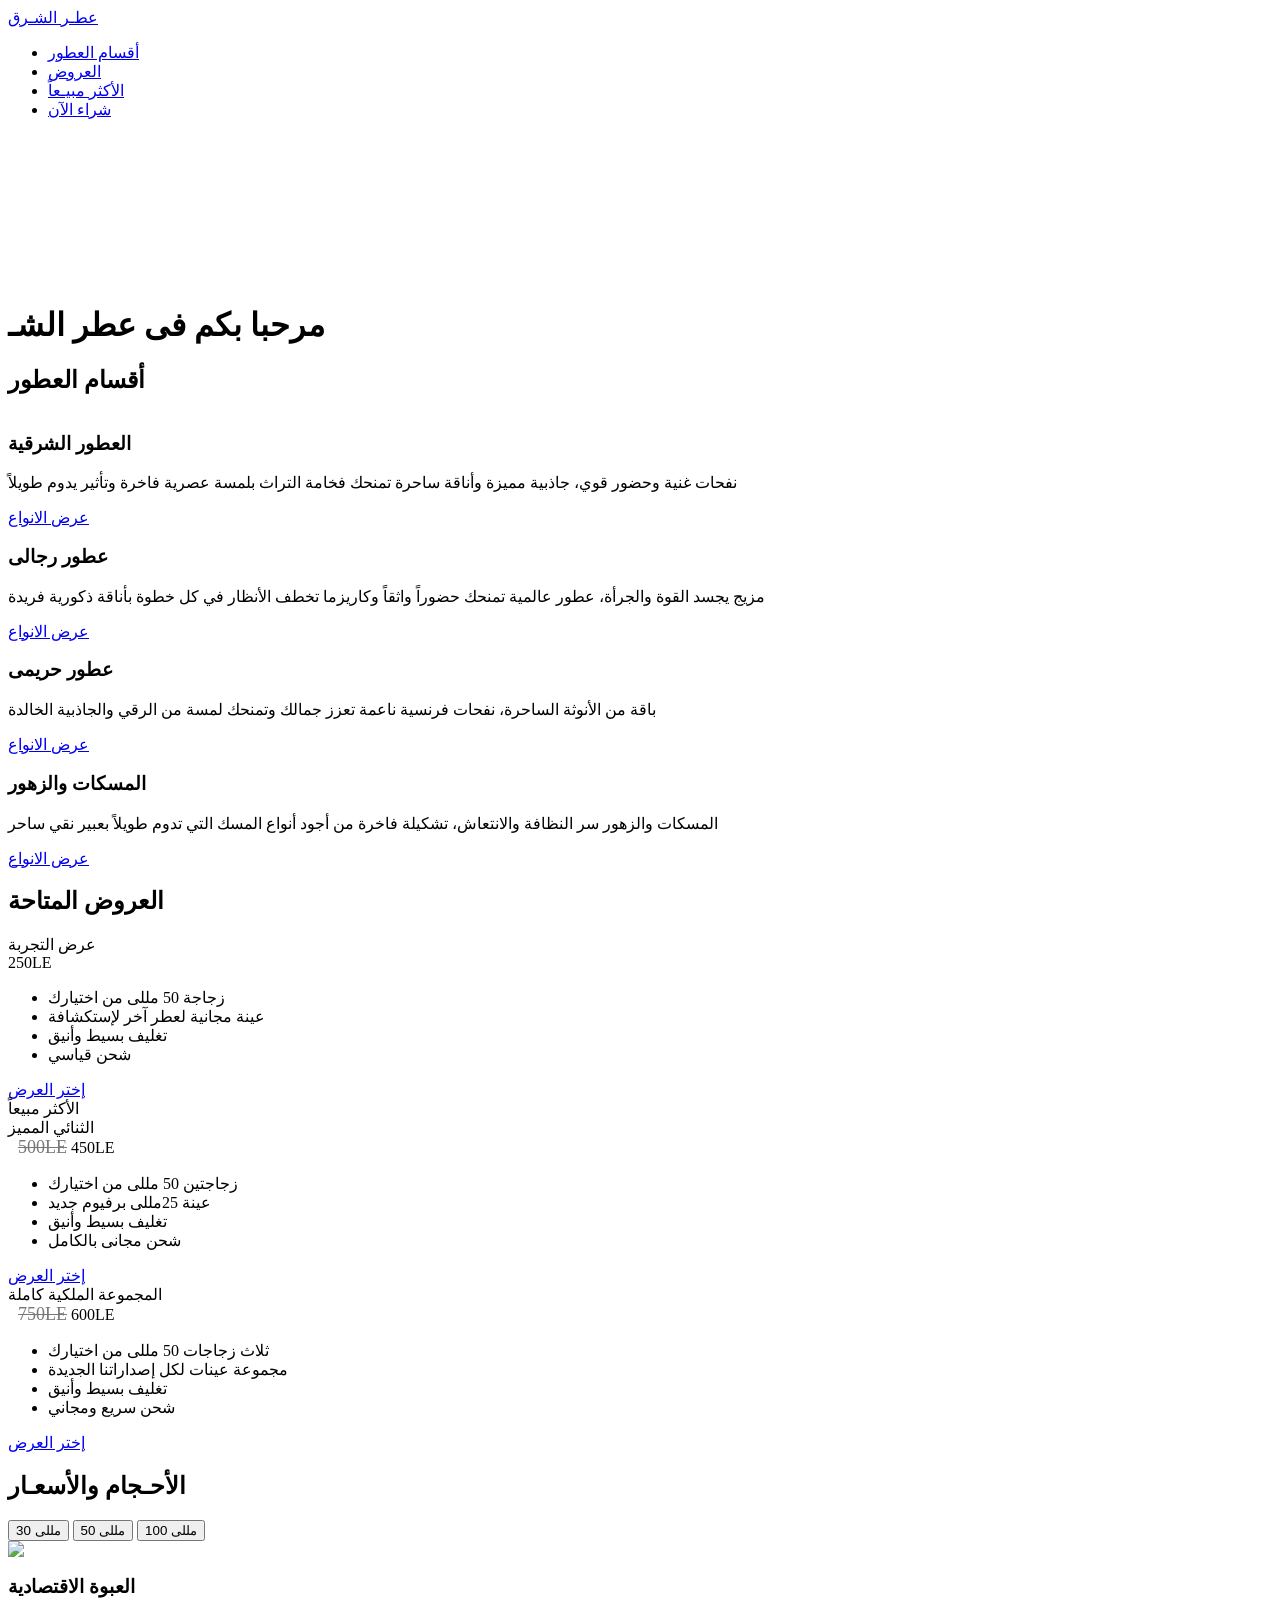
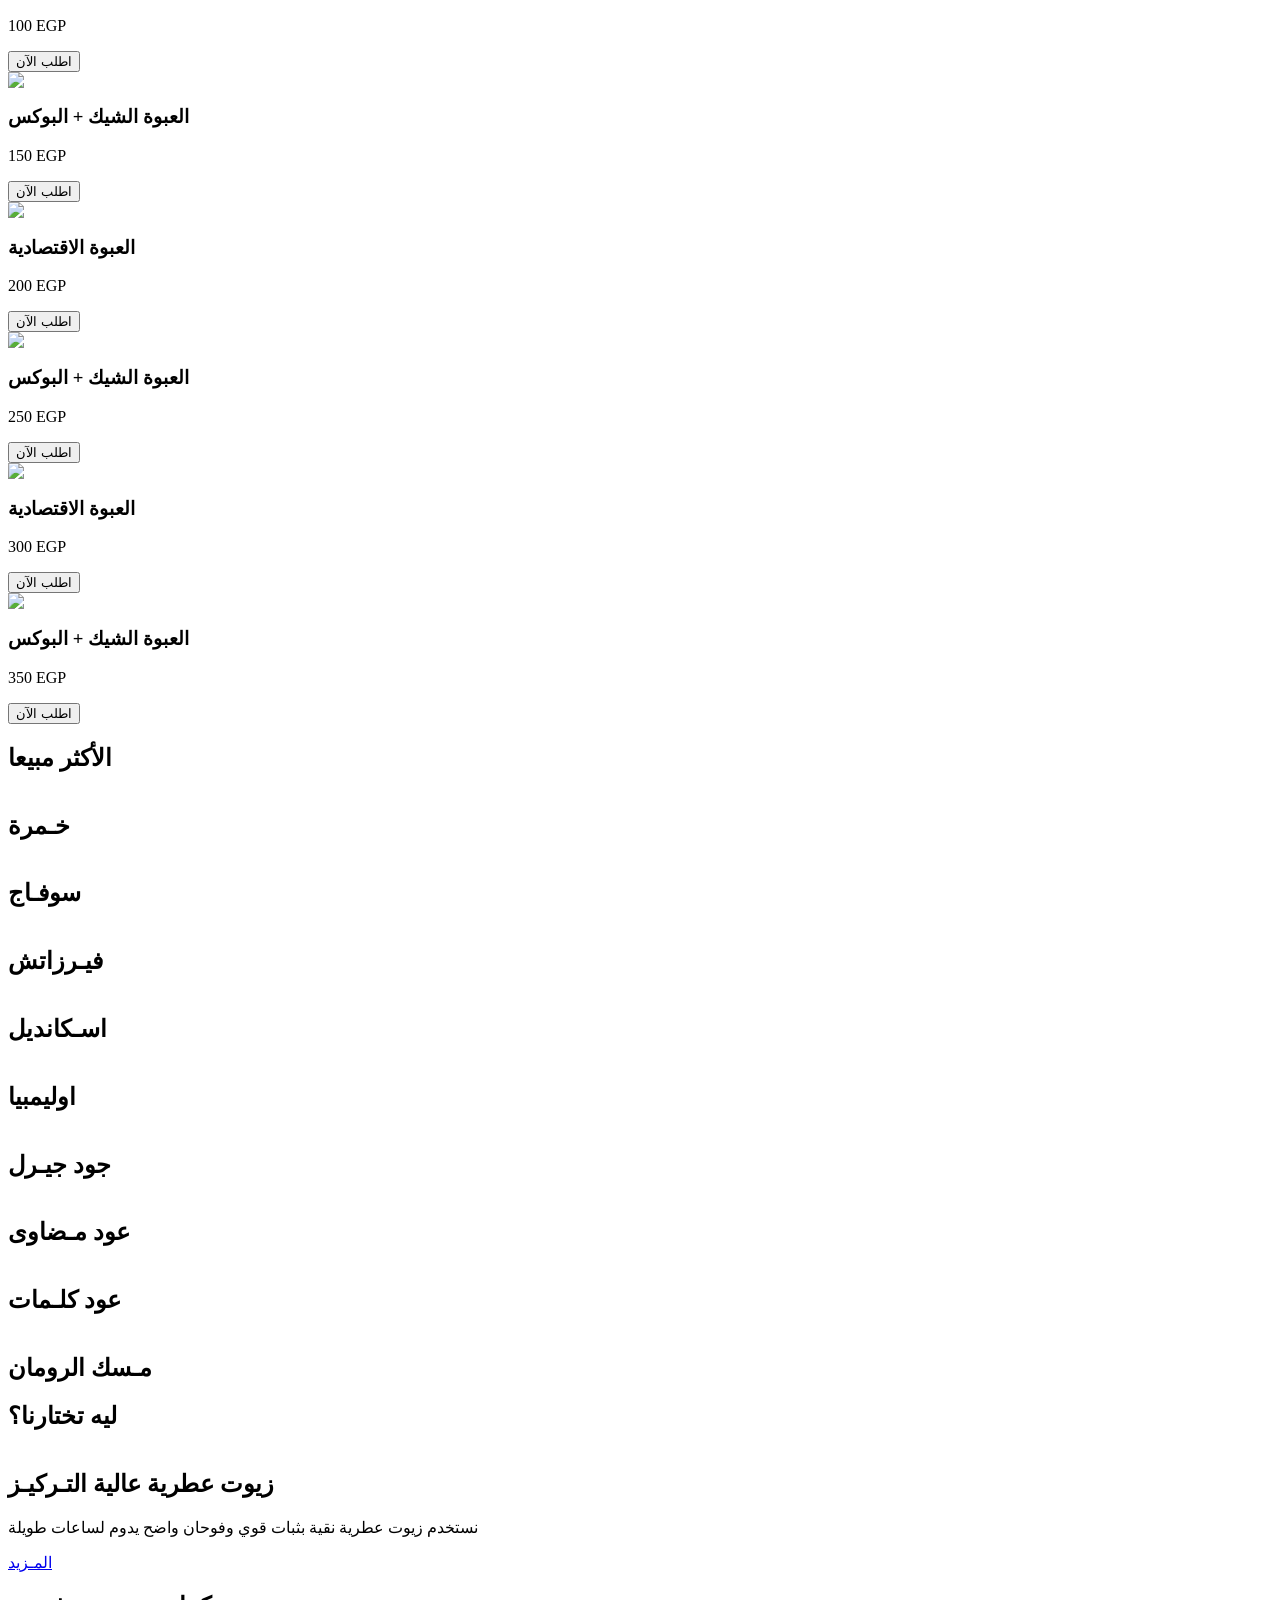
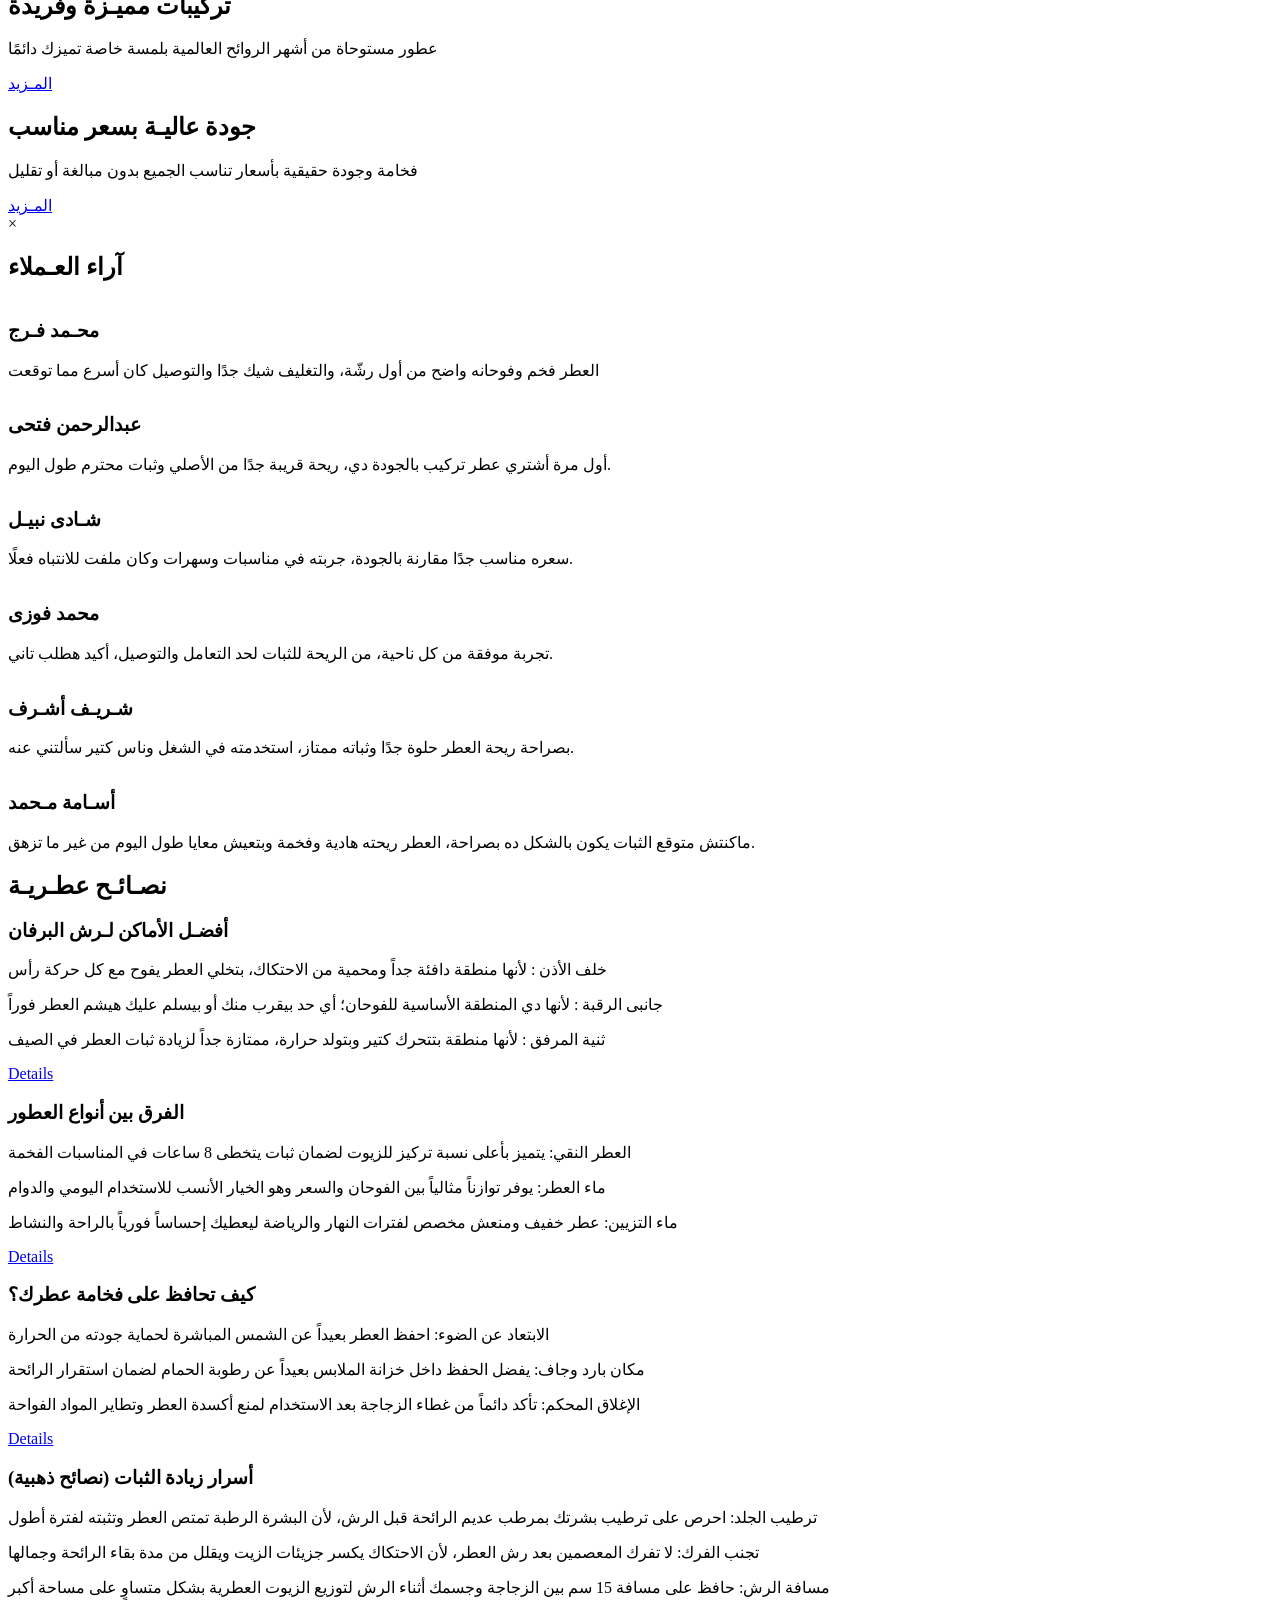
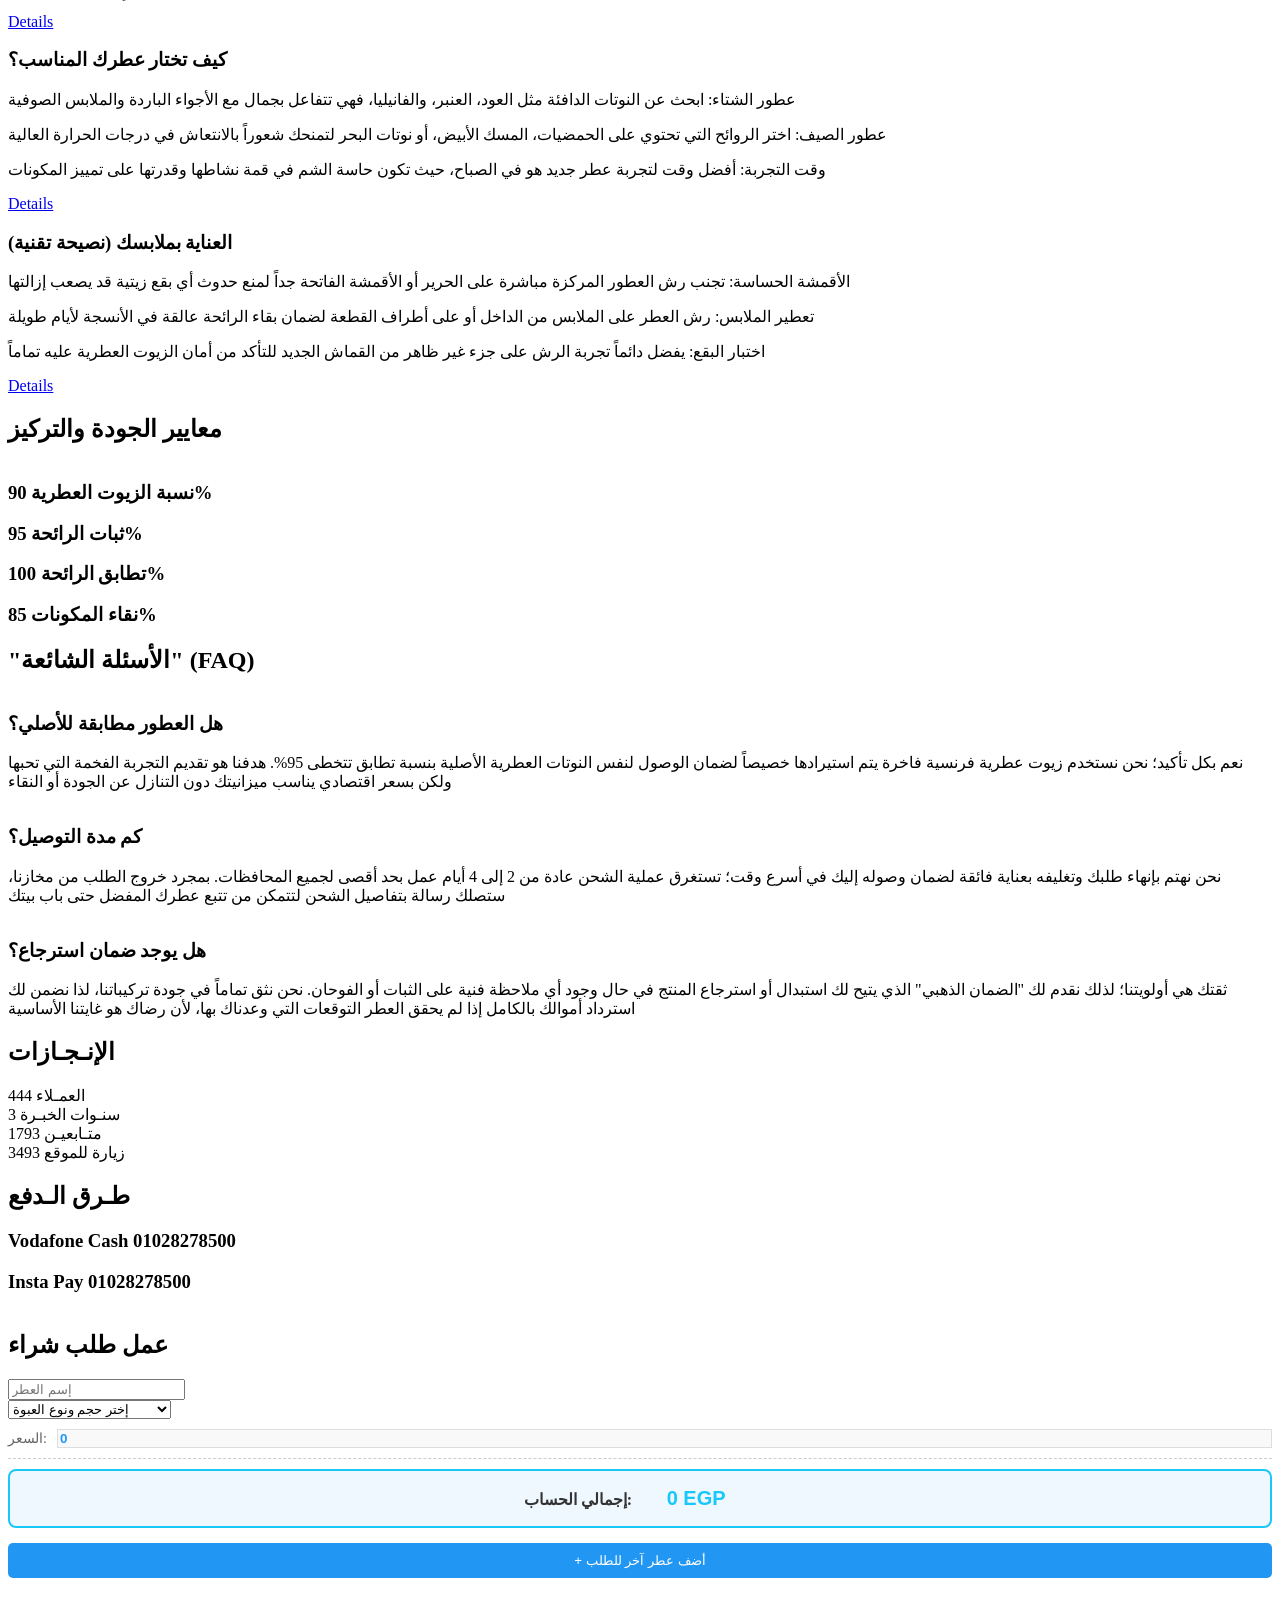
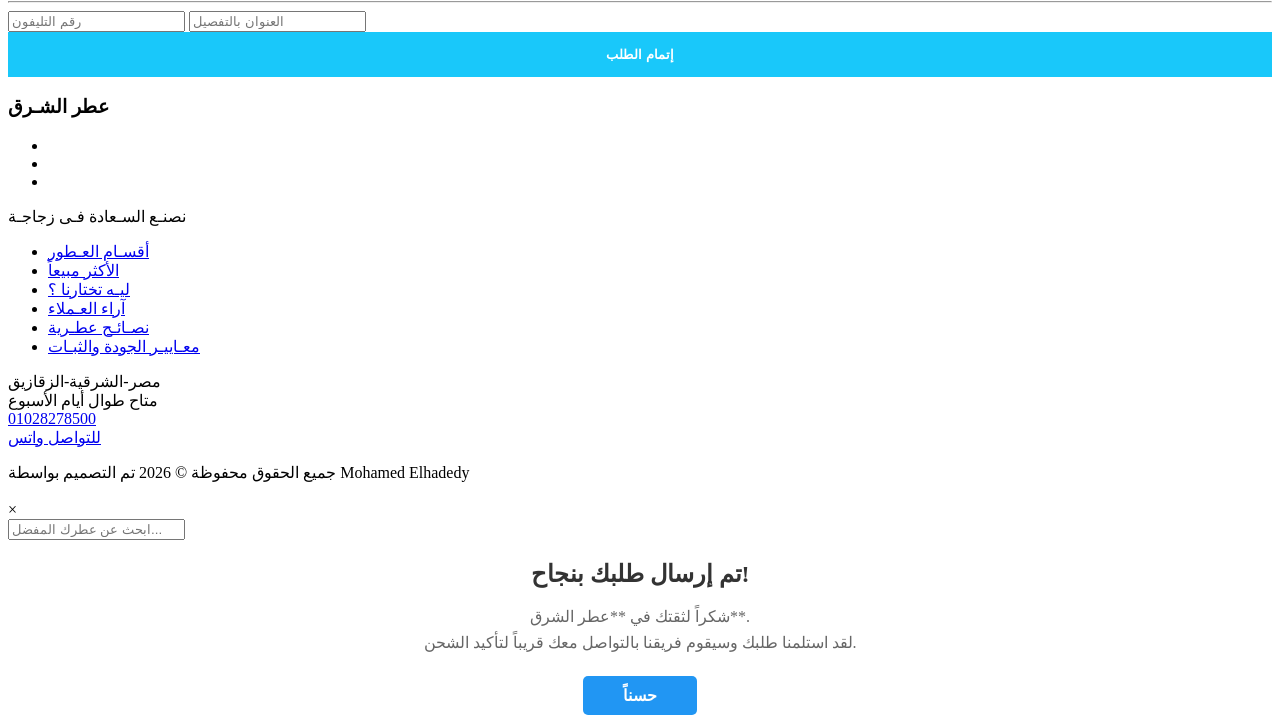
==== index.html @ 9617ff41 "إضافه عطور جديدة" ====
<head>
  <meta charset="UTF-8" />
  <meta http-equiv="X-UA-Compatible" content="IE=edge" />
  <meta name="viewport" content="width=device-width, initial-scale=1.0" />

  <title>عطر الشرق - Atr Elsharq - etr-elsharq.shop</title>

  <meta name="description"
    content="متجر عطر الشرق (etr elsharq) متخصص في أرقى أنواع العطور والزيوت العطرية. تسوق الآن من etr-elsharq.shop أو etr elshark.">

  <meta name="keywords" content="عطر الشرق, etr elsharq, etr elshark, etr-elsharq.shop, perfumes, عطور شرقية">

  <link rel="stylesheet" href="css/normalize.css?v=1.1" />
  <link rel="stylesheet" href="css/elzero.css?v=1.1" />
  <link rel="stylesheet" href="css/all.min.css?v=1.1" />

  <link rel="icon" type="imgs/icon.png" href="imgs/icon.png">
  <link rel="preconnect" href="https://fonts.googleapis.com" />
  <link rel="icon" type="image/png" href="home.screen.png">
  <link rel="apple-touch-icon" href="home.screen.png">
  <link rel="shortcut icon" href="home.screen.png">

  <link rel="manifest" href="manifest.json?v=1.1">

  <link rel="preconnect" href="https://fonts.gstatic.com" crossorigin />
  <link href="https://fonts.googleapis.com/css2?family=Cairo:wght@300;400;700&display=swap" rel="stylesheet" />
</head>

<body>
  <!-- Start Header -->
  <div class="header" id="header">
    <div class="container">
      <a href="#" class="logo">عطـر الشـرق</a>

      <div class="menu-toggle" id="menuToggle">
        <span></span>
        <span></span>
        <span></span>
      </div>
      <ul class="main-nav">
        <li><a href="#articles">أقسام العطور</a></li>
        <li><a href="#pricing"> العروض</a></li>
        <li><a href="#gallery">الأكثر مبيـعاً</a></li>
        <li><a href="#form"> شراء الآن</a></li>
      </ul>
    </div>
  </div>
  <!-- End Header -->

  <!-- Start Landing -->
  <div class="landing">
    <video autoplay loop muted playsinline class="back-video">
      <source src="videos/perfume.mp4" type="video/mp4">
    </video>

    <div class="video-overlay"></div>

    <div class="container">
      <div class="text">
        <h1 id="typewriter-h1"></h1>
        <p id="typewriter-p"></p>
      </div>
    </div>

    <a href="#articles" class="go-down">
      <i class="fas fa-angle-double-down fa-2x"></i>
    </a>
  </div>
  <!-- End landing -->



  <!-- Start Articles -->
  <div class="articles" id="articles">
    <h2 class="main-title">أقسام العطور</h2>
    <div class="container">
      <div class="box">
        <img src="imgs/cat-01.jpg" alt="" />
        <div class="content">
          <h3>العطور الشرقية</h3>
          <p>نفحات غنية وحضور قوي، جاذبية مميزة وأناقة ساحرة تمنحك فخامة التراث بلمسة عصرية فاخرة وتأثير يدوم طويلاً</p>
        </div>
        <div class="info">
          <a href="javascript:void(0)"
            onclick="openModal('عطور شرقية فاخرة', 
   '360 (العربية للعود)، اجار وود، ارمانى بلاك وود، استرونجر عود، العربية للعود، العود الاحمر، العود الخليجي، القمر الازرق، الحجر الاسود، السويداء، المدينة المنورة، بلاك افغانو، بلاك عود، تراب الذهب، توباكو عود، توم فورد عود، جوتشي عود، جولدن عود، حراء، خلطه القرشي، دعاء الجنة، رسالة (العربية للعود)، زهرة الخليج، سلطان العطور، شهرة، شيخ الشباب، عروق العود، عطر الجمعة، عطر الشرق، عنبر ملوكى، عود ابيض، عود اصفهانى، عود افغانو، عود بخور الذهب، عود بوكية، عود الجبل الاسود، عود الخشب، عود دارك، عود راكان، عود روز، عود سافرون، عود سعود، عود السلطان، عود عمانى، عود فورجريتنس، عود كابوس، عود كشخه، عود كمبودى، عود ليالى الشموع، عود مبخر، عود مود، غبار الذهب، فواكه سعودى، ماء الذهب، مخلط الحجاز، مخلط الشفاء، مخلط الفجر، مخلط عطر الشرق، مضاوي، مسك ابيض، مسك ابيض متسلق، مسك الذهب، مسك الصحراء، مسك الكعبة، مسك انجليزى، مسك روز، مسك شيخه، مسك عربى، مسك كارميل، ناكسوس زرجوف، نسائم الاقصي، وصال')">
            عرض الانواع
          </a>
          <i class="fas fa-long-arrow-alt-right"></i>
        </div>
      </div>
      <div class="box">
        <img src="imgs/cat-02.jpg" alt="" />
        <div class="content">
          <h3>عطور رجالى</h3>
          <p>مزيج يجسد القوة والجرأة، عطور عالمية تمنحك حضوراً واثقاً وكاريزما تخطف الأنظار في كل خطوة بأناقة ذكورية
            فريدة</p>
        </div>
        <div class="info">
          <a href="javascript:void(0)"
            onclick="openModal('عطور رجالى', 
    '212 Sexy، 212 vip، 3G، C.H، C.k، X.L، اترنتى، اجار وود، ازارو ونتيد، اسكيب، اسكلبشر، اسمياكى، اسنشيال سبورت، اكوا دي ارمانى، اكوا دي جو، اكوا ديجو برفومو، اكزريوس روج، اكسيندو (سيسبيرو)، الترا ميل، الوسام، اماريج، امريكانا سبورت، انا والشوق، انتينس كافية، انجل، انجلز ذا شير، انفكتوس، انفكتوس ليجاند، اوبن، اوزاج، اونلى ذا برايف، ايكون جولد، ايكون دنهل، ايروز فرزاتشي، ارمانى، استرونجر انتنسلى، اسنشيال لاكوست، باد بوى، باور، باى جفينشى، برادا، براوندا، بلاك اكس اس، بلاك اكسير، بلاك افغانو، بلاك اوركيد، بلاك هوم، بلاك ليجزس، بلاك مان، بلو سبورت، بوص انموشن، بوص بوتيلا، بوص ذا سنت، بوص وايت، بوما سبورت، بومب شيل، بيور اكس اس، بيانكو لاتيه، بى ام دبليو B.M.W، تراب الذهب، توباكو ريد، تومى فريدوم، تومى هيل، توى بوى، جاجوار بلاك، جاجوار جرين، جان بول، جوب، جوب جامب، جورج قرداحى، جولد، جيمى شو، جنتل مان، حكايات (الف ليلة وليلة)، دراكار، درهم، دبل سيجار، دربى جوى، دنهل، دنهل برسويت، دنهل ديزاير، دنهل فريش، دنهل لندن، ديزاير بلو، ديزل بلاك، ديجافو، ديور هوم، دولار، دارك مونتال، ذا وان، روشاز، روبيرتو كافلى، ريد توباكو، سلفر بلو، سلفر سنت، سلفر شادو، سوفاج، سوفاج الكسير، سيكسى سول، سيجار، سكاندل رجالى، شاليز، شامبيون دافى دوف، شانيل بلاتنيوم، شبسيدو ذن مان، شروتى، شغف، شوكولاته بلاك، شوكولاته وايت، فانتوم، فرزاتشي ايروس، فرزاتشي بلاك، فرى سكس ناو، فلد كالت، فلانتينو بورن ان روما، فندى، فوديكا، فوياج، فولد كالت، فنكراتش، فهرنهايت، فياجرا، قهوة، كاريزما، كروم ازارو، كروم ليجاند، كريد ايفنتوس، كريد بلاك، كريد سلفر، كوكو شانيل بلاك، كول وتر بلو، كول وتر مان، كوستا ازارو، كى، كيركي، لابيدوس، لاكوست اسنشيال، لاكوست جرين، لاكوست وايت، لاكوست يلو، لومال ان بورن، لومال الكسير، ليبرا، ماربرت مان، مالديف، مرسيدس، مضاوى، مليون لاكى، مون بلو ليجاند، ميجا مار، نيو بوص، نيو سبايس بوم اكسترينم، نيو سلفر، نيشان، نينا ريتش، هاج سنت، هامر، هريرا 212، هريرا اولد، هريرا برلمنتى، هيروس 212، هيفن (درعة)، هوجو اكس واى، هوجو انيرجى، هوجو بلاك، هوجو بوص 51، هوجو بوص سنت، هوجو ريد، واى (سان لوران)، وايت انتينس، وايت سلفر، وايت ليجزس، وان مان شو، وان مليون، وان مليون برايف، ازارو تويز، استرلى برفيوم، اكسبلوجن وودى، انكريدابول مى، اجنر بلاك، بوما جام، بلاى فور هوم، بلو شانيل، برسيف، بلاك فورس، بلو جينز، جوتشي جيلتى، جرين كاستيل، جاكومو، ديفيد بيكهام، ذيس اذ هير، رد جينز، سلفر بلاك، سفارى، لوست شيرى، ارطغرل، اسبلندد، اربابورا، اسد، وان مليون الكسير، الكسندريا من زرجوف، بورترية، باروندا، باتشون توت، زارا بلاك، زارا موف، سبريت ليجاند، اوراج، ناكسوس من زرجوف، سلطان العطور')">
            عرض الانواع
          </a>
          <i class="fas fa-long-arrow-alt-right"></i>
        </div>
      </div>
      <div class="box">
        <img src="imgs/cat-03.jpg" alt="" />
        <div class="content">
          <h3> عطور حريمى</h3>
          <p>باقة من الأنوثة الساحرة، نفحات فرنسية ناعمة تعزز جمالك وتمنحك لمسة من الرقي والجاذبية الخالدة</p>
        </div>
        <div class="info">
          <a href="javascript:void(0)"
            onclick="openModal('عطور حريمي راقية', 
    '212 sexy، 212 vip women، P.t، Si، Si armany، ارامس، ازارو جيرل، اسكادا تاج، اسكادا جرافيك، اسكادا شيرى، اسكادا كوليكشن، اسكادا ماجناتزيوم، اسكادا سبشيال، اسنشوال، اكلير لطافه، الف ليلة وليلة، امواج، انجل فيكتوريا، اوشن لونج، اورجانزا، اونلى ذا برايف، اوليمبيا، ايموشن، ايفوريا جولد، ايفوريا سى كى، ايلى صعب، ايلى صعب بلاك، باد جيرل، باربريز، باربري لندن، باربراى، باريس هيلتون، بكرات روج، بريتني سبيرز، بستاشيو، بوي جيرل، بون بون، بيبى دول، بيوتى ومان، بيور بيوتى، بينك روز، بينك شوجر، بلاك اوبميوم، بلو ليدى، تاتش لاكوست، تندر، تندر روز، توباكو فانيليا، توسكا، تريدى هيرميس، جادور، جود جيرل، جومانا، جوتشي بلوم، جوتشي جوتشي، جوتشي رش، دولسي جبانا، راش اسطنبول، راش فيكتوريا، رساله، رغبة، رويال، رومانزا، رومانس، رومبو، روميو وجوليت، روز ذا وان، روز فانيليا، ريتشي ريتشي، زهور الخليج، سباركل نايت، سويت ايس، سو سكاندل، سو سيكسي، سيكسي دي جي 5، سيكسي روج، سيكسي لوف، سيكسي ليتل، سيكسي نايت، سكاندل، شاليز، شمس الامارات، شوكولاته، فاراواي، فانيليا، فانيليا روبي، فانتاستيك، فرست هاواي، فلاور جوتشي، فلوت تاتش، فيكتوريا انجل، فيكتوريا سيكريت، فيكتوريا سيكرت شارم، قصة حب، كابوتين بنادورا، كاتي بيري، كارتير باشا، كارتير، كاسيليا، كان كان، كشمير، كنزو، كنزو فلاور، كوبرا، كوكو شانيل، كوكو نات، كريزي لوف، كريزى ميكس، لاف ان باريس، لاف از هيفينلي، لافلى، لافى اى بيل، لافى بيل روز، لابيل جان بول، لايف لاكوست، لوي فيتون، لوليتا لومبيكا، ليدى مليون، ليالى الحلمية، ليلة العمر، ماركيز، مانسيرا روز فانيليا، ماى سكاى، ماى واى، لمسة، ميس ديور بيوتي، ميس شيرى، مادونا، ميد نايت، مون سباركل، مونتانا، نرسيكو، نيشاني، هوت كوتيور، هوجو ومان، ويك اند، يارا')">
            عرض الانواع
          </a>
          <i class="fas fa-long-arrow-alt-right"></i>
        </div>
      </div>
      <div class="box">
        <img src="imgs/cat-04.jpg" alt="" />
        <div class="content">
          <h3> المسكات والزهور</h3>
          <p>المسكات والزهور سر النظافة والانتعاش، تشكيلة فاخرة من أجود أنواع المسك التي تدوم طويلاً بعبير نقي ساحر</p>
        </div>
        <div class="info">
          <a href="javascript:void(0)"
            onclick="openModal('عالم المسك والزهور الطبيعية', 
   'البنفسج، الورد الطائفى، الياسمين، جادور، جوتشي بلوم، زهرة الاوركيد، زهرة اللافندر، زهور الريف، فل، كنزو فلاور، لوتس، مسك الورد، مسك الجسم، مسك الطهاره، مسك بودر، مسك بودر لافندر ياسمين، مسك بودر فانيليا لافندر، مسك بطيخ، مسك توت، مسك رومان، مسك شوكولاتة، مسك فانيليا، مسك فانيليا لافندر، مسك كوكتيل، مسك لافندر، مسك لافندر ياسمين، مسك هاتون، ميس ديور، نرسيسو فلاور، ورد بلدى، ورد تركى')">
            عرض الانواع
          </a>
          <i class="fas fa-long-arrow-alt-right"></i>
        </div>
      </div>

    </div>
  </div>
  <div class="spikes"></div>
  <!-- End Articles -->

  <!-- Start pricing -->
  <div class="pricing" id="pricing">
    <div class="dots dots-up"></div>
    <div class="dots dots-down"></div>
    <h2 class="main-title">العروض المتاحة</h2>
    <div class="container">
      <div class="box">
        <div class="title">عرض التجربة</div>
        <img src="imgs/hosting-basic.png" alt="" />
        <div class="price"><span class="amount">250LE</span></div>
        <ul>
          <li>زجاجة 50 مللى من اختيارك</li>
          <li>عينة مجانية لعطر آخر لإستكشافة</li>
          <li>تغليف بسيط وأنيق</li>
          <li>شحن قياسي</li>
        </ul>
        <a href="javascript:void(0)" class="choose-btn" onclick="openOfferModal('عرض التجربة', 1)">إختر العرض</a>
      </div>

      <div class="box popular">
        <div class="label">الأكثر مبيعاً</div>
        <div class="title">الثنائي المميز</div>
        <img src="imgs/hosting-basic.png" alt="" />
        <div class="price">
          <span style="text-decoration: line-through; color: #777; font-size: 18px; margin-left: 10px;">500LE</span>
          <span class="amount">450LE</span>
        </div>
        <ul>
          <li>زجاجتين 50 مللى من اختيارك</li>
          <li>عينة 25مللى برفيوم جديد</li>
          <li>تغليف بسيط وأنيق</li>
          <li>شحن مجانى بالكامل</li>
        </ul>
        <a href="javascript:void(0)" class="choose-btn" onclick="openOfferModal('الثنائي المميز', 2)">إختر العرض</a>
      </div>

      <div class="box">
        <div class="title">المجموعة الملكية كاملة</div>
        <img src="imgs/hosting-basic.png" alt="" />
        <div class="price">
          <span class="old-price"
            style="text-decoration: line-through; color: #777; font-size: 18px; margin-left: 10px;">750LE</span>
          <span class="amount">600LE</span>
        </div>
        <ul>
          <li>ثلاث زجاجات 50 مللى من اختيارك</li>
          <li>مجموعة عينات لكل إصداراتنا الجديدة</li>
          <li>تغليف بسيط وأنيق</li>
          <li>شحن سريع ومجاني</li>
        </ul>
        <a href="javascript:void(0)" class="choose-btn" onclick="openOfferModal('المجموعة الملكية كاملة', 3)">إختر
          العرض</a>
      </div>
    </div>
  </div>
  <!-- End pricing -->
  <!-- قايمه الاسعار -->
  <section class="pricing-tabs-section">
    <h2 class="main-title"> الأحـجام والأسعـار </h2>

    <div class="tabs-container">
      <button class="tab-btn" onclick="openTab(event, 'size30')">30 مللى</button>
      <button class="tab-btn active" onclick="openTab(event, 'size50')">50 مللى</button>
      <button class="tab-btn" onclick="openTab(event, 'size100')">100 مللى</button>
    </div>

    <div id="size30" class="tab-content">
      <div class="cards-wrapper">
        <div class="card">
          <img src="imgs/popular-30.png">
          <h3>العبوة الاقتصادية</h3>
          <p class="price">100 EGP</p>
          <button class="buy-btn" onclick="selectAndGo('eco-30')">اطلب الآن</button>
        </div>
        <div class="card">
          <img src="imgs/premium-30.png">
          <h3>العبوة الشيك + البوكس</h3>
          <p class="price">150 EGP</p>
          <button class="buy-btn" onclick="selectAndGo('premium-30')">اطلب الآن</button>
        </div>
      </div>
    </div>

    <div id="size50" class="tab-content active-content">
      <div class="cards-wrapper">
        <div class="card">
          <img src="imgs/popular-50.png">
          <h3>العبوة الاقتصادية</h3>
          <p class="price">200 EGP</p>
          <button class="buy-btn" onclick="selectAndGo('eco-50')">اطلب الآن</button>
        </div>
        <div class="card">
          <img src="imgs/premium-50.png">
          <h3>العبوة الشيك + البوكس</h3>
          <p class="price">250 EGP</p>
          <button class="buy-btn" onclick="selectAndGo('premium-50')">اطلب الآن</button>
        </div>
      </div>
    </div>

    <div id="size100" class="tab-content">
      <div class="cards-wrapper">
        <div class="card">
          <img src="imgs/popular-100.jpg">
          <h3>العبوة الاقتصادية</h3>
          <p class="price">300 EGP</p>
          <button class="buy-btn" onclick="selectAndGo('eco-100')">اطلب الآن</button>
        </div>
        <div class="card">
          <img src="imgs/premium-100.png">
          <h3>العبوة الشيك + البوكس</h3>
          <p class="price">350 EGP</p>
          <button class="buy-btn" onclick="selectAndGo('premium-100')">اطلب الآن</button>
        </div>
      </div>
    </div>
  </section>
  <!-- نهاية قايمه الاسعار -->

  <!-- Start Gallery -->
  <div class="gallery" id="gallery">
    <h2 class="main-title">الأكثر مبيعا</h2>
    <div class="container">
      <div class="box">
        <div class="image">
          <img src="imgs/gallery-01.jpg" alt="" />
          <h2>خـمرة</h2>
        </div>
      </div>
      <div class="box">
        <div class="image">
          <img src="imgs/gallery-02.jpg" alt="" />
          <h2>سوفـاج</h2>
        </div>
      </div>
      <div class="box">
        <div class="image">
          <img src="imgs/gallery-03.jpg" alt="" />
          <h2>فيـرزاتش</h2>
        </div>
      </div>
      <div class="box">
        <div class="image">
          <img src="imgs/gallery-04.jpg" alt="" />
          <h2>اسـكانديل</h2>
        </div>
      </div>
      <div class="box">
        <div class="image">
          <img src="imgs/gallery-05.jpg" alt="" />
          <h2>اوليمبيا</h2>
        </div>
      </div>
      <div class="box">
        <div class="image">
          <img src="imgs/gallery-06.jpg" alt="" />
          <h2>جود جيـرل</h2>
        </div>
      </div>
      <div class="box">
        <div class="image">
          <img src="imgs/gallery-07.jpg" alt="" />
          <h2>عود مـضاوى</h2>
        </div>
      </div>
      <div class="box">
        <div class="image">
          <img src="imgs/gallery-08.jpg" alt="" />
          <h2>عود كلـمات</h2>
        </div>
      </div>
      <div class="box">
        <div class="image">
          <img src="imgs/gallery-09.jpg" alt="" />
          <h2>مـسك الرومان</h2>
        </div>
      </div>
    </div>
  </div>
  <!-- End Gallery -->
  <!-- Start Features -->
  <div class="features" id="features">
    <h2 class="main-title">ليه تختارنا؟</h2>
    <div class="container">
      <div class="box quality">
        <div class="img-holder"><img src="imgs/features-01.png" alt="" /></div>
        <h2>زيوت عطرية عالية التـركيـز</h2>
        <p>نستخدم زيوت عطرية نقية بثبات قوي وفوحان واضح يدوم لساعات طويلة</p>
        <a href="javascript:void(0)"
          onclick="openFeatureModal('فلسفة النقاء والتركيز العالي', 'في عطر الشرق، نؤمن أن الجودة تبدأ من الجوهر؛ لذا نستخلص زيوتنا من أعرق المقطرات العالمية لضمان نقاء استثنائي يليق بذائقتكم. \n\n بتركيز عطر (Parfum) يتجاوز الـ 30%، نمنحكم تجربة عطرية غنية تتسم بالثبات العميق والفوحان الهادئ الذي يرافقكم كظِلكم طوال اليوم. نحن لا نقدم مجرد رذاذ عطر، بل نصوغ جزيئات تدوم طويلاً لتترك أثراً غير مرئي، ولكنه عصيٌ على النسيان في كل مكان تمرون به.')">المـزيد</a>
      </div>

      <div class="box time">
        <div class="img-holder"><img src="imgs/features-02.png" alt="" /></div>
        <h2>تركيبات مميـزة وفريدة</h2>
        <p>عطور مستوحاة من أشهر الروائح العالمية بلمسة خاصة تميزك دائمًا</p>
        <a href="javascript:void(0)"
          onclick="openFeatureModal('تناغم النوتات العطرية', 'خلف كل زجاجة حكاية، ومزيج متقن يجمع بين سحر الشرق وعصرية الغرب في تناغم تام. نحن لا نكتفي بابتكار الروائح، بل نصقلها بلمسة فنية تمنحكم تفرداً لا يشبه أحداً. \n\n تمر زيوتنا بمراحل تعتيق دقيقة لتستقر نوتاتها العليا والوسطى بانسجام، مما يضمن لكم عطراً يتطور بجمال على بشرتكم بمرور الساعات. استمتعوا بتركيبات مستوحاة من أيقونات العطور العالمية، ولكن بجودة النيش الخاصة التي تعيد تعريف مفهوم التميز الشخصي.')">المـزيد</a>
      </div>

      <div class="box passion">
        <div class="img-holder"><img src="imgs/features-03.png" alt="" /></div>
        <h2>جودة عاليـة بسعر مناسب</h2>
        <p>فخامة وجودة حقيقية بأسعار تناسب الجميع بدون مبالغة أو تقليل</p>
        <a href="javascript:void(0)"
          onclick="openFeatureModal('مفهوم الفخامة المتاحة', 'لطالما ارتبطت العطور الراقية بالأسعار الباهظة، لكننا في عطر الشرق أعدنا صياغة هذه المعادلة لنضع الفخامة بين أيديكم بتقدير حقيقي لقيمة ما تدفعون. \n\n من خلال استثمارنا المباشر في جودة المكونات، وتصميم عبواتنا الأنيقة التي تليق بهدية فاخرة، استطعنا تقديم تجربة عطرية تضاهي أفخم الماركات العالمية دون مبالغة في التكاليف. نحن نؤمن أن الأناقة حق للجميع، وأن عطرك المفضل يجب أن يكون جزءاً من يومك دون مساومة على الجودة أو التفاصيل.')">المـزيد</a>
      </div>
    </div>
  </div>

  <div id="featureModal" class="modal">
    <div class="modal-content">
      <span class="close" onclick="closeModal('featureModal')">&times;</span>
      <h2 id="featureTitle" style="color: #2196f3; margin-bottom: 15px;"></h2>
      <p id="featureDescription" style="line-height: 1.8; color: #555; font-size: 16px;"></p>
    </div>
  </div>
  <!-- End Features -->
  <!-- Start Testimonials -->
  <div class="testimonials" id="testimonials">
    <h2 class="main-title">آراء العـملاء</h2>
    <div class="container">
      <div class="box">
        <img src="imgs/avatar-01.png" alt="" />
        <h3>محـمد فـرج</h3>
        <!-- <span class="title">Full Stack Developer</span> -->
        <div class="rate">
          <i class="filled fas fa-star"></i>
          <i class="filled fas fa-star"></i>
          <i class="filled fas fa-star"></i>
          <i class="filled fas fa-star"></i>
          <i class="far fa-star"></i>
        </div>
        <p>
          العطر فخم وفوحانه واضح من أول رشّة، والتغليف شيك جدًا والتوصيل كان أسرع مما توقعت
        </p>
      </div>
      <div class="box">
        <img src="imgs/avatar-02.png" alt="" />
        <h3> عبدالرحمن فتحى</h3>
        <!-- <span class="title">Full Stack Developer</span> -->
        <div class="rate">
          <i class="filled fas fa-star"></i>
          <i class="filled fas fa-star"></i>
          <i class="filled fas fa-star"></i>
          <i class="filled fas fa-star"></i>
          <i class="filled fas fa-star"></i>
        </div>
        <p>
          أول مرة أشتري عطر تركيب بالجودة دي، ريحة قريبة جدًا من الأصلي وثبات محترم طول اليوم.
        </p>
      </div>
      <div class="box">
        <img src="imgs/avatar-03.png" alt="" />
        <h3>شـادى نبيـل</h3>
        <!-- <span class="title">Full Stack Developer</span> -->
        <div class="rate">
          <i class="filled fas fa-star"></i>
          <i class="filled fas fa-star"></i>
          <i class="filled fas fa-star"></i>
          <i class="filled fas fa-star"></i>
          <i class="far fa-star"></i>
        </div>
        <p>
          سعره مناسب جدًا مقارنة بالجودة، جربته في مناسبات وسهرات وكان ملفت للانتباه فعلًا.
        </p>
      </div>
      <div class="box">
        <img src="imgs/avatar-04.png" alt="" />
        <h3> محمد فوزى</h3>
        <!-- <span class="title">Full Stack Developer</span> -->
        <div class="rate">
          <i class="filled fas fa-star"></i>
          <i class="filled fas fa-star"></i>
          <i class="filled fas fa-star"></i>
          <i class="filled fas fa-star"></i>
          <i class="filled fas fa-star"></i>
        </div>
        <p>
          تجربة موفقة من كل ناحية، من الريحة للثبات لحد التعامل والتوصيل، أكيد هطلب تاني.
        </p>
      </div>
      <div class="box">
        <img src="imgs/avatar-05.png" alt="" />
        <h3>شـريـف أشـرف</h3>
        <!-- <span class="title">Full Stack Developer</span> -->
        <div class="rate">
          <i class="filled fas fa-star"></i>
          <i class="filled fas fa-star"></i>
          <i class="filled fas fa-star"></i>
          <i class="filled fas fa-star"></i>
          <i class="filled fas fa-star"></i>
        </div>
        <p>
          بصراحة ريحة العطر حلوة جدًا وثباته ممتاز، استخدمته في الشغل وناس كتير سألتني عنه.
        </p>
      </div>
      <div class="box">
        <img src="imgs/avatar-06.png" alt="" />
        <h3>أسـامة مـحمد</h3>
        <!-- <span class="title">Full Stack Developer</span> -->
        <div class="rate">
          <i class="filled fas fa-star"></i>
          <i class="filled fas fa-star"></i>
          <i class="filled fas fa-star"></i>
          <i class="filled fas fa-star"></i>
          <i class="filled fas fa-star"></i>

        </div>
        <p>
          ماكنتش متوقع الثبات يكون بالشكل ده بصراحة، العطر ريحته هادية وفخمة وبتعيش معايا طول اليوم من غير ما تزهق.
        </p>
      </div>
    </div>
  </div>
  <!-- End Testimonials -->

  <!-- Start Services -->
  <div class="services" id="services">
    <h2 class="main-title">نصـائـح عطـريـة</h2>
    <div class="container">
      <div class="box">
        <i class="fas fa-map-marked-alt fa-4x"></i>
        <h3>أفضـل الأماكن لـرش البرفان </h3>
        <p>خلف الأذن : لأنها منطقة دافئة جداً ومحمية من الاحتكاك، بتخلي العطر يفوح مع كل حركة رأس</p>
        <p>جانبى الرقبة : لأنها دي المنطقة الأساسية للفوحان؛ أي حد بيقرب منك أو بيسلم عليك هيشم العطر فوراً</p>
        <p>ثنية المرفق : لأنها منطقة بتتحرك كتير وبتولد حرارة، ممتازة جداً لزيادة ثبات العطر في الصيف</p>
        <div class="info">
          <a href="#">Details</a>
        </div>
      </div>
      <div class="box">
        <i class="fas fa-tools fa-4x"></i>
        <h3>الفرق بين أنواع العطور </h3>
        <p>العطر النقي: يتميز بأعلى نسبة تركيز للزيوت لضمان ثبات يتخطى 8 ساعات في المناسبات الفخمة</p>
        <p>ماء العطر: يوفر توازناً مثالياً بين الفوحان والسعر وهو الخيار الأنسب للاستخدام اليومي والدوام</p>
        <p>ماء التزيين: عطر خفيف ومنعش مخصص لفترات النهار والرياضة ليعطيك إحساساً فورياً بالراحة والنشاط</p>
        <div class="info">
          <a href="#">Details</a>
        </div>
      </div>
      <div class="box">
        <i class="fas fa-user-shield fa-4x"></i>

        <h3>كيف تحافظ على فخامة عطرك؟</h3>
        <p>الابتعاد عن الضوء: احفظ العطر بعيداً عن الشمس المباشرة لحماية جودته من الحرارة</p>
        <p>مكان بارد وجاف: يفضل الحفظ داخل خزانة الملابس بعيداً عن رطوبة الحمام لضمان استقرار الرائحة</p>
        <p>الإغلاق المحكم: تأكد دائماً من غطاء الزجاجة بعد الاستخدام لمنع أكسدة العطر وتطاير المواد الفواحة</p>
        <div class="info">
          <a href="#">Details</a>
        </div>
      </div>
      <div class="box">
        <i class="fas fa-laptop-code fa-4x"></i>
        <h3>أسرار زيادة الثبات (نصائح ذهبية)</h3>
        <p>ترطيب الجلد: احرص على ترطيب بشرتك بمرطب عديم الرائحة قبل الرش، لأن البشرة الرطبة تمتص العطر وتثبته لفترة أطول
        </p>
        <p>تجنب الفرك: لا تفرك المعصمين بعد رش العطر، لأن الاحتكاك يكسر جزيئات الزيت ويقلل من مدة بقاء الرائحة وجمالها
        </p>
        <p>مسافة الرش: حافظ على مسافة 15 سم بين الزجاجة وجسمك أثناء الرش لتوزيع الزيوت العطرية بشكل متساوٍ على مساحة
          أكبر</p>
        <div class="info">
          <a href="#">Details</a>
        </div>
      </div>
      <div class="box">
        <i class="fas fa-palette fa-4x"></i>
        <h3>كيف تختار عطرك المناسب؟</h3>
        <p>عطور الشتاء: ابحث عن النوتات الدافئة مثل العود، العنبر، والفانيليا، فهي تتفاعل بجمال مع الأجواء الباردة
          والملابس الصوفية</p>
        <p>عطور الصيف: اختر الروائح التي تحتوي على الحمضيات، المسك الأبيض، أو نوتات البحر لتمنحك شعوراً بالانتعاش في
          درجات الحرارة العالية</p>
        <p>وقت التجربة: أفضل وقت لتجربة عطر جديد هو في الصباح، حيث تكون حاسة الشم في قمة نشاطها وقدرتها على تمييز
          المكونات</p>
        <div class="info">
          <a href="#">Details</a>
        </div>
      </div>
      <div class="box">
        <i class="fas fa-bullhorn fa-4x"></i>
        <h3>العناية بملابسك (نصيحة تقنية)</h3>
        <p>الأقمشة الحساسة: تجنب رش العطور المركزة مباشرة على الحرير أو الأقمشة الفاتحة جداً لمنع حدوث أي بقع زيتية قد
          يصعب إزالتها</p>
        <p>تعطير الملابس: رش العطر على الملابس من الداخل أو على أطراف القطعة لضمان بقاء الرائحة عالقة في الأنسجة لأيام
          طويلة</p>
        <p>اختبار البقع: يفضل دائماً تجربة الرش على جزء غير ظاهر من القماش الجديد للتأكد من أمان الزيوت العطرية عليه
          تماماً</p>
        <div class="info">
          <a href="#">Details</a>
        </div>
      </div>
    </div>
  </div>
  <!-- End Services -->
  <!-- Start Skills -->
  <div class="our-skills" id="our-skills">
    <h2 class="main-title">معايير الجودة والتركيز</h2>
    <div class="container">
      <img src="imgs/skills.png" alt="" />
      <div class="skills">
        <div class="skill">
          <h3>نسبة الزيوت العطرية <span>90%</span></h3>
          <div class="the-progress">
            <span style="width: 0" data-width="90%"></span>
          </div>
        </div>
        <div class="skill">
          <h3>ثبات الرائحة <span>95%</span></h3>
          <div class="the-progress">
            <span style="width: 0" data-width="95%"></span>
          </div>
        </div>
        <div class="skill">
          <h3>تطابق الرائحة <span>100%</span></h3>
          <div class="the-progress">
            <span style="width: 0" data-width="100%"></span>
          </div>
        </div>
        <div class="skill">
          <h3>نقاء المكونات <span>85%</span></h3>
          <div class="the-progress">
            <span style="width: 0" data-width="85%"></span>
          </div>
        </div>
      </div>
    </div>
  </div>
  <!-- End Skills -->
  <!-- Start Work Steps -->
  <div class="work-steps" id="work-steps">
    <h2 class="main-title">"الأسئلة الشائعة" (FAQ)</h2>
    <div class="container">
      <img src="imgs/work-steps.png" alt="" class="image" />
      <div class="info">
        <div class="box">
          <img src="imgs/work-steps-1.png" alt="" />
          <div class="text">
            <h3>هل العطور مطابقة للأصلي؟</h3>
            <p>
              نعم بكل تأكيد؛ نحن نستخدم زيوت عطرية فرنسية فاخرة يتم استيرادها خصيصاً لضمان الوصول لنفس النوتات العطرية
              الأصلية بنسبة تطابق تتخطى 95%. هدفنا هو تقديم التجربة الفخمة التي تحبها ولكن بسعر اقتصادي يناسب ميزانيتك
              دون التنازل عن الجودة أو النقاء
            </p>
          </div>
        </div>
        <div class="box">
          <img src="imgs/work-steps-2.png" alt="" />
          <div class="text">
            <h3>كم مدة التوصيل؟</h3>
            <p>
              نحن نهتم بإنهاء طلبك وتغليفه بعناية فائقة لضمان وصوله إليك في أسرع وقت؛ تستغرق عملية الشحن عادة من 2 إلى 4
              أيام عمل بحد أقصى لجميع المحافظات. بمجرد خروج الطلب من مخازنا، ستصلك رسالة بتفاصيل الشحن لتتمكن من تتبع
              عطرك المفضل حتى باب بيتك
            </p>
          </div>
        </div>
        <div class="box">
          <img src="imgs/work-steps-3.png" alt="" />
          <div class="text">
            <h3>هل يوجد ضمان استرجاع؟</h3>
            <p>
              ثقتك هي أولويتنا؛ لذلك نقدم لك "الضمان الذهبي" الذي يتيح لك استبدال أو استرجاع المنتج في حال وجود أي
              ملاحظة فنية على الثبات أو الفوحان. نحن نثق تماماً في جودة تركيباتنا، لذا نضمن لك استرداد أموالك بالكامل
              إذا لم يحقق العطر التوقعات التي وعدناك بها، لأن رضاك هو غايتنا الأساسية
            </p>
          </div>
        </div>
      </div>
    </div>
  </div>
  <!-- End Work Steps -->


  <div class="spikes"></div>

  <!-- Start Stats -->
  <div class="stats" id="stats">
    <h2>الإنـجـازات</h2>
    <div class="container">
      <div class="box">
        <i class="fas fa-user-tie fa-2x fa-fw"></i>
        <span class="number" data-goal="2750">350</span>
        <span class="text">العمـلاء</span>
      </div>
      <div class="box">
        <i class="fas fa-hourglass-half fa-2x fa-fw"></i>
        <span class="number" data-goal="15">0</span>
        <span class="text">سنـوات الخبـرة</span>
      </div>
      <div class="box">
        <i class="fas fa-users fa-2x fa-fw"></i>
        <span class="number" data-goal="6428">1700</span>
        <span class="text">متـابعيـن</span>
      </div>
      <div class="box">
        <i class="fas fa-eye fa-2x fa-fw"></i>
        <span class="number" data-goal="15217">3400</span>
        <span class="text">زيارة للموقع</span>
      </div>
    </div>
  </div>
  <!-- End Stats -->
  <!-- Start Discount -->
  <div class="discount" id="discount">
    <div class="image">
      <div class="content">
        <h2>طـرق الـدفع</h2>
        <h3>Vodafone Cash 01028278500</h3>
        <h3>Insta Pay 01028278500</h3>
        <img src="imgs/discount.png" alt="" />
      </div>
    </div>
    <div class="form" id="form">
      <div class="content">
        <h2>عمل طلب شراء</h2>
        <form action="https://formsubmit.co/Mohamed.elhadedy220@gmail.com" method="POST" id="orderForm" novalidate>
          <input type="hidden" name="_captcha" value="false">
          <input type="hidden" name="_subject" value="طلب شراء جديد من عطر الشرق 🌙">
          <input type="hidden" name="_template" value="table">

          <div id="perfumeItems">
            <div class="perfume-item"
              style="border-bottom: 1px dashed #ccc; padding-bottom: 10px; margin-bottom: 10px; position: relative;">
              <input class="input perfume-input" type="text" placeholder="إسم العطر" name="العطر_1" autocomplete="off"
                required />
              <div class="suggestions-container"></div>

              <select class="input size-select" name="الحجم_1" required onchange="updatePriceNow(this)">
                <option value="" disabled selected>إختر حجم ونوع العبوة</option>
                <option value="eco-30">30 مللى - اقتصادية</option>
                <option value="premium-30">30 مللى - شكل + بوكس</option>
                <option value="eco-50">50 مللى - اقتصادية</option>
                <option value="premium-50">50 مللى - شكل + بوكس</option>
                <option value="eco-100">100 مللى - اقتصادية</option>
                <option value="premium-100">100 مللى - شكل + بوكس</option>
                <option value="بلية صغيرة">بلية صغيرة</option>
                <option value="بلية وسط">بلية وسط</option>
                <option value="بلية كبيرة">بلية كبيرة</option>
              </select>

              <div style="margin-top: 10px; display: flex; align-items: center; gap: 10px;">
                <span style="font-size: 14px; color: #666;">السعر:</span>
                <input class="input price-input" type="text" name="السعر_1" value="0" readonly
                  style="background-color: #f9f9f9; color: #2196f3; font-weight: bold; border: 1px solid #ddd; cursor: not-allowed; flex: 1;" />
              </div>
            </div>
          </div>

          <div
            style="background: #f0f8ff; padding: 15px; border: 2px solid #19c8fa; border-radius: 8px; margin-bottom: 15px; text-align: center;">
            <strong style="color: #333;">إجمالي الحساب: </strong>
            <input type="text" id="total-amount" name="الاجمالي_الكلي" value="0 EGP" readonly
              style="background: transparent; border: none; font-size: 20px; font-weight: bold; color: #19c8fa; width: 120px; text-align: center;">
          </div>

          <button type="button" onclick="addAnotherPerfume()"
            style="width: 100%; background: #2196f3; color: white; border: none; padding: 10px; border-radius: 5px; cursor: pointer; margin-bottom: 15px;">
            + أضف عطر آخر للطلب
          </button>
          <hr>
          <input class="input" type="text" placeholder="رقم التليفون" name="الهاتف" required />
          <input class="input" type="text" placeholder="العنوان بالتفصيل" name="العنوان" required />
          <input type="button" value="إتمام الطلب" id="finalSubmitBtn" onclick="validateAndSend()"
            style="width: 100%; padding: 15px; background-color: #19c8fa; color: white; border: none; cursor: pointer; font-weight: bold;" />
        </form>
      </div>
    </div>
  </div>
  </div>
  <!-- End Discount -->
  <!-- Start Footer -->
  <div class="footer">
    <div class="container">
      <div class="box">
        <h3>عطر الشـرق</h3>
        <ul class="social">
          <li>
            <a href="https://www.facebook.com/profile.php?id=61586810105731" class="facebook" target="_blank">
              <i class="fab fa-facebook-f"></i>
            </a>
          </li>
          <li>
            <a href="https://wa.me/201028278500" class="whatsapp" target="_blank">
              <i class="fab fa-whatsapp"></i>
            </a>
          </li>
          <li>
            <a href="" class="youtube">
              <i class="fab fa-youtube"></i>
            </a>
          </li>
        </ul>
        <p class="text">
          نصنـع السـعادة فـى زجاجـة
        </p>
      </div>
      <div class="box">
        <ul class="links">
          <li><a href="#articles">أقسـام العـطور</a></li>
          <li><a href="#gallery">الأكثر مبيعاً</a></li>
          <li><a href="#features">ليـه تختارنا ؟</a></li>
          <li><a href="#testimonials">آراء العـملاء</a></li>
          <li><a href="#services">نصـائـح عطـرية</a></li>
          <li><a href="#our-skills">معـاييـر الجودة والثبـات</a></li>
        </ul>
      </div>
      <div class="box">
        <div class="line">
          <i class="fas fa-map-marker-alt fa-fw"></i>
          <div class="info">مصر-الشرقية-الزقازيق</div>
        </div>
        <div class="line">
          <i class="far fa-clock fa-fw"></i>
          <div class="info">متاح طوال أيام الأسبوع</div>
        </div>
        <div class="line">
          <i class="fas fa-phone-alt"></i>
          <div class="info">
            <a href="tel:+201028278500" class="contact-link">
              <span>01028278500</span>
            </a>
          </div>
        </div>
        <div class="line">
          <i class="fab fa-whatsapp fa-fw" style="color: #1da1f2;"></i>
          <div class="info">

            <a href="https://wa.me/201028278500?text=أهلاً%20بكم..%20أريد%20أن%20أبدأ%20رحلتي%20مع%20عطر%20الشرق%2C%20ما%20هي%20ترشيحاتكم%20لأفضل%20العطور%20الآن؟"
              target="_blank">للتواصل واتس </a>
          </div>
        </div>
      </div>
    </div>
    <p class="copyright">جميع الحقوق محفوظة &copy; 2026 تم التصميم بواسطة <span>Mohamed Elhadedy</span></p>
  </div>
  <!-- زرار الرجوع -->
  <button id="backToTop" style="
    display: none; 
    position: fixed; 
    bottom: 30px; 
    right: 30px; 
    z-index: 1000; 
    background-color: #007bff; 
    color: white; 
    border: none; 
    border-radius: 50%; 
    width: 50px; 
    height: 50px; 
    cursor: pointer; 
    font-size: 24px;
    box-shadow: 0 4px 8px rgba(0,0,0,0.2);
">↑</button>


  <a id="buyNow" href="#form"
    style="display: none; position: fixed; bottom: 90px; right: 30px; z-index: 1000; background-color: #2196f3; color: white; border: none; border-radius: 50%; width: 50px; height: 50px; cursor: pointer; font-size: 13px; font-weight: bold; box-shadow: 0 4px 8px rgba(0,0,0,0.2); align-items: center; justify-content: center; text-decoration: none; font-family: Arial, sans-serif;">شراء</a>
  <!-- End Footer -->
  <script src="js/main.js?v=1.1"></script>
  <script>
    const backToTopBtn = document.getElementById("backToTop");
    const buyNowBtn = document.getElementById("buyNow");

    // تنسيق زرار العودة للأعلى داخلياً
    if (backToTopBtn) {
      backToTopBtn.innerHTML = '<span style="position: relative; z-index: 2;">↑</span>';
      let innerCircle = document.createElement("div");
      innerCircle.style.cssText = `
            position: absolute;
            inset: 4px;
            background-color: #191919;
            border-radius: 50%;
            z-index: 1;
        `;
      backToTopBtn.style.position = "fixed";
      backToTopBtn.style.display = "none";
      backToTopBtn.style.alignItems = "center";
      backToTopBtn.style.justifyContent = "center";
      backToTopBtn.appendChild(innerCircle);
    }

    // مراقبة التمرير (Scroll) لظهار وإخفاء الأزرار وتحديث الدائرة
    window.addEventListener('scroll', function () {
      let scrollTop = window.scrollY;
      let docHeight = document.documentElement.scrollHeight - window.innerHeight;
      let scrollPercent = (scrollTop / docHeight) * 100;

      if (backToTopBtn) {
        // تحديث لون الإطار بناءً على التمرير
        backToTopBtn.style.background = `conic-gradient(#2196f3 ${scrollPercent}%, #333 ${scrollPercent}%)`;

        // إظهار وإخفاء الزرارين معاً بعد تخطي 300 بكسل
        if (scrollTop > 300) {
          backToTopBtn.style.display = "flex";
          buyNowBtn.style.display = "flex";
        } else {
          backToTopBtn.style.display = "none";
          buyNowBtn.style.display = "none";
        }
      }
    });

    // تنفيذ الصعود للأعلى عند الضغط على السهم
    backToTopBtn.addEventListener('click', function () {
      window.scrollTo({
        top: 0,
        behavior: "smooth"
      });
    });
  </script>
  <!-- Start Popap -->
  <!-- بوباب انواع العطور -->
  <div id="perfumeModal" class="modal">
    <div class="modal-content">
      <div class="modal-header">
        <h2 id="modalTitle"></h2>
        <span class="close" onclick="closeModal('perfumeModal')">&times;</span>
      </div>
      <div class="search-container">
        <input type="text" id="perfumeSearch" onkeyup="filterPerfumes()" placeholder="ابحث عن عطرك المفضل...">
      </div>
      <div class="modal-body">
        <div id="perfumeListContainer"></div>
      </div>
    </div>
  </div>
  <!-- End Popap -->
  <!-- بوباب الفورم طلب  -->
  <div id="successModal" class="modal">
    <div class="modal-content" style="text-align: center;">
      <div style="font-size: 60px; color: #2ecc71; margin-bottom: 15px;">
        <i class="fas fa-check-circle"></i>
      </div>
      <h2 style="color: #333; margin-bottom: 10px;">تم إرسال طلبك بنجاح!</h2>
      <p style="color: #666; margin-bottom: 20px; line-height: 1.6;">
        شكراً لثقتك في **عطر الشرق**. <br>
        لقد استلمنا طلبك وسيقوم فريقنا بالتواصل معك قريباً لتأكيد الشحن.
      </p>
      <button onclick="closeSuccessModal()" style="
      padding: 10px 40px; 
      background-color: #2196f3; 
      color: white; 
      border: none; 
      border-radius: 5px; 
      cursor: pointer; 
      font-size: 16px; 
      font-weight: bold;
      transition: 0.3s;">
        حسناً
      </button>
    </div>
  </div>
  <!-- انهاء بوباب الفورم -->
  <!-- بوباب العرض -->
  <div id="offerModal" class="modal" style="display:none;">
    <div class="modal-content" style="border: 3px solid #2196f3 !important; max-height: 90vh; overflow-y: auto;">
      <span class="close-btn" onclick="closeModal('offerModal')">&times;</span>
      <h2>طلب العرض الخاص</h2>
      <form id="offerForm" action="https://formsubmit.co/Mohamed.elhadedy220@gmail.com" method="POST">
        <input type="hidden" name="_captcha" value="false">
        <input type="hidden" name="Offer_Name" id="offerNameInput">

        <input type="text" name="Customer_Name" placeholder="الإسم بالكامل" required class="form-input">
        <input type="text" name="Phone_Number" placeholder="رقم التليفون" required class="form-input">
        <input type="text" name="Address" placeholder="العنوان بالتفصيل" required class="form-input">

        <div id="dynamicPerfumes"></div>

        <button type="submit" id="offerSubmitBtn">تأكيد طلب العرض</button>
      </form>
    </div>
  </div>
  <!-- انهاء بوباب العرض -->
  <!-- بدايه ظهور ال 3 شرط عن الموبايل -->

  <script>
    const menuToggle = document.getElementById('menuToggle');
    const header = document.getElementById('header');
    const navLinks = document.querySelectorAll('.main-nav li a');
    // لما تدوس على الـ 3 شرط (يفتح ويقفل)
    menuToggle.onclick = function () {
      header.classList.toggle('menu-open');
    };

    // لما تدوس على أي لينك جوه القائمة (يقفل المنيو فوراً)
    navLinks.forEach(link => {
      link.onclick = function () {
        header.classList.remove('menu-open');
      };
    });
  </script>
  <!-- نهايه ال 3 شرط -->

</body>

</html>
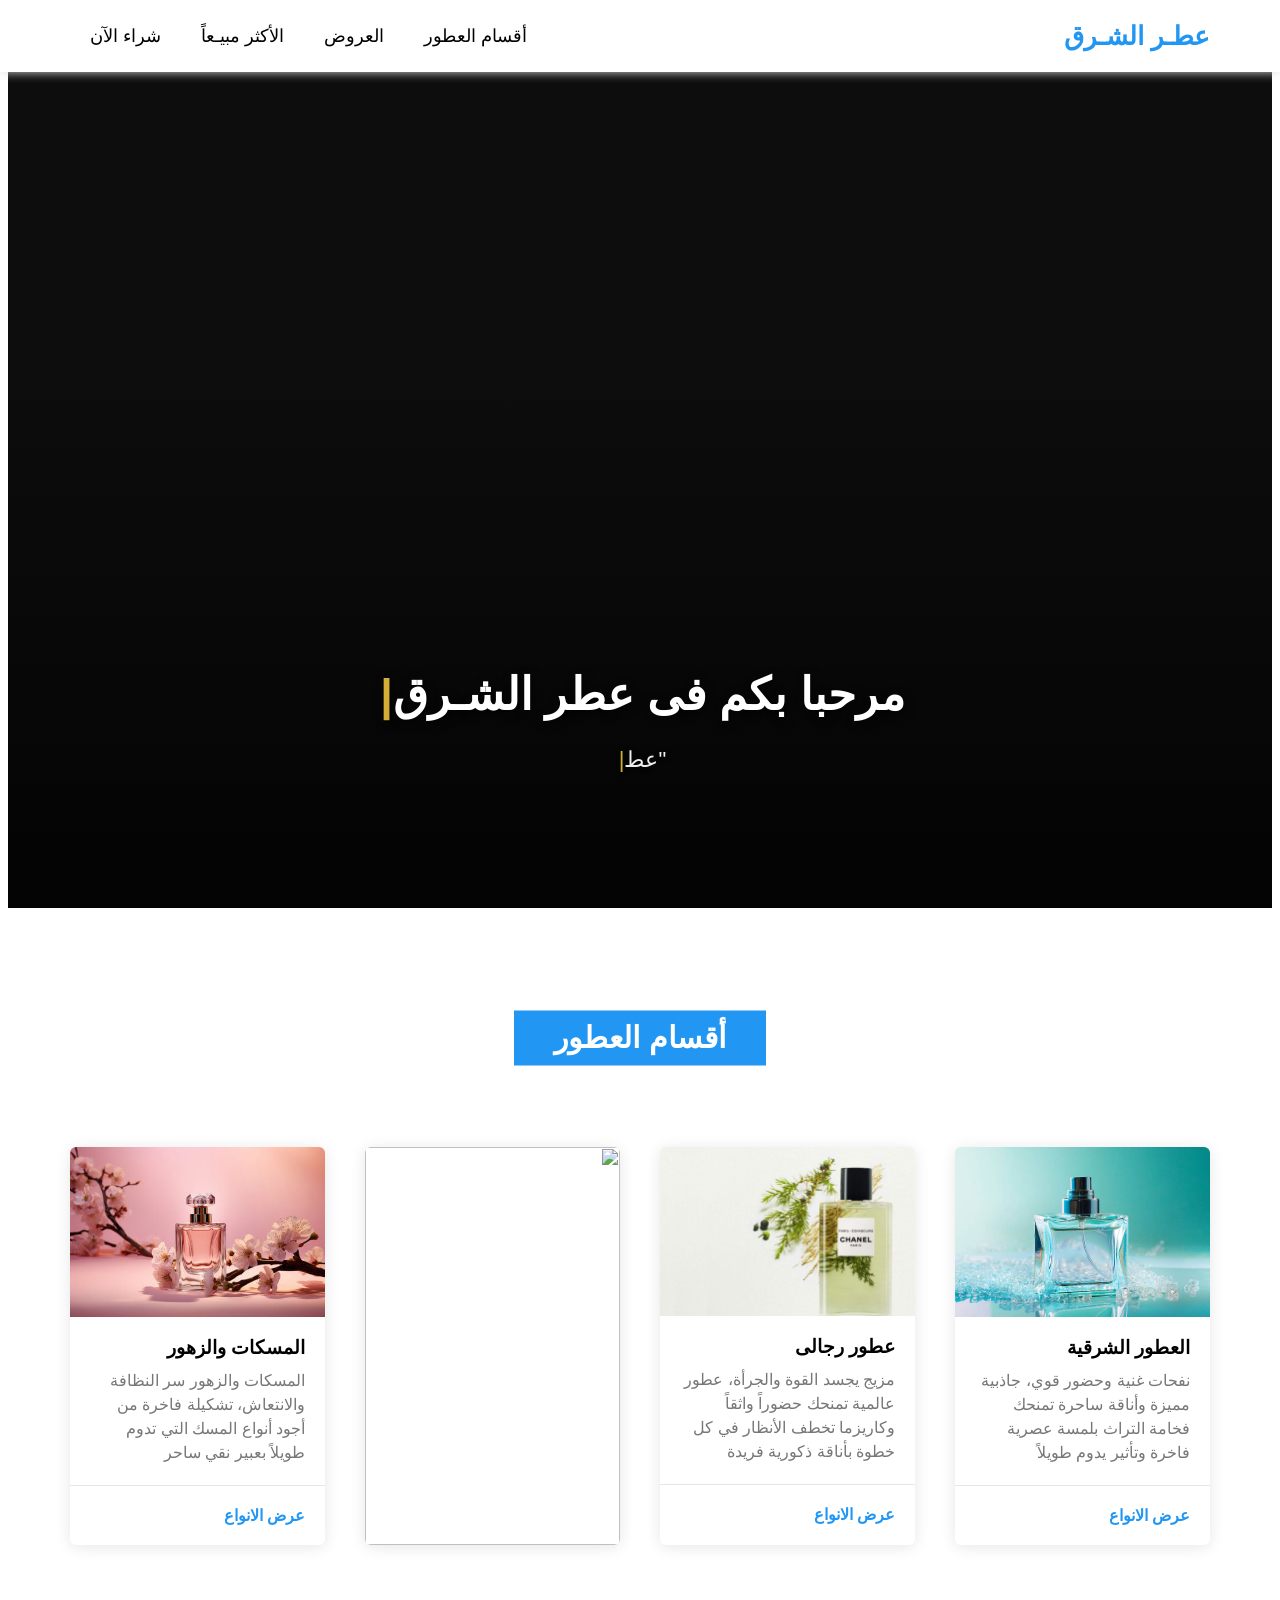
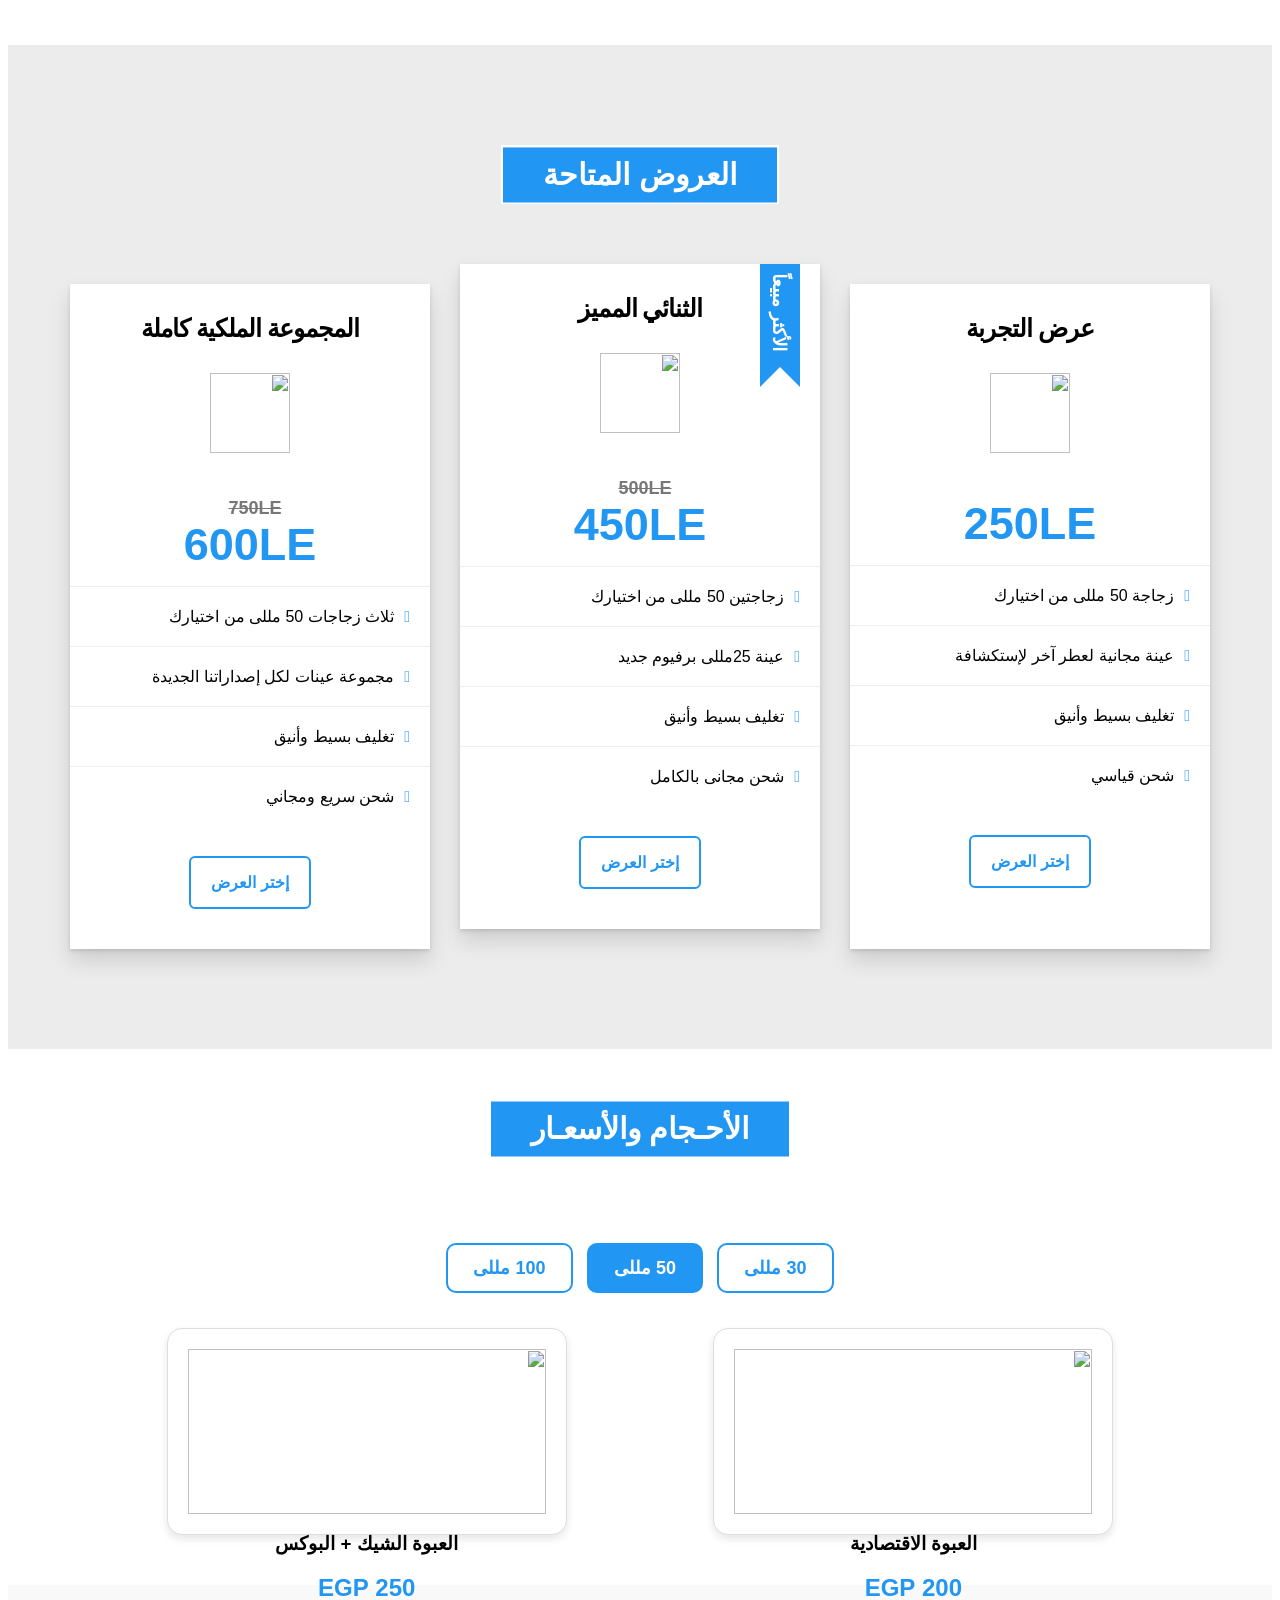
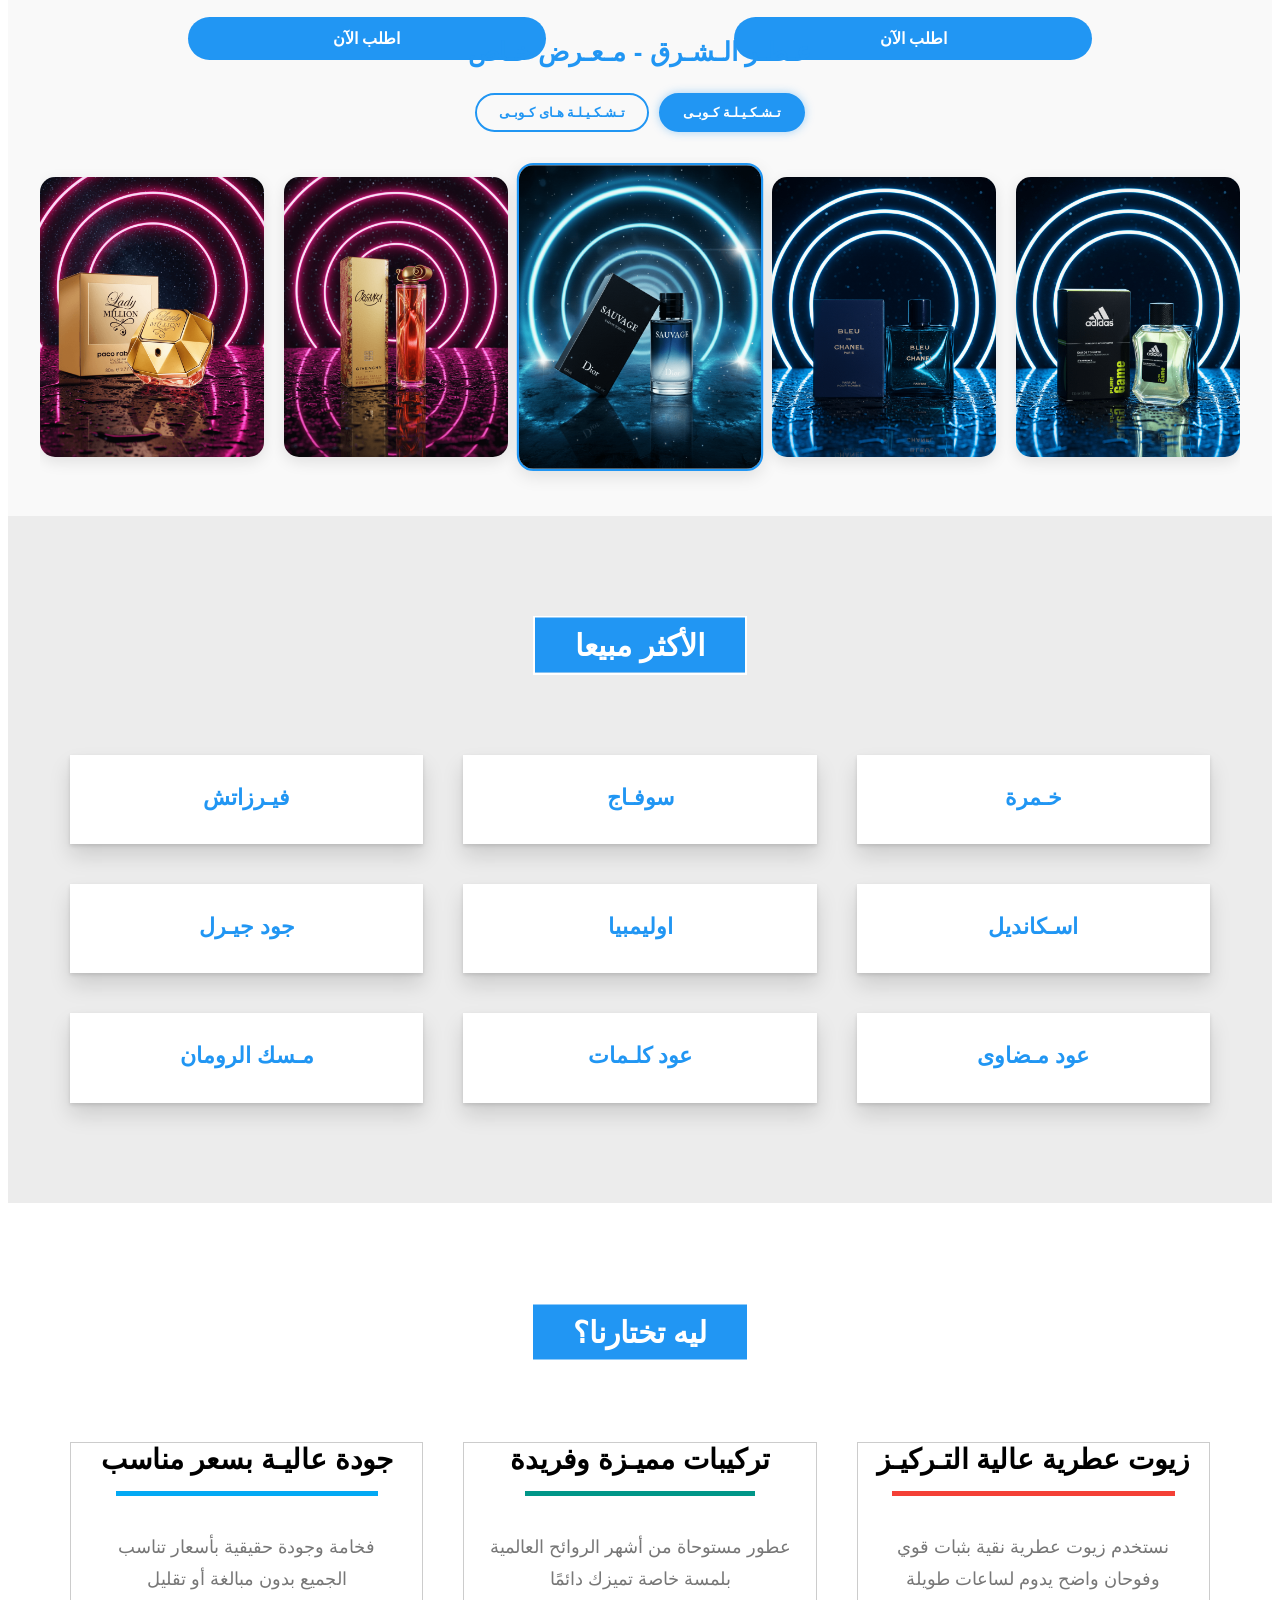
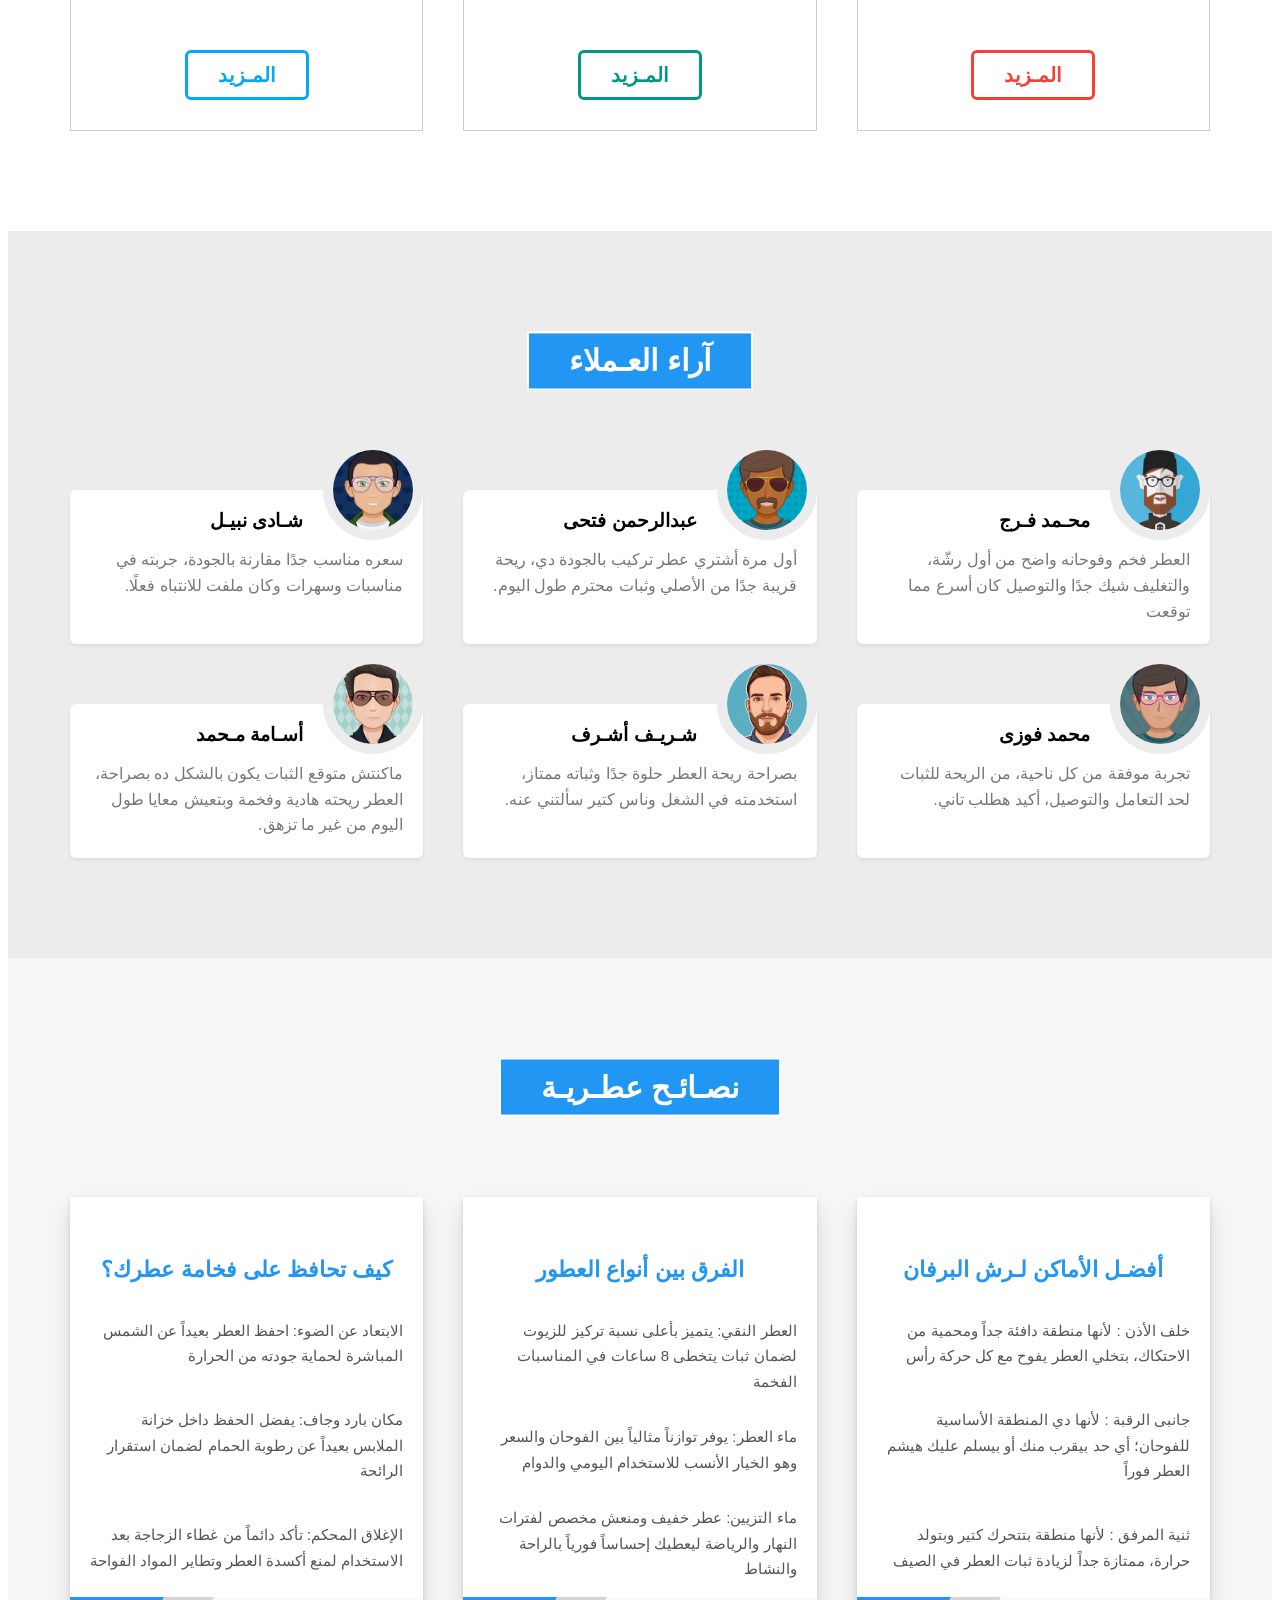
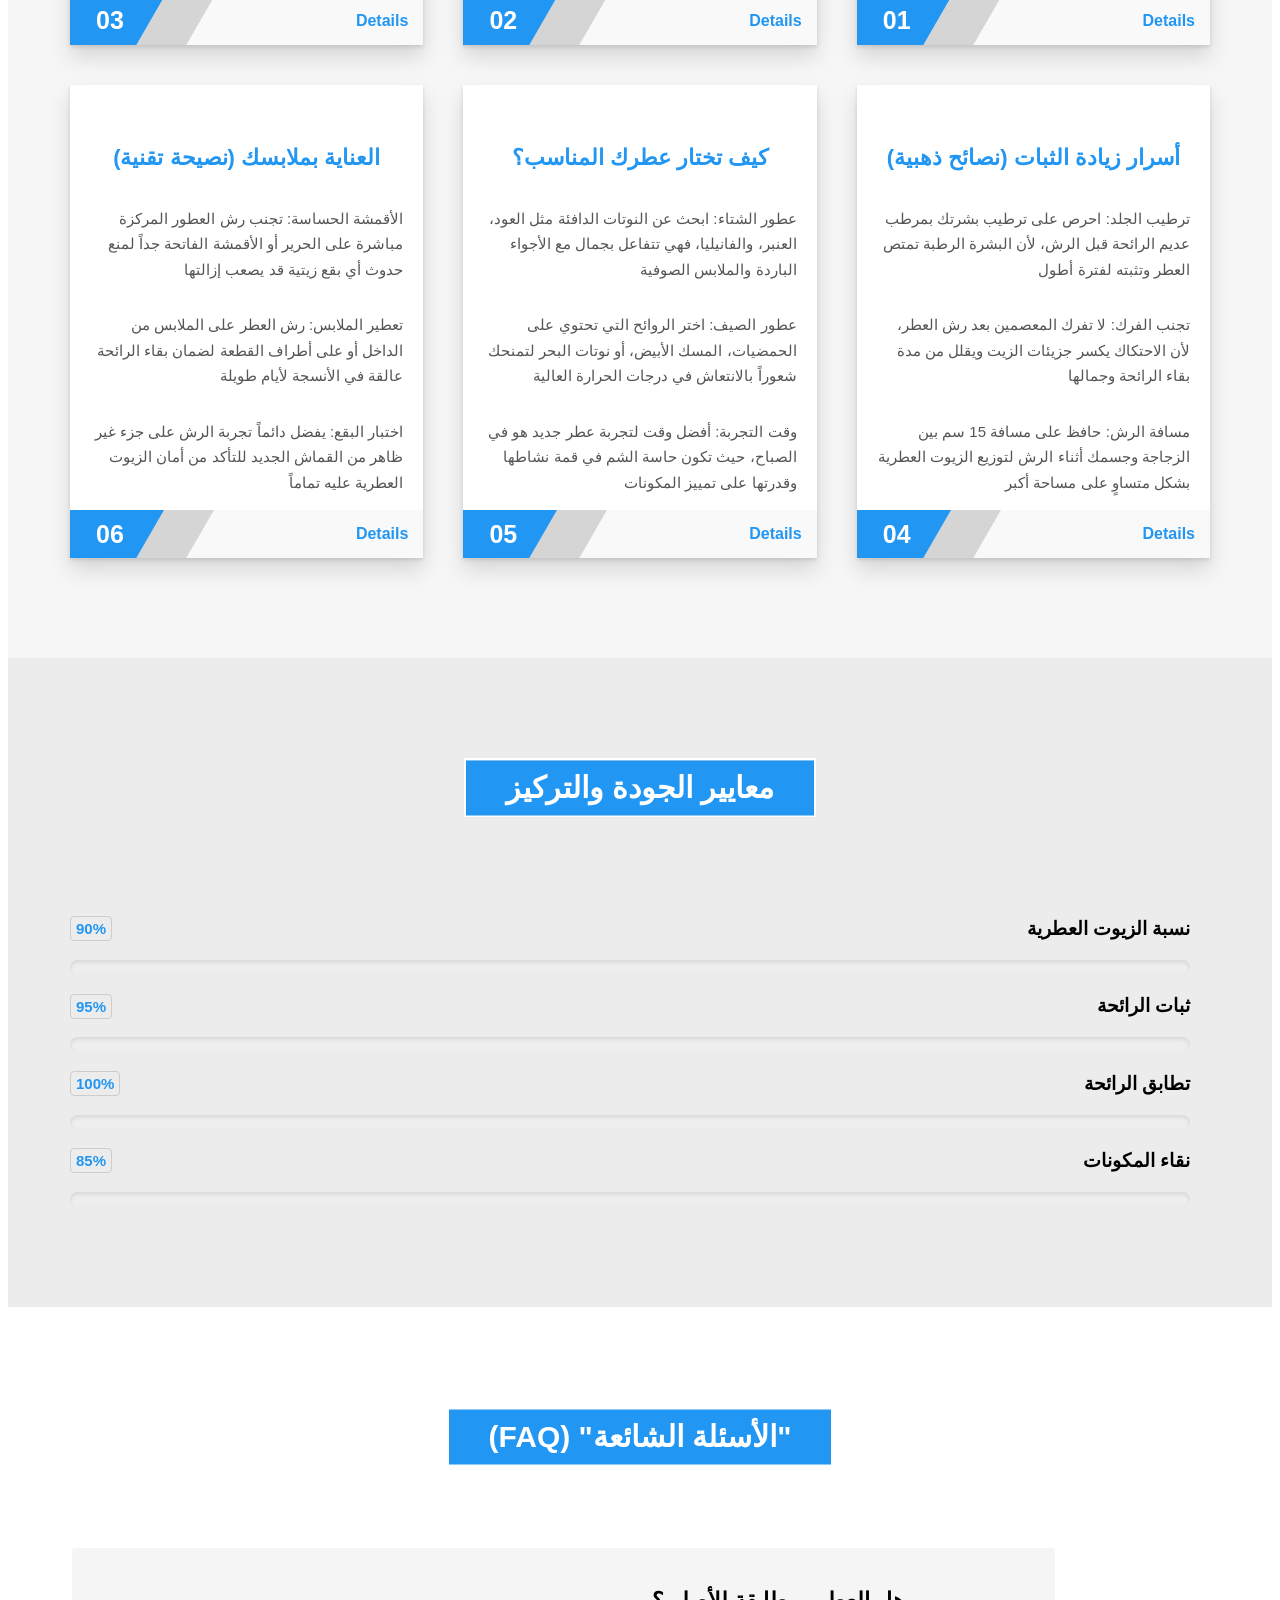
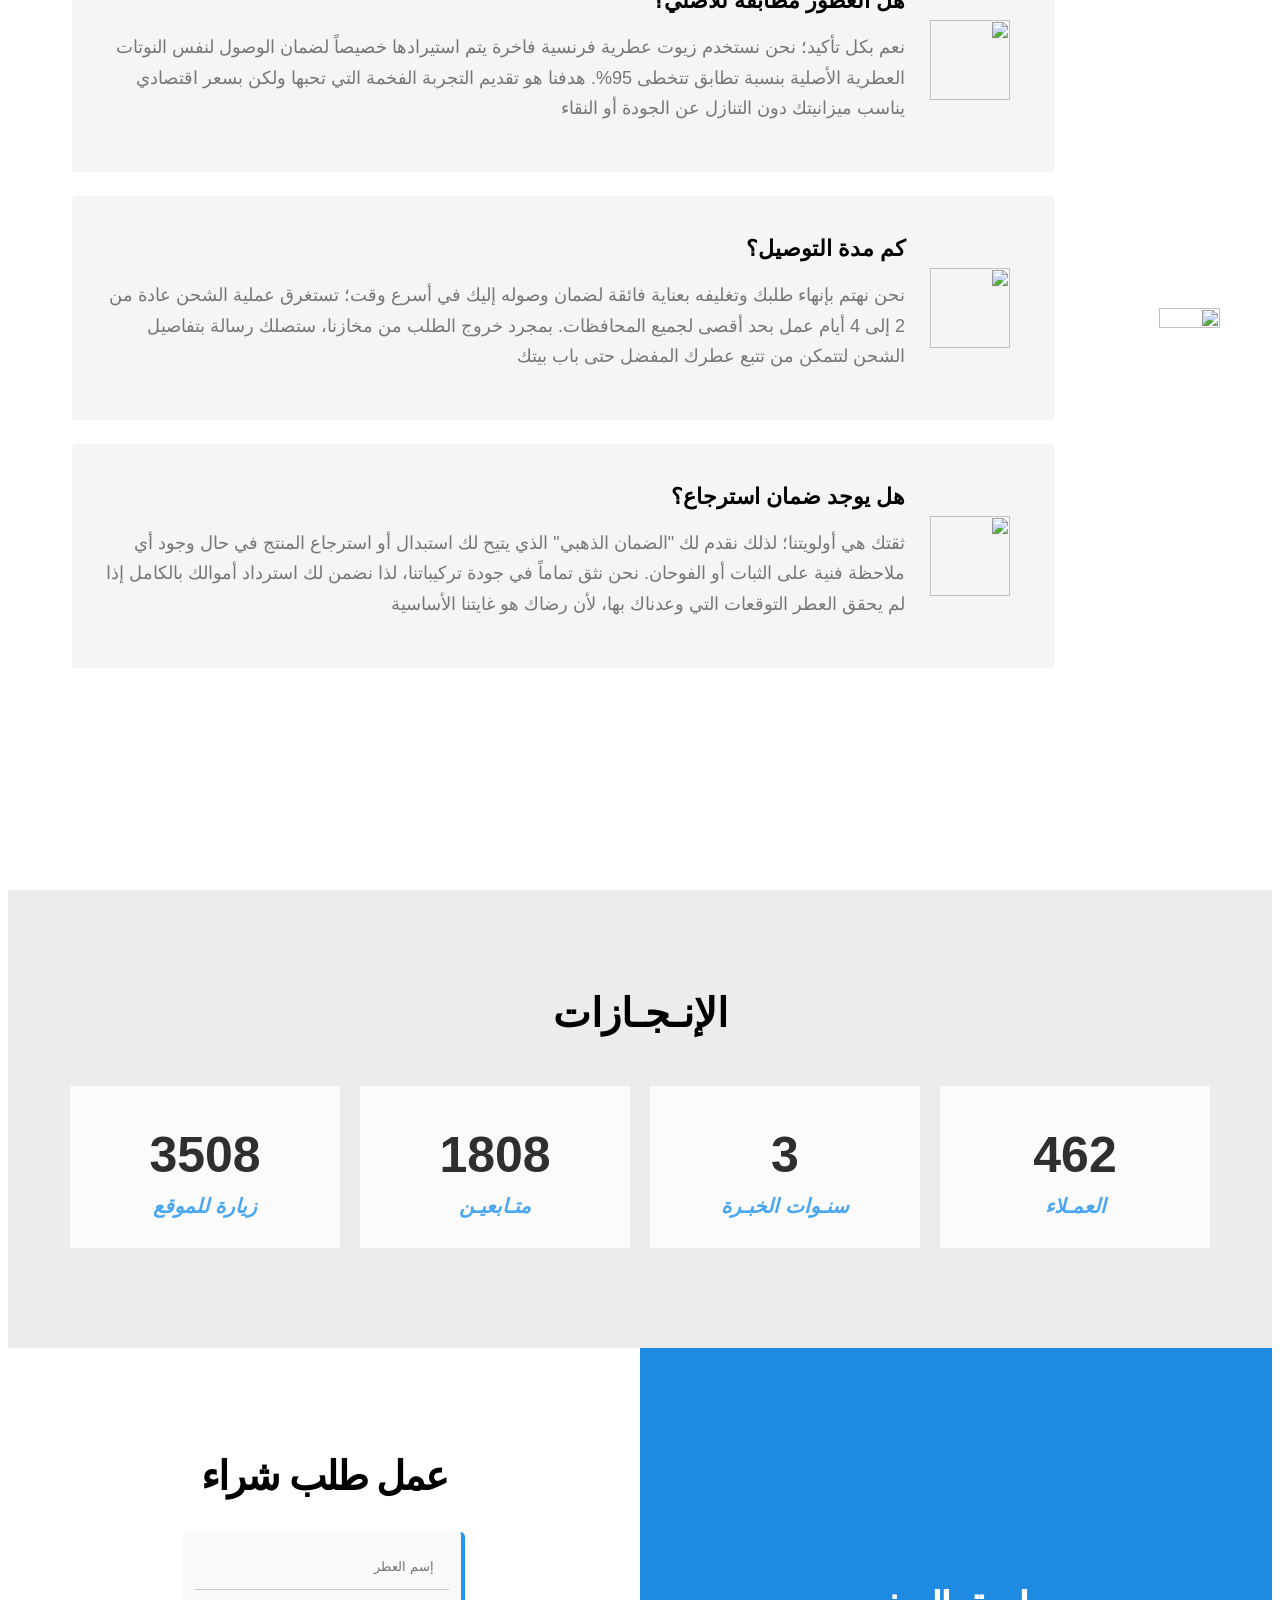
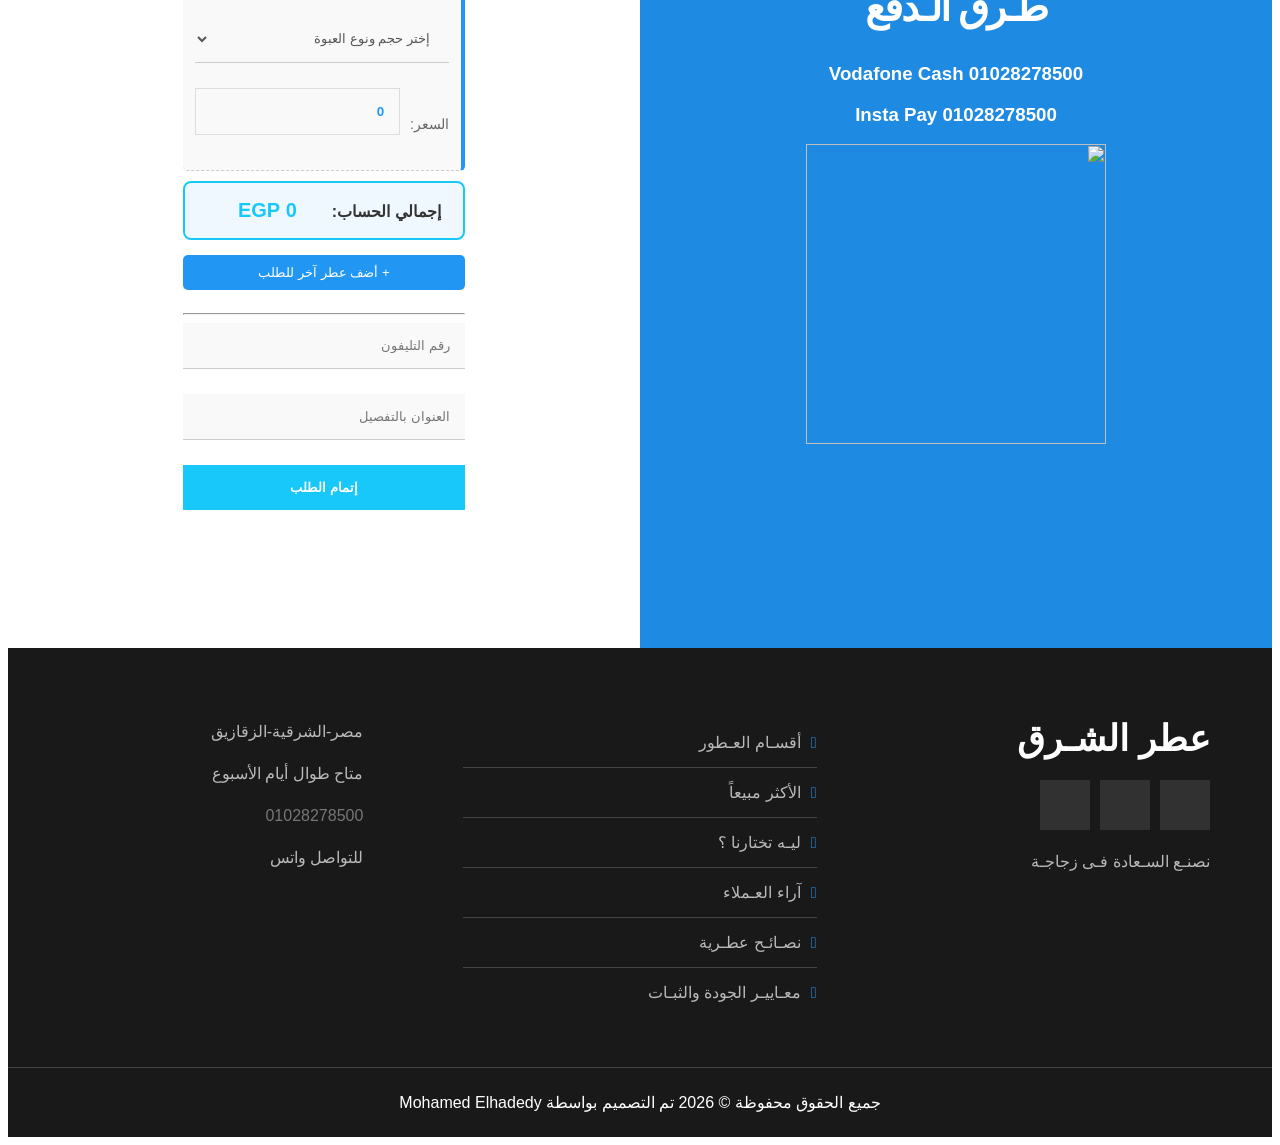
==== commit ef0349a3: "إضافة سيكشن البرفانات الجاهزة" ====
--- a/index.html
+++ b/index.html
@@ -10,9 +10,9 @@
 
   <meta name="keywords" content="عطر الشرق, etr elsharq, etr elshark, etr-elsharq.shop, perfumes, عطور شرقية">
 
-  <link rel="stylesheet" href="css/normalize.css?v=1.1" />
-  <link rel="stylesheet" href="css/elzero.css?v=1.1" />
-  <link rel="stylesheet" href="css/all.min.css?v=1.1" />
+  <link rel="stylesheet" href="css/normalize.css?v=1.2" />
+  <link rel="stylesheet" href="css/elzero.css?v=1.2" />
+  <link rel="stylesheet" href="css/all.min.css?v=1.2" />
 
   <link rel="icon" type="imgs/icon.png" href="imgs/icon.png">
   <link rel="preconnect" href="https://fonts.googleapis.com" />
@@ -20,10 +20,12 @@
   <link rel="apple-touch-icon" href="home.screen.png">
   <link rel="shortcut icon" href="home.screen.png">
 
-  <link rel="manifest" href="manifest.json?v=1.1">
+  <link rel="manifest" href="manifest.json?v=1.2">
 
   <link rel="preconnect" href="https://fonts.gstatic.com" crossorigin />
   <link href="https://fonts.googleapis.com/css2?family=Cairo:wght@300;400;700&display=swap" rel="stylesheet" />
+  <link rel="stylesheet" href="https://cdn.jsdelivr.net/npm/swiper@11/swiper-bundle.min.css" />
+  <script src="https://cdn.jsdelivr.net/npm/swiper@11/swiper-bundle.min.js"></script>
 </head>
 
 <body>
@@ -259,6 +261,138 @@
     </div>
   </section>
   <!-- نهاية قايمه الاسعار -->
+
+  <!-- بداية عرض البرفان الكوبي -->
+
+  <div class="atr-exclusive-zone" id="perfumeGallery">
+    <h2 class="atr-main-title">عـطـر الـشـرق - مـعـرض خـاص</h2>
+
+    <div class="atr-tabs-nav">
+      <button class="atr-tab-btn atr-active" onclick="switchAtrTab('ex-copy-box', this)">تـشـكـيـلـة كـوبـى</button>
+      <button class="atr-tab-btn" onclick="switchAtrTab('ex-high-copy-box', this)">تـشـكـيـلـة هـاى كـوبـى</button>
+    </div>
+
+    <div id="ex-copy-box" class="atr-panel-box atr-visible">
+      <div class="swiper myAtrSwiper">
+        <div class="swiper-wrapper">
+          <div class="swiper-slide"
+            onclick="openAtrModal('سوفاج كوبي', 'imgs/copy1.png', '80 EGP', 'عطر فواح وثبات ممتاز يناسب الاستخدام اليومي.')">
+            <img src="imgs/copy1.png"></div>
+          <div class="swiper-slide"
+            onclick="openAtrModal('بلو شانيل كوبي', 'imgs/copy2.png', '80 EGP', 'لمسة كلاسيكية عصرية تجذب الأنظار.')">
+            <img src="imgs/copy2.png"></div>
+          <div class="swiper-slide"
+            onclick="openAtrModal('اديداس كوبي', 'imgs/copy3.png', '80 EGP', 'عطر رياضي ومنعش يدوم طويلاً.')"><img
+              src="imgs/copy3.png"></div>
+          <div class="swiper-slide"
+            onclick="openAtrModal('اكس ال كوبي', 'imgs/copy4.png', '80 EGP', 'قوة وجاذبية في زجاجة واحدة.')"><img
+              src="imgs/copy4.png"></div>
+          <div class="swiper-slide"
+            onclick="openAtrModal('لابيدوس كوبي', 'imgs/copy5.png', '80 EGP', 'عطر شرقي أصيل بلمسة عصرية.')"><img
+              src="imgs/copy5.png"></div>
+          <div class="swiper-slide"
+            onclick="openAtrModal('هوجو كوبي', 'imgs/copy6.png', '80 EGP', 'تميز بإطلالة فريدة مع هذا العطر.')"><img
+              src="imgs/copy6.png"></div>
+          <div class="swiper-slide"
+            onclick="openAtrModal('دنهل ديزاير كوبي', 'imgs/copy7.png', '80 EGP', 'أناقة لا تنتهي مع عطر دنهل.')"><img
+              src="imgs/copy7.png"></div>
+          <div class="swiper-slide"
+            onclick="openAtrModal('اسكلبشر كوبي', 'imgs/copy88.png', '80 EGP', 'عطر الفخامة والتميز للرجل العصري.')">
+            <img src="imgs/copy88.png"></div>
+          <div class="swiper-slide"
+            onclick="openAtrModal('اولومبيا كوبي', 'imgs/copy8.png', '80 EGP', 'أنوثة طاغية بلمسات ناعمة.')"><img
+              src="imgs/copy8.png"></div>
+          <div class="swiper-slide"
+            onclick="openAtrModal('بلو ليدى كوبي', 'imgs/copy9.png', '80 EGP', 'سحر لا يقاوم لكل امرأة تعشق التميز.')">
+            <img src="imgs/copy9.png"></div>
+          <div class="swiper-slide"
+            onclick="openAtrModal('جادور كوبي', 'imgs/copy10.png', '80 EGP', 'أيقونة الجمال والجاذبية.')"><img
+              src="imgs/copy10.png"></div>
+          <div class="swiper-slide"
+            onclick="openAtrModal('رومبا كوبي', 'imgs/copy11.png', '80 EGP', 'عطر دافئ بلمحات رومانسية.')"><img
+              src="imgs/copy11.png"></div>
+          <div class="swiper-slide"
+            onclick="openAtrModal('شاليز كوبي', 'imgs/copy12.png', '80 EGP', 'لمسة من الرقي في كل رشة.')"><img
+              src="imgs/copy12.png"></div>
+          <div class="swiper-slide"
+            onclick="openAtrModal('كاسيليا كوبي', 'imgs/copy13.png', '80 EGP', 'أناقة فرنسية بلمسة شرقية.')"><img
+              src="imgs/copy13.png"></div>
+          <div class="swiper-slide"
+            onclick="openAtrModal('ليدي مليون كوبي', 'imgs/copy14.png', '80 EGP', 'تألقي كالملكة في كل مناسبة.')"><img
+              src="imgs/copy14.png"></div>
+          <div class="swiper-slide"
+            onclick="openAtrModal('اورجانزا كوبي', 'imgs/copy15.png', '80 EGP', 'عطر شرقي كلاسيكي مذهل.')"><img
+              src="imgs/copy15.png"></div>
+        </div>
+      </div>
+    </div>
+
+    <div id="ex-high-copy-box" class="atr-panel-box">
+      <div class="swiper myAtrSwiper">
+        <div class="swiper-wrapper">
+          <div class="swiper-slide"
+            onclick="openAtrModal('سوفاج هاي كوبي', 'imgs/coopy1.png', '200 EGP', 'أعلى جودة ثبات وفوحان كالأصلي تماماً.')">
+            <img src="imgs/coopy1.png"></div>
+          <div class="swiper-slide"
+            onclick="openAtrModal('انفكتوس هاي كوبي', 'imgs/coopy2.jpg', '200 EGP', 'عطر الانتصارات للرجل القوي.')"><img
+              src="imgs/coopy2.png"></div>
+          <div class="swiper-slide"
+            onclick="openAtrModal('مرسيدس هاي كوبي', 'imgs/coopy3.png', '200 EGP', 'فخامة مرسيدس في زجاجة عطر.')"><img
+              src="imgs/coopy3.png"></div>
+          <div class="swiper-slide"
+            onclick="openAtrModal('سلفرسنت هاي كوبي', 'imgs/coopy4.png', '200 EGP', 'قوة وتركيز يدوم لأيام.')"><img
+              src="imgs/coopy4.png"></div>
+          <div class="swiper-slide"
+            onclick="openAtrModal('خمرة هاي كوبي', 'imgs/coopy5.png', '200 EGP', 'من أشهر العطور العربية بجودة عالمية.')">
+            <img src="imgs/coopy5.png"></div>
+          <div class="swiper-slide"
+            onclick="openAtrModal('استرونجر وذ يو هاي كوبي', 'imgs/coopy6.png', '200 EGP', 'دفء وجاذبية لا تقاوم.')">
+            <img src="imgs/coopy6.png"></div>
+          <div class="swiper-slide"
+            onclick="openAtrModal('وان مليون هاي كوبي', 'imgs/coopy7.png', '200 EGP', 'نسخة الهاي كوبي الأكثر طلباً بمصر.')">
+            <img src="imgs/coopy7.png"></div>
+          <div class="swiper-slide"
+            onclick="openAtrModal('شامبيون دافى دوف هاي كوبي', 'imgs/coopy8.png', '200 EGP', 'عطر رياضي منعش عالي الثبات.')">
+            <img src="imgs/coopy8.png"></div>
+          <div class="swiper-slide"
+            onclick="openAtrModal('سكاندل هاي كوبي', 'imgs/coopy9.png', '200 EGP', 'عطر الإثارة والأنوثة الجريئة.')">
+            <img src="imgs/coopy9.png"></div>
+          <div class="swiper-slide"
+            onclick="openAtrModal('جود جيرل هاي كوبي', 'imgs/coopy10.png', '200 EGP', 'الأناقة والغموض في زجاجة عطرية فاخرة.')">
+            <img src="imgs/coopy10.png"></div>
+          <div class="swiper-slide"
+            onclick="openAtrModal('لافي بيل هاي كوبي', 'imgs/coopy11.png', '200 EGP', 'عبير السعادة والجمال للمرأة العصرية.')">
+            <img src="imgs/coopy11.png"></div>
+          <div class="swiper-slide"
+            onclick="openAtrModal('يارا هاي كوبي', 'imgs/coopy12.png', '200 EGP', 'من أرق العطور النسائية وأكثرها مبيعاً.')">
+            <img src="imgs/coopy12.png"></div>
+          <div class="swiper-slide"
+            onclick="openAtrModal('فيرزاتشي هاي كوبي', 'imgs/coopy13.png', '200 EGP', 'انتعاش الكريستال وفخامة فيرزاتشي.')">
+            <img src="imgs/coopy13.png"></div>
+          <div class="swiper-slide"
+            onclick="openAtrModal('كوكو شانيل هاي كوبي', 'imgs/coopy14.png', '200 EGP', 'كلاسيكية شانيل التي لا تنتهي بلمسة عصرية.')">
+            <img src="imgs/coopy14.png"></div>
+          <div class="swiper-slide"
+            onclick="openAtrModal('Si هاي كوبي', 'imgs/coopy15.png', '200 EGP', 'عطر الثقة والجاذبية للمرأة القوية.')">
+            <img src="imgs/coopy15.png"></div>
+        </div>
+      </div>
+    </div>
+
+    <div id="atrModalOverlay" class="atr-modal-bg">
+      <div class="atr-modal-box">
+        <span class="atr-modal-close" onclick="closeAtrModal()">&times;</span>
+        <img id="atrPopImg" src="">
+        <div class="atr-pop-info">
+          <h3 id="atrPopName"></h3>
+          <p id="atrPopDesc"></p>
+          <div class="atr-pop-price" id="atrPopPrice"></div>
+          <a id="atrPopWa" href="#" class="atr-pop-btn">اطلب عبر واتساب الآن</a>
+        </div>
+      </div>
+    </div>
+  </div>
+  <!-- نهاية البرفانات الكوبي  -->
 
   <!-- Start Gallery -->
   <div class="gallery" id="gallery">
@@ -798,7 +932,7 @@
   <a id="buyNow" href="#form"
     style="display: none; position: fixed; bottom: 90px; right: 30px; z-index: 1000; background-color: #2196f3; color: white; border: none; border-radius: 50%; width: 50px; height: 50px; cursor: pointer; font-size: 13px; font-weight: bold; box-shadow: 0 4px 8px rgba(0,0,0,0.2); align-items: center; justify-content: center; text-decoration: none; font-family: Arial, sans-serif;">شراء</a>
   <!-- End Footer -->
-  <script src="js/main.js?v=1.1"></script>
+  <script src="js/main.js?v=1.2"></script>
   <script>
     const backToTopBtn = document.getElementById("backToTop");
     const buyNowBtn = document.getElementById("buyNow");
--- a/css/elzero.css
+++ b/css/elzero.css
@@ -0,0 +1,2630 @@
+/* Start Global Rules */
+* {
+  -webkit-box-sizing: border-box;
+  -moz-box-sizing: border-box;
+  box-sizing: border-box;
+}
+
+:root {
+  --main-color: #2196f3;
+  --main-color-alt: #1787e0;
+  --main-transition: 0.3s;
+  --main-padding-top: 100px;
+  --main-padding-bottom: 100px;
+  --section-background: #ececec;
+}
+
+html {
+  scroll-behavior: smooth;
+}
+
+body {
+  font-family: "Cairo", sans-serif;
+  direction: rtl;
+  /* اتجاه الصفحة عربي */
+  overflow-x: hidden;
+  /* منع السكرول العرضي تماماً */
+}
+
+a {
+  text-decoration: none;
+}
+
+ul {
+  list-style: none;
+  margin: 0;
+  padding: 0;
+}
+
+.container {
+  padding-left: 15px;
+  padding-right: 15px;
+  margin-left: auto;
+  margin-right: auto;
+}
+
+/* Small */
+@media (min-width: 768px) {
+  .container {
+    width: 750px;
+  }
+}
+
+/* Medium */
+@media (min-width: 992px) {
+  .container {
+    width: 970px;
+  }
+}
+
+/* Large */
+@media (min-width: 1200px) {
+  .container {
+    width: 1170px;
+  }
+}
+/* 1. العنوان الرئيسي - تعديل المحاذاة للموبايل */
+/* --- تعديل العنوان الرئيسي لضبط العرض والأنميشن --- */
+
+.main-title {
+  text-transform: uppercase;
+  margin: 0 auto 80px;
+  border: 2px solid black;
+  padding: 10px 40px; 
+  font-size: 30px;
+  /* width: fit-content مهمة جداً عشان يفضل على قد الكلمة */
+  width: fit-content; 
+  position: relative;
+  z-index: 1;
+  transition: color 0.3s, border-color 0.3s;
+  /* منع خروج العنوان بره الشاشة في الموبايل */
+  max-width: 95%; 
+  text-align: center;
+}
+
+/* النقطتين الأساسيتين */
+.main-title::before,
+.main-title::after {
+  content: "";
+  width: 12px;
+  height: 12px;
+  background-color: var(--main-color);
+  position: absolute;
+  border-radius: 50%;
+  top: 50%;
+  transform: translateY(-50%);
+  z-index: -1;
+}
+
+.main-title::before { left: -30px; }
+.main-title::after { right: -30px; }
+
+/* تشغيل الضمة لما الكلاس active يتضاف بالسكرول */
+.main-title.active {
+  color: white;
+  border-color: white;
+  transition-delay: 0.3s;
+}
+
+.main-title.active::before {
+  animation: left-move 0.5s linear forwards;
+}
+
+.main-title.active::after {
+  animation: right-move 0.5s linear forwards;
+}
+
+/* --- تعديل الأنميشن عشان يملى المستطيل بس --- */
+@keyframes left-move {
+  50% {
+    left: 0;
+    width: 12px;
+    height: 12px;
+  }
+  100% {
+    left: 0;
+    border-radius: 0;
+    /* التعديل هنا: يملى نص المستطيل فقط */
+    width: 50.5%; 
+    height: 100%;
+  }
+}
+
+@keyframes right-move {
+  50% {
+    right: 0;
+    width: 12px;
+    height: 12px;
+  }
+  100% {
+    right: 0;
+    border-radius: 0;
+    /* التعديل هنا: يملى النص التاني فقط */
+    width: 50.5%; 
+    height: 100%;
+  }
+}
+
+/* ضبط الموبايل الصغير جداً عشان العنوان ميروحش يمين */
+@media (max-width: 767px) {
+  .main-title {
+    font-size: 22px;
+    padding: 10px 30px;
+  }
+  .main-title::before { left: -15px; }
+  .main-title::after { right: -15px; }
+}
+
+/* 3. صور النقط (الاستريكس) اللي في الجوانب - لازم تختفي في الموبايل */
+.dots {
+  background-image: url("../imgs/dots.png");
+  height: 186px;
+  width: 204px;
+  background-repeat: no-repeat;
+  position: absolute;
+}
+
+@media (max-width: 991px) {
+  .dots {
+    display: none; /* النقط دي بتبوظ شكل الموبايل وبتخرج بره، اخفيها أحسن */
+  }
+}
+
+/* End Global Rules */
+/* Start Header */
+/* Start Header */
+.header {
+  position: fixed !important;
+  top: 0 !important;
+  left: 0 !important;
+  width: 100% !important;
+  background-color: white !important;
+  z-index: 9999 !important;
+  box-shadow: 0 0 10px #ddd !important;
+}
+
+.header .container {
+  display: flex;
+  justify-content: space-between;
+  align-items: center;
+  position: relative;
+  padding: 0 15px; /* مسافة بسيطة من الجوانب */
+}
+
+.header .logo {
+  color: var(--main-color);
+  font-size: 26px;
+  font-weight: bold;
+  height: 72px;
+  display: flex;
+  align-items: center;
+  text-decoration: none;
+}
+
+/* تنسيق الـ 3 شرط (Menu Toggle) */
+.menu-toggle {
+  display: none; /* مخفي في الديسكتوب */
+  flex-direction: column;
+  cursor: pointer;
+  gap: 5px; /* المسافة بين الشرط */
+}
+
+.menu-toggle span {
+  display: block;
+  width: 28px;
+  height: 3px;
+  background-color: var(--main-color, #2196f3); /* لون الشرط */
+  transition: 0.3s;
+}
+
+.header .main-nav {
+  display: flex;
+  list-style: none;
+  margin: 0;
+  padding: 0;
+}
+
+.header .main-nav > li > a {
+  display: flex;
+  justify-content: center;
+  align-items: center;
+  height: 72px;
+  position: relative;
+  color: black;
+  padding: 0 20px;
+  font-size: 18px;
+  transition: 0.3s;
+  text-decoration: none;
+}
+
+/* تعديلات الموبايل (أقل من 767px) */
+@media (max-width: 767px) {
+  .header .container {
+    height: 60px; /* ارتفاع الهيدر في الموبايل */
+  }
+
+  .header .logo {
+    font-size: 22px;
+    height: 60px;
+  }
+
+  /* إظهار الـ 3 شرط */
+  .menu-toggle {
+    display: flex; 
+  }
+
+  /* تحويل القائمة لمنيو مخفية تظهر عند الضغط */
+  .header .main-nav {
+    display: none; /* مخفية افتراضياً */
+    position: absolute;
+    top: 100%;
+    left: 0;
+    width: 100%;
+    background-color: white;
+    flex-direction: column;
+    box-shadow: 0 5px 10px #ddd;
+    border-top: 1px solid #eee;
+  }
+
+  /* الكلاس ده هيتضاف بالـ JS لما تدوس على الزرار */
+  .header.menu-open .main-nav {
+    display: flex;
+  }
+
+  .header .main-nav > li > a {
+    height: 50px;
+    padding: 0;
+    font-size: 16px;
+    border-bottom: 1px solid #f6f6f6;
+  }
+}
+
+
+/* تأثير الخط العلوي عند الهوفر */
+.header .main-nav > li {
+  position: relative;
+}
+
+.header .main-nav > li > a::before {
+  content: "";
+  position: absolute;
+  width: 0; /* يبدأ بعرض صفر */
+  height: 4px;
+  background-color: var(--main-color); /* اللون الأزرق الأساسي */
+  top: 0; /* يظهر من الأعلى */
+  left: 0;
+  transition: var(--main-transition, 0.3s);
+}
+
+.header .main-nav > li > a:hover {
+  color: var(--main-color);
+  background-color: #fafafa;
+}
+
+.header .main-nav > li > a:hover::before {
+  width: 100%; /* يتمدد ليغطي عرض الكلمة بالكامل */
+}
+/* End Header */
+/* Start Landing */
+.landing {
+  position: relative;
+  height: 100vh;
+  display: flex;
+  align-items: flex-end; /* وضع المحتوى بالأسفل */
+  justify-content: center; /* توسيط المحتوى بالعرض */
+  overflow: hidden;
+  background-color: #101010; /* لون خلفية في حال تأخر الفيديو */
+}
+
+.back-video {
+  position: absolute;
+  top: 0;
+  left: 0;
+  width: 100%;
+  height: 100%;
+  object-fit: cover;
+  z-index: 1;
+}
+
+.video-overlay {
+  position: absolute;
+  top: 0;
+  left: 0;
+  width: 100%;
+  height: 100%;
+  /* تدريج لوني يجعل الأسفل أغمق ليظهر النص بوضوح */
+  background: linear-gradient(to top, rgba(0,0,0,0.8) 0%, rgba(0,0,0,0.2) 60%);
+  z-index: 2;
+}
+
+.landing .container {
+  position: relative;
+  z-index: 3;
+  padding-bottom: 100px; /* المسافة من أسفل الشاشة */
+  display: flex;
+  justify-content: center;
+  width: 100%;
+}
+
+.landing .text {
+  text-align: center;
+  max-width: 800px;
+  color: white;
+}
+
+.landing .text h1 {
+  font-size: 45px;
+  margin: 0 0 20px;
+  text-shadow: 2px 2px 10px rgba(0, 0, 0, 0.7);
+  min-height: 1.2em; /* يحافظ على مكانه قبل الكتابة */
+}
+
+.landing .text p {
+  font-size: 22px;
+  line-height: 1.6;
+  margin: 0;
+  color: #eee;
+  text-shadow: 1px 1px 5px rgba(0, 0, 0, 0.5);
+  min-height: 3em;
+}
+
+.landing .go-down {
+  color: #fff;
+  position: absolute;
+  bottom: 25px;
+  left: 50%;
+  transform: translateX(-50%);
+  transition: 0.3s;
+  z-index: 4;
+}
+
+.landing .go-down:hover {
+  color: var(--main-color, #d4af37);
+}
+
+.landing .go-down i {
+  animation: bouncing 1.5s infinite;
+}
+
+/* مؤشر الكتابة | */
+#typewriter-h1::after, #typewriter-p::after {
+  content: "|";
+  margin-left: 5px;
+  animation: blink 0.7s infinite;
+  color: #d4af37;
+}
+
+@keyframes blink {
+  0%, 100% { opacity: 1; }
+  50% { opacity: 0; }
+}
+
+/* للموبايل */
+@media (max-width: 767px) {
+  .landing .text h1 { font-size: 28px; }
+  .landing .text p { font-size: 18px; }
+  .landing .container { padding-bottom: 60px; }
+}
+/* End Landing */
+/* Start Articles */
+.articles {
+  padding-top: var(--main-padding-top);
+  padding-bottom: var(--main-padding-bottom);
+  position: relative;
+}
+
+.articles .container {
+  display: grid;
+  grid-template-columns: repeat(auto-fill, minmax(250px, 1fr));
+  gap: 40px;
+}
+
+.articles .box {
+  box-shadow: 0 2px 15px rgb(0 0 0 / 10%);
+  background-color: white;
+  border-radius: 6px;
+  overflow: hidden;
+  transition: transform var(--main-transition), box-shadow var(--main-transition);
+}
+
+.articles .box:hover {
+  transform: translateY(-10px);
+  box-shadow: 0 2px 15px rgb(0 0 0 / 20%);
+}
+
+.articles .box img {
+  width: 100%;
+  max-width: 100%;
+}
+
+.articles .box .content {
+  padding: 20px;
+}
+
+.articles .box .content h3 {
+  margin: 0;
+}
+
+.articles .box .content p {
+  margin: 10px 0 0;
+  line-height: 1.5;
+  color: #777;
+}
+
+.articles .box .info {
+  padding: 20px;
+  border-top: 1px solid #e6e6e7;
+  display: flex;
+  justify-content: space-between;
+  align-items: center;
+}
+
+.articles .box .info a {
+  color: var(--main-color);
+  font-weight: bold;
+}
+
+.articles .box .info i {
+  color: var(--main-color);
+}
+
+.articles .box:hover .info i {
+  animation: moving-arrow 0.6s linear infinite;
+}
+
+/* End Articles */
+
+/* بدايه اسعار الازاز */
+.pricing-tabs-section {
+    direction: rtl;
+    text-align: center;
+    padding: 50px 10px;
+    font-family: sans-serif;
+}
+
+.tabs-container {
+    margin-bottom: 30px;
+}
+
+.tab-btn {
+    padding: 12px 25px;
+    font-size: 18px;
+    border: 2px solid #2196f3;
+    background: #fff;
+    color: #2196f3;
+    cursor: pointer;
+    margin: 5px;
+    border-radius: 10px;
+    font-weight: bold;
+    transition: 0.3s;
+}
+
+.tab-btn.active {
+    background: #2196f3;
+    color: #fff;
+}
+
+.tab-content {
+    display: none;
+    width: 100%; /* عشان يملأ عرض السيكشن */
+}
+
+.active-content {
+    display: flex !important;
+}
+
+.cards-wrapper {
+    display: flex;
+    gap: 20px;
+    flex-wrap: wrap;
+    justify-content: space-evenly; /* بيوزع الفراغات بالتساوي ويخلي الكروت تملأ المساحة */
+    width: 100%;
+    max-width: 1200px; /* عشان على الشاشات الكبيرة أوي ميبعدوش عن بعض بشكل وحش */
+    margin: 0 auto;
+}
+
+/* تصميم الكارت للكمبيوتر */
+.card {
+    border: 1px solid #ddd;
+    border-radius: 15px;
+    padding: 20px;
+    width: calc(45% - 20px); /* بياخد حوالي نص المساحة مع مراعاة المسافات */
+    max-width: 400px; /* ليميت عشان ميكبرش بزيادة في الشاشات الواسعة */
+    box-shadow: 0 4px 8px rgba(0,0,0,0.1);
+    transition: 0.3s;
+    background: #fff;
+    box-sizing: border-box; /* عشان الـ padding ميأثرش على العرض */
+}
+
+.card:hover { transform: translateY(-5px); }
+
+.card img { width: 100%; height: auto; object-fit: contain; }
+
+.price {
+    font-size: 1.5rem;
+    color: #2196f3;
+    font-weight: bold;
+    margin: 15px 0;
+}
+
+.buy-btn {
+    background: #2196f3;
+    color: #fff;
+    border: none;
+    padding: 12px;
+    width: 100%;
+    border-radius: 25px;
+    font-size: 16px;
+    font-weight: bold;
+    cursor: pointer;
+    transition: 0.3s;
+}
+
+/* --- التعديل للموبايل عشان يفرش الشاشة --- */
+@media (max-width: 600px) {
+    .cards-wrapper {
+        display: flex !important;
+        flex-direction: row !important;
+        flex-wrap: nowrap !important;
+        gap: 10px !important;
+        padding: 10px;
+        justify-content: space-between !important; /* بيخلي الكرت اليمين في الآخر واليسار في الآخر */
+    }
+
+    .card {
+        width: 48% !important; /* الكارتين يملأوا الشاشة بالظبط مع فرق بسيط للـ gap */
+        max-width: unset !important;
+        padding: 15px 10px !important;
+    }
+
+    .card img {
+        height: 150px !important; /* تكبير الصورة شوية عشان المساحة بقت أكبر */
+    }
+}
+
+/* إخفاء التابات في البداية */
+.tab-content {
+    display: none;
+}
+
+/* إظهار التابة النشطة فقط */
+.active-content {
+    display: block !important;
+}
+/* نهاية الاسعار */
+/* Start Gallery - عطر الشرق */
+.gallery {
+  padding-top: var(--main-padding-top);
+  padding-bottom: var(--main-padding-bottom);
+  position: relative;
+  background-color: var(--section-background);
+}
+
+.gallery .container {
+  display: grid;
+  /* التعديل لـ 350px لضمان 3 كروت في الصف الواحد للشاشات الكبيرة */
+  grid-template-columns: repeat(auto-fill, minmax(350px, 1fr));
+  gap: 40px;
+}
+
+.gallery .box {
+  padding: 15px;
+  background-color: white;
+  box-shadow: 0px 12px 20px 0px rgb(0 0 0 / 13%), 0px 2px 4px 0px rgb(0 0 0 / 12%);
+  transition: var(--main-transition);
+}
+
+.gallery .box .image {
+  position: relative;
+  overflow: hidden;
+}
+
+.gallery .box .image::before {
+  content: "";
+  position: absolute;
+  top: 50%;
+  left: 50%;
+  transform: translate(-50%, -50%);
+  background-color: rgb(255 255 255 / 20%);
+  width: 0;
+  height: 0;
+  opacity: 0;
+  z-index: 2;
+}
+
+.gallery .box .image:hover::before {
+  animation: flashing 0.7s;
+}
+
+.gallery .box img {
+  max-width: 100%;
+  transition: var(--main-transition);
+}
+
+.gallery .box .image:hover img {
+  transform: rotate(5deg) scale(1.1);
+}
+
+/* تنسيق اسم العطر */
+.gallery .box h2 {
+  text-align: center;
+  margin-top: 15px;
+  color: var(--main-color);
+  font-size: 22px;
+}
+
+/* تأثير الفلاش */
+@keyframes flashing {
+  0%, 40% {
+    opacity: 1;
+  }
+  100% {
+    opacity: 0;
+    width: 200%;
+    height: 200%;
+  }
+}
+
+/* --- ضبط ميزان الموبايل (أهم جزء) --- */
+@media (max-width: 767px) {
+  .gallery .container {
+    /* يملأ الشاشة تماماً ويمنع الخروج يميناً أو يساراً */
+    grid-template-columns: repeat(auto-fill, minmax(100%, 1fr)) !important;
+    gap: 20px;
+  }
+  
+  .gallery .box h2 {
+    font-size: 18px;
+  }
+}
+/* End Gallery */
+
+/* بداية عرض البرفانات الكوبي */
+
+
+/* نهاية البرفانات الكوبي */
+
+/* Start Features */
+.features {
+  padding-top: var(--main-padding-top);
+  padding-bottom: var(--main-padding-bottom);
+  position: relative;
+  background-color: white;
+}
+
+.features .container {
+  display: grid;
+  /* ضبط الـ 350px لضمان ظهور 3 كروت في الصف الواحد للشاشات الكبيرة */
+  grid-template-columns: repeat(auto-fill, minmax(350px, 1fr));
+  gap: 40px;
+}
+
+.features .box {
+  text-align: center;
+  border: 1px solid #ccc;
+  background-color: white;
+}
+
+.features .box .img-holder {
+  position: relative;
+  overflow: hidden;
+}
+
+.features .box .img-holder::before {
+  content: "";
+  position: absolute;
+  left: 0;
+  top: -1px;
+  width: 100%;
+  height: 100%;
+}
+
+.features .box .img-holder::after {
+  content: "";
+  position: absolute;
+  bottom: 0;
+  right: 0;
+  border-style: solid;
+  /* تعديل الأبعاد لتناسب الـ 350px */
+  border-width: 0px 0px 170px 500px;
+  border-color: transparent transparent white transparent;
+  transition: var(--main-transition);
+  z-index: 2;
+}
+
+.features .box:hover .img-holder::after {
+  /* عكس اتجاه الميل عند الـ Hover */
+  border-width: 170px 500px 170px 0;
+}
+
+.features .box .img-holder img {
+  max-width: 100%;
+}
+
+.features .box h2 {
+  position: relative;
+  font-size: 28px; /* تصغير بسيط للميزان */
+  margin: auto;
+  width: fit-content;
+  z-index: 3;
+}
+
+.features .box h2::after {
+  content: "";
+  position: absolute;
+  bottom: -20px;
+  left: 15px;
+  height: 5px;
+  width: calc(100% - 30px);
+}
+
+.features .box p {
+  line-height: 1.8;
+  font-size: 18px;
+  margin: 30px 0;
+  padding: 25px;
+  color: #777;
+}
+
+.features .box a {
+  display: block;
+  border: 3px solid transparent;
+  width: fit-content;
+  margin: 0 auto 30px;
+  font-weight: bold;
+  font-size: 20px;
+  padding: 10px 30px;
+  border-radius: 6px;
+  transition: var(--main-transition);
+  text-decoration: none;
+}
+
+/* الألوان الخاصة بكل ميزة */
+.features .quality .img-holder::before { background-color: rgb(244 64 54 / 45%); }
+.features .quality h2::after { background-color: #f44036; }
+.features .quality a {
+  color: #f44036;
+  border-color: #f44036;
+  background: linear-gradient(to right, #f44036 50%, white 50%);
+  background-size: 200% 100%;
+  background-position: right bottom;
+}
+
+.features .time .img-holder::before { background-color: rgb(0 150 136 / 45%); }
+.features .time h2::after { background-color: #009688; }
+.features .time a {
+  color: #009688;
+  border-color: #009688;
+  background: linear-gradient(to right, #009688 50%, white 50%);
+  background-size: 200% 100%;
+  background-position: right bottom;
+}
+
+.features .passion .img-holder::before { background-color: rgb(3 169 244 / 45%); }
+.features .passion h2::after { background-color: #03a9f4; }
+.features .passion a {
+  color: #03a9f4;
+  border-color: #03a9f4;
+  background: linear-gradient(to right, #03a9f4 50%, white 50%);
+  background-size: 200% 100%;
+  background-position: right bottom;
+}
+
+.features .box:hover a {
+  background-position: left bottom;
+  color: white;
+}
+
+/* --- حماية الموبايل (الميزان) --- */
+@media (max-width: 767px) {
+  .features .container {
+    grid-template-columns: repeat(auto-fill, minmax(100%, 1fr)) !important;
+  }
+  .features .box h2 {
+    font-size: 24px;
+  }
+  .features .box p {
+    font-size: 16px;
+    padding: 15px;
+  }
+  /* ضبط الميل في الشاشات الصغيرة عشان ميخرمش الكارت */
+  .features .box .img-holder::after {
+      border-width: 0px 0px 100px 400px;
+  }
+}
+/* End Features */
+/* Start Testimonials - عطر الشرق المطور */
+.testimonials {
+  padding-top: var(--main-padding-top);
+  padding-bottom: var(--main-padding-bottom);
+  position: relative;
+  background-color: var(--section-background);
+}
+
+.testimonials .container {
+  display: grid;
+  /* الحفاظ على 3 كروت في الصف الواحد للشاشات الكبيرة */
+  grid-template-columns: repeat(auto-fill, minmax(350px, 1fr)); 
+  gap: 40px;
+}
+
+.testimonials .box {
+  padding: 20px;
+  background-color: white;
+  box-shadow: 0 2px 4px rgb(0 0 0 / 7%);
+  border-radius: 6px;
+  position: relative;
+  margin-top: 20px;
+  /* إضافة الانتقال السلس للحركة */
+  transition: var(--main-transition);
+  z-index: 1;
+}
+
+/* 1. حركة الطلوع لفوق عند الوقوف على الكارت */
+.testimonials .box:hover {
+  transform: translateY(-10px);
+}
+
+/* 2. الخط الأزرق اللي بيفرش من النص فوق الكارت */
+.testimonials .box::before {
+  content: "";
+  position: absolute;
+  left: 50%;
+  transform: translateX(-50%);
+  height: 3px;
+  top: -3px;
+  background-color: var(--main-color);
+  width: 0; /* البداية من صفر */
+  transition: var(--main-transition);
+}
+
+/* لما تعمل هوفر.. الخط يفرش بعرض الكارت */
+.testimonials .box:hover::before {
+  width: 100%;
+}
+
+.testimonials .box img {
+  position: absolute;
+  right: 0;
+  top: -50px;
+  width: 100px;
+  height: 100px;
+  border-radius: 50%;
+  border: 10px solid var(--section-background);
+}
+
+.testimonials .box h3 {
+  text-align: right;
+  margin: 0px 0px 10px;
+  padding-right: 100px;
+}
+
+.testimonials .box .rate {
+  text-align: right;
+  padding-right: 100px;
+}
+
+.testimonials .box .rate .filled {
+  color: #ffc107;
+}
+
+.testimonials .box p {
+  line-height: 1.6;
+  color: #777;
+  margin-top: 15px;
+  margin-bottom: 0;
+  text-align: right;
+}
+
+/* ضبط الموبايل لضمان الميزان */
+@media (max-width: 767px) {
+  .testimonials .container {
+    grid-template-columns: repeat(auto-fill, minmax(100%, 1fr)) !important;
+  }
+  .testimonials .box h3, 
+  .testimonials .box .rate {
+    padding-right: 0;
+    text-align: center;
+    margin-top: 40px;
+  }
+  .testimonials .box img {
+    right: 50%;
+    transform: translateX(50%);
+  }
+  .testimonials .box p {
+    text-align: center;
+  }
+}
+/* End Testimonials */
+/* End Testimonials */
+
+/* Start Services - عطر الشرق */
+.services {
+  padding-top: var(--main-padding-top);
+  padding-bottom: var(--main-padding-bottom);
+  position: relative;
+  background-color: #f6f6f6;
+}
+
+.services .container {
+  display: grid;
+  /* التعديل لـ 350px عشان يظهر 3 كروت بس في الشاشات الكبيرة */
+  grid-template-columns: repeat(auto-fill, minmax(350px, 1fr));
+  gap: 40px;
+}
+
+.services .box {
+  background-color: white;
+  box-shadow: 0 12px 20px 0 rgb(0 0 0 / 13%), 0 2px 4px 0 rgb(0 0 0 / 12%);
+  counter-increment: services;
+  transition: var(--main-transition);
+  position: relative;
+  /* لضمان توازي الكروت في الطول */
+  display: flex;
+  flex-direction: column;
+}
+
+.services .box p {
+  text-align: right; /* محاذاة لليمين عشان العربي */
+  direction: rtl;
+  padding: 0 20px;
+  line-height: 1.7;
+  color: #555;
+  margin-top: 15px;
+  margin-bottom: 15px;
+  font-size: 15px;
+  flex-grow: 1; /* دفع الجزء السفلي لآخر الكارت */
+}
+
+.services .box::before {
+  content: "";
+  left: 50%;
+  transform: translateX(-50%);
+  height: 3px;
+  top: -3px;
+  background-color: var(--main-color);
+  position: absolute;
+  width: 0;
+  transition: var(--main-transition);
+}
+
+.services .box:hover {
+  transform: translateY(-10px);
+}
+
+.services .box:hover::before {
+  width: 100%;
+}
+
+.services .box > i {
+  margin: 30px auto 20px;
+  display: block;
+  text-align: center;
+  color: #d5d5d5;
+}
+
+.services .box > h3 {
+  text-align: center;
+  margin: 10px 0 20px;
+  font-size: 22px;
+  color: var(--main-color);
+}
+
+.services .box .info {
+  padding: 15px;
+  position: relative;
+  background-color: #f9f9f9;
+  text-align: right;
+  margin-top: auto; /* الحفاظ على مكان التفاصيل أسفل الكارت */
+}
+
+.services .box .info::before {
+  content: "0" counter(services);
+  position: absolute;
+  background-color: var(--main-color);
+  color: white;
+  left: 0;
+  top: 0;
+  height: 100%;
+  width: 80px;
+  font-size: 25px;
+  font-weight: bold;
+  display: flex;
+  justify-content: center;
+  align-items: center;
+  padding-right: 15px;
+}
+
+.services .box .info::after {
+  content: "";
+  position: absolute;
+  background-color: #d5d5d5;
+  top: 0;
+  left: 80px;
+  width: 50px;
+  height: calc(100% + 0.4px);
+  transform: skewX(-30deg);
+}
+
+.services .box .info a {
+  color: var(--main-color);
+  font-weight: bold;
+  text-decoration: none;
+}
+
+/* --- ضبط ميزان الموبايل (أهم جزء) --- */
+@media (max-width: 767px) {
+  .services .container {
+    /* يملأ الشاشة تماماً ويمنع الخروج يميناً أو يساراً */
+    grid-template-columns: repeat(auto-fill, minmax(100%, 1fr)) !important;
+    gap: 20px;
+  }
+  
+  .services .box h3 {
+    font-size: 19px;
+  }
+
+  .services .box p {
+    font-size: 14px;
+    text-align: center; /* أشيك في الموبايل */
+  }
+}
+/* End Services */
+/* Start Skills */
+.our-skills {
+  padding-top: var(--main-padding-top);
+  padding-bottom: var(--main-padding-bottom);
+  position: relative;
+  background-color: #ececec;
+}
+
+.our-skills .container {
+  display: flex;
+  align-items: center;
+
+}
+
+@media (max-width: 991px) {
+  .our-skills img {
+    display: none;
+  }
+}
+
+.our-skills img {
+  max-width: 100%;
+  height: auto;
+  max-height: 413px;
+  object-fit: contain;
+  margin: 10px;
+}
+
+.our-skills .skills {
+  flex: 1;
+}
+
+.our-skills .skill h3 {
+  display: flex;
+  justify-content: space-between;
+  align-items: center;
+}
+
+.our-skills .skill h3 span {
+  font-size: 15px;
+  border: 1px solid #ccc;
+  padding: 3px 5px;
+  border-radius: 4px;
+  color: var(--main-color);
+}
+
+.our-skills .skill .the-progress {
+  height: 30px;
+  background-color: darkgray;
+  position: relative;
+}
+
+.our-skills .skill .the-progress span {
+  position: absolute;
+  top: 0;
+  left: 0;
+  height: 100%;
+  /* 1. تدرج لوني يخلي الشريط ليه أبعاد (اللون الأزرق مع درجة أغمق شوية) */
+  background: linear-gradient(90deg, var(--main-color) 0%, #1a73e8 100%);
+
+  /* 2. سرعة الزحف الهادئة اللي طلبته */
+  transition: width 2.5s ease-in-out;
+
+  /* 3. إضافة لمعة خفيفة (Glossy Effect) */
+  box-shadow: inset 0 1px 2px rgba(255, 255, 255, 0.3),
+    0 2px 4px rgba(0, 0, 0, 0.2);
+
+  border-radius: 4px;
+  /* جعل الحواف ناعمة */
+}
+
+/* 4. حركة "اللمعة" المتحركة (اختياري لكنه يعطي لمسة جمالية) */
+/* --- ستايل البروجريس بار الاحترافي لـ عطر الشرق --- */
+
+/* 1. الحاوية الخارجية للشريط */
+.our-skills .skill .the-progress {
+  height: 15px;
+  /* طول مناسب وشيك */
+  background-color: #eee;
+  /* لون الخلفية رمادي فاتح */
+  position: relative;
+  border-radius: 10px;
+  overflow: hidden;
+  /* ضروري عشان اللمعة متطلعش بره الحواف */
+  box-shadow: inset 0 2px 4px rgba(0, 0, 0, 0.1);
+  /* ظل داخلي بيدي عمق */
+}
+
+/* 2. الشريط المتحرك (الـ Span) */
+.our-skills .skill .the-progress span {
+  position: absolute;
+  top: 0;
+  right: 0;
+  /* التعديل هنا: يبدأ من اليمين للشمال */
+  height: 100%;
+
+  /* تدرج لوني فخم (من الأزرق الفاتح للأزرق الملكي) */
+  background: linear-gradient(270deg, var(--main-color) 0%, #1a73e8 100%);
+
+  /* السرعة الهادية (2.5 ثانية) مع حركة انسيابية */
+  transition: width 2.5s ease-in-out;
+
+  border-radius: 10px;
+  box-shadow: 0 1px 3px rgba(0, 0, 0, 0.2);
+}
+
+/* 3. إضافة تأثير اللمعة المتحركة (Glossy Effect) */
+.our-skills .skill .the-progress span::after {
+  content: "";
+  position: absolute;
+  top: 0;
+  right: 0;
+  width: 100%;
+  height: 100%;
+  /* لمعة بيضاء شفافة */
+  background: linear-gradient(90deg,
+      rgba(255, 255, 255, 0) 0%,
+      rgba(255, 255, 255, 0.3) 50%,
+      rgba(255, 255, 255, 0) 100%);
+  animation: shine 3s infinite;
+}
+
+/* 4. محرك حركة اللمعة */
+@keyframes shine {
+  0% {
+    transform: translateX(100%);
+  }
+
+  100% {
+    transform: translateX(-100%);
+  }
+}
+
+/* --- نهاية ستايل البروجريس --- */
+
+@keyframes shine {
+  0% {
+    transform: translateX(-100%);
+  }
+
+  100% {
+    transform: translateX(100%);
+  }
+}
+
+/* End Skills */
+/* Start Work Steps */
+.work-steps {
+  padding-top: var(--main-padding-top);
+  padding-bottom: var(--main-padding-bottom);
+  position: relative;
+  /* background-color: var(--section-background); */
+}
+
+.work-steps .container {
+  display: flex;
+  align-items: center;
+  justify-content: space-between;
+}
+
+@media (max-width: 991px) {
+  .work-steps .container {
+    flex-direction: column;
+  }
+}
+
+.work-steps .image {
+  width: 35%;
+  margin: -10px;
+}
+
+@media (max-width: 991px) {
+  .work-steps .image {
+    margin: 0 0 50px;
+  }
+}
+
+.work-steps .info .box {
+  background-color: #f6f5f5;
+  padding: 30px;
+  margin-bottom: 20px;
+  border-radius: 6px;
+  display: flex;
+  align-items: center;
+  border: 2px solid white;
+  position: relative;
+  z-index: 1;
+}
+
+@media (max-width: 767px) {
+  .work-steps .info .box {
+    flex-direction: column;
+    text-align: center;
+  }
+}
+
+.work-steps .info .box::before {
+  content: "";
+  left: 50%;
+  top: 50%;
+  position: absolute;
+  width: 0;
+  height: 0;
+  transform: translate(-50%, -50%);
+  background-color: #ededed;
+  z-index: -1;
+  transition: var(--main-transition);
+}
+
+.work-steps .info .box:hover::before {
+  width: 100%;
+  height: 100%;
+}
+
+.work-steps .info .box img {
+  margin: 15px;
+  width: 80px;
+}
+
+@media (max-width: 767px) {
+  .work-steps .info .box img {
+    margin: 0 0 30px;
+  }
+}
+
+.work-steps .info .box h3 {
+  margin: 10px;
+  font-size: 22px;
+}
+
+.work-steps .info .box p {
+  margin-right: 10px;
+  color: #777;
+  line-height: 1.7;
+  font-size: 18px;
+}
+
+/* End Work Steps */
+/* Start Events */
+.events {
+  padding-top: var(--main-padding-top);
+  padding-bottom: var(--main-padding-bottom);
+  position: relative;
+}
+
+.events .container {
+  display: flex;
+  align-items: center;
+  flex-wrap: wrap;
+}
+
+.events img {
+  max-width: 450px;
+}
+
+@media (max-width: 991px) {
+  .events img {
+    display: none;
+  }
+}
+
+.events .info {
+  flex: 1;
+}
+
+.events .info .time {
+  display: flex;
+  align-items: center;
+  margin: 20px auto;
+  gap: 10px;
+  justify-content: center;
+}
+
+.events .info .time .unit {
+  border: 1px solid #d4d4d4;
+  border-radius: 6px;
+  text-align: center;
+  width: 75px;
+  transition: var(--main-transition);
+}
+
+.events .info .time .unit span {
+  display: block;
+  transition: var(--main-transition);
+}
+
+.events .info .time .unit span:first-child {
+  font-size: 35px;
+  padding: 15px;
+  color: var(--main-color);
+  font-weight: bold;
+}
+
+.events .info .time .unit span:last-child {
+  padding: 8px 10px;
+  font-size: 13px;
+  border-top: 1px solid #d4d4d4;
+}
+
+.events .info .time .unit:hover,
+.events .info .time .unit:hover span:last-child {
+  border-color: var(--main-color);
+}
+
+.events .title {
+  text-align: center;
+  margin: 40px 0 0;
+  font-size: 30px;
+}
+
+.events .description {
+  text-align: center;
+  line-height: 1.7;
+  font-size: 19px;
+  color: #777;
+}
+
+.events .subscribe {
+  width: 100%;
+  margin-top: 50px;
+}
+
+.events .subscribe form {
+  width: 600px;
+  margin: 20px auto;
+  padding: 30px 40px;
+  background-color: #f6f5f5;
+  border-radius: 50px;
+  display: flex;
+  gap: 20px;
+}
+
+@media (max-width: 767px) {
+  .events .subscribe form {
+    max-width: 100%;
+    padding: 20px;
+    flex-direction: column;
+    border-radius: 0;
+  }
+}
+
+.events .subscribe form input[type="email"] {
+  padding: 20px;
+  border-radius: 50px;
+  border: none;
+  flex: 1;
+  caret-color: var(--main-color);
+}
+
+@media (max-width: 767px) {
+  .events .subscribe form input[type="email"] {
+    border-radius: 0;
+  }
+}
+
+.events .subscribe form input[type="email"]:focus {
+  outline: none;
+}
+
+.events .subscribe form input[type="email"]::placeholder {
+  transition: opacity var(--main-transition);
+}
+
+.events .subscribe form input[type="email"]:focus::placeholder {
+  opacity: 0;
+}
+
+.events .subscribe form input[type="submit"] {
+  border-radius: 50px;
+  border: none;
+  background-color: var(--main-color);
+  color: white;
+  font-weight: bold;
+  padding: 20px;
+  cursor: pointer;
+  transition: var(--main-transition);
+}
+
+@media (max-width: 767px) {
+  .events .subscribe form input[type="submit"] {
+    border-radius: 0;
+  }
+}
+
+.events .subscribe form input[type="submit"]:hover {
+  background-color: var(--main-color-alt);
+}
+
+/* End Events */
+/* Start Pricing */
+.pricing {
+  padding-top: var(--main-padding-top);
+  padding-bottom: var(--main-padding-bottom);
+  position: relative;
+  background-color: var(--section-background);
+}
+
+.pricing .container {
+  display: grid;
+  /* 350px لضمان ظهور 3 كروت جنب بعض في الشاشات الكبيرة */
+  grid-template-columns: repeat(auto-fill, minmax(350px, 1fr));
+  gap: 30px;
+}
+
+.pricing .box {
+  position: relative;
+  box-shadow: 0 12px 20px 0 rgb(0 0 0 / 13%), 0 2px 4px 0 rgb(0 0 0 / 12%);
+  transition: var(--main-transition);
+  background: white;
+  text-align: center;
+  z-index: 1;
+}
+
+/* تأثير الـ Hover الخلفي */
+.pricing .box::before,
+.pricing .box::after {
+  content: "";
+  width: 0;
+  height: 50%;
+  background-color: #f6f6f6;
+  position: absolute;
+  z-index: -1;
+  transition: var(--main-transition);
+}
+.pricing .box::before { left: 0; top: 0; }
+.pricing .box::after { right: 0; bottom: 0; }
+
+.pricing .box:hover::before,
+.pricing .box:hover::after {
+  width: 100%;
+}
+
+@media (min-width: 1200px) {
+  .pricing .box.popular {
+    top: -20px;
+  }
+}
+
+/* علامة الأكثر مبيعاً */
+.pricing .box.popular .label {
+  position: absolute;
+  writing-mode: vertical-rl;
+  background-color: var(--main-color);
+  color: white;
+  font-weight: bold;
+  padding: 10px 10px 35px 10px;
+  font-size: 18px;
+  right: 20px;
+  width: 40px;
+}
+
+.pricing .box.popular .label::before {
+  content: "";
+  position: absolute;
+  bottom: 0;
+  right: 0;
+  border-style: solid;
+  border-color: transparent transparent white;
+  border-width: 20px;
+}
+
+.pricing .box .title {
+  font-weight: bold;
+  margin: 30px 0;
+  font-size: 25px; /* تصغير بسيط عشان العناوين الطويلة */
+  letter-spacing: -1px;
+}
+
+.pricing .box img {
+  width: 80px;
+  margin-bottom: 30px;
+}
+
+.pricing .box .amount {
+  display: block;
+  font-size: 45px; /* ميزان أفضل */
+  font-weight: bold;
+  margin-bottom: 5px;
+  color: var(--main-color);
+}
+
+.pricing .box ul {
+  list-style: none;
+  padding: 0;
+}
+
+.pricing .box ul li {
+  text-align: right;
+  padding: 20px;
+  border-top: 1px solid #eee;
+  direction: rtl;
+}
+
+/* تعديل علامة الصح لتناسب العربي */
+.pricing .box ul li::before {
+  font-family: "Font Awesome 5 Free";
+  content: "\f00c";
+  margin-left: 10px; /* المسافة من اليسار لأن الكلام عربي */
+  font-weight: 900;
+  color: var(--main-color);
+}
+
+.pricing .box a {
+  display: block;
+  width: fit-content;
+  border: 2px solid var(--main-color);
+  color: var(--main-color);
+  margin: 30px auto 40px;
+  padding: 15px 20px;
+  border-radius: 6px;
+  font-weight: bold;
+  transition: var(--main-transition);
+  text-decoration: none;
+}
+
+.pricing .box a:hover {
+  background-color: var(--main-color-alt);
+  border-color: var(--main-color-alt);
+  color: white;
+}
+
+/* --- حماية الموبايل (أهم جزء) --- */
+@media (max-width: 767px) {
+  .pricing .container {
+    grid-template-columns: repeat(auto-fill, minmax(100%, 1fr)) !important;
+  }
+  .pricing .box.popular {
+    top: 0; /* إلغاء الإزاحة في الموبايل */
+  }
+  .dots {
+    display: none; /* إخفاء النقط لمنع السكرول العرضي */
+  }
+}
+.suggestion-box {
+    position: absolute; background: white; border: 1px solid #2196f3;
+    width: 100%; max-height: 150px; overflow-y: auto; z-index: 1000;
+    border-radius: 0 0 10px 10px; box-shadow: 0 4px 10px rgba(0,0,0,0.1);
+}
+.suggest-item { padding: 10px; cursor: pointer; text-align: right; border-bottom: 1px solid #eee; }
+.suggest-item:hover { background: #e3f2fd; }
+/* End Pricing */
+/* Start Videos */
+.videos {
+  padding-top: var(--main-padding-top);
+  padding-bottom: var(--main-padding-bottom);
+}
+
+.videos .holder {
+  display: flex;
+  justify-content: center;
+  background-color: var(--section-background);
+  border: 1px solid #ddd;
+}
+
+@media (max-width: 991px) {
+  .videos .holder {
+    flex-direction: column;
+  }
+}
+
+.videos .holder .list {
+  min-width: 300px;
+  background-color: white;
+}
+
+.videos .holder .list .name {
+  display: flex;
+  justify-content: space-between;
+  padding: 20px;
+  background-color: #f4f4f4;
+  font-weight: bold;
+  /* color: var(--main-color);*/
+}
+
+.videos .holder .list ul li {
+  padding: 20px;
+  border-top: 1px solid var(--section-background);
+  cursor: pointer;
+  transition: var(--main-transition);
+}
+
+.videos .holder .list ul li:hover {
+  background-color: #fafafa;
+  color: var(--main-color);
+}
+
+.videos .holder .list ul li span {
+  display: block;
+  margin-top: 10px;
+  color: #777;
+}
+
+.videos .holder .preview {
+  background-color: #e2e2e2;
+  padding: 10px;
+  display: flex;
+  flex-direction: column;
+  justify-content: space-between;
+}
+
+.videos .holder .preview img {
+  max-width: 100%;
+}
+
+.videos .holder .preview .info {
+  padding: 20px;
+  background-color: white;
+  margin-top: 10px;
+}
+
+/* End Videos */
+/* Start Stats - عطر الشرق */
+.stats {
+  /* 1. المسافة البيضاء الفاصلة بين السكاشن */
+  margin-top: var(--main-padding-top); 
+  
+  /* 2. المسافات الداخلية جوه السيكشن نفسه */
+  padding-top: var(--main-padding-top);
+  padding-bottom: var(--main-padding-bottom);
+  
+  position: relative;
+  background-color: var(--section-background);
+}
+
+.stats h2 {
+  font-weight: bold;
+  font-size: 40px;
+  width: fit-content;
+  margin: 0 auto 50px;
+  position: relative;
+}
+
+.stats .container {
+  display: grid;
+  grid-template-columns: repeat(auto-fill, minmax(250px, 1fr));
+  gap: 20px;
+}
+
+.stats .box {
+  background-color: white;
+  padding: 30px 15px;
+  text-align: center;
+  position: relative;
+  opacity: 0.8;
+  transition: var(--main-transition);
+  z-index: 1;
+}
+
+/* حركة الخطوط الزرقاء */
+.stats .box::before,
+.stats .box::after {
+  content: "";
+  position: absolute;
+  width: 2px;
+  /* background-color: var(--main-color); */
+  transition: 0.6s;
+  height: 0;
+}
+.stats .box::before { top: 0; right: 0; }
+.stats .box::after { left: 0; bottom: 0; }
+
+/* الأنميشن (الطلوع لفوق والخطوط) */
+.stats .box:hover {
+  opacity: 1;
+  transform: translateY(-10px);
+}
+
+.stats .box:hover::before,
+.stats .box:hover::after {
+  height: 100%;
+}
+
+.stats .box .number {
+  display: block;
+  font-size: 50px;
+  font-weight: bold;
+  margin-top: 10px;
+  margin-bottom: 10px;
+}
+
+.stats .box .text {
+  color: var(--main-color);
+  font-style: italic;
+  font-size: 20px;
+  font-weight: bold;
+}
+
+/* ضبط الموبايل */
+@media (max-width: 767px) {
+  .stats {
+    margin-top: calc(var(--main-padding-top) / 2);
+    padding-top: calc(var(--main-padding-top) / 2);
+    padding-bottom: calc(var(--main-padding-bottom) / 2);
+  }
+  .stats .container {
+    grid-template-columns: repeat(auto-fill, minmax(100%, 1fr)) !important;
+  }
+  .stats h2 {
+    font-size: 30px;
+  }
+  .stats .box .number {
+    font-size: 35px;
+  }
+}
+/* End Stats */
+/* Start Discount */
+.discount {
+  min-height: 100vh;
+  display: flex;
+  flex-wrap: wrap;
+}
+
+.discount .image {
+  background-image: url(../imgs/discount-background1.jpg);
+  background-size: cover;
+  color: white;
+  flex-basis: 50%;
+  display: flex;
+  align-items: center;
+  justify-content: center;
+  position: relative;
+  z-index: 1;
+  animation: change-background 10s linear infinite;
+}
+
+.discount .image::before {
+  content: "";
+  position: absolute;
+  left: 0;
+  top: 0;
+  width: 100%;
+  height: 100%;
+  background-color: rgb(23 135 224 / 97%);
+  z-index: -1;
+}
+
+@media (max-width: 991px) {
+  .discount .image {
+    flex-basis: 100%;
+  }
+}
+
+.discount .form {
+  display: flex;
+  align-items: center;
+  justify-content: center;
+  flex-basis: 50%;
+  padding-bottom: 50px;
+}
+
+@media (max-width: 991px) {
+  .discount .form {
+    flex-basis: 100%;
+  }
+}
+
+.discount .form .input {
+  display: block;
+  width: 100%;
+  margin-bottom: 25px;
+  padding: 15px;
+  border: none;
+  border-bottom: 1px solid #ccc;
+  background-color: #f9f9f9;
+  caret-color: var(--main-color);
+}
+
+.discount .form textarea.input {
+  resize: none;
+  height: 200px;
+}
+
+.discount .form .input:focus {
+  outline: none;
+}
+
+.discount .form [type="submit"] {
+  display: block;
+  width: 100%;
+  padding: 15px;
+  background-color: var(--main-color);
+  color: white;
+  font-weight: bold;
+  font-size: 20px;
+  border: none;
+  cursor: pointer;
+  transition: var(--main-transition);
+}
+
+.discount .form select {
+  color: #575454;
+}
+
+.discount .form [type="submit"]:hover {
+  background-color: var(--main-color-alt);
+}
+
+.discount .content {
+  text-align: center;
+  padding: 0 20px;
+}
+
+.discount .content h2 {
+  font-size: 40px;
+  letter-spacing: -2px;
+}
+
+.discount .content p {
+  line-height: 1.6;
+  font-size: 18px;
+  max-width: 500px;
+}
+
+.discount .content img {
+  width: 300px;
+  max-width: 100%;
+}
+
+/* End Discount */
+/* Start Footer */
+/* --- بداية قسم الفوتر المطور (3 أعمدة) --- */
+.footer {
+  background-color: #191919;
+  padding: 70px 0 0;
+}
+
+@media (max-width: 767px) {
+  .footer {
+    text-align: center;
+  }
+}
+
+.footer .container {
+  display: grid;
+  /* التعديل هنا: جعلنا الأعمدة 3 بشكل صريح مع الحفاظ على المرونة */
+  grid-template-columns: repeat(auto-fill, minmax(300px, 1fr));
+  gap: 40px;
+}
+
+/* لضمان ثبات الـ 3 أعمدة في الشاشات الكبيرة (Desktop) */
+@media (min-width: 1200px) {
+  .footer .container {
+    grid-template-columns: repeat(3, 1fr);
+  }
+}
+
+.footer .box h3 {
+  color: white;
+  font-size: 36px;
+  margin: 0 0 20px;
+  font-family: 'Arabic Calligraphy', sans-serif;
+  /* تماشياً مع هوية عطر الشرق */
+}
+
+.footer .box .social {
+  display: flex;
+}
+
+@media (max-width: 767px) {
+  .footer .box .social {
+    justify-content: center;
+  }
+}
+
+.footer .box .social li {
+  margin-left: 10px;
+  /* تعديل للمحاذاة العربية */
+}
+
+.footer .box .social li a {
+  background-color: #313131;
+  color: #b9b9b9;
+  display: inline-flex;
+  justify-content: center;
+  align-items: center;
+  width: 50px;
+  height: 50px;
+  font-size: 20px;
+  transition: 0.3s;
+}
+
+.footer .box .social .facebook:hover {
+  background-color: #1877f2;
+}
+
+.footer .box .social .whatsapp:hover {
+  background-color: #25D366;
+}
+
+.footer .box .social .youtube:hover {
+  background-color: #ff0000;
+}
+
+.footer .box .text {
+  line-height: 2;
+  color: #b9b9b9;
+}
+
+.footer .box .links li {
+  padding: 15px 0;
+  transition: 0.3s;
+}
+
+.footer .box .links li:not(:last-child) {
+  border-bottom: 1px solid #444;
+}
+
+.footer .box .links li:hover {
+  padding-right: 10px;
+  /* تعديل الاتجاه للغة العربية */
+}
+
+.footer .box .links li:hover a {
+  color: white;
+}
+
+.footer .box .links li a {
+  color: #b9b9b9;
+  transition: 0.3s;
+}
+
+.footer .box .links li a::before {
+  font-family: "Font Awesome 5 Free";
+  content: "\f100";
+  /* سهم يتجه لليسار بما يتناسب مع العربي */
+  font-weight: 900;
+  margin-left: 10px;
+  color: #2196f3;
+}
+
+.footer .box .line {
+  display: flex;
+  align-items: center;
+  color: #b9b9b9;
+  margin-bottom: 15px;
+}
+.footer .box .line  {
+  color: #b9b9b9;
+}
+.footer .box .line  a{
+  color: #b9b9b9;
+}
+
+@media (max-width: 767px) {
+  .footer .box .line {
+    flex-direction: column;
+  }
+}
+
+.footer .box .line i {
+  padding: 10px;
+  font-size: 25px;
+  color: #2196f3;
+  margin-left: 40px;
+}
+
+@media (max-width: 767px) {
+  .footer .box .line i {
+    margin-left: 0;
+    margin-bottom: 15px;
+  }
+}
+
+.footer .box .line .info {
+  line-height: 1.7;
+  flex: 1;
+}
+
+.footer .box .line .info span{
+  color: #777;
+}
+
+.footer .box .line .info span {
+  display: block;
+}
+
+.footer .copyright {
+  padding: 25px 0;
+  text-align: center;
+  color: white;
+  margin: 50px 0 0;
+  border-top: 1px solid #444;
+}
+
+/* --- نهاية قسم الفوتر --- */
+/* End Footer */
+
+
+
+/* Start Animation */
+@keyframes up-and-down {
+
+  0%,
+  100% {
+    top: 0;
+  }
+
+  50% {
+    top: -50px;
+  }
+}
+
+@keyframes bouncing {
+
+  0%,
+  10%,
+  20%,
+  50%,
+  80%,
+  100% {
+    transform: translateY(0);
+  }
+
+  40%,
+  60% {
+    transform: translateY(-15px);
+  }
+}
+
+@keyframes left-move {
+  50% {
+    left: 0;
+    width: 12px;
+    height: 12px;
+  }
+
+  100% {
+    left: 0;
+    border-radius: 0;
+    width: 50%;
+    height: 100%;
+  }
+}
+
+@keyframes right-move {
+  50% {
+    right: 0;
+    width: 12px;
+    height: 12px;
+  }
+
+  100% {
+    right: 0;
+    border-radius: 0;
+    width: 50%;
+    height: 100%;
+  }
+}
+
+@keyframes moving-arrow {
+  100% {
+    transform: translateX(10px);
+  }
+}
+
+@keyframes flashing {
+
+  0%,
+  40% {
+    opacity: 1;
+  }
+
+  100% {
+    opacity: 0;
+    width: 200%;
+    height: 200%;
+  }
+}
+
+@keyframes change-background {
+
+  0%,
+  100% {
+    background-image: url("../imgs/discount-background1.jpg");
+  }
+
+  50% {
+    background-image: url("../imgs/discount-background2.jpg");
+  }
+}
+
+/* End Animation */
+/* Start Popap - المطور مع خانة البحث */
+/* Start Popap - المطور مع خانة البحث */
+
+/* الخلفية السوداء الشفافة */
+.modal {
+  display: none;
+  position: fixed;
+  z-index: 10001;
+  left: 0;
+  top: 0;
+  width: 100%;
+  height: 100%;
+  background-color: rgba(0, 0, 0, 0.8);
+  /* خليناها أغمق شوية عشان الشياكة */
+}
+
+/* صندوق المحتوى */
+.modal-content {
+  background-color: #fefefe;
+  margin: 5% auto;
+  padding: 0;
+  /* خلينا البادينج صفر عشان نتحكم فيه جوه الأقسام */
+  width: 90%;
+  max-width: 600px;
+  border-radius: 15px;
+  text-align: right;
+  direction: rtl;
+  max-height: 85vh;
+  display: flex;
+  flex-direction: column;
+  overflow: hidden;
+  /* عشان الحواف تظل دائرية */
+  box-shadow: 0 5px 20px rgba(0, 0, 0, 0.3);
+}
+
+/* الهيدر (العنوان وزر الإغلاق) */
+.modal-header {
+  padding: 15px 20px;
+  border-bottom: 1px solid #eee;
+  display: flex;
+  justify-content: space-between;
+  align-items: center;
+}
+
+#modalTitle {
+  margin: 0;
+  font-size: 1.2rem;
+  color: #333;
+}
+
+.close {
+  color: #aaa;
+  font-size: 28px;
+  font-weight: bold;
+  cursor: pointer;
+  line-height: 1;
+}
+
+.close:hover {
+  color: #ff0000;
+}
+
+/* سيكشن البحث الجديد */
+.search-container {
+  padding: 15px 20px;
+  background-color: #f9f9f9;
+  border-bottom: 1px solid #eee;
+}
+
+#perfumeSearch {
+  width: 100%;
+  padding: 12px 15px;
+  border: 2px solid #ddd;
+  border-radius: 8px;
+  text-align: right;
+  outline: none;
+  font-size: 16px;
+  transition: 0.3s;
+}
+
+#perfumeSearch:focus {
+  border-color: #2196f3;
+  /* اللون الأزرق اللي أنت مستخدمه */
+  box-shadow: 0 0 5px rgba(33, 150, 243, 0.2);
+}
+
+/* جسم المودال - مكان عرض العطور */
+.modal-body {
+  padding: 20px;
+  overflow-y: auto;
+  /* تفعيل السكرول هنا */
+  flex-grow: 1;
+}
+
+/* تنسيق القائمة (نفس نظامك القديم المفضل) */
+#perfumeListContainer {
+  display: grid;
+  grid-template-columns: repeat(2, 1fr);
+  gap: 15px 20px;
+  list-style: none;
+  margin: 0;
+}
+
+/* تنسيق كل عطر (نفس الـ Li اللي كنت عامله) */
+.perfume-item {
+  background-color: #f9f9f9;
+  padding: 12px;
+  border-radius: 5px;
+  border-right: 4px solid #2196f3;
+  /* الخط الجمالي بتاعك */
+  font-size: 14px;
+  color: #333;
+  transition: 0.3s;
+  display: block;
+  /* عشان ياخد مساحة الجريد */
+}
+
+.perfume-item:hover {
+  background-color: #f1f1f1;
+  transform: translateX(-5px);
+}
+
+/* للموبايل: نخليهم سطر واحد */
+@media (max-width: 480px) {
+  #perfumeListContainer {
+    grid-template-columns: 1fr;
+  }
+}
+
+/* شكل السكرول بار الشيك */
+.modal-body::-webkit-scrollbar {
+  width: 6px;
+}
+
+.modal-body::-webkit-scrollbar-track {
+  background: #f1f1f1;
+}
+
+.modal-body::-webkit-scrollbar-thumb {
+  background: #2196f3;
+  border-radius: 10px;
+}
+
+/* تنسيق قائمة الاقتراحات الذكية */
+.suggestions-container {
+  position: absolute;
+  background: white;
+  border: 1px solid #ddd;
+  border-radius: 8px;
+  max-height: 200px;
+  /* طول القائمة */
+  overflow-y: auto;
+  /* سكرول داخلي */
+  width: 100%;
+  /* هتاخد عرض خانة الإدخال */
+  z-index: 1000;
+  box-shadow: 0 4px 15px rgba(0, 0, 0, 0.1);
+  display: none;
+  /* مخفية وهتظهر لما العميل يكتب */
+}
+
+.suggestion-item {
+  padding: 10px 15px;
+  cursor: pointer;
+  text-align: right;
+  border-bottom: 1px solid #f9f9f9;
+  transition: 0.2s;
+  font-size: 14px;
+  color: #333;
+}
+
+.suggestion-item:hover {
+  background-color: #2196f3;
+  color: white;
+}
+
+/* عشان نضمن إن الاقتراحات تظهر تحت الخانة بالظبط */
+.perfume-item {
+  position: relative;
+}
+
+/* End Popap */
+/* End Popap */
+
+
+
+
+/* بوباب العرض */
+
+/* تنسيق البوب آب الأساسي */
+.modal {
+  display: none;
+  position: fixed;
+  z-index: 9999;
+  left: 0;
+  top: 0;
+  width: 100%;
+  height: 100%;
+  background-color: rgba(0, 0, 0, 0.6);
+  /* تعتيم الخلفية */
+  backdrop-filter: blur(5px);
+  /* تأثير الضبابية للخلفية */
+}
+
+/* صندوق المحتوى */
+.modal-content {
+  background-color: #ffffff;
+  margin: 10% auto;
+  padding: 30px;
+  border-radius: 15px;
+  width: 90%;
+  max-width: 500px;
+  position: relative;
+  direction: rtl;
+  /* الكتابة من اليمين للشمال */
+  box-shadow: 0 10px 30px rgba(0, 0, 0, 0.2);
+  animation: fadeIn 0.4s ease;
+  /* حركة ظهور ناعمة */
+}
+
+/* عنوان الفورم */
+.modal-content h2 {
+  text-align: center;
+  color: #333;
+  margin-bottom: 25px;
+  font-size: 24px;
+  font-weight: bold;
+}
+
+/* تنسيق خانات الإدخال */
+.form-input {
+  width: 100%;
+  padding: 12px 15px;
+  margin-bottom: 20px;
+  border: 1px solid #ddd;
+  border-radius: 8px;
+  font-size: 16px;
+  outline: none;
+  transition: 0.3s;
+  box-sizing: border-box;
+  /* عشان الـ Padding ميبوظش العرض */
+}
+
+.form-input:focus {
+  border-color: #2196f3;
+  /* تغيير اللون عند الوقوف على الخانة */
+  box-shadow: 0 0 8px rgba(33, 150, 243, 0.2);
+}
+
+/* زرار الإرسال */
+#offerSubmitBtn {
+  width: 100%;
+  padding: 15px;
+  background-color: #2196f3;
+  color: white;
+  border: none;
+  border-radius: 8px;
+  cursor: pointer;
+  font-size: 18px;
+  font-weight: bold;
+  transition: 0.3s;
+}
+
+#offerSubmitBtn:hover {
+  background-color: #1976d2;
+  transform: translateY(-2px);
+  /* رفعة بسيطة عند الماوس */
+}
+
+#offerSubmitBtn:disabled {
+  background-color: #ccc;
+  cursor: not-allowed;
+}
+
+/* زرار الإغلاق (X) */
+.close-btn {
+  position: absolute;
+  left: 20px;
+  top: 15px;
+  font-size: 28px;
+  cursor: pointer;
+  color: #999;
+  transition: 0.3s;
+}
+
+.close-btn:hover {
+  color: #ff4d4d;
+}
+
+/* بوب آب النجاح (الكارت الأخضر) */
+.success-card {
+  text-align: center;
+  padding: 40px 30px;
+}
+
+.check-icon {
+  width: 80px;
+  height: 80px;
+  background: #2ecc71;
+  color: white;
+  border-radius: 50%;
+  display: flex;
+  align-items: center;
+  justify-content: center;
+  font-size: 40px;
+  margin: 0 auto 20px;
+  box-shadow: 0 4px 15px rgba(46, 204, 113, 0.3);
+}
+
+.ok-btn {
+  width: 100%;
+  padding: 12px;
+  background: #2196f3;
+  color: white;
+  border: none;
+  border-radius: 8px;
+  cursor: pointer;
+  font-size: 18px;
+  margin-top: 20px;
+}
+
+/* أنيميشن الظهور */
+@keyframes fadeIn {
+  from {
+    opacity: 0;
+    transform: translateY(-20px);
+  }
+
+  to {
+    opacity: 1;
+    transform: translateY(0);
+  }
+}
+
+/* انهاء بوباب العرض */
+/* بداية برفانات الكوبي  */
+.atr-exclusive-zone {
+    padding: 30px 0 !important;
+    background: #f9f9f9; /* الخلفية الفاتحة اللي طلبتها */
+    direction: ltr !important;
+    text-align: center;
+    min-height: auto !important;
+    height: 60%;
+}
+
+/* العنوان بلون موقعك الأزرق */
+.atr-main-title { color: #2196f3; font-size: 26px; margin-bottom: 25px; direction: rtl; }
+
+.atr-tabs-nav { display: flex; justify-content: center; gap: 10px; margin-bottom: 25px; direction: rtl; }
+
+/* أزرار التبديل بالأزرق */
+.atr-tab-btn {
+    padding: 10px 22px; 
+    border: 2px solid #2196f3; 
+    background: transparent;
+    color: #2196f3; 
+    cursor: pointer; 
+    border-radius: 30px; 
+    font-weight: bold;
+}
+
+/* الزرار النشط */
+.atr-tab-btn.atr-active { 
+    background: #2196f3; 
+    color: #fff; 
+    box-shadow: 0 0 10px rgba(33, 150, 243, 0.4); 
+}
+
+.atr-panel-box { display: none !important; }
+.atr-visible { display: block !important; height: auto !important; }
+
+.atr-exclusive-zone .swiper { width: 100%; padding: 20px 0 !important; max-width: 1200px; margin: 0 auto; height: auto !important; }
+.atr-exclusive-zone .swiper-slide { height: auto !important; background: transparent !important; cursor: pointer; display: flex; justify-content: center; }
+
+.atr-exclusive-zone .swiper-slide img {
+    width: 100%; max-width: 230px; height: 280px; object-fit: cover;
+    border-radius: 15px; box-shadow: 0 5px 15px rgba(0,0,0,0.1); /* ظل خفيف ليناسب الخلفية الفاتحة */
+}
+
+/* الصورة النشطة بإطار أزرق */
+.atr-exclusive-zone .swiper-slide-active img { border: 2px solid #2196f3; transform: scale(1.1); }
+
+/* إلغاء الظلال الوهمية التي تمط الحجم */
+.swiper-slide-shadow-top, .swiper-slide-shadow-bottom, 
+.swiper-slide-shadow-left, .swiper-slide-shadow-right { display: none !important; }
+
+/* البوب اب */
+.atr-modal-bg {
+    display: none; 
+    position: fixed; 
+    z-index: 10001; 
+    left: 0; top: 0;
+    width: 100%; height: 100%; 
+    background: rgba(0,0,0,0.7); /* تقليل الشفافية شوية عشان الخلفية فاتحة */
+    align-items: center; 
+    justify-content: center; 
+    backdrop-filter: blur(8px);
+}
+
+/* جسم البوب آب */
+.atr-modal-box {
+    background: #ffffff; /* خلفية البوب اب بيضاء عشان الكلام يبان */
+    width: 95%; 
+    max-width: 800px; 
+    border-radius: 20px;
+    position: relative; 
+    border: 2px solid #2196f3; 
+    direction: rtl;
+    overflow: hidden;
+    display: flex; 
+    flex-wrap: wrap;
+    box-shadow: 0 10px 30px rgba(0,0,0,0.2);
+}
+
+.atr-modal-box img { 
+    width: 100% !important; 
+    flex: 1 1 400px; 
+    height: 450px !important; 
+    object-fit: cover; 
+    border-radius: 0; 
+    background: #eee;
+}
+
+/* تنسيق الكلام */
+.atr-pop-info { 
+    flex: 1 1 300px; 
+    padding: 30px; 
+    color: #333 !important; /* اللون الرمادي الغامق اللي طلبته */
+    text-align: center;
+    display: flex;
+    flex-direction: column;
+    justify-content: center;
+}
+
+.atr-pop-info h3 { 
+    color: #2196f3 !important; 
+    font-size: 28px; 
+    margin-bottom: 15px; 
+}
+
+/* السعر بلون موقعك بردو */
+.atr-pop-price { 
+    color: #2196f3 !important; 
+    font-size: 24px; 
+    font-weight: bold; 
+    margin: 15px 0; 
+}
+
+.atr-modal-close { 
+    position: absolute; 
+    right: 15px; 
+    top: 10px; 
+    font-size: 40px; 
+    color: #2196f3 !important; 
+    cursor: pointer; 
+    z-index: 10002;
+    font-weight: bold;
+}
+
+.atr-pop-btn { 
+    display: block; 
+    background: #2196f3; 
+    color: #fff !important; 
+    text-decoration: none; 
+    padding: 15px; 
+    border-radius: 50px; 
+    font-weight: bold;
+    font-size: 18px;
+    margin-top: 10px;
+}
+
+@media (max-width: 600px) {
+    .atr-modal-box img { height: 300px !important; }
+    .atr-pop-info { padding: 20px; }
+}
+/* نهاية البرفانات الكوبي */
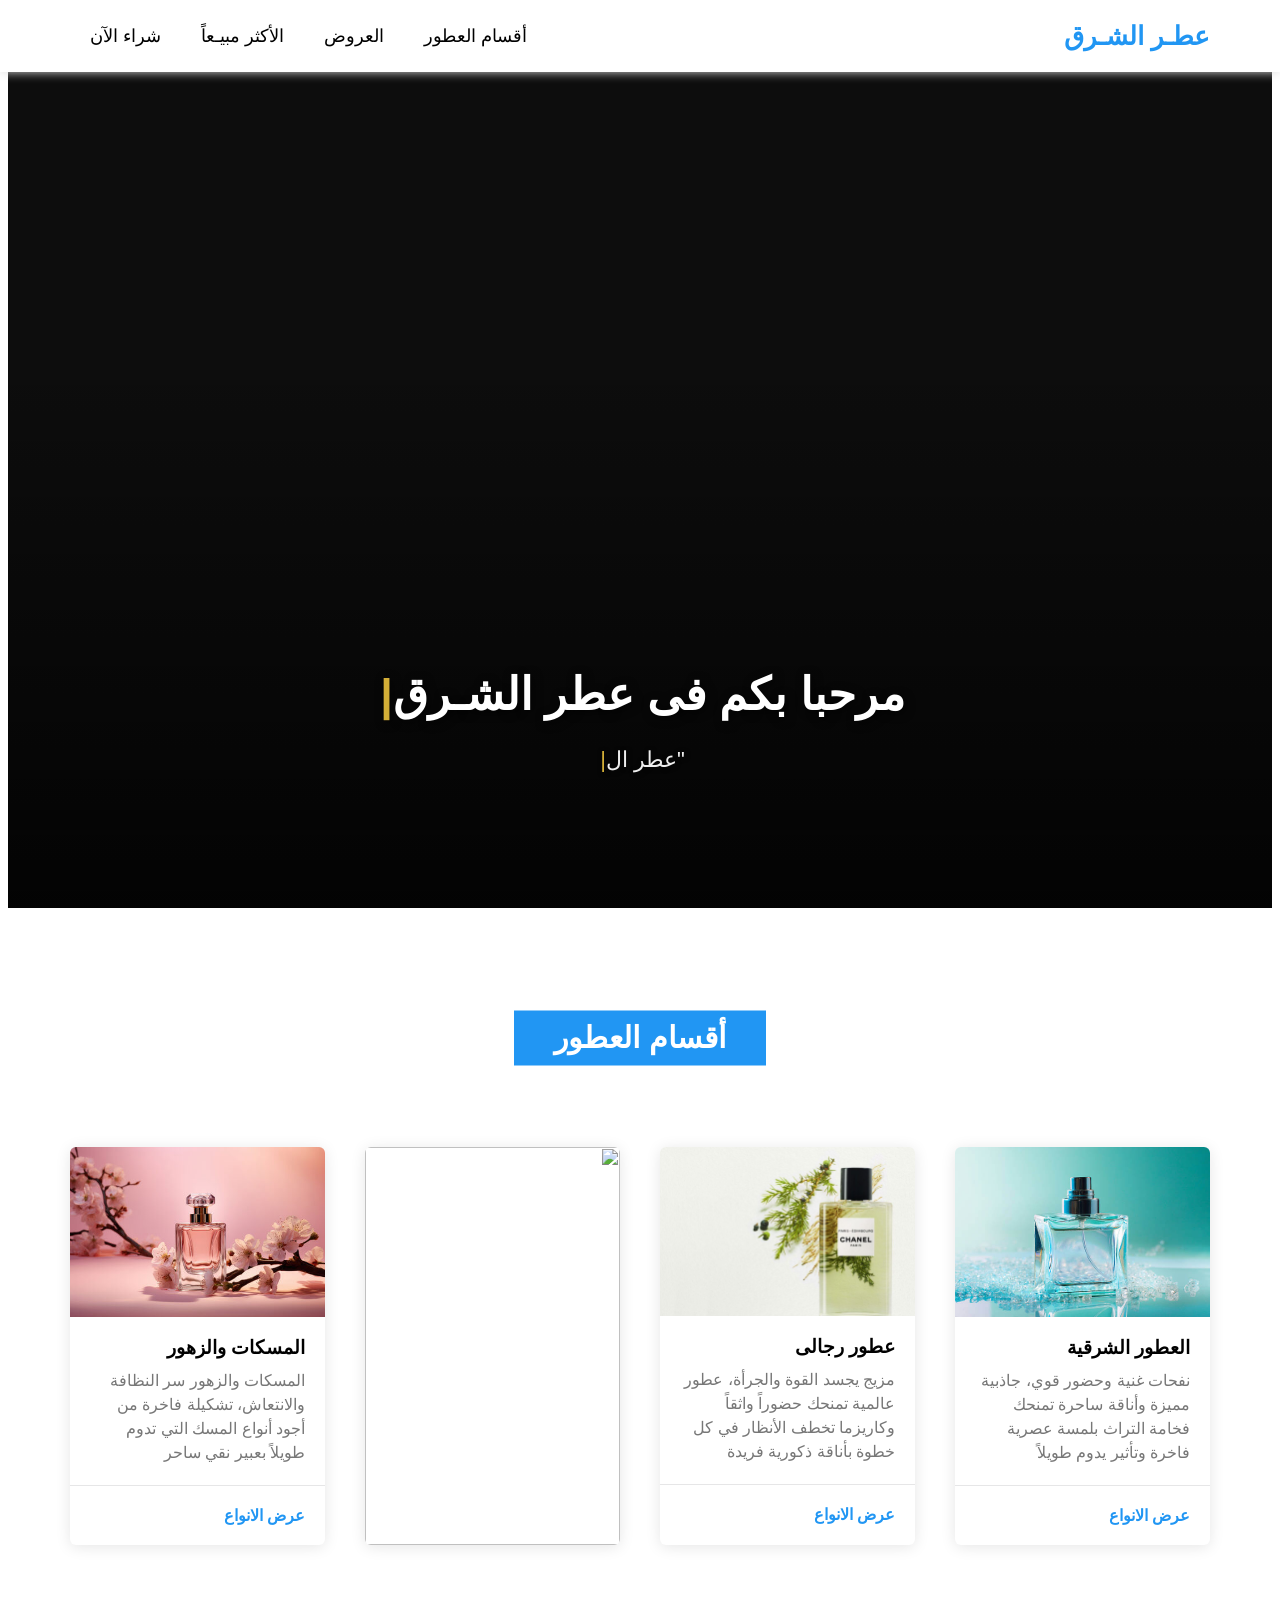
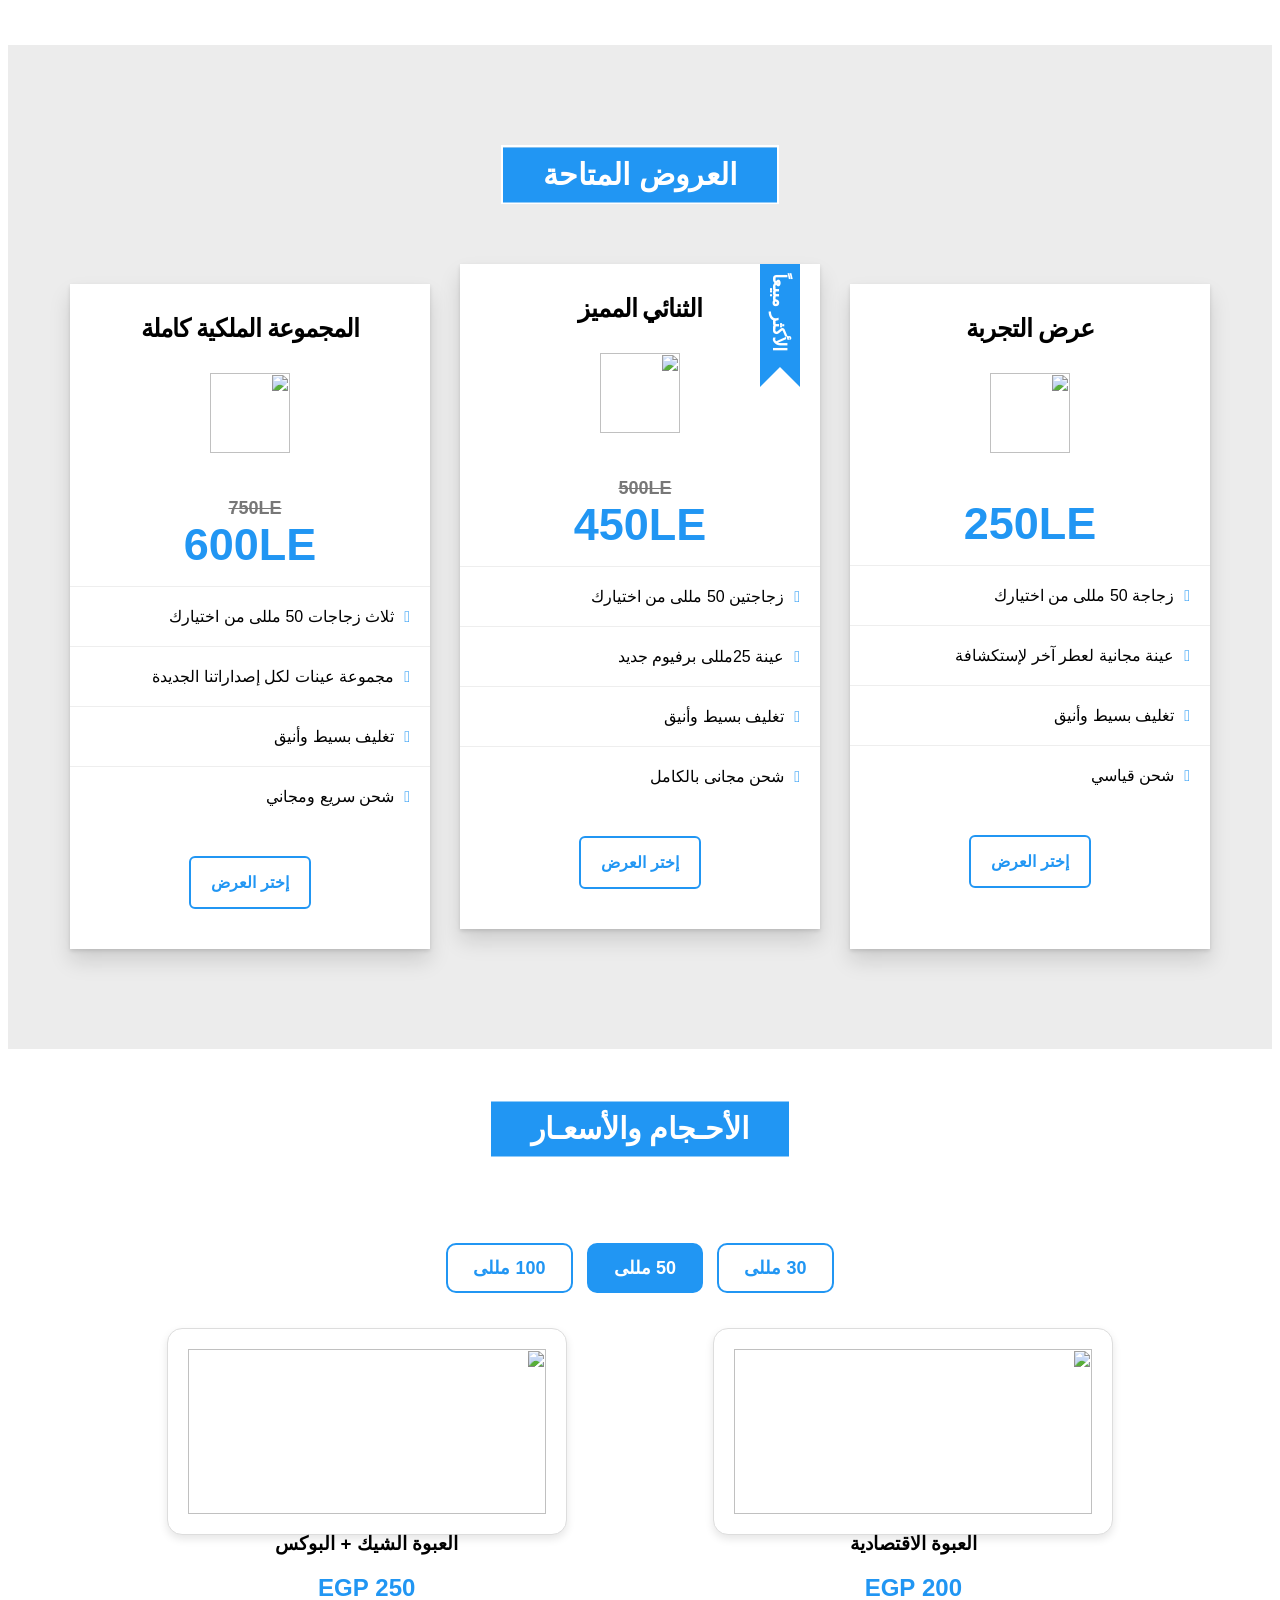
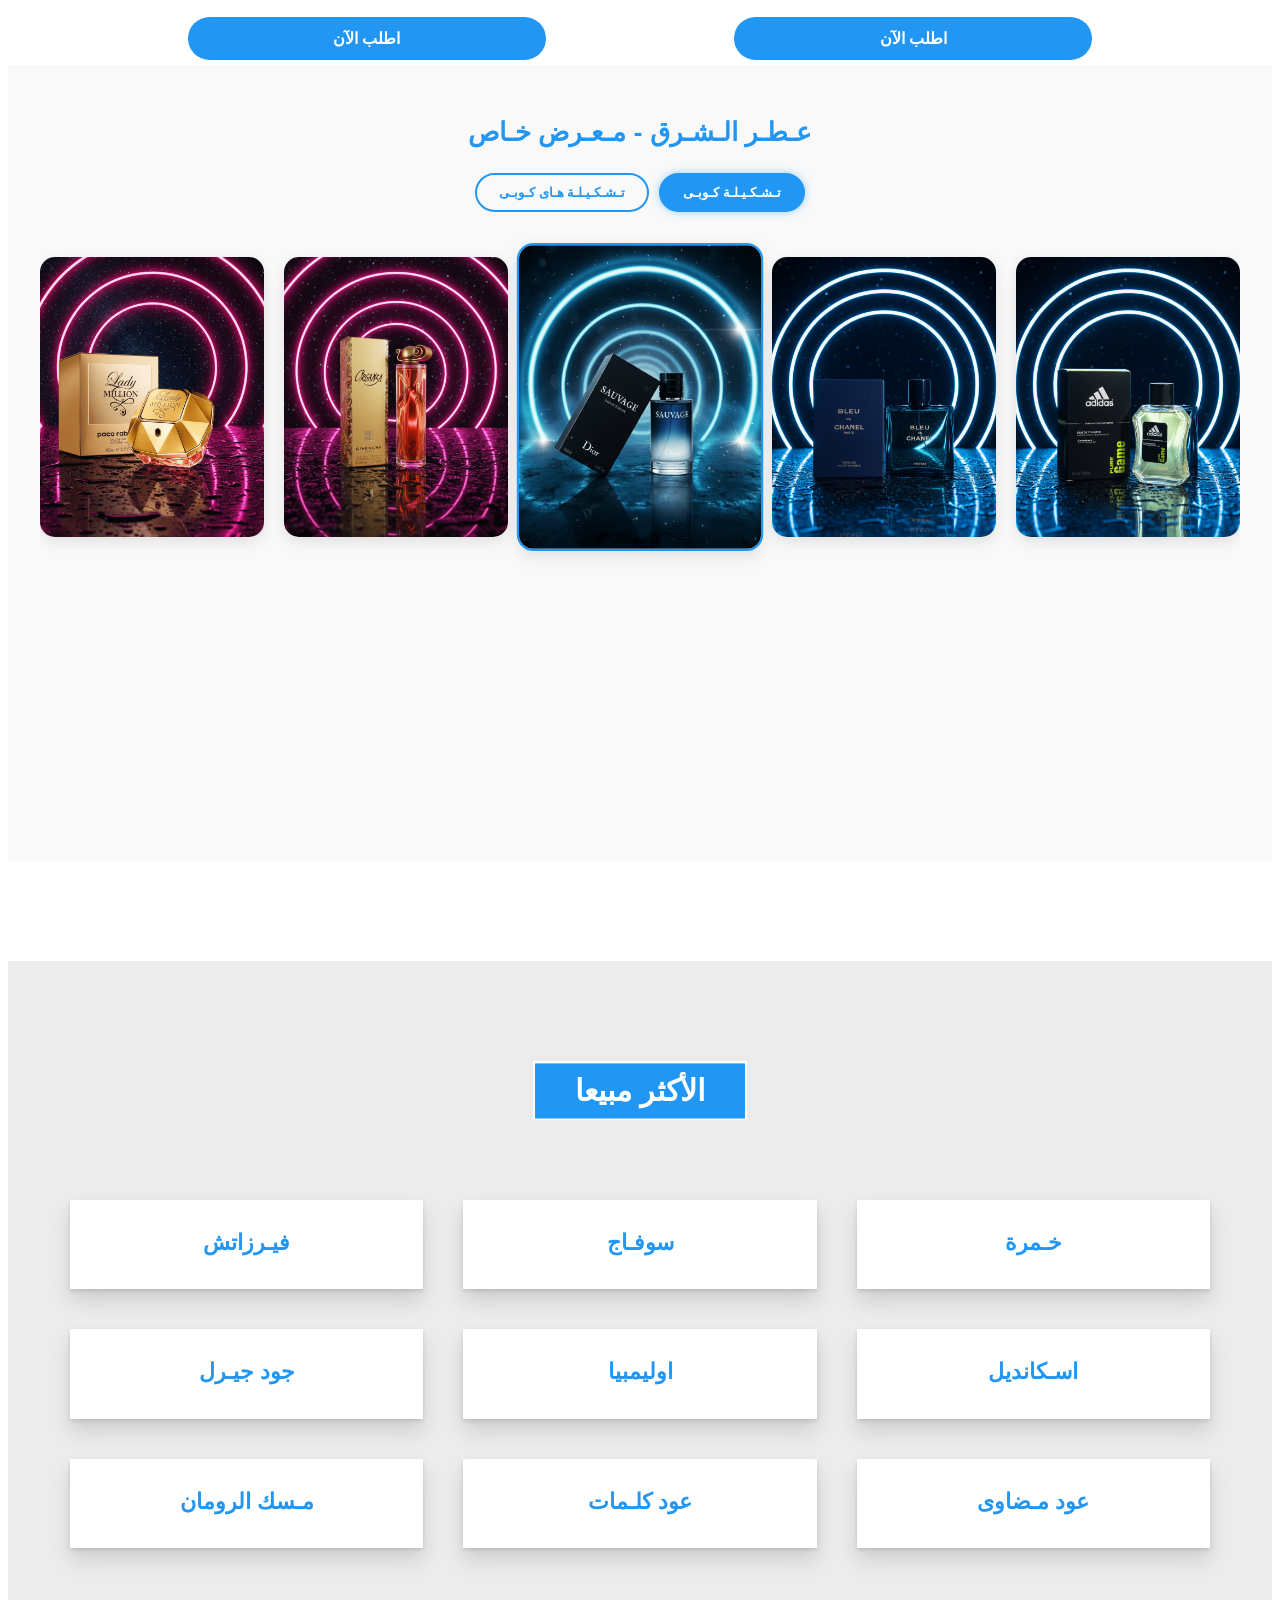
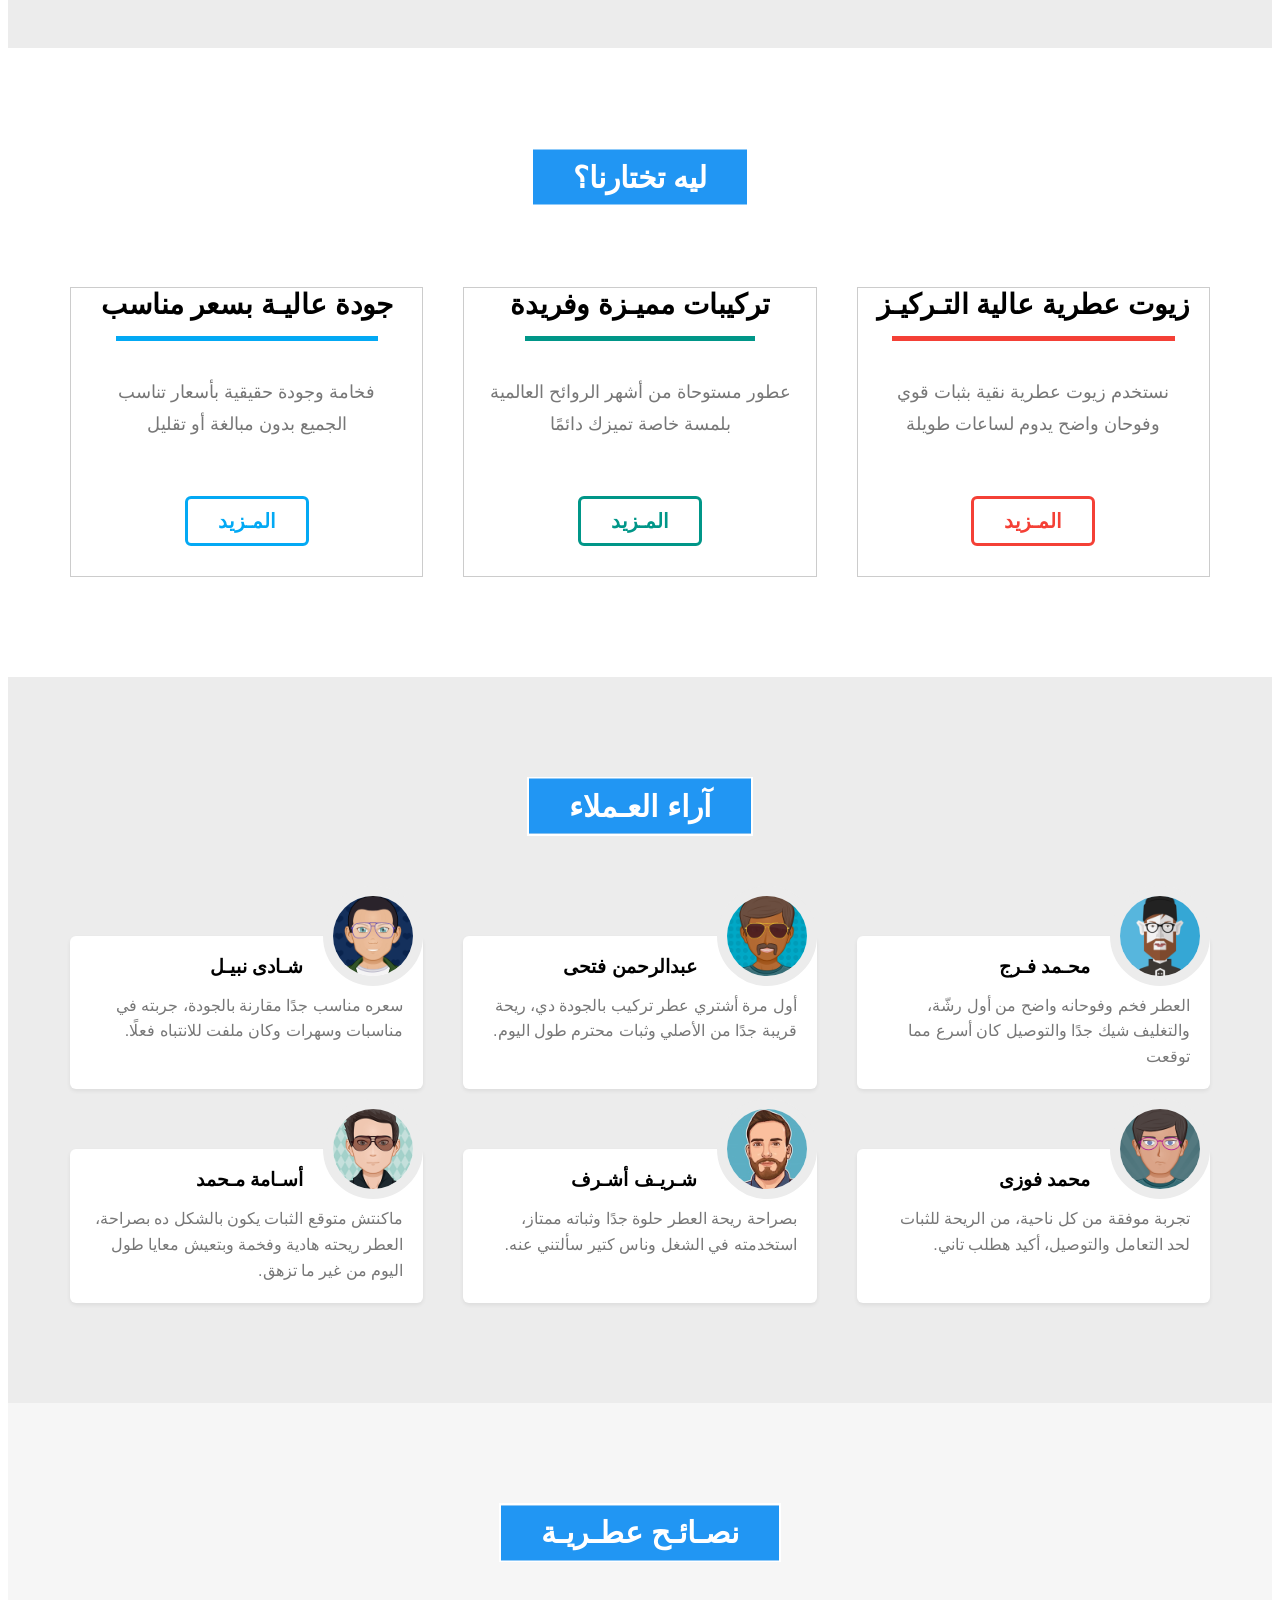
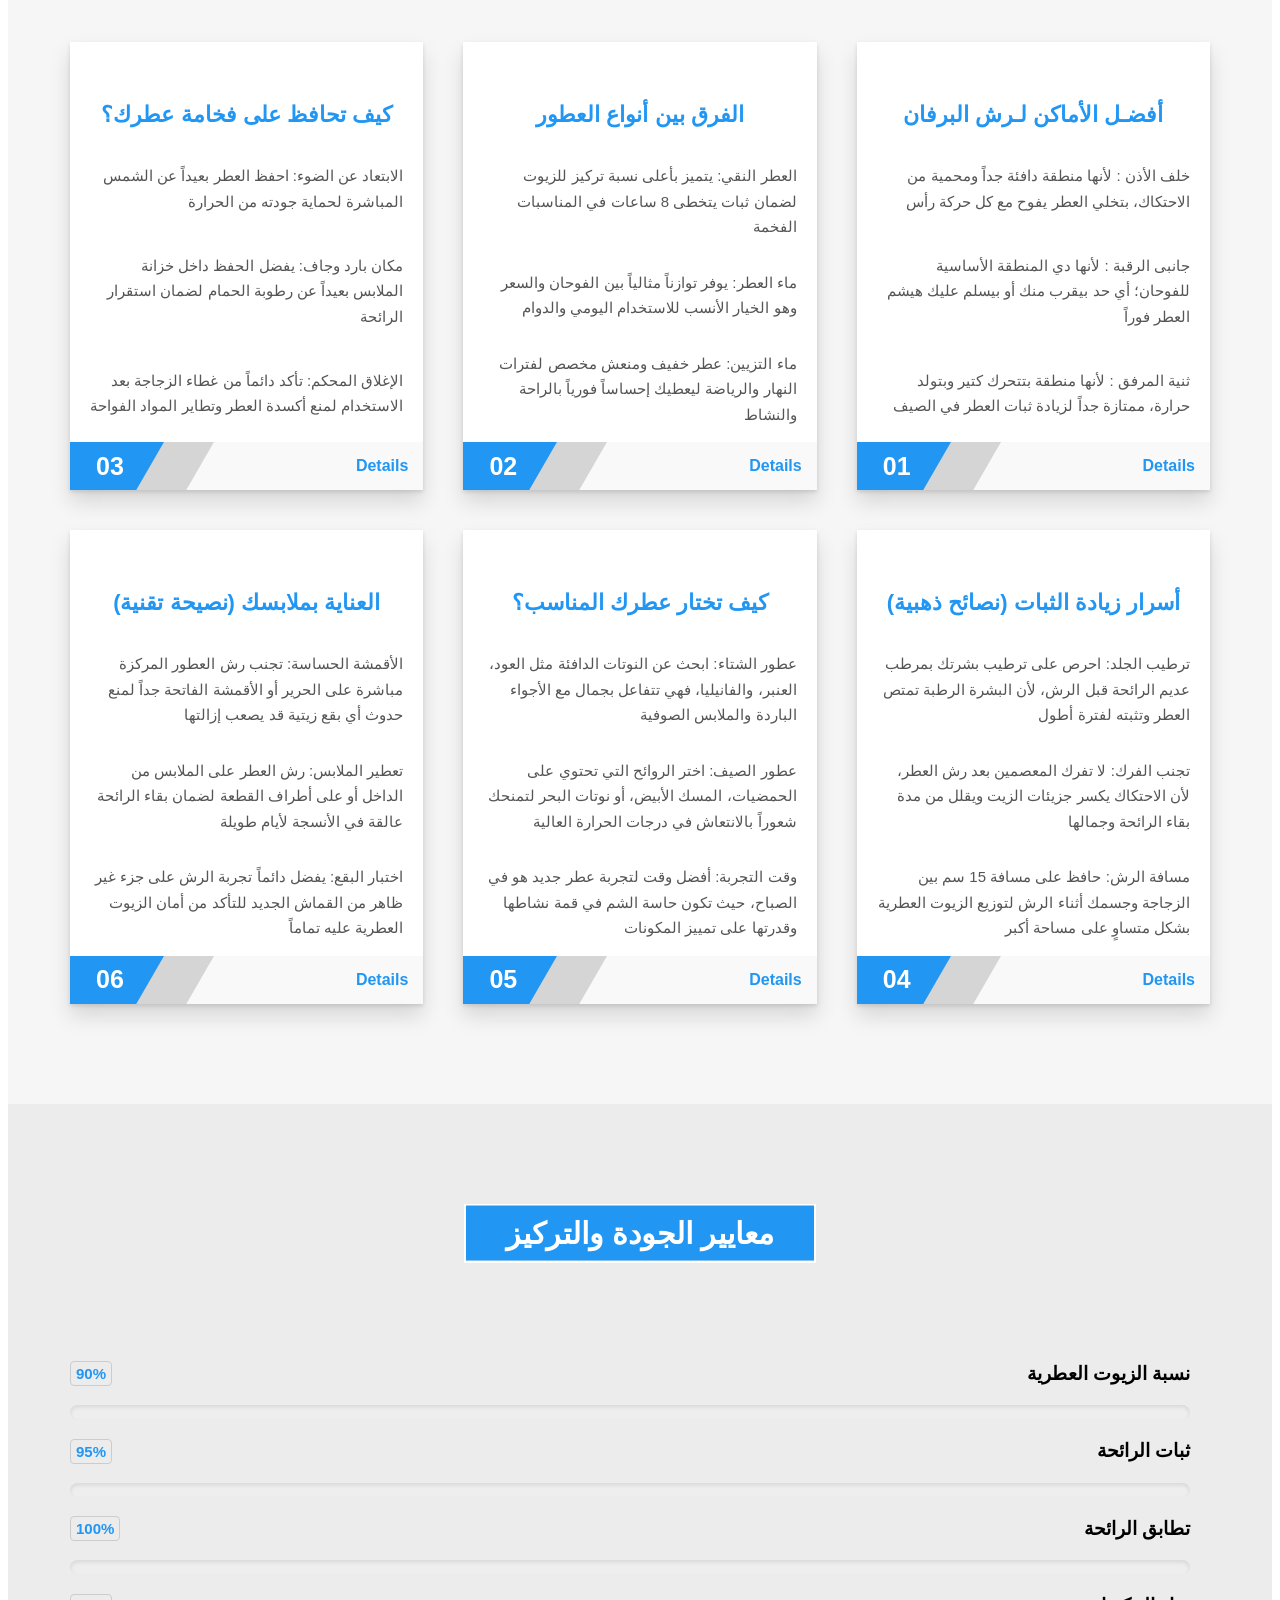
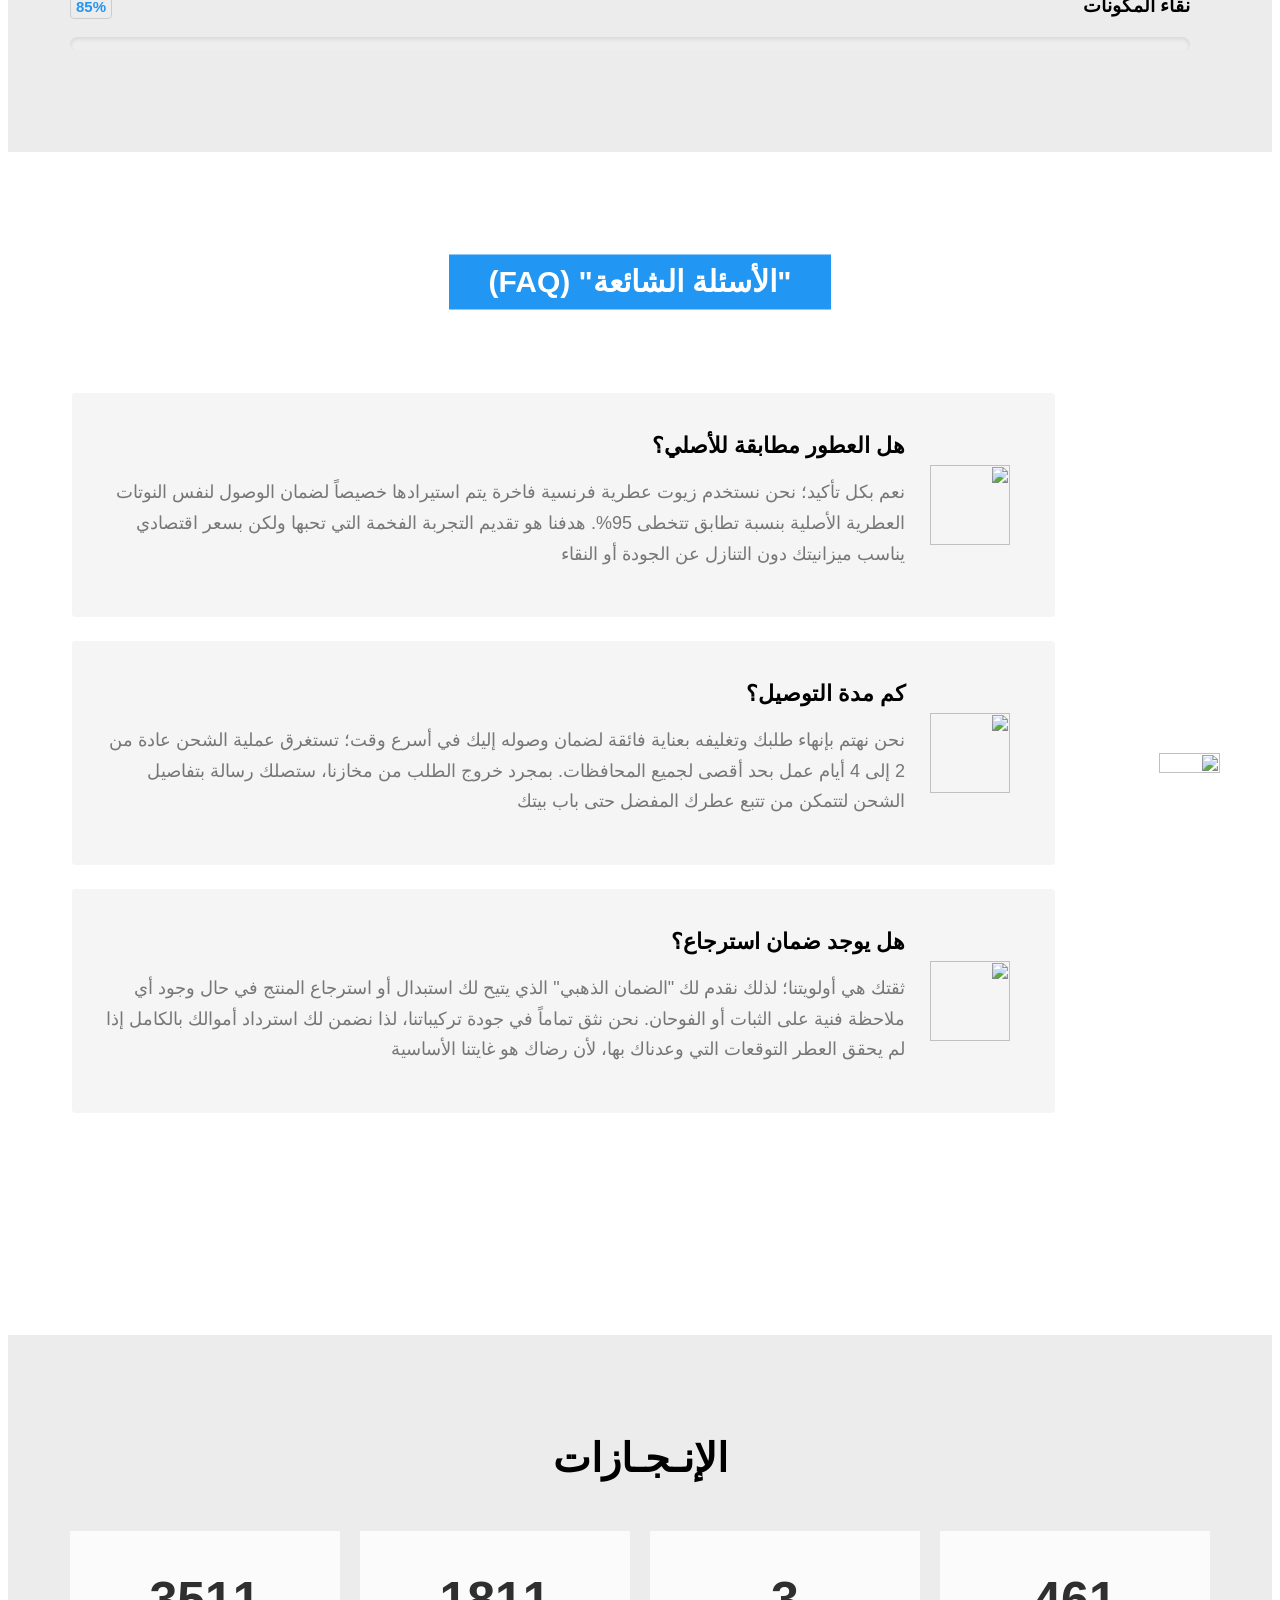
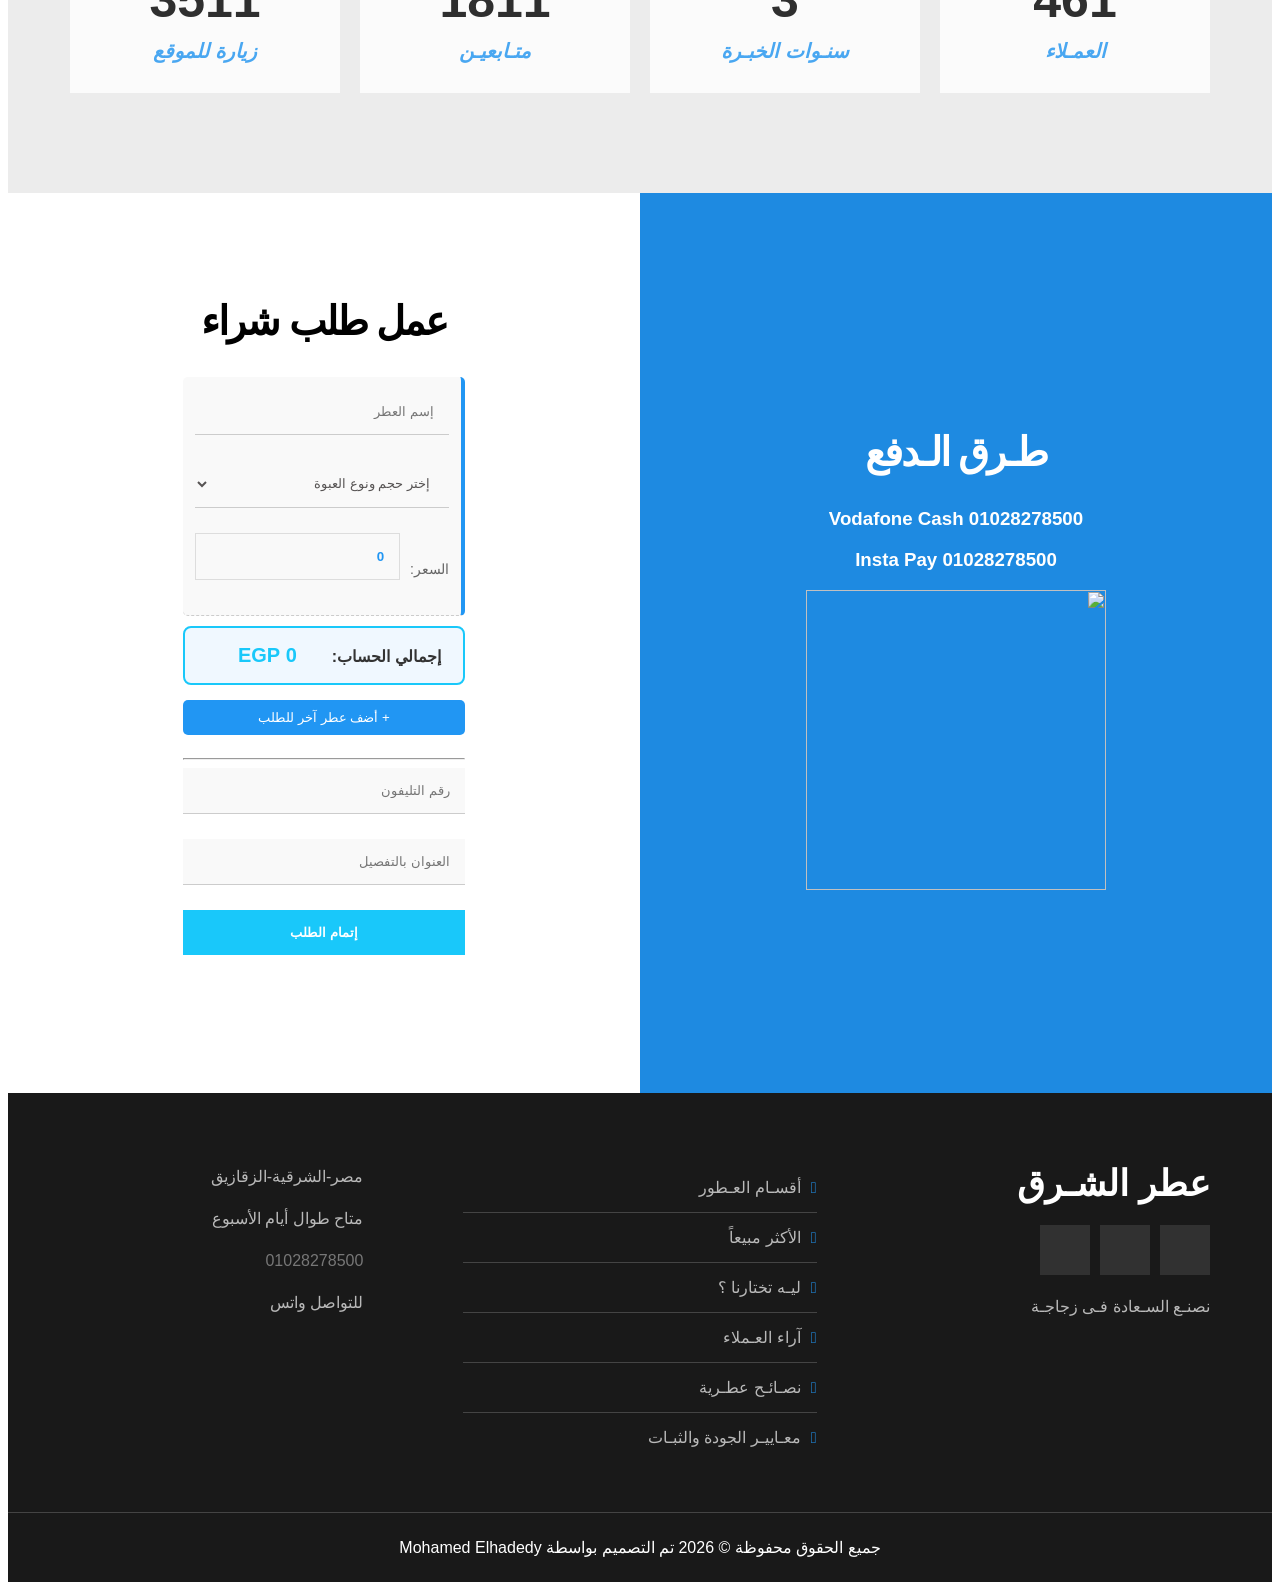
==== commit 2a2add60: "تعديل اسعار الكوبى + إضافة عطر جديد" ====
--- a/index.html
+++ b/index.html
@@ -101,7 +101,7 @@
         <div class="info">
           <a href="javascript:void(0)"
             onclick="openModal('عطور رجالى', 
-    '212 Sexy، 212 vip، 3G، C.H، C.k، X.L، اترنتى، اجار وود، ازارو ونتيد، اسكيب، اسكلبشر، اسمياكى، اسنشيال سبورت، اكوا دي ارمانى، اكوا دي جو، اكوا ديجو برفومو، اكزريوس روج، اكسيندو (سيسبيرو)، الترا ميل، الوسام، اماريج، امريكانا سبورت، انا والشوق، انتينس كافية، انجل، انجلز ذا شير، انفكتوس، انفكتوس ليجاند، اوبن، اوزاج، اونلى ذا برايف، ايكون جولد، ايكون دنهل، ايروز فرزاتشي، ارمانى، استرونجر انتنسلى، اسنشيال لاكوست، باد بوى، باور، باى جفينشى، برادا، براوندا، بلاك اكس اس، بلاك اكسير، بلاك افغانو، بلاك اوركيد، بلاك هوم، بلاك ليجزس، بلاك مان، بلو سبورت، بوص انموشن، بوص بوتيلا، بوص ذا سنت، بوص وايت، بوما سبورت، بومب شيل، بيور اكس اس، بيانكو لاتيه، بى ام دبليو B.M.W، تراب الذهب، توباكو ريد، تومى فريدوم، تومى هيل، توى بوى، جاجوار بلاك، جاجوار جرين، جان بول، جوب، جوب جامب، جورج قرداحى، جولد، جيمى شو، جنتل مان، حكايات (الف ليلة وليلة)، دراكار، درهم، دبل سيجار، دربى جوى، دنهل، دنهل برسويت، دنهل ديزاير، دنهل فريش، دنهل لندن، ديزاير بلو، ديزل بلاك، ديجافو، ديور هوم، دولار، دارك مونتال، ذا وان، روشاز، روبيرتو كافلى، ريد توباكو، سلفر بلو، سلفر سنت، سلفر شادو، سوفاج، سوفاج الكسير، سيكسى سول، سيجار، سكاندل رجالى، شاليز، شامبيون دافى دوف، شانيل بلاتنيوم، شبسيدو ذن مان، شروتى، شغف، شوكولاته بلاك، شوكولاته وايت، فانتوم، فرزاتشي ايروس، فرزاتشي بلاك، فرى سكس ناو، فلد كالت، فلانتينو بورن ان روما، فندى، فوديكا، فوياج، فولد كالت، فنكراتش، فهرنهايت، فياجرا، قهوة، كاريزما، كروم ازارو، كروم ليجاند، كريد ايفنتوس، كريد بلاك، كريد سلفر، كوكو شانيل بلاك، كول وتر بلو، كول وتر مان، كوستا ازارو، كى، كيركي، لابيدوس، لاكوست اسنشيال، لاكوست جرين، لاكوست وايت، لاكوست يلو، لومال ان بورن، لومال الكسير، ليبرا، ماربرت مان، مالديف، مرسيدس، مضاوى، مليون لاكى، مون بلو ليجاند، ميجا مار، نيو بوص، نيو سبايس بوم اكسترينم، نيو سلفر، نيشان، نينا ريتش، هاج سنت، هامر، هريرا 212، هريرا اولد، هريرا برلمنتى، هيروس 212، هيفن (درعة)، هوجو اكس واى، هوجو انيرجى، هوجو بلاك، هوجو بوص 51، هوجو بوص سنت، هوجو ريد، واى (سان لوران)، وايت انتينس، وايت سلفر، وايت ليجزس، وان مان شو، وان مليون، وان مليون برايف، ازارو تويز، استرلى برفيوم، اكسبلوجن وودى، انكريدابول مى، اجنر بلاك، بوما جام، بلاى فور هوم، بلو شانيل، برسيف، بلاك فورس، بلو جينز، جوتشي جيلتى، جرين كاستيل، جاكومو، ديفيد بيكهام، ذيس اذ هير، رد جينز، سلفر بلاك، سفارى، لوست شيرى، ارطغرل، اسبلندد، اربابورا، اسد، وان مليون الكسير، الكسندريا من زرجوف، بورترية، باروندا، باتشون توت، زارا بلاك، زارا موف، سبريت ليجاند، اوراج، ناكسوس من زرجوف، سلطان العطور')">
+    '212 Sexy، 212 vip، 3G، C.H، C.k، X.L، اترنتى، اجار وود، ازارو ونتيد، اسكيب، اسكلبشر، اسمياكى، اسنشيال سبورت، اكوا دي ارمانى، اكوا دي جو، اكوا ديجو برفومو، اكزريوس روج، اكسيندو (سيسبيرو)، الترا ميل، الوسام، اماريج، امريكانا سبورت، انا والشوق، انتينس كافية، انجل، انجلز ذا شير، انفكتوس، انفكتوس ليجاند، اوبن، اوزاج، اونلى ذا برايف، ايكون جولد، ايكون دنهل، ايروز فرزاتشي، ارمانى، استرونجر انتنسلى، اسنشيال لاكوست، باد بوى، باور، باى جفينشى، برادا، براوندا، بلاك اكس اس، بلاك اكسير، بلاك افغانو، بلاك اوركيد، بلاك هوم، بلاك ليجزس، بلاك مان، بلو سبورت، بوص انموشن، بوص بوتيلا، بوص ذا سنت، بوص وايت، بوما سبورت، بومب شيل، بيور اكس اس، بيانكو لاتيه، بى ام دبليو B.M.W، تراب الذهب، توباكو ريد، تومى فريدوم، تومى هيل، توى بوى، جاجوار بلاك، جاجوار جرين، جان بول، جوب، جوب جامب، جورج قرداحى، جولد، جيمى شو، جنتل مان، حكايات (الف ليلة وليلة)، دراكار، درهم، dبل سيجار، دربى جوى، دنهل، دنهل برسويت، دنهل ديزاير، دنهل فريش، دنهل لندن، ديزاير بلو، ديزل بلاك، ديجافو، ديور هوم، دولار، دارك مونتال، ذا وان، روشاز، روبيرتو كافلى، ريد توباكو، سلفر بلو، سلفر سنت، سلفر شادو، سوفاج، سوفاج الكسير، سيكسى سول، سيجار، سكاندل رجالى، شاليز، شامبيون دافى دوف، شانيل بلاتنيوم، شبسيدو ذن مان، شروتى، شغف، شوكولاته بلاك، شوكولاته وايت، فانتوم، فرزاتشي ايروس، فرزاتشي بلاك، فرى سكس ناو، فلد كالت، فلانتينو بورن ان روما، فندى، فوديكا، فوياج، فولد كالت، فنكراتش، فهرنهايت، فياجرا، قهوة، كاريزما، كروم ازارو، كروم ليجاند، كريد ايفنتوس، كريد بلاك، كريد سلفر، كوكو شانيل بلاك، كول وتر بلو، كول وتر مان، كوستا ازارو، كى، كيركي، لابيدوس، لاكوست اسنشيال، لاكوست بلاك، لاكوست جرين، لاكوست وايت، لاكوست يلو، لومال ان بورن، لومال الكسير، ماربرت مان، مالديف، مرسيدس، مضاوى، مليون لاكى، مون بلو ليجاند، ميجا مار، نيو بوص، نيو سبايس بوم اكسترينم، نيو سلفر، نيشان، نينا ريتش، هاج سنت، هامر، هريرا 212، هريرا اولد، هريرا برلمنتى، هيروس 212، هيفن (درعة)، هوجو اكس واى، هوجو انيرجى، هوجو بلاك، هوجو بوص 51، هوجو بوص سنت، هوجو ريد، واى (سان لوران)، وايت انتينس، وايت سلفر، وايت ليجزس، وان مان شو، وان مليون، وان مليون برايف، ازارو تويز، استرلى برفيوم، اكسبلوجن وودى، انكريدابول مى، اجنر بلاك، بوما جام، بلاى فور هوم، بلو شانيل، برسيف، بلاك فورس، بلو جينز، جوتشي جيلتى، جرين كاستيل، جاكومو، ديفيد بيكهام، ذيس اذ هير، رد جينز، سلفر بلاك، سفارى، لوست شيرى، ارطغرل، اسبلندد، اربابورا، اسد، وان مليون الكسير، الكسندريا من زرجوف، بورترية، باروندا، باتشون توت، زارا بلاك، زارا موف، سبريت ليجاند، اوراج، ناكسوس من زرجوف، سلطان العطور')">
             عرض الانواع
           </a>
           <i class="fas fa-long-arrow-alt-right"></i>
@@ -116,7 +116,7 @@
         <div class="info">
           <a href="javascript:void(0)"
             onclick="openModal('عطور حريمي راقية', 
-    '212 sexy، 212 vip women، P.t، Si، Si armany، ارامس، ازارو جيرل، اسكادا تاج، اسكادا جرافيك، اسكادا شيرى، اسكادا كوليكشن، اسكادا ماجناتزيوم، اسكادا سبشيال، اسنشوال، اكلير لطافه، الف ليلة وليلة، امواج، انجل فيكتوريا، اوشن لونج، اورجانزا، اونلى ذا برايف، اوليمبيا، ايموشن، ايفوريا جولد، ايفوريا سى كى، ايلى صعب، ايلى صعب بلاك، باد جيرل، باربريز، باربري لندن، باربراى، باريس هيلتون، بكرات روج، بريتني سبيرز، بستاشيو، بوي جيرل، بون بون، بيبى دول، بيوتى ومان، بيور بيوتى، بينك روز، بينك شوجر، بلاك اوبميوم، بلو ليدى، تاتش لاكوست، تندر، تندر روز، توباكو فانيليا، توسكا، تريدى هيرميس، جادور، جود جيرل، جومانا، جوتشي بلوم، جوتشي جوتشي، جوتشي رش، دولسي جبانا، راش اسطنبول، راش فيكتوريا، رساله، رغبة، رويال، رومانزا، رومانس، رومبو، روميو وجوليت، روز ذا وان، روز فانيليا، ريتشي ريتشي، زهور الخليج، سباركل نايت، سويت ايس، سو سكاندل، سو سيكسي، سيكسي دي جي 5، سيكسي روج، سيكسي لوف، سيكسي ليتل، سيكسي نايت، سكاندل، شاليز، شمس الامارات، شوكولاته، فاراواي، فانيليا، فانيليا روبي، فانتاستيك، فرست هاواي، فلاور جوتشي، فلوت تاتش، فيكتوريا انجل، فيكتوريا سيكريت، فيكتوريا سيكرت شارم، قصة حب، كابوتين بنادورا، كاتي بيري، كارتير باشا، كارتير، كاسيليا، كان كان، كشمير، كنزو، كنزو فلاور، كوبرا، كوكو شانيل، كوكو نات، كريزي لوف، كريزى ميكس، لاف ان باريس، لاف از هيفينلي، لافلى، لافى اى بيل، لافى بيل روز، لابيل جان بول، لايف لاكوست، لوي فيتون، لوليتا لومبيكا، ليدى مليون، ليالى الحلمية، ليلة العمر، ماركيز، مانسيرا روز فانيليا، ماى سكاى، ماى واى، لمسة، ميس ديور بيوتي، ميس شيرى، مادونا، ميد نايت، مون سباركل، مونتانا، نرسيكو، نيشاني، هوت كوتيور، هوجو ومان، ويك اند، يارا')">
+    '212 sexy، 212 vip women، P.t، Si، Si armany، ارامس، ازارو جيرل، اسكادا تاج، اسكادا جرافيك، اسكادا شيرى، اسكادا كوليكشن، اسكادا ماجناتزيوم، اسكادا سبشيال، اسنشوال، اكلير لطافه، الف ليلة وليلة، امواج، انجل فيكتوريا، اوشن لونج، اورجانزا، اونلى ذا برايف، اوليمبيا، ايموشن، ايفوريا جولد، ايفوريا سى كى، ايلى صعب، ايلى صعب بلاك، باد جيرل، باربريز، باربري لندن، باربراى، باريس هيلتون، بكرات روج، بريتني سبيرز، بستاشيو، بوي جيرل، بون بون، بيبى دول، بيوتى ومان، بيور بيوتى، بينك روز، بينك شوجر، بلاك اوبميوم، بلو ليدى، تاتش لاكوست، تندر، تندر روز، توباكو فانيليا، توسكا، تريدى هيرميس، جادور، جود جيرل، جومانا، جوتشي بلوم، جوتشي جوتشي، جوتشي رش، دولسي جبانا، راش اسطنبول، راش فيكتوريا، رساله، رغبة، رويال، رومانزا، رومانس، رومبو، روميو وجوليت، روز ذا وان، روز فانيليا، ريتشي ريتشي، زهور الخليج، سباركل نايت، سويت ايس، سو سكاندل، سو سيكسي، سيكسي دي جي 5، سيكسي روج، سيكسي لوف، سيكسي ليتل، سيكسي نايت، سكاندل، شاليز، شمس الامارات، شوكولاته، فاراواي، فانيليا، فانيليا روبي، فانتاستيك، فرست هاواي، فلاور جوتشي، فلوت تاتش، فيكتوريا انجل، فيكتوريا سيكريت، فيكتوريا سيكرت شارم، قصة حب، كابوتين بنادورا، كاتي بيري، كارتير باشا، كارتير، كاسيليا، كان كان، كشمير، كنزو، كنزو فلاور، كوبرا، كوكو شانيل، كوكو نات، كريزي لوف، كريزى ميكس، ليبرا، لاف ان باريس، لاف از هيفينلي، لافلى، لافى اى بيل، لافى بيل روز، لابيل جان بول، لايف لاكوست، لوي فيتون، لوليتا لومبيكا، ليدى مليون، ليالى الحلمية، ليلة العمر، ماركيز، مانسيرا روز فانيليا، ماى سكاى، ماى واى، لمسة، ميس ديور بيوتي، ميس شيرى، مادونا، ميد نايت، مون سباركل، مونتانا، نرسيكو، نيشاني، هوت كوتيور، هوجو ومان، ويك اند، يارا')">
             عرض الانواع
           </a>
           <i class="fas fa-long-arrow-alt-right"></i>
@@ -277,10 +277,12 @@
         <div class="swiper-wrapper">
           <div class="swiper-slide"
             onclick="openAtrModal('سوفاج كوبي', 'imgs/copy1.png', '80 EGP', 'عطر فواح وثبات ممتاز يناسب الاستخدام اليومي.')">
-            <img src="imgs/copy1.png"></div>
+            <img src="imgs/copy1.png">
+          </div>
           <div class="swiper-slide"
             onclick="openAtrModal('بلو شانيل كوبي', 'imgs/copy2.png', '80 EGP', 'لمسة كلاسيكية عصرية تجذب الأنظار.')">
-            <img src="imgs/copy2.png"></div>
+            <img src="imgs/copy2.png">
+          </div>
           <div class="swiper-slide"
             onclick="openAtrModal('اديداس كوبي', 'imgs/copy3.png', '80 EGP', 'عطر رياضي ومنعش يدوم طويلاً.')"><img
               src="imgs/copy3.png"></div>
@@ -298,13 +300,15 @@
               src="imgs/copy7.png"></div>
           <div class="swiper-slide"
             onclick="openAtrModal('اسكلبشر كوبي', 'imgs/copy88.png', '80 EGP', 'عطر الفخامة والتميز للرجل العصري.')">
-            <img src="imgs/copy88.png"></div>
+            <img src="imgs/copy88.png">
+          </div>
           <div class="swiper-slide"
             onclick="openAtrModal('اولومبيا كوبي', 'imgs/copy8.png', '80 EGP', 'أنوثة طاغية بلمسات ناعمة.')"><img
               src="imgs/copy8.png"></div>
           <div class="swiper-slide"
             onclick="openAtrModal('بلو ليدى كوبي', 'imgs/copy9.png', '80 EGP', 'سحر لا يقاوم لكل امرأة تعشق التميز.')">
-            <img src="imgs/copy9.png"></div>
+            <img src="imgs/copy9.png">
+          </div>
           <div class="swiper-slide"
             onclick="openAtrModal('جادور كوبي', 'imgs/copy10.png', '80 EGP', 'أيقونة الجمال والجاذبية.')"><img
               src="imgs/copy10.png"></div>
@@ -331,50 +335,62 @@
       <div class="swiper myAtrSwiper">
         <div class="swiper-wrapper">
           <div class="swiper-slide"
-            onclick="openAtrModal('سوفاج هاي كوبي', 'imgs/coopy1.png', '200 EGP', 'أعلى جودة ثبات وفوحان كالأصلي تماماً.')">
-            <img src="imgs/coopy1.png"></div>
-          <div class="swiper-slide"
-            onclick="openAtrModal('انفكتوس هاي كوبي', 'imgs/coopy2.jpg', '200 EGP', 'عطر الانتصارات للرجل القوي.')"><img
+            onclick="openAtrModal('سوفاج هاي كوبي', 'imgs/coopy1.png', '250 EGP', 'أعلى جودة ثبات وفوحان كالأصلي تماماً.')">
+            <img src="imgs/coopy1.png">
+          </div>
+          <div class="swiper-slide"
+            onclick="openAtrModal('انفكتوس هاي كوبي', 'imgs/coopy2.png', '250 EGP', 'عطر الانتصارات للرجل القوي.')"><img
               src="imgs/coopy2.png"></div>
           <div class="swiper-slide"
-            onclick="openAtrModal('مرسيدس هاي كوبي', 'imgs/coopy3.png', '200 EGP', 'فخامة مرسيدس في زجاجة عطر.')"><img
+            onclick="openAtrModal('مرسيدس هاي كوبي', 'imgs/coopy3.png', '250 EGP', 'فخامة مرسيدس في زجاجة عطر.')"><img
               src="imgs/coopy3.png"></div>
           <div class="swiper-slide"
-            onclick="openAtrModal('سلفرسنت هاي كوبي', 'imgs/coopy4.png', '200 EGP', 'قوة وتركيز يدوم لأيام.')"><img
+            onclick="openAtrModal('سلفرسنت هاي كوبي', 'imgs/coopy4.png', '250 EGP', 'قوة وتركيز يدوم لأيام.')"><img
               src="imgs/coopy4.png"></div>
           <div class="swiper-slide"
-            onclick="openAtrModal('خمرة هاي كوبي', 'imgs/coopy5.png', '200 EGP', 'من أشهر العطور العربية بجودة عالمية.')">
-            <img src="imgs/coopy5.png"></div>
-          <div class="swiper-slide"
-            onclick="openAtrModal('استرونجر وذ يو هاي كوبي', 'imgs/coopy6.png', '200 EGP', 'دفء وجاذبية لا تقاوم.')">
-            <img src="imgs/coopy6.png"></div>
-          <div class="swiper-slide"
-            onclick="openAtrModal('وان مليون هاي كوبي', 'imgs/coopy7.png', '200 EGP', 'نسخة الهاي كوبي الأكثر طلباً بمصر.')">
-            <img src="imgs/coopy7.png"></div>
-          <div class="swiper-slide"
-            onclick="openAtrModal('شامبيون دافى دوف هاي كوبي', 'imgs/coopy8.png', '200 EGP', 'عطر رياضي منعش عالي الثبات.')">
-            <img src="imgs/coopy8.png"></div>
-          <div class="swiper-slide"
-            onclick="openAtrModal('سكاندل هاي كوبي', 'imgs/coopy9.png', '200 EGP', 'عطر الإثارة والأنوثة الجريئة.')">
-            <img src="imgs/coopy9.png"></div>
-          <div class="swiper-slide"
-            onclick="openAtrModal('جود جيرل هاي كوبي', 'imgs/coopy10.png', '200 EGP', 'الأناقة والغموض في زجاجة عطرية فاخرة.')">
-            <img src="imgs/coopy10.png"></div>
-          <div class="swiper-slide"
-            onclick="openAtrModal('لافي بيل هاي كوبي', 'imgs/coopy11.png', '200 EGP', 'عبير السعادة والجمال للمرأة العصرية.')">
-            <img src="imgs/coopy11.png"></div>
-          <div class="swiper-slide"
-            onclick="openAtrModal('يارا هاي كوبي', 'imgs/coopy12.png', '200 EGP', 'من أرق العطور النسائية وأكثرها مبيعاً.')">
-            <img src="imgs/coopy12.png"></div>
-          <div class="swiper-slide"
-            onclick="openAtrModal('فيرزاتشي هاي كوبي', 'imgs/coopy13.png', '200 EGP', 'انتعاش الكريستال وفخامة فيرزاتشي.')">
-            <img src="imgs/coopy13.png"></div>
-          <div class="swiper-slide"
-            onclick="openAtrModal('كوكو شانيل هاي كوبي', 'imgs/coopy14.png', '200 EGP', 'كلاسيكية شانيل التي لا تنتهي بلمسة عصرية.')">
-            <img src="imgs/coopy14.png"></div>
-          <div class="swiper-slide"
-            onclick="openAtrModal('Si هاي كوبي', 'imgs/coopy15.png', '200 EGP', 'عطر الثقة والجاذبية للمرأة القوية.')">
-            <img src="imgs/coopy15.png"></div>
+            onclick="openAtrModal('خمرة هاي كوبي', 'imgs/coopy5.png', '250 EGP', 'من أشهر العطور العربية بجودة عالمية.')">
+            <img src="imgs/coopy5.png">
+          </div>
+          <div class="swiper-slide"
+            onclick="openAtrModal('استرونجر وذ يو هاي كوبي', 'imgs/coopy6.png', '250 EGP', 'دفء وجاذبية لا تقاوم.')">
+            <img src="imgs/coopy6.png">
+          </div>
+          <div class="swiper-slide"
+            onclick="openAtrModal('وان مليون هاي كوبي', 'imgs/coopy7.png', '250 EGP', 'نسخة الهاي كوبي الأكثر طلباً بمصر.')">
+            <img src="imgs/coopy7.png">
+          </div>
+          <div class="swiper-slide"
+            onclick="openAtrModal('شامبيون دافى دوف هاي كوبي', 'imgs/coopy8.png', '250 EGP', 'عطر رياضي منعش عالي الثبات.')">
+            <img src="imgs/coopy8.png">
+          </div>
+          <div class="swiper-slide"
+            onclick="openAtrModal('سكاندل هاي كوبي', 'imgs/coopy9.png', '250 EGP', 'عطر الإثارة والأنوثة الجريئة.')">
+            <img src="imgs/coopy9.png">
+          </div>
+          <div class="swiper-slide"
+            onclick="openAtrModal('جود جيرل هاي كوبي', 'imgs/coopy10.png', '250 EGP', 'الأناقة والغموض في زجاجة عطرية فاخرة.')">
+            <img src="imgs/coopy10.png">
+          </div>
+          <div class="swiper-slide"
+            onclick="openAtrModal('لافي بيل هاي كوبي', 'imgs/coopy11.png', '250 EGP', 'عبير السعادة والجمال للمرأة العصرية.')">
+            <img src="imgs/coopy11.png">
+          </div>
+          <div class="swiper-slide"
+            onclick="openAtrModal('يارا هاي كوبي', 'imgs/coopy12.png', '250 EGP', 'من أرق العطور النسائية وأكثرها مبيعاً.')">
+            <img src="imgs/coopy12.png">
+          </div>
+          <div class="swiper-slide"
+            onclick="openAtrModal('فيرزاتشي هاي كوبي', 'imgs/coopy13.png', '250 EGP', 'انتعاش الكريستال وفخامة فيرزاتشي.')">
+            <img src="imgs/coopy13.png">
+          </div>
+          <div class="swiper-slide"
+            onclick="openAtrModal('كوكو شانيل هاي كوبي', 'imgs/coopy14.png', '250 EGP', 'كلاسيكية شانيل التي لا تنتهي بلمسة عصرية.')">
+            <img src="imgs/coopy14.png">
+          </div>
+          <div class="swiper-slide"
+            onclick="openAtrModal('Si هاي كوبي', 'imgs/coopy15.png', '250 EGP', 'عطر الثقة والجاذبية للمرأة القوية.')">
+            <img src="imgs/coopy15.png">
+          </div>
         </div>
       </div>
     </div>
--- a/css/elzero.css
+++ b/css/elzero.css
@@ -63,6 +63,7 @@
     width: 1170px;
   }
 }
+
 /* 1. العنوان الرئيسي - تعديل المحاذاة للموبايل */
 /* --- تعديل العنوان الرئيسي لضبط العرض والأنميشن --- */
 
@@ -70,15 +71,15 @@
   text-transform: uppercase;
   margin: 0 auto 80px;
   border: 2px solid black;
-  padding: 10px 40px; 
+  padding: 10px 40px;
   font-size: 30px;
   /* width: fit-content مهمة جداً عشان يفضل على قد الكلمة */
-  width: fit-content; 
+  width: fit-content;
   position: relative;
   z-index: 1;
   transition: color 0.3s, border-color 0.3s;
   /* منع خروج العنوان بره الشاشة في الموبايل */
-  max-width: 95%; 
+  max-width: 95%;
   text-align: center;
 }
 
@@ -96,8 +97,13 @@
   z-index: -1;
 }
 
-.main-title::before { left: -30px; }
-.main-title::after { right: -30px; }
+.main-title::before {
+  left: -30px;
+}
+
+.main-title::after {
+  right: -30px;
+}
 
 /* تشغيل الضمة لما الكلاس active يتضاف بالسكرول */
 .main-title.active {
@@ -121,11 +127,12 @@
     width: 12px;
     height: 12px;
   }
+
   100% {
     left: 0;
     border-radius: 0;
     /* التعديل هنا: يملى نص المستطيل فقط */
-    width: 50.5%; 
+    width: 50.5%;
     height: 100%;
   }
 }
@@ -136,11 +143,12 @@
     width: 12px;
     height: 12px;
   }
+
   100% {
     right: 0;
     border-radius: 0;
     /* التعديل هنا: يملى النص التاني فقط */
-    width: 50.5%; 
+    width: 50.5%;
     height: 100%;
   }
 }
@@ -151,8 +159,14 @@
     font-size: 22px;
     padding: 10px 30px;
   }
-  .main-title::before { left: -15px; }
-  .main-title::after { right: -15px; }
+
+  .main-title::before {
+    left: -15px;
+  }
+
+  .main-title::after {
+    right: -15px;
+  }
 }
 
 /* 3. صور النقط (الاستريكس) اللي في الجوانب - لازم تختفي في الموبايل */
@@ -166,7 +180,8 @@
 
 @media (max-width: 991px) {
   .dots {
-    display: none; /* النقط دي بتبوظ شكل الموبايل وبتخرج بره، اخفيها أحسن */
+    display: none;
+    /* النقط دي بتبوظ شكل الموبايل وبتخرج بره، اخفيها أحسن */
   }
 }
 
@@ -188,7 +203,8 @@
   justify-content: space-between;
   align-items: center;
   position: relative;
-  padding: 0 15px; /* مسافة بسيطة من الجوانب */
+  padding: 0 15px;
+  /* مسافة بسيطة من الجوانب */
 }
 
 .header .logo {
@@ -203,17 +219,20 @@
 
 /* تنسيق الـ 3 شرط (Menu Toggle) */
 .menu-toggle {
-  display: none; /* مخفي في الديسكتوب */
+  display: none;
+  /* مخفي في الديسكتوب */
   flex-direction: column;
   cursor: pointer;
-  gap: 5px; /* المسافة بين الشرط */
+  gap: 5px;
+  /* المسافة بين الشرط */
 }
 
 .menu-toggle span {
   display: block;
   width: 28px;
   height: 3px;
-  background-color: var(--main-color, #2196f3); /* لون الشرط */
+  background-color: var(--main-color, #2196f3);
+  /* لون الشرط */
   transition: 0.3s;
 }
 
@@ -224,7 +243,7 @@
   padding: 0;
 }
 
-.header .main-nav > li > a {
+.header .main-nav>li>a {
   display: flex;
   justify-content: center;
   align-items: center;
@@ -240,7 +259,8 @@
 /* تعديلات الموبايل (أقل من 767px) */
 @media (max-width: 767px) {
   .header .container {
-    height: 60px; /* ارتفاع الهيدر في الموبايل */
+    height: 60px;
+    /* ارتفاع الهيدر في الموبايل */
   }
 
   .header .logo {
@@ -250,12 +270,13 @@
 
   /* إظهار الـ 3 شرط */
   .menu-toggle {
-    display: flex; 
+    display: flex;
   }
 
   /* تحويل القائمة لمنيو مخفية تظهر عند الضغط */
   .header .main-nav {
-    display: none; /* مخفية افتراضياً */
+    display: none;
+    /* مخفية افتراضياً */
     position: absolute;
     top: 100%;
     left: 0;
@@ -271,7 +292,7 @@
     display: flex;
   }
 
-  .header .main-nav > li > a {
+  .header .main-nav>li>a {
     height: 50px;
     padding: 0;
     font-size: 16px;
@@ -281,39 +302,47 @@
 
 
 /* تأثير الخط العلوي عند الهوفر */
-.header .main-nav > li {
-  position: relative;
-}
-
-.header .main-nav > li > a::before {
+.header .main-nav>li {
+  position: relative;
+}
+
+.header .main-nav>li>a::before {
   content: "";
   position: absolute;
-  width: 0; /* يبدأ بعرض صفر */
+  width: 0;
+  /* يبدأ بعرض صفر */
   height: 4px;
-  background-color: var(--main-color); /* اللون الأزرق الأساسي */
-  top: 0; /* يظهر من الأعلى */
+  background-color: var(--main-color);
+  /* اللون الأزرق الأساسي */
+  top: 0;
+  /* يظهر من الأعلى */
   left: 0;
   transition: var(--main-transition, 0.3s);
 }
 
-.header .main-nav > li > a:hover {
+.header .main-nav>li>a:hover {
   color: var(--main-color);
   background-color: #fafafa;
 }
 
-.header .main-nav > li > a:hover::before {
-  width: 100%; /* يتمدد ليغطي عرض الكلمة بالكامل */
-}
+.header .main-nav>li>a:hover::before {
+  width: 100%;
+  /* يتمدد ليغطي عرض الكلمة بالكامل */
+}
+
 /* End Header */
 /* Start Landing */
 .landing {
   position: relative;
   height: 100vh;
   display: flex;
-  align-items: flex-end; /* وضع المحتوى بالأسفل */
-  justify-content: center; /* توسيط المحتوى بالعرض */
+  align-items: flex-end;
+  /* وضع المحتوى بالأسفل */
+  justify-content: center;
+  /* توسيط المحتوى بالعرض */
   overflow: hidden;
-  background-color: #101010; /* لون خلفية في حال تأخر الفيديو */
+  background-color: #101010;
+  /* لون خلفية في حال تأخر الفيديو */
 }
 
 .back-video {
@@ -333,14 +362,15 @@
   width: 100%;
   height: 100%;
   /* تدريج لوني يجعل الأسفل أغمق ليظهر النص بوضوح */
-  background: linear-gradient(to top, rgba(0,0,0,0.8) 0%, rgba(0,0,0,0.2) 60%);
+  background: linear-gradient(to top, rgba(0, 0, 0, 0.8) 0%, rgba(0, 0, 0, 0.2) 60%);
   z-index: 2;
 }
 
 .landing .container {
   position: relative;
   z-index: 3;
-  padding-bottom: 100px; /* المسافة من أسفل الشاشة */
+  padding-bottom: 100px;
+  /* المسافة من أسفل الشاشة */
   display: flex;
   justify-content: center;
   width: 100%;
@@ -356,7 +386,8 @@
   font-size: 45px;
   margin: 0 0 20px;
   text-shadow: 2px 2px 10px rgba(0, 0, 0, 0.7);
-  min-height: 1.2em; /* يحافظ على مكانه قبل الكتابة */
+  min-height: 1.2em;
+  /* يحافظ على مكانه قبل الكتابة */
 }
 
 .landing .text p {
@@ -387,7 +418,8 @@
 }
 
 /* مؤشر الكتابة | */
-#typewriter-h1::after, #typewriter-p::after {
+#typewriter-h1::after,
+#typewriter-p::after {
   content: "|";
   margin-left: 5px;
   animation: blink 0.7s infinite;
@@ -395,16 +427,32 @@
 }
 
 @keyframes blink {
-  0%, 100% { opacity: 1; }
-  50% { opacity: 0; }
+
+  0%,
+  100% {
+    opacity: 1;
+  }
+
+  50% {
+    opacity: 0;
+  }
 }
 
 /* للموبايل */
 @media (max-width: 767px) {
-  .landing .text h1 { font-size: 28px; }
-  .landing .text p { font-size: 18px; }
-  .landing .container { padding-bottom: 60px; }
-}
+  .landing .text h1 {
+    font-size: 28px;
+  }
+
+  .landing .text p {
+    font-size: 18px;
+  }
+
+  .landing .container {
+    padding-bottom: 60px;
+  }
+}
+
 /* End Landing */
 /* Start Articles */
 .articles {
@@ -476,121 +524,137 @@
 
 /* بدايه اسعار الازاز */
 .pricing-tabs-section {
-    direction: rtl;
-    text-align: center;
-    padding: 50px 10px;
-    font-family: sans-serif;
+  direction: rtl;
+  text-align: center;
+  padding: 50px 10px;
+  font-family: sans-serif;
 }
 
 .tabs-container {
-    margin-bottom: 30px;
+  margin-bottom: 30px;
 }
 
 .tab-btn {
-    padding: 12px 25px;
-    font-size: 18px;
-    border: 2px solid #2196f3;
-    background: #fff;
-    color: #2196f3;
-    cursor: pointer;
-    margin: 5px;
-    border-radius: 10px;
-    font-weight: bold;
-    transition: 0.3s;
+  padding: 12px 25px;
+  font-size: 18px;
+  border: 2px solid #2196f3;
+  background: #fff;
+  color: #2196f3;
+  cursor: pointer;
+  margin: 5px;
+  border-radius: 10px;
+  font-weight: bold;
+  transition: 0.3s;
 }
 
 .tab-btn.active {
-    background: #2196f3;
-    color: #fff;
+  background: #2196f3;
+  color: #fff;
 }
 
 .tab-content {
-    display: none;
-    width: 100%; /* عشان يملأ عرض السيكشن */
+  display: none;
+  width: 100%;
+  /* عشان يملأ عرض السيكشن */
 }
 
 .active-content {
-    display: flex !important;
+  display: flex !important;
 }
 
 .cards-wrapper {
-    display: flex;
-    gap: 20px;
-    flex-wrap: wrap;
-    justify-content: space-evenly; /* بيوزع الفراغات بالتساوي ويخلي الكروت تملأ المساحة */
-    width: 100%;
-    max-width: 1200px; /* عشان على الشاشات الكبيرة أوي ميبعدوش عن بعض بشكل وحش */
-    margin: 0 auto;
+  display: flex;
+  gap: 20px;
+  flex-wrap: wrap;
+  justify-content: space-evenly;
+  /* بيوزع الفراغات بالتساوي ويخلي الكروت تملأ المساحة */
+  width: 100%;
+  max-width: 1200px;
+  /* عشان على الشاشات الكبيرة أوي ميبعدوش عن بعض بشكل وحش */
+  margin: 0 auto;
 }
 
 /* تصميم الكارت للكمبيوتر */
 .card {
-    border: 1px solid #ddd;
-    border-radius: 15px;
-    padding: 20px;
-    width: calc(45% - 20px); /* بياخد حوالي نص المساحة مع مراعاة المسافات */
-    max-width: 400px; /* ليميت عشان ميكبرش بزيادة في الشاشات الواسعة */
-    box-shadow: 0 4px 8px rgba(0,0,0,0.1);
-    transition: 0.3s;
-    background: #fff;
-    box-sizing: border-box; /* عشان الـ padding ميأثرش على العرض */
-}
-
-.card:hover { transform: translateY(-5px); }
-
-.card img { width: 100%; height: auto; object-fit: contain; }
+  border: 1px solid #ddd;
+  border-radius: 15px;
+  padding: 20px;
+  width: calc(45% - 20px);
+  /* بياخد حوالي نص المساحة مع مراعاة المسافات */
+  max-width: 400px;
+  /* ليميت عشان ميكبرش بزيادة في الشاشات الواسعة */
+  box-shadow: 0 4px 8px rgba(0, 0, 0, 0.1);
+  transition: 0.3s;
+  background: #fff;
+  box-sizing: border-box;
+  /* عشان الـ padding ميأثرش على العرض */
+}
+
+.card:hover {
+  transform: translateY(-5px);
+}
+
+.card img {
+  width: 100%;
+  height: auto;
+  object-fit: contain;
+}
 
 .price {
-    font-size: 1.5rem;
-    color: #2196f3;
-    font-weight: bold;
-    margin: 15px 0;
+  font-size: 1.5rem;
+  color: #2196f3;
+  font-weight: bold;
+  margin: 15px 0;
 }
 
 .buy-btn {
-    background: #2196f3;
-    color: #fff;
-    border: none;
-    padding: 12px;
-    width: 100%;
-    border-radius: 25px;
-    font-size: 16px;
-    font-weight: bold;
-    cursor: pointer;
-    transition: 0.3s;
+  background: #2196f3;
+  color: #fff;
+  border: none;
+  padding: 12px;
+  width: 100%;
+  border-radius: 25px;
+  font-size: 16px;
+  font-weight: bold;
+  cursor: pointer;
+  transition: 0.3s;
 }
 
 /* --- التعديل للموبايل عشان يفرش الشاشة --- */
 @media (max-width: 600px) {
-    .cards-wrapper {
-        display: flex !important;
-        flex-direction: row !important;
-        flex-wrap: nowrap !important;
-        gap: 10px !important;
-        padding: 10px;
-        justify-content: space-between !important; /* بيخلي الكرت اليمين في الآخر واليسار في الآخر */
-    }
-
-    .card {
-        width: 48% !important; /* الكارتين يملأوا الشاشة بالظبط مع فرق بسيط للـ gap */
-        max-width: unset !important;
-        padding: 15px 10px !important;
-    }
-
-    .card img {
-        height: 150px !important; /* تكبير الصورة شوية عشان المساحة بقت أكبر */
-    }
+  .cards-wrapper {
+    display: flex !important;
+    flex-direction: row !important;
+    flex-wrap: nowrap !important;
+    gap: 10px !important;
+    padding: 10px;
+    justify-content: space-between !important;
+    /* بيخلي الكرت اليمين في الآخر واليسار في الآخر */
+  }
+
+  .card {
+    width: 48% !important;
+    /* الكارتين يملأوا الشاشة بالظبط مع فرق بسيط للـ gap */
+    max-width: unset !important;
+    padding: 15px 10px !important;
+  }
+
+  .card img {
+    height: 150px !important;
+    /* تكبير الصورة شوية عشان المساحة بقت أكبر */
+  }
 }
 
 /* إخفاء التابات في البداية */
 .tab-content {
-    display: none;
+  display: none;
 }
 
 /* إظهار التابة النشطة فقط */
 .active-content {
-    display: block !important;
-}
+  display: block !important;
+}
+
 /* نهاية الاسعار */
 /* Start Gallery - عطر الشرق */
 .gallery {
@@ -655,9 +719,12 @@
 
 /* تأثير الفلاش */
 @keyframes flashing {
-  0%, 40% {
+
+  0%,
+  40% {
     opacity: 1;
   }
+
   100% {
     opacity: 0;
     width: 200%;
@@ -672,11 +739,12 @@
     grid-template-columns: repeat(auto-fill, minmax(100%, 1fr)) !important;
     gap: 20px;
   }
-  
+
   .gallery .box h2 {
     font-size: 18px;
   }
 }
+
 /* End Gallery */
 
 /* بداية عرض البرفانات الكوبي */
@@ -743,7 +811,8 @@
 
 .features .box h2 {
   position: relative;
-  font-size: 28px; /* تصغير بسيط للميزان */
+  font-size: 28px;
+  /* تصغير بسيط للميزان */
   margin: auto;
   width: fit-content;
   z-index: 3;
@@ -780,8 +849,14 @@
 }
 
 /* الألوان الخاصة بكل ميزة */
-.features .quality .img-holder::before { background-color: rgb(244 64 54 / 45%); }
-.features .quality h2::after { background-color: #f44036; }
+.features .quality .img-holder::before {
+  background-color: rgb(244 64 54 / 45%);
+}
+
+.features .quality h2::after {
+  background-color: #f44036;
+}
+
 .features .quality a {
   color: #f44036;
   border-color: #f44036;
@@ -790,8 +865,14 @@
   background-position: right bottom;
 }
 
-.features .time .img-holder::before { background-color: rgb(0 150 136 / 45%); }
-.features .time h2::after { background-color: #009688; }
+.features .time .img-holder::before {
+  background-color: rgb(0 150 136 / 45%);
+}
+
+.features .time h2::after {
+  background-color: #009688;
+}
+
 .features .time a {
   color: #009688;
   border-color: #009688;
@@ -800,8 +881,14 @@
   background-position: right bottom;
 }
 
-.features .passion .img-holder::before { background-color: rgb(3 169 244 / 45%); }
-.features .passion h2::after { background-color: #03a9f4; }
+.features .passion .img-holder::before {
+  background-color: rgb(3 169 244 / 45%);
+}
+
+.features .passion h2::after {
+  background-color: #03a9f4;
+}
+
 .features .passion a {
   color: #03a9f4;
   border-color: #03a9f4;
@@ -820,18 +907,22 @@
   .features .container {
     grid-template-columns: repeat(auto-fill, minmax(100%, 1fr)) !important;
   }
+
   .features .box h2 {
     font-size: 24px;
   }
+
   .features .box p {
     font-size: 16px;
     padding: 15px;
   }
+
   /* ضبط الميل في الشاشات الصغيرة عشان ميخرمش الكارت */
   .features .box .img-holder::after {
-      border-width: 0px 0px 100px 400px;
-  }
-}
+    border-width: 0px 0px 100px 400px;
+  }
+}
+
 /* End Features */
 /* Start Testimonials - عطر الشرق المطور */
 .testimonials {
@@ -844,7 +935,7 @@
 .testimonials .container {
   display: grid;
   /* الحفاظ على 3 كروت في الصف الواحد للشاشات الكبيرة */
-  grid-template-columns: repeat(auto-fill, minmax(350px, 1fr)); 
+  grid-template-columns: repeat(auto-fill, minmax(350px, 1fr));
   gap: 40px;
 }
 
@@ -874,7 +965,8 @@
   height: 3px;
   top: -3px;
   background-color: var(--main-color);
-  width: 0; /* البداية من صفر */
+  width: 0;
+  /* البداية من صفر */
   transition: var(--main-transition);
 }
 
@@ -921,20 +1013,24 @@
   .testimonials .container {
     grid-template-columns: repeat(auto-fill, minmax(100%, 1fr)) !important;
   }
-  .testimonials .box h3, 
+
+  .testimonials .box h3,
   .testimonials .box .rate {
     padding-right: 0;
     text-align: center;
     margin-top: 40px;
   }
+
   .testimonials .box img {
     right: 50%;
     transform: translateX(50%);
   }
+
   .testimonials .box p {
     text-align: center;
   }
 }
+
 /* End Testimonials */
 /* End Testimonials */
 
@@ -965,7 +1061,8 @@
 }
 
 .services .box p {
-  text-align: right; /* محاذاة لليمين عشان العربي */
+  text-align: right;
+  /* محاذاة لليمين عشان العربي */
   direction: rtl;
   padding: 0 20px;
   line-height: 1.7;
@@ -973,7 +1070,8 @@
   margin-top: 15px;
   margin-bottom: 15px;
   font-size: 15px;
-  flex-grow: 1; /* دفع الجزء السفلي لآخر الكارت */
+  flex-grow: 1;
+  /* دفع الجزء السفلي لآخر الكارت */
 }
 
 .services .box::before {
@@ -996,14 +1094,14 @@
   width: 100%;
 }
 
-.services .box > i {
+.services .box>i {
   margin: 30px auto 20px;
   display: block;
   text-align: center;
   color: #d5d5d5;
 }
 
-.services .box > h3 {
+.services .box>h3 {
   text-align: center;
   margin: 10px 0 20px;
   font-size: 22px;
@@ -1015,7 +1113,8 @@
   position: relative;
   background-color: #f9f9f9;
   text-align: right;
-  margin-top: auto; /* الحفاظ على مكان التفاصيل أسفل الكارت */
+  margin-top: auto;
+  /* الحفاظ على مكان التفاصيل أسفل الكارت */
 }
 
 .services .box .info::before {
@@ -1059,16 +1158,18 @@
     grid-template-columns: repeat(auto-fill, minmax(100%, 1fr)) !important;
     gap: 20px;
   }
-  
+
   .services .box h3 {
     font-size: 19px;
   }
 
   .services .box p {
     font-size: 14px;
-    text-align: center; /* أشيك في الموبايل */
-  }
-}
+    text-align: center;
+    /* أشيك في الموبايل */
+  }
+}
+
 /* End Services */
 /* Start Skills */
 .our-skills {
@@ -1494,8 +1595,16 @@
   z-index: -1;
   transition: var(--main-transition);
 }
-.pricing .box::before { left: 0; top: 0; }
-.pricing .box::after { right: 0; bottom: 0; }
+
+.pricing .box::before {
+  left: 0;
+  top: 0;
+}
+
+.pricing .box::after {
+  right: 0;
+  bottom: 0;
+}
 
 .pricing .box:hover::before,
 .pricing .box:hover::after {
@@ -1534,7 +1643,8 @@
 .pricing .box .title {
   font-weight: bold;
   margin: 30px 0;
-  font-size: 25px; /* تصغير بسيط عشان العناوين الطويلة */
+  font-size: 25px;
+  /* تصغير بسيط عشان العناوين الطويلة */
   letter-spacing: -1px;
 }
 
@@ -1545,7 +1655,8 @@
 
 .pricing .box .amount {
   display: block;
-  font-size: 45px; /* ميزان أفضل */
+  font-size: 45px;
+  /* ميزان أفضل */
   font-weight: bold;
   margin-bottom: 5px;
   color: var(--main-color);
@@ -1567,7 +1678,8 @@
 .pricing .box ul li::before {
   font-family: "Font Awesome 5 Free";
   content: "\f00c";
-  margin-left: 10px; /* المسافة من اليسار لأن الكلام عربي */
+  margin-left: 10px;
+  /* المسافة من اليسار لأن الكلام عربي */
   font-weight: 900;
   color: var(--main-color);
 }
@@ -1596,20 +1708,41 @@
   .pricing .container {
     grid-template-columns: repeat(auto-fill, minmax(100%, 1fr)) !important;
   }
+
   .pricing .box.popular {
-    top: 0; /* إلغاء الإزاحة في الموبايل */
-  }
+    top: 0;
+    /* إلغاء الإزاحة في الموبايل */
+  }
+
   .dots {
-    display: none; /* إخفاء النقط لمنع السكرول العرضي */
-  }
-}
+    display: none;
+    /* إخفاء النقط لمنع السكرول العرضي */
+  }
+}
+
 .suggestion-box {
-    position: absolute; background: white; border: 1px solid #2196f3;
-    width: 100%; max-height: 150px; overflow-y: auto; z-index: 1000;
-    border-radius: 0 0 10px 10px; box-shadow: 0 4px 10px rgba(0,0,0,0.1);
-}
-.suggest-item { padding: 10px; cursor: pointer; text-align: right; border-bottom: 1px solid #eee; }
-.suggest-item:hover { background: #e3f2fd; }
+  position: absolute;
+  background: white;
+  border: 1px solid #2196f3;
+  width: 100%;
+  max-height: 150px;
+  overflow-y: auto;
+  z-index: 1000;
+  border-radius: 0 0 10px 10px;
+  box-shadow: 0 4px 10px rgba(0, 0, 0, 0.1);
+}
+
+.suggest-item {
+  padding: 10px;
+  cursor: pointer;
+  text-align: right;
+  border-bottom: 1px solid #eee;
+}
+
+.suggest-item:hover {
+  background: #e3f2fd;
+}
+
 /* End Pricing */
 /* Start Videos */
 .videos {
@@ -1684,12 +1817,12 @@
 /* Start Stats - عطر الشرق */
 .stats {
   /* 1. المسافة البيضاء الفاصلة بين السكاشن */
-  margin-top: var(--main-padding-top); 
-  
+  margin-top: var(--main-padding-top);
+
   /* 2. المسافات الداخلية جوه السيكشن نفسه */
   padding-top: var(--main-padding-top);
   padding-bottom: var(--main-padding-bottom);
-  
+
   position: relative;
   background-color: var(--section-background);
 }
@@ -1728,8 +1861,16 @@
   transition: 0.6s;
   height: 0;
 }
-.stats .box::before { top: 0; right: 0; }
-.stats .box::after { left: 0; bottom: 0; }
+
+.stats .box::before {
+  top: 0;
+  right: 0;
+}
+
+.stats .box::after {
+  left: 0;
+  bottom: 0;
+}
 
 /* الأنميشن (الطلوع لفوق والخطوط) */
 .stats .box:hover {
@@ -1764,16 +1905,20 @@
     padding-top: calc(var(--main-padding-top) / 2);
     padding-bottom: calc(var(--main-padding-bottom) / 2);
   }
+
   .stats .container {
     grid-template-columns: repeat(auto-fill, minmax(100%, 1fr)) !important;
   }
+
   .stats h2 {
     font-size: 30px;
   }
+
   .stats .box .number {
     font-size: 35px;
   }
 }
+
 /* End Stats */
 /* Start Discount */
 .discount {
@@ -2006,10 +2151,12 @@
   color: #b9b9b9;
   margin-bottom: 15px;
 }
-.footer .box .line  {
+
+.footer .box .line {
   color: #b9b9b9;
 }
-.footer .box .line  a{
+
+.footer .box .line a {
   color: #b9b9b9;
 }
 
@@ -2038,7 +2185,7 @@
   flex: 1;
 }
 
-.footer .box .line .info span{
+.footer .box .line .info span {
   color: #777;
 }
 
@@ -2489,142 +2636,198 @@
 /* انهاء بوباب العرض */
 /* بداية برفانات الكوبي  */
 .atr-exclusive-zone {
-    padding: 30px 0 !important;
-    background: #f9f9f9; /* الخلفية الفاتحة اللي طلبتها */
-    direction: ltr !important;
-    text-align: center;
-    min-height: auto !important;
-    height: 60%;
+  padding: 30px 0 !important;
+  background: #f9f9f9;
+  /* الخلفية الفاتحة اللي طلبتها */
+  direction: ltr !important;
+  text-align: center;
+  /* min-height: auto !important; */
+  margin-top: 80px;
+  margin-bottom: 100px;
+height: 90%;
 }
 
 /* العنوان بلون موقعك الأزرق */
-.atr-main-title { color: #2196f3; font-size: 26px; margin-bottom: 25px; direction: rtl; }
-
-.atr-tabs-nav { display: flex; justify-content: center; gap: 10px; margin-bottom: 25px; direction: rtl; }
+.atr-main-title {
+  color: #2196f3;
+  font-size: 26px;
+  margin-bottom: 25px;
+  direction: rtl;
+}
+
+.atr-tabs-nav {
+  display: flex;
+  justify-content: center;
+  gap: 10px;
+  margin-bottom: 25px;
+  direction: rtl;
+}
 
 /* أزرار التبديل بالأزرق */
 .atr-tab-btn {
-    padding: 10px 22px; 
-    border: 2px solid #2196f3; 
-    background: transparent;
-    color: #2196f3; 
-    cursor: pointer; 
-    border-radius: 30px; 
-    font-weight: bold;
+  padding: 10px 22px;
+  border: 2px solid #2196f3;
+  background: transparent;
+  color: #2196f3;
+  cursor: pointer;
+  border-radius: 30px;
+  font-weight: bold;
 }
 
 /* الزرار النشط */
-.atr-tab-btn.atr-active { 
-    background: #2196f3; 
-    color: #fff; 
-    box-shadow: 0 0 10px rgba(33, 150, 243, 0.4); 
-}
-
-.atr-panel-box { display: none !important; }
-.atr-visible { display: block !important; height: auto !important; }
-
-.atr-exclusive-zone .swiper { width: 100%; padding: 20px 0 !important; max-width: 1200px; margin: 0 auto; height: auto !important; }
-.atr-exclusive-zone .swiper-slide { height: auto !important; background: transparent !important; cursor: pointer; display: flex; justify-content: center; }
+.atr-tab-btn.atr-active {
+  background: #2196f3;
+  color: #fff;
+  box-shadow: 0 0 10px rgba(33, 150, 243, 0.4);
+}
+
+.atr-panel-box {
+  display: none !important;
+}
+
+.atr-visible {
+  display: block !important;
+  height: auto !important;
+}
+
+.atr-exclusive-zone .swiper {
+  width: 100%;
+  padding: 20px 0 !important;
+  max-width: 1200px;
+  margin: 0 auto;
+  height: auto !important;
+}
+
+.atr-exclusive-zone .swiper-slide {
+  height: auto !important;
+  background: transparent !important;
+  cursor: pointer;
+  display: flex;
+  justify-content: center;
+}
 
 .atr-exclusive-zone .swiper-slide img {
-    width: 100%; max-width: 230px; height: 280px; object-fit: cover;
-    border-radius: 15px; box-shadow: 0 5px 15px rgba(0,0,0,0.1); /* ظل خفيف ليناسب الخلفية الفاتحة */
+  width: 100%;
+  max-width: 230px;
+  height: 280px;
+  object-fit: cover;
+  border-radius: 15px;
+  box-shadow: 0 5px 15px rgba(0, 0, 0, 0.1);
+  /* ظل خفيف ليناسب الخلفية الفاتحة */
 }
 
 /* الصورة النشطة بإطار أزرق */
-.atr-exclusive-zone .swiper-slide-active img { border: 2px solid #2196f3; transform: scale(1.1); }
+.atr-exclusive-zone .swiper-slide-active img {
+  border: 2px solid #2196f3;
+  transform: scale(1.1);
+}
 
 /* إلغاء الظلال الوهمية التي تمط الحجم */
-.swiper-slide-shadow-top, .swiper-slide-shadow-bottom, 
-.swiper-slide-shadow-left, .swiper-slide-shadow-right { display: none !important; }
+.swiper-slide-shadow-top,
+.swiper-slide-shadow-bottom,
+.swiper-slide-shadow-left,
+.swiper-slide-shadow-right {
+  display: none !important;
+}
 
 /* البوب اب */
 .atr-modal-bg {
-    display: none; 
-    position: fixed; 
-    z-index: 10001; 
-    left: 0; top: 0;
-    width: 100%; height: 100%; 
-    background: rgba(0,0,0,0.7); /* تقليل الشفافية شوية عشان الخلفية فاتحة */
-    align-items: center; 
-    justify-content: center; 
-    backdrop-filter: blur(8px);
+  display: none;
+  position: fixed;
+  z-index: 10001;
+  left: 0;
+  top: 0;
+  width: 100%;
+  height: 100%;
+  background: rgba(0, 0, 0, 0.7);
+  /* تقليل الشفافية شوية عشان الخلفية فاتحة */
+  align-items: center;
+  justify-content: center;
+  backdrop-filter: blur(8px);
 }
 
 /* جسم البوب آب */
 .atr-modal-box {
-    background: #ffffff; /* خلفية البوب اب بيضاء عشان الكلام يبان */
-    width: 95%; 
-    max-width: 800px; 
-    border-radius: 20px;
-    position: relative; 
-    border: 2px solid #2196f3; 
-    direction: rtl;
-    overflow: hidden;
-    display: flex; 
-    flex-wrap: wrap;
-    box-shadow: 0 10px 30px rgba(0,0,0,0.2);
-}
-
-.atr-modal-box img { 
-    width: 100% !important; 
-    flex: 1 1 400px; 
-    height: 450px !important; 
-    object-fit: cover; 
-    border-radius: 0; 
-    background: #eee;
+  background: #ffffff;
+  /* خلفية البوب اب بيضاء عشان الكلام يبان */
+  width: 95%;
+  max-width: 800px;
+  border-radius: 20px;
+  position: relative;
+  border: 2px solid #2196f3;
+  direction: rtl;
+  overflow: hidden;
+  display: flex;
+  flex-wrap: wrap;
+  box-shadow: 0 10px 30px rgba(0, 0, 0, 0.2);
+}
+
+.atr-modal-box img {
+  width: 100% !important;
+  flex: 1 1 400px;
+  height: 450px !important;
+  object-fit: cover;
+  border-radius: 0;
+  background: #eee;
 }
 
 /* تنسيق الكلام */
-.atr-pop-info { 
-    flex: 1 1 300px; 
-    padding: 30px; 
-    color: #333 !important; /* اللون الرمادي الغامق اللي طلبته */
-    text-align: center;
-    display: flex;
-    flex-direction: column;
-    justify-content: center;
-}
-
-.atr-pop-info h3 { 
-    color: #2196f3 !important; 
-    font-size: 28px; 
-    margin-bottom: 15px; 
+.atr-pop-info {
+  flex: 1 1 300px;
+  padding: 30px;
+  color: #333 !important;
+  /* اللون الرمادي الغامق اللي طلبته */
+  text-align: center;
+  display: flex;
+  flex-direction: column;
+  justify-content: center;
+}
+
+.atr-pop-info h3 {
+  color: #2196f3 !important;
+  font-size: 28px;
+  margin-bottom: 15px;
 }
 
 /* السعر بلون موقعك بردو */
-.atr-pop-price { 
-    color: #2196f3 !important; 
-    font-size: 24px; 
-    font-weight: bold; 
-    margin: 15px 0; 
-}
-
-.atr-modal-close { 
-    position: absolute; 
-    right: 15px; 
-    top: 10px; 
-    font-size: 40px; 
-    color: #2196f3 !important; 
-    cursor: pointer; 
-    z-index: 10002;
-    font-weight: bold;
-}
-
-.atr-pop-btn { 
-    display: block; 
-    background: #2196f3; 
-    color: #fff !important; 
-    text-decoration: none; 
-    padding: 15px; 
-    border-radius: 50px; 
-    font-weight: bold;
-    font-size: 18px;
-    margin-top: 10px;
+.atr-pop-price {
+  color: #2196f3 !important;
+  font-size: 24px;
+  font-weight: bold;
+  margin: 15px 0;
+}
+
+.atr-modal-close {
+  position: absolute;
+  right: 15px;
+  top: 10px;
+  font-size: 40px;
+  color: #2196f3 !important;
+  cursor: pointer;
+  z-index: 10002;
+  font-weight: bold;
+}
+
+.atr-pop-btn {
+  display: block;
+  background: #2196f3;
+  color: #fff !important;
+  text-decoration: none;
+  padding: 15px;
+  border-radius: 50px;
+  font-weight: bold;
+  font-size: 18px;
+  margin-top: 10px;
 }
 
 @media (max-width: 600px) {
-    .atr-modal-box img { height: 300px !important; }
-    .atr-pop-info { padding: 20px; }
-}
+  .atr-modal-box img {
+    height: 300px !important;
+  }
+
+  .atr-pop-info {
+    padding: 20px;
+  }
+}
+
 /* نهاية البرفانات الكوبي */
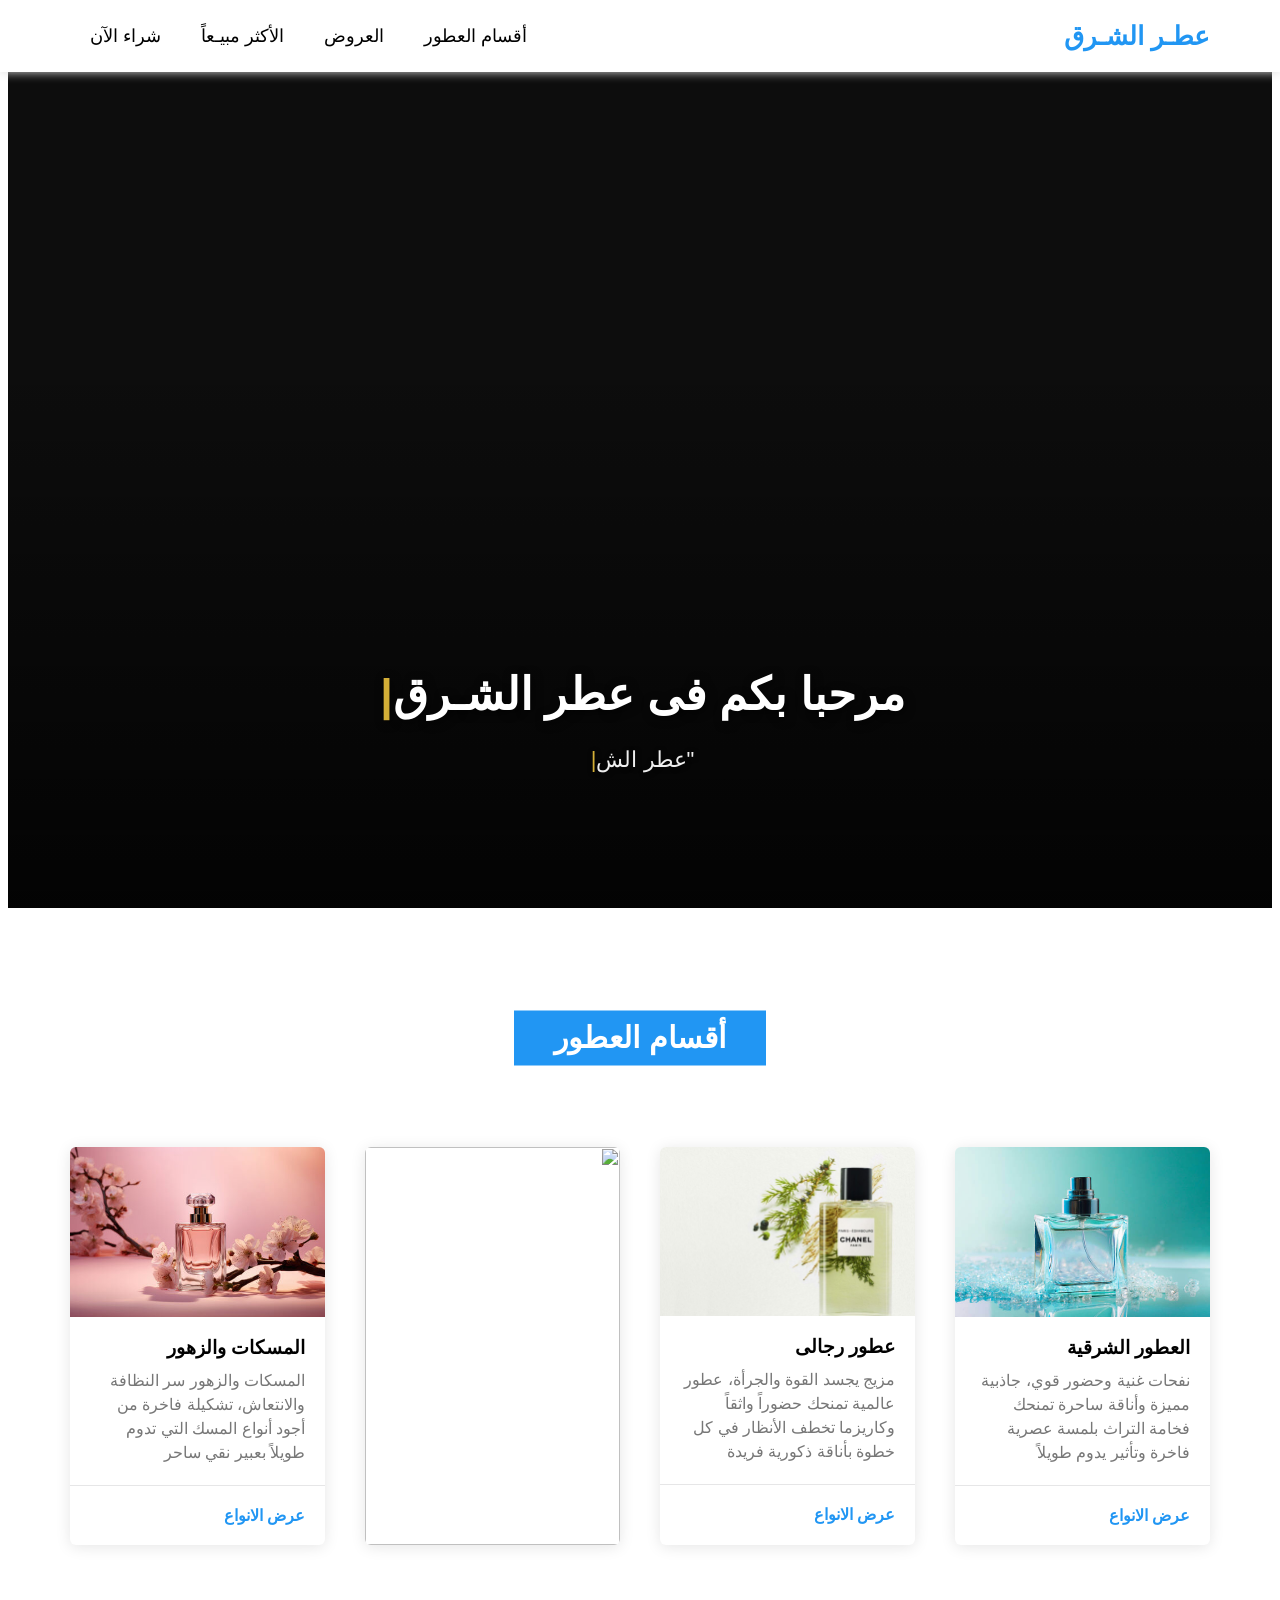
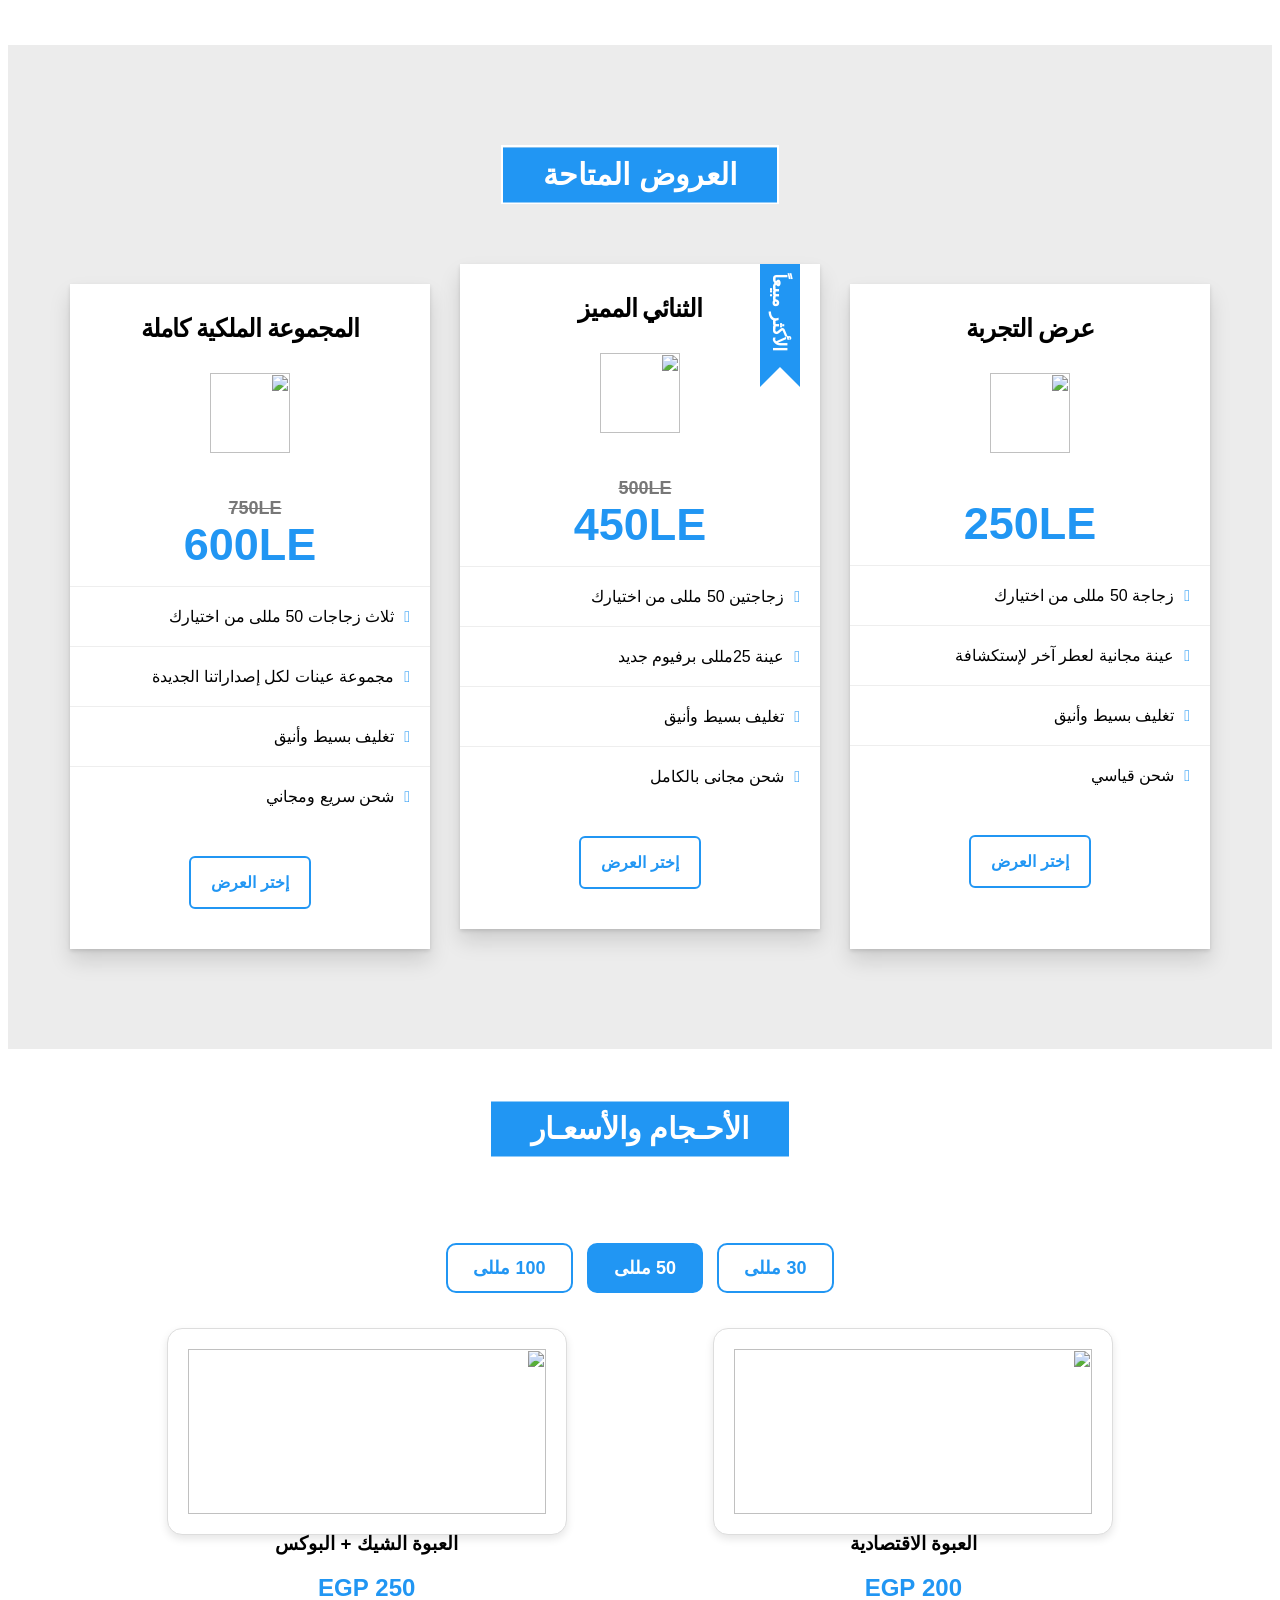
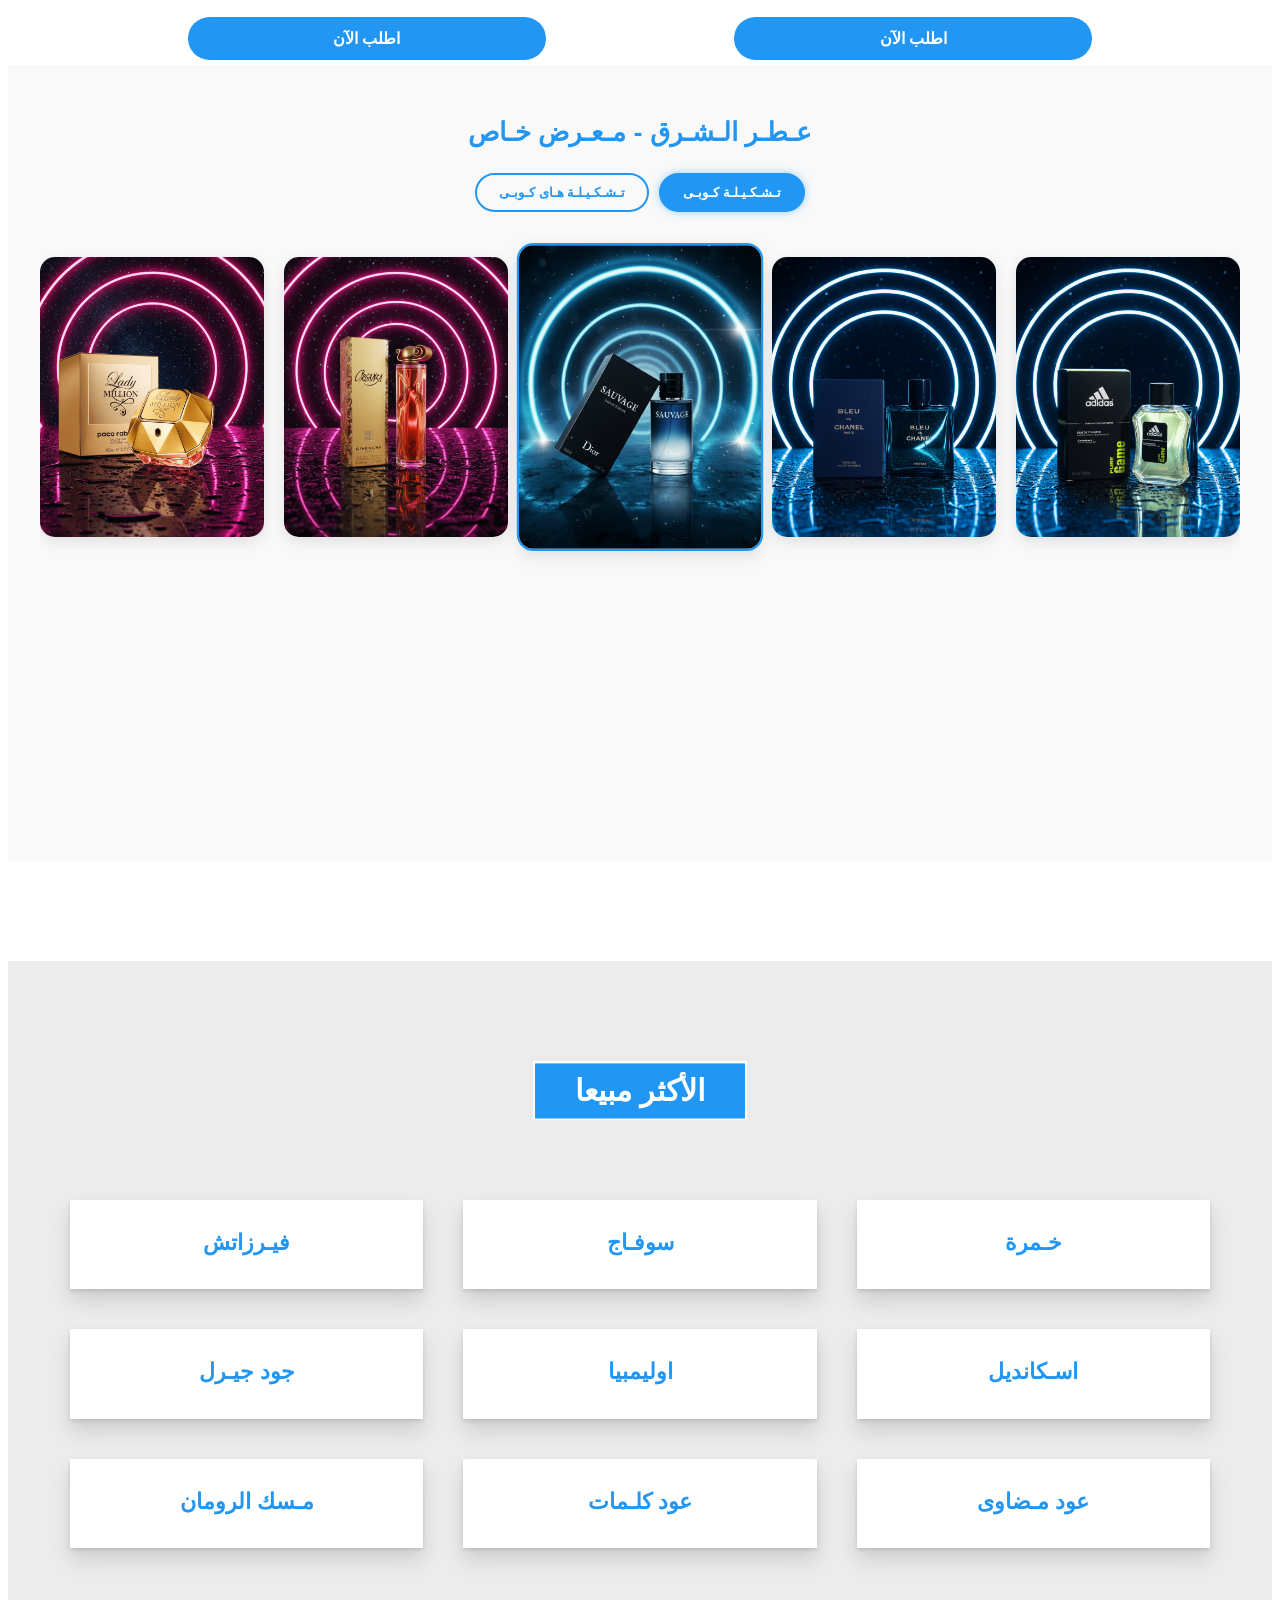
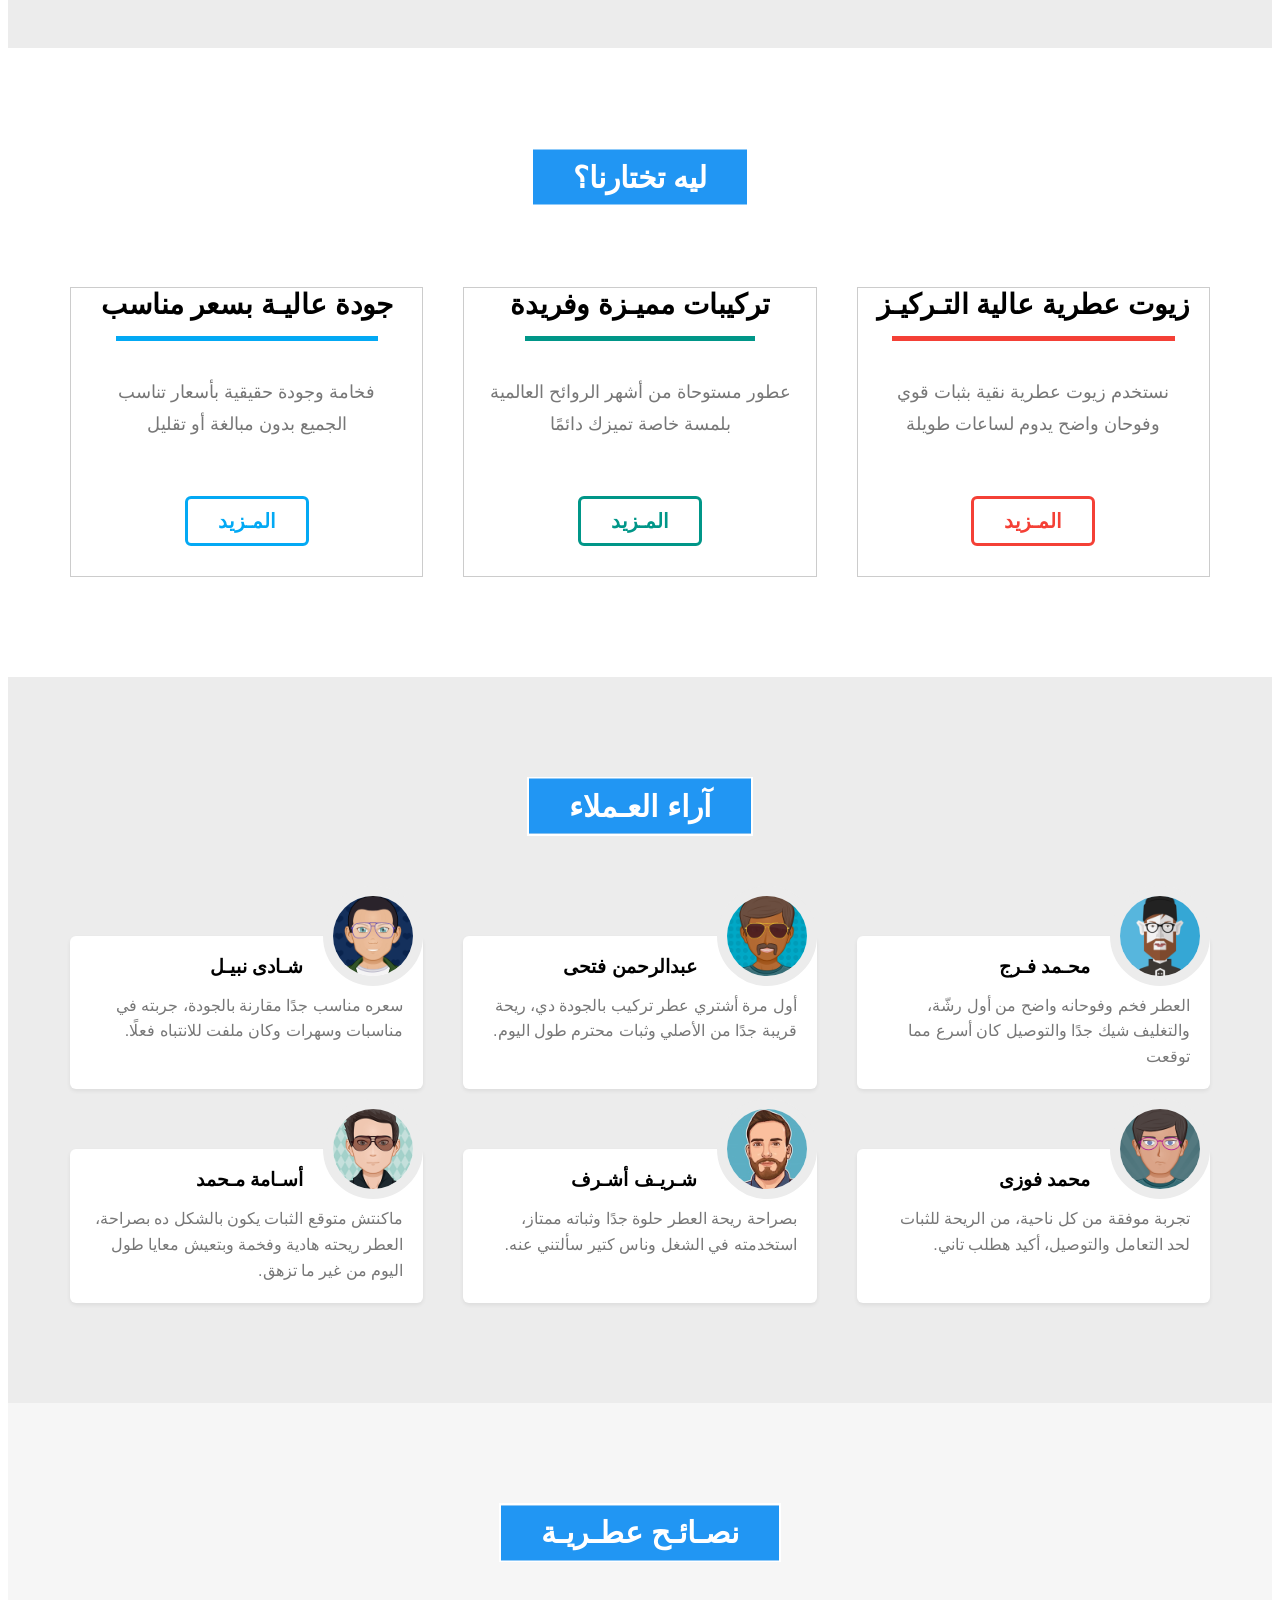
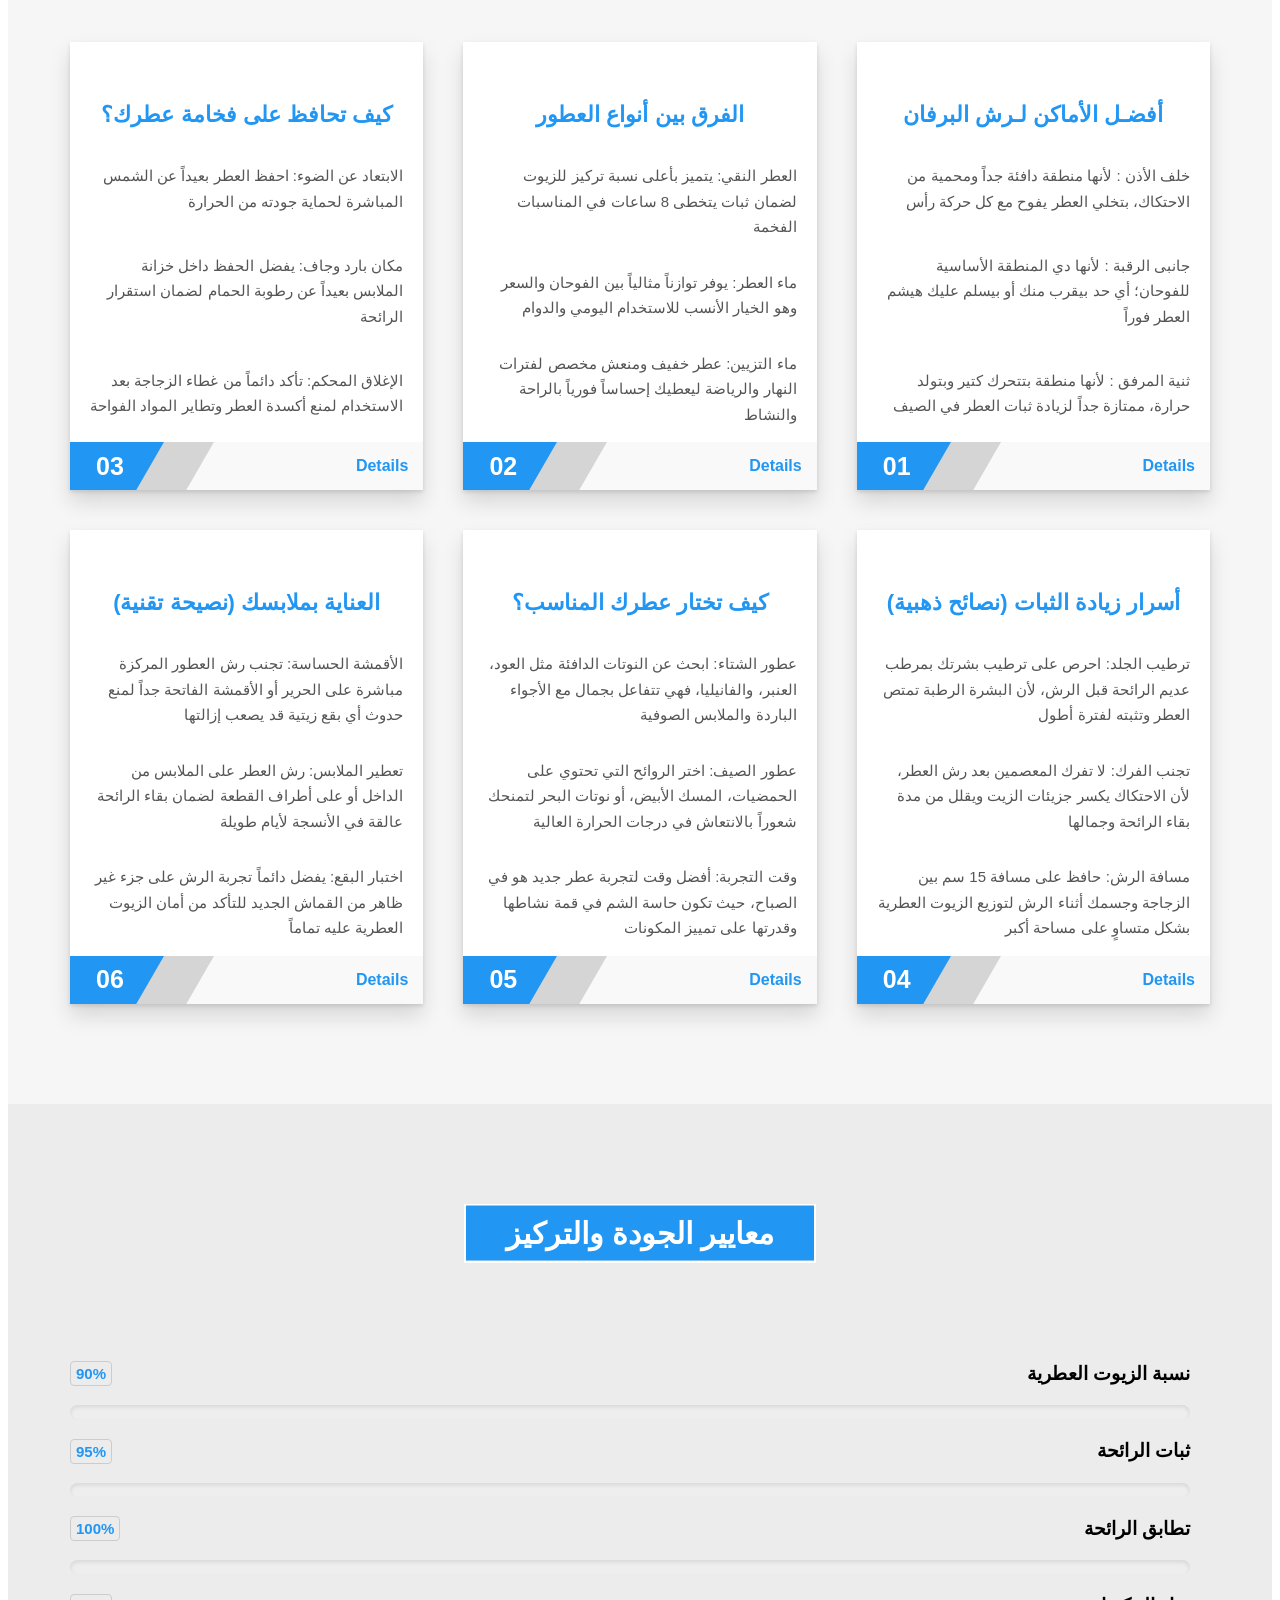
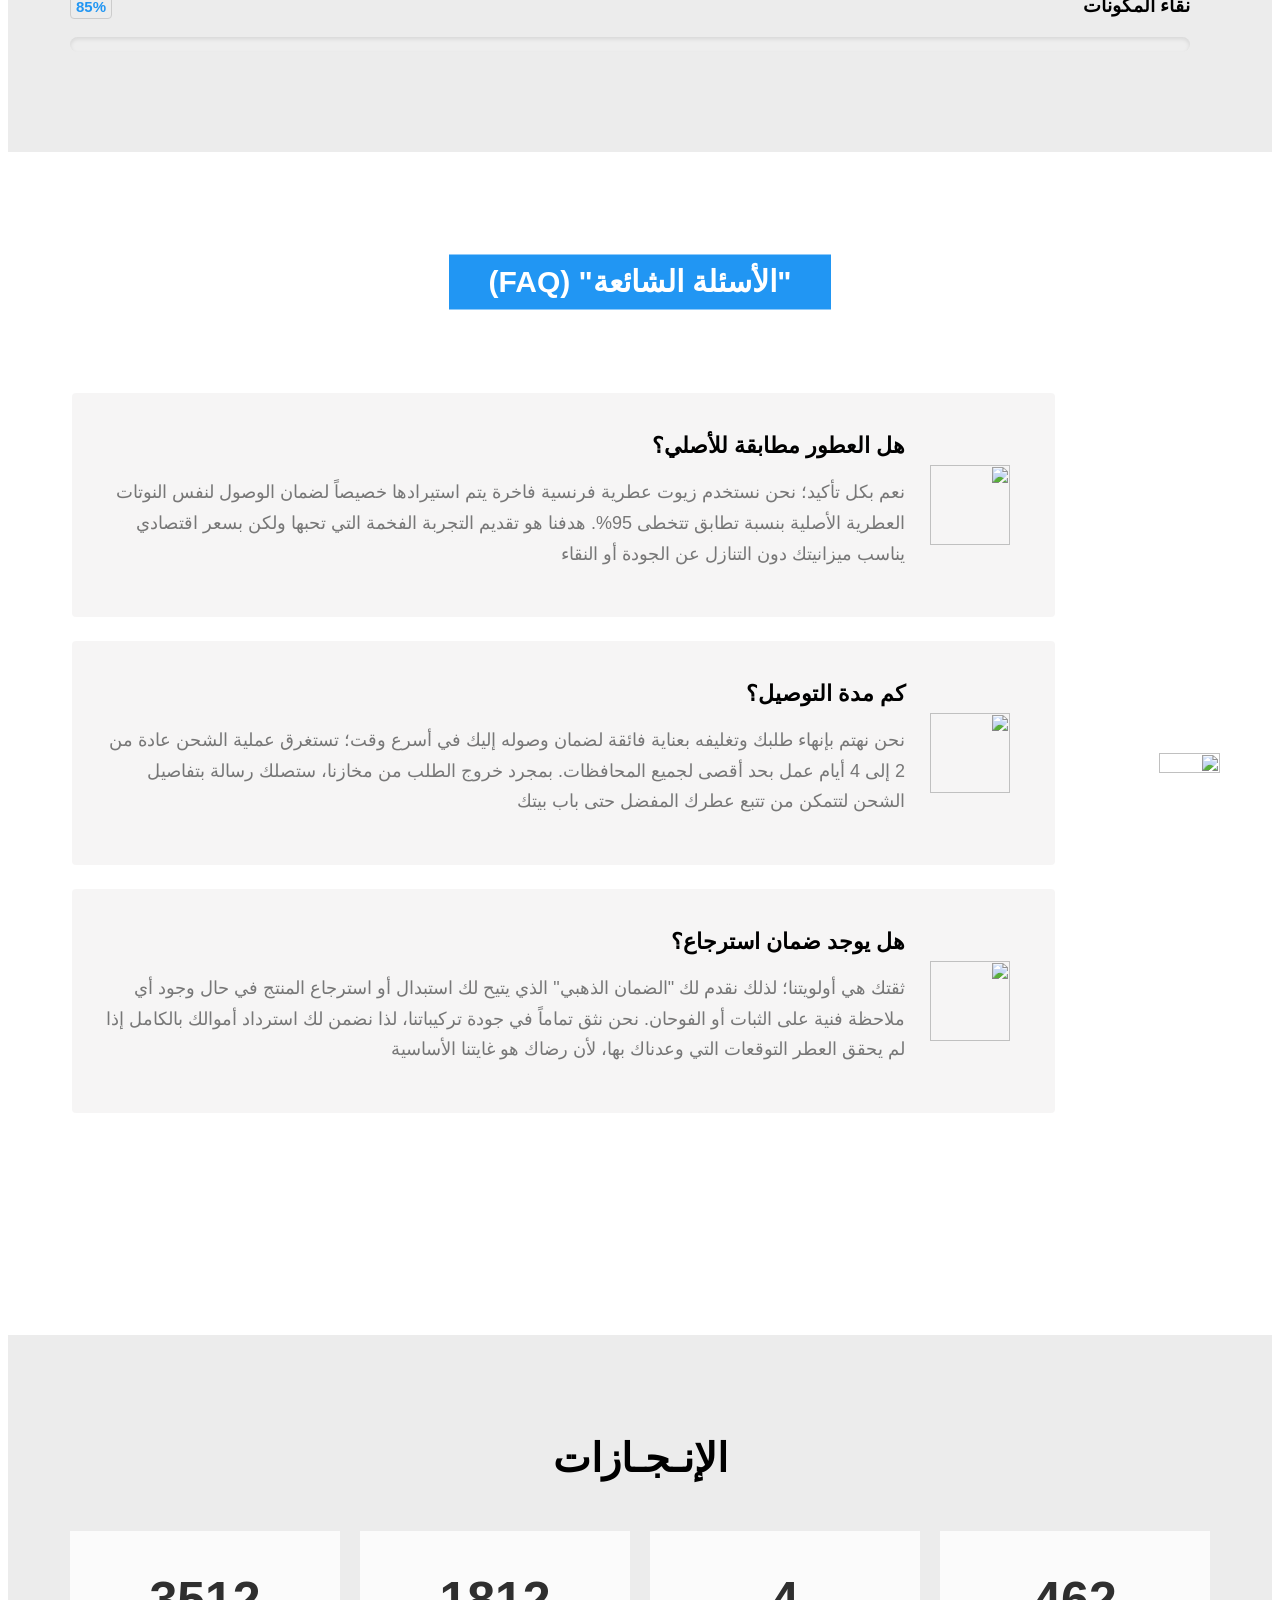
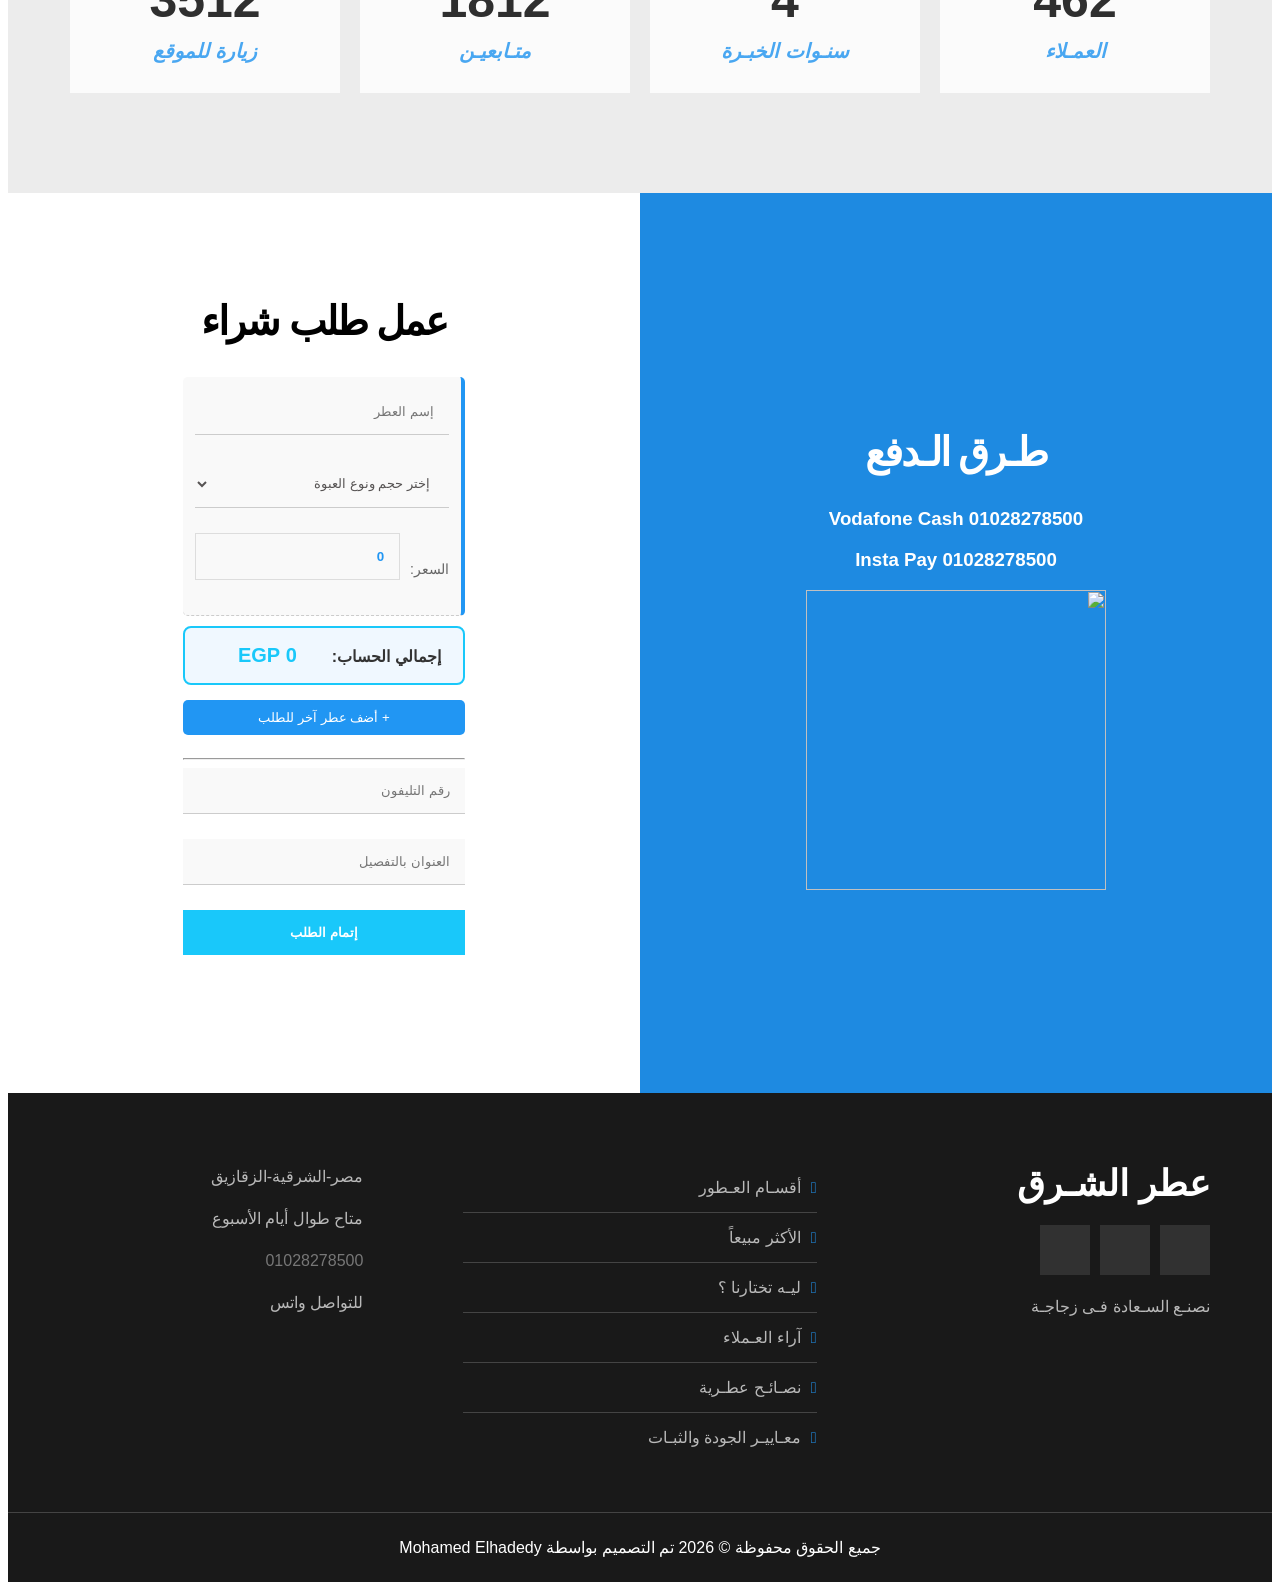
==== commit d945d90e: "تحديث إصدار" ====
--- a/index.html
+++ b/index.html
@@ -10,9 +10,9 @@
 
   <meta name="keywords" content="عطر الشرق, etr elsharq, etr elshark, etr-elsharq.shop, perfumes, عطور شرقية">
 
-  <link rel="stylesheet" href="css/normalize.css?v=1.2" />
-  <link rel="stylesheet" href="css/elzero.css?v=1.2" />
-  <link rel="stylesheet" href="css/all.min.css?v=1.2" />
+  <link rel="stylesheet" href="css/normalize.css?v=1.3" />
+  <link rel="stylesheet" href="css/elzero.css?v=1.3" />
+  <link rel="stylesheet" href="css/all.min.css?v=1.3" />
 
   <link rel="icon" type="imgs/icon.png" href="imgs/icon.png">
   <link rel="preconnect" href="https://fonts.googleapis.com" />
@@ -20,7 +20,7 @@
   <link rel="apple-touch-icon" href="home.screen.png">
   <link rel="shortcut icon" href="home.screen.png">
 
-  <link rel="manifest" href="manifest.json?v=1.2">
+  <link rel="manifest" href="manifest.json?v=1.3">
 
   <link rel="preconnect" href="https://fonts.gstatic.com" crossorigin />
   <link href="https://fonts.googleapis.com/css2?family=Cairo:wght@300;400;700&display=swap" rel="stylesheet" />
@@ -948,7 +948,7 @@
   <a id="buyNow" href="#form"
     style="display: none; position: fixed; bottom: 90px; right: 30px; z-index: 1000; background-color: #2196f3; color: white; border: none; border-radius: 50%; width: 50px; height: 50px; cursor: pointer; font-size: 13px; font-weight: bold; box-shadow: 0 4px 8px rgba(0,0,0,0.2); align-items: center; justify-content: center; text-decoration: none; font-family: Arial, sans-serif;">شراء</a>
   <!-- End Footer -->
-  <script src="js/main.js?v=1.2"></script>
+  <script src="js/main.js?v=1.3"></script>
   <script>
     const backToTopBtn = document.getElementById("backToTop");
     const buyNowBtn = document.getElementById("buyNow");
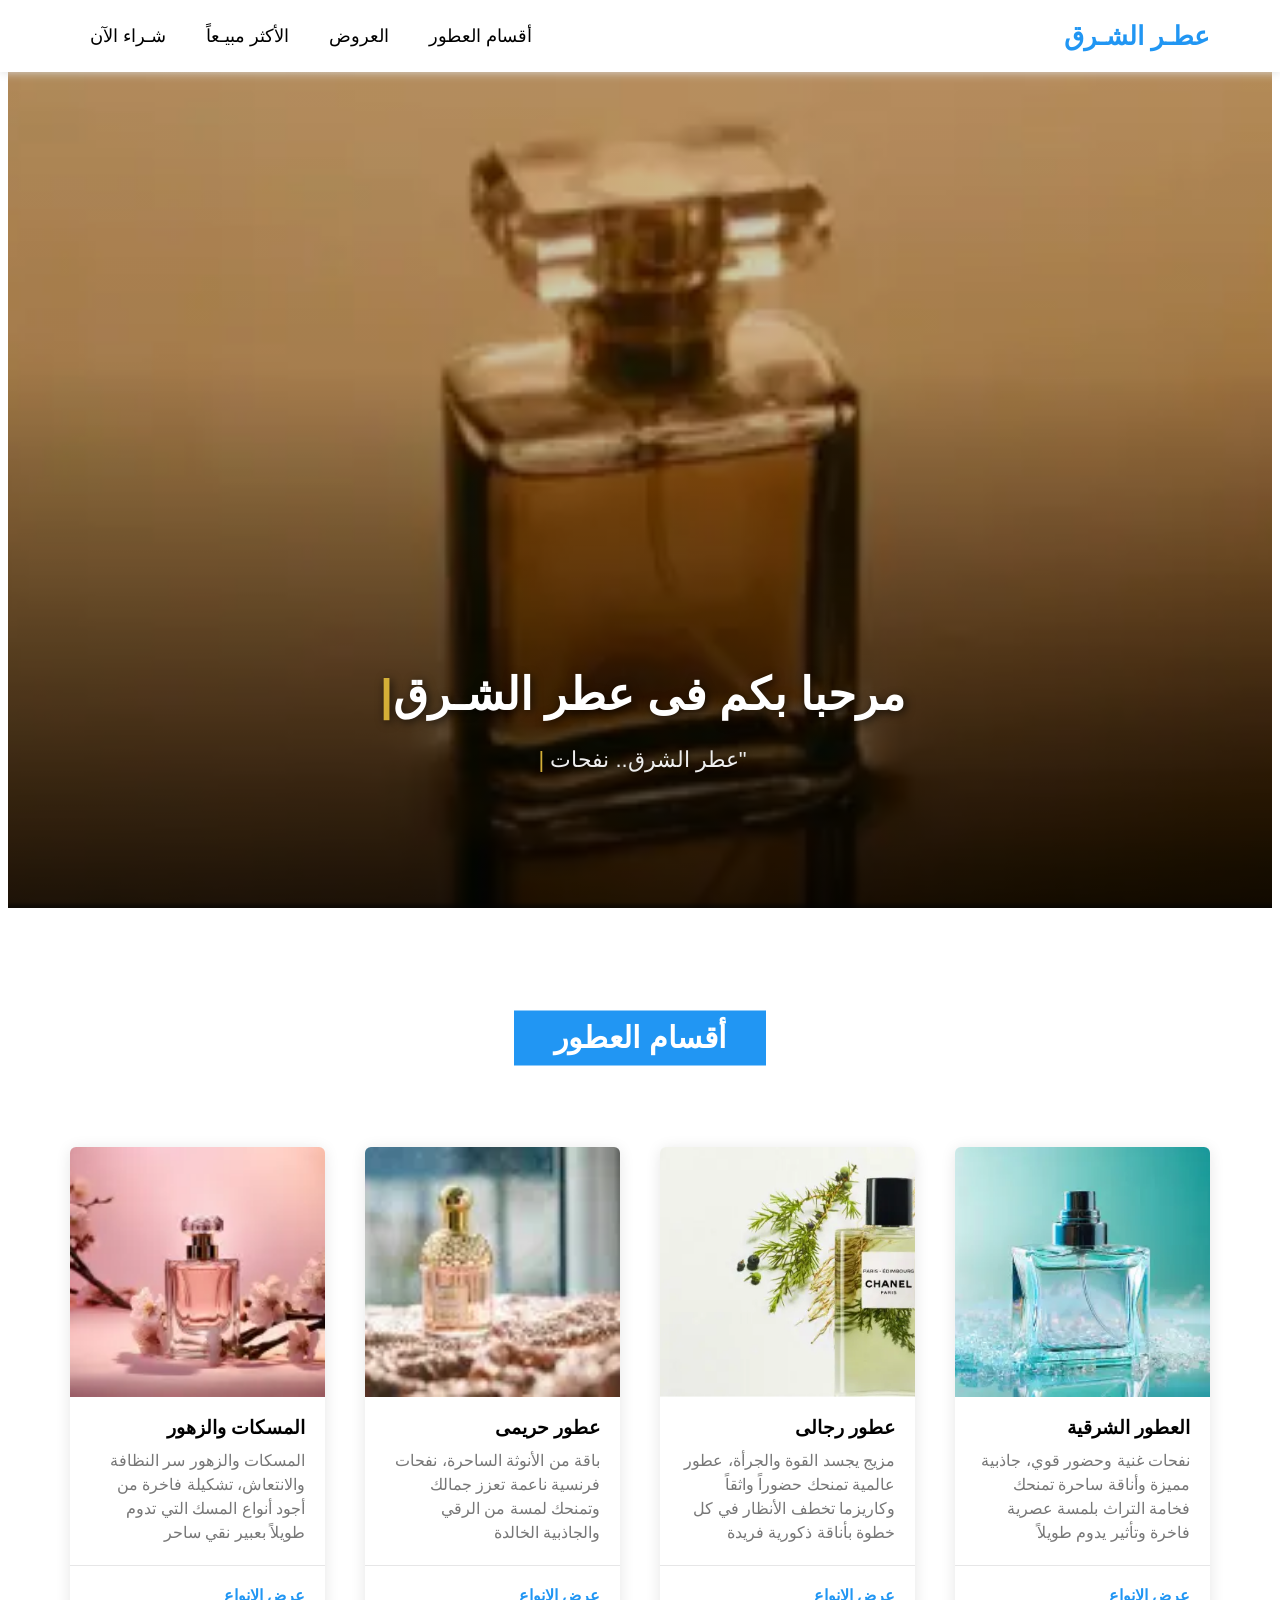
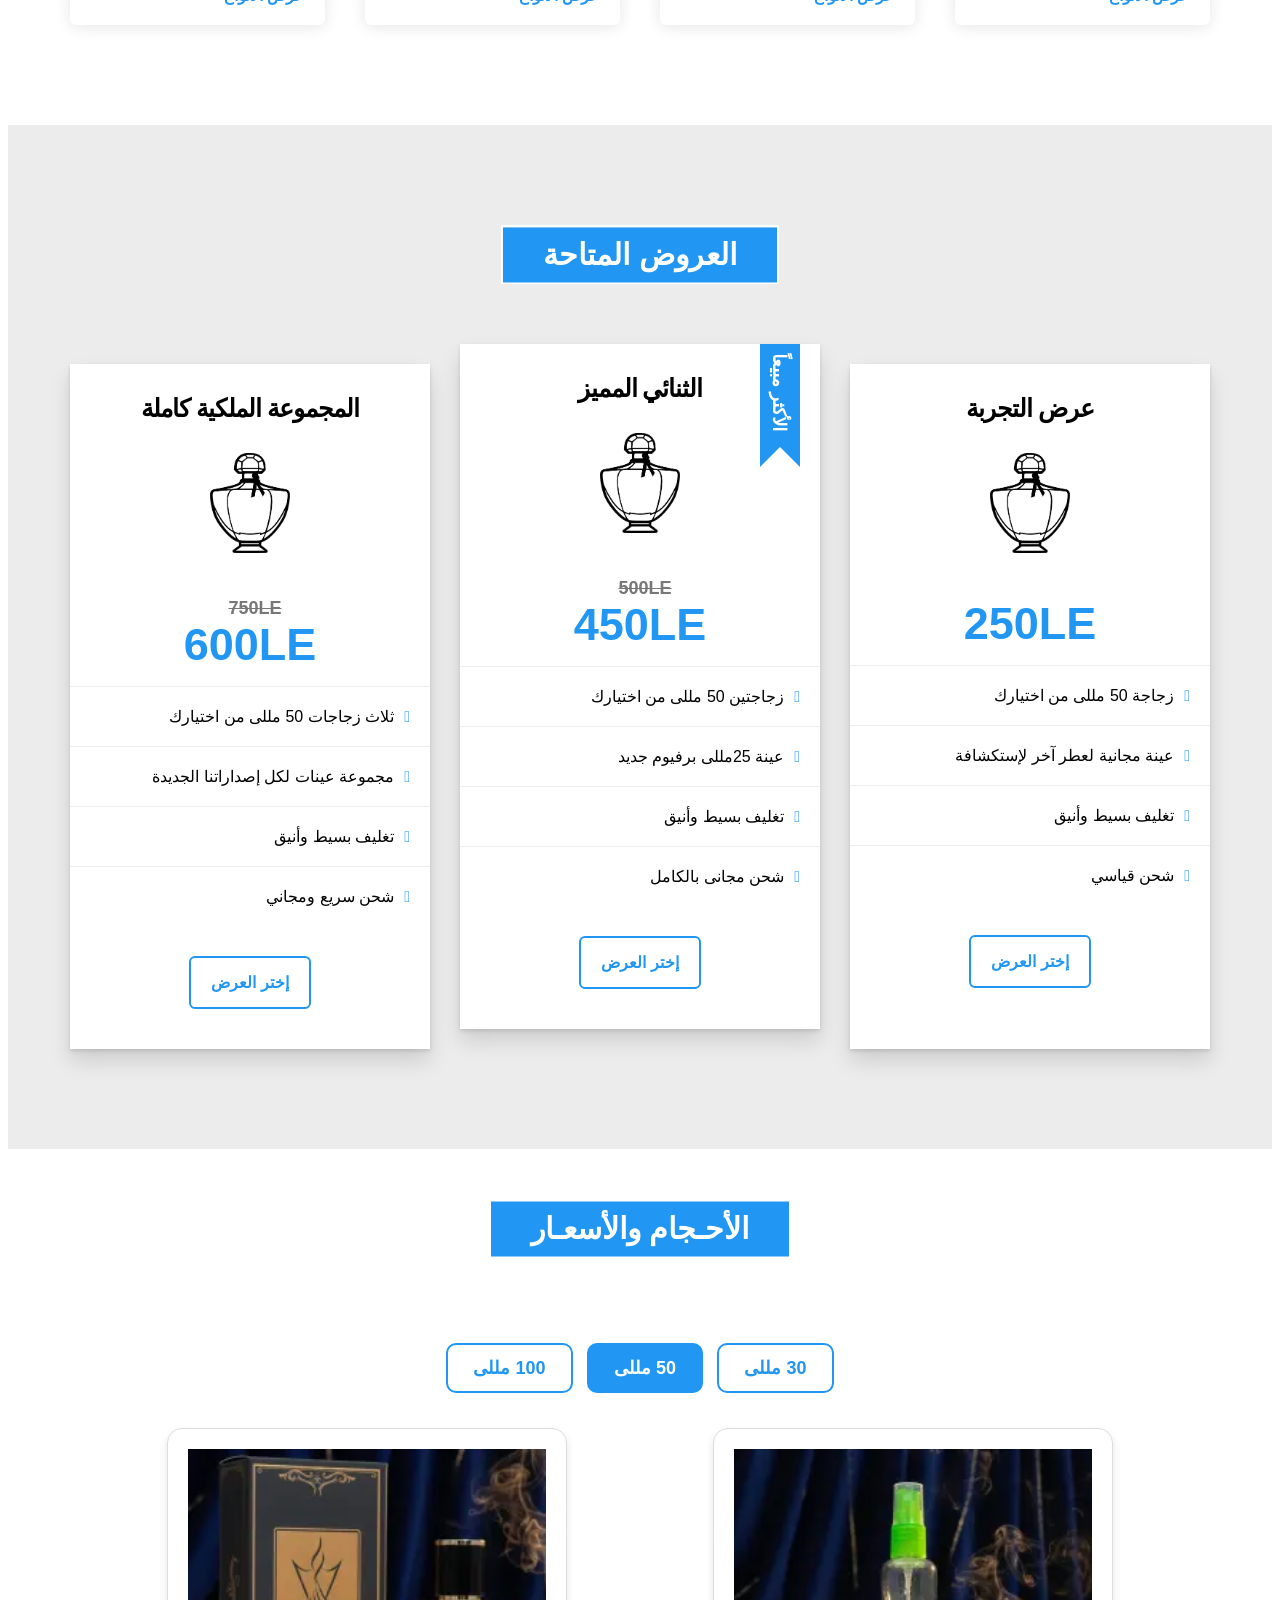
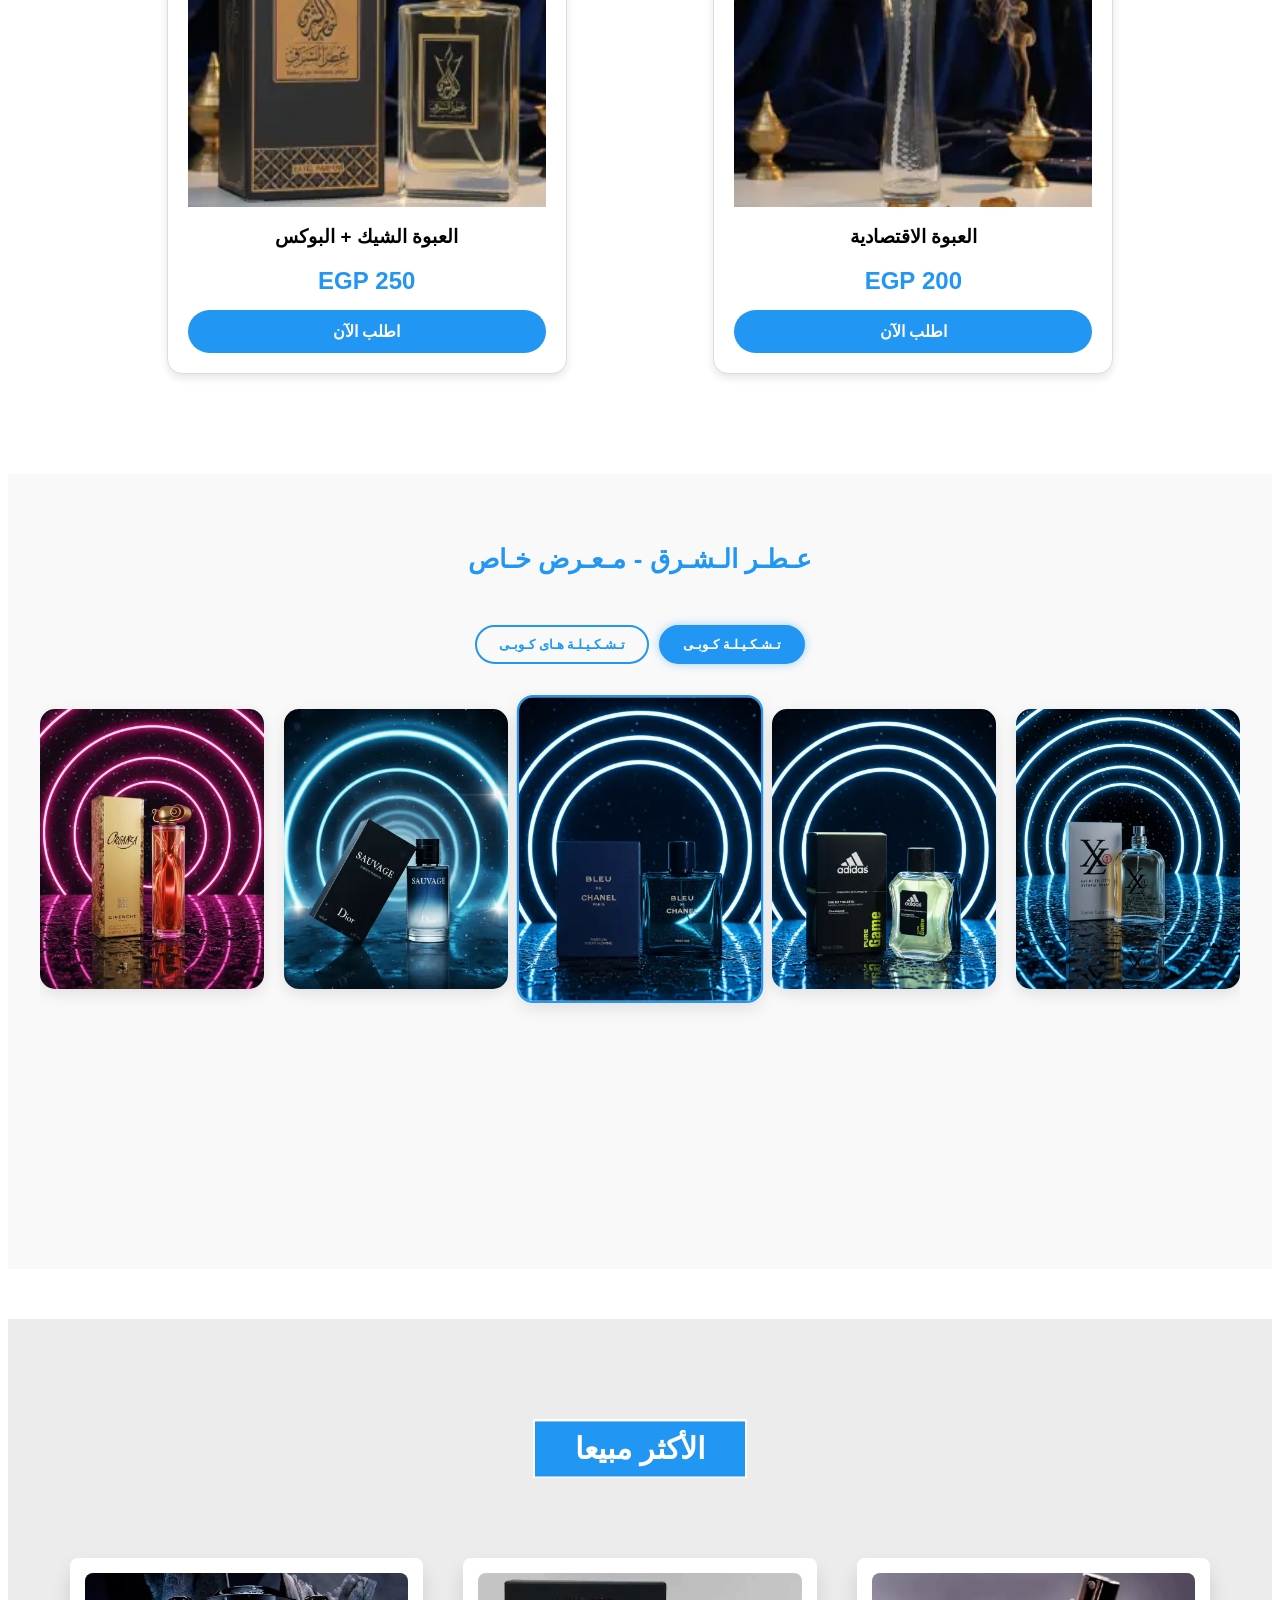
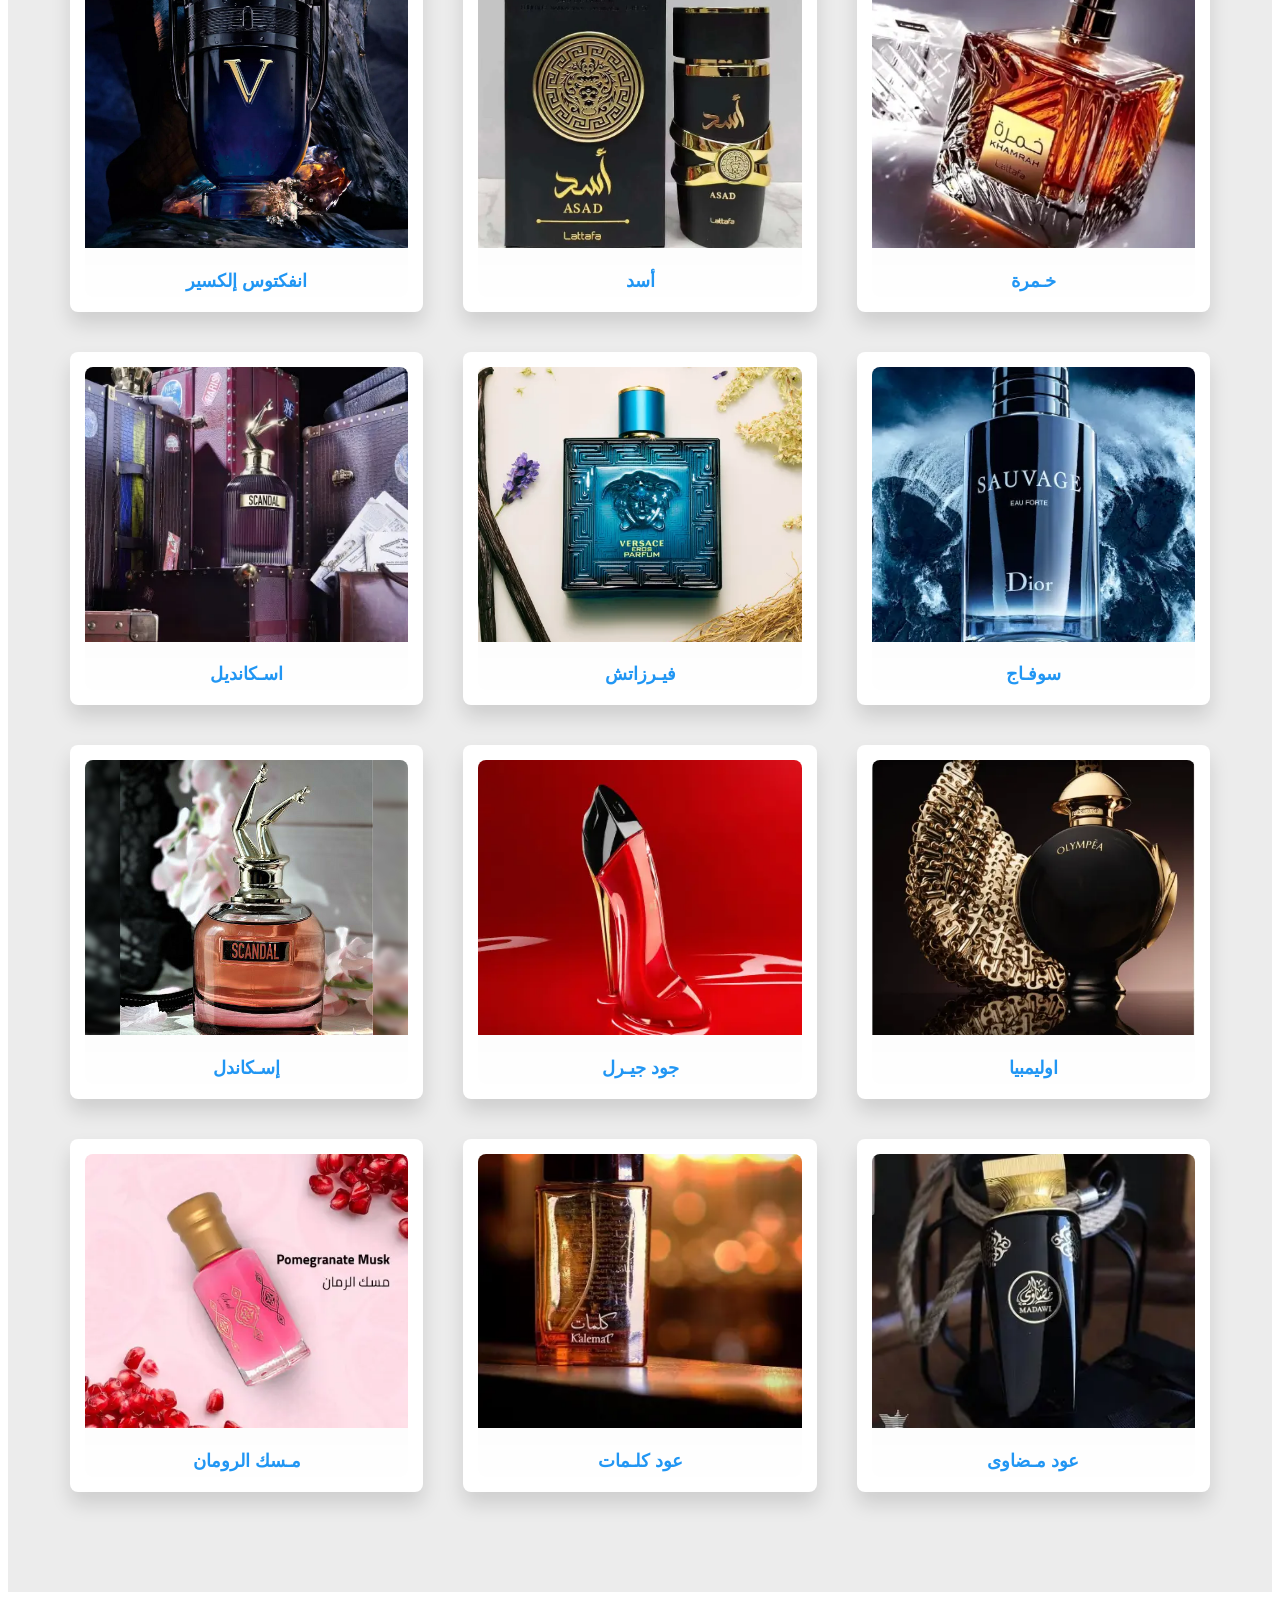
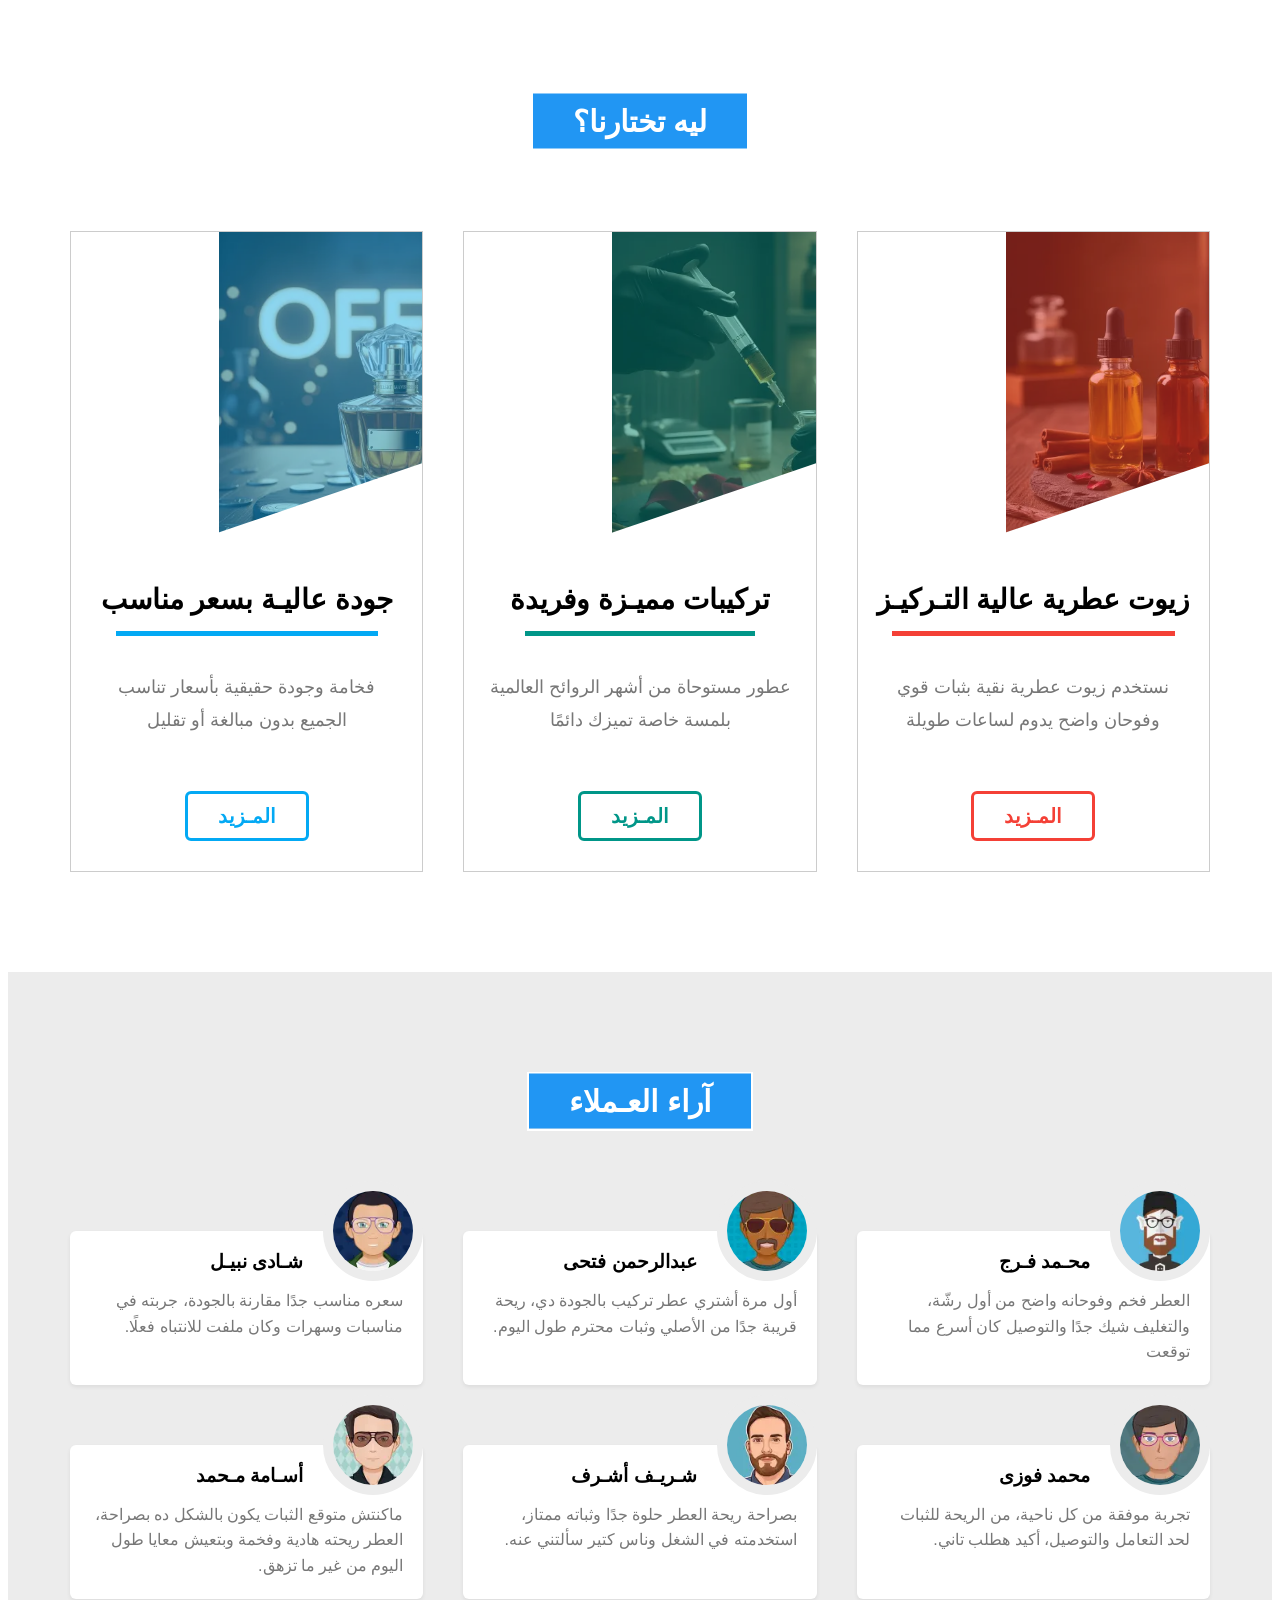
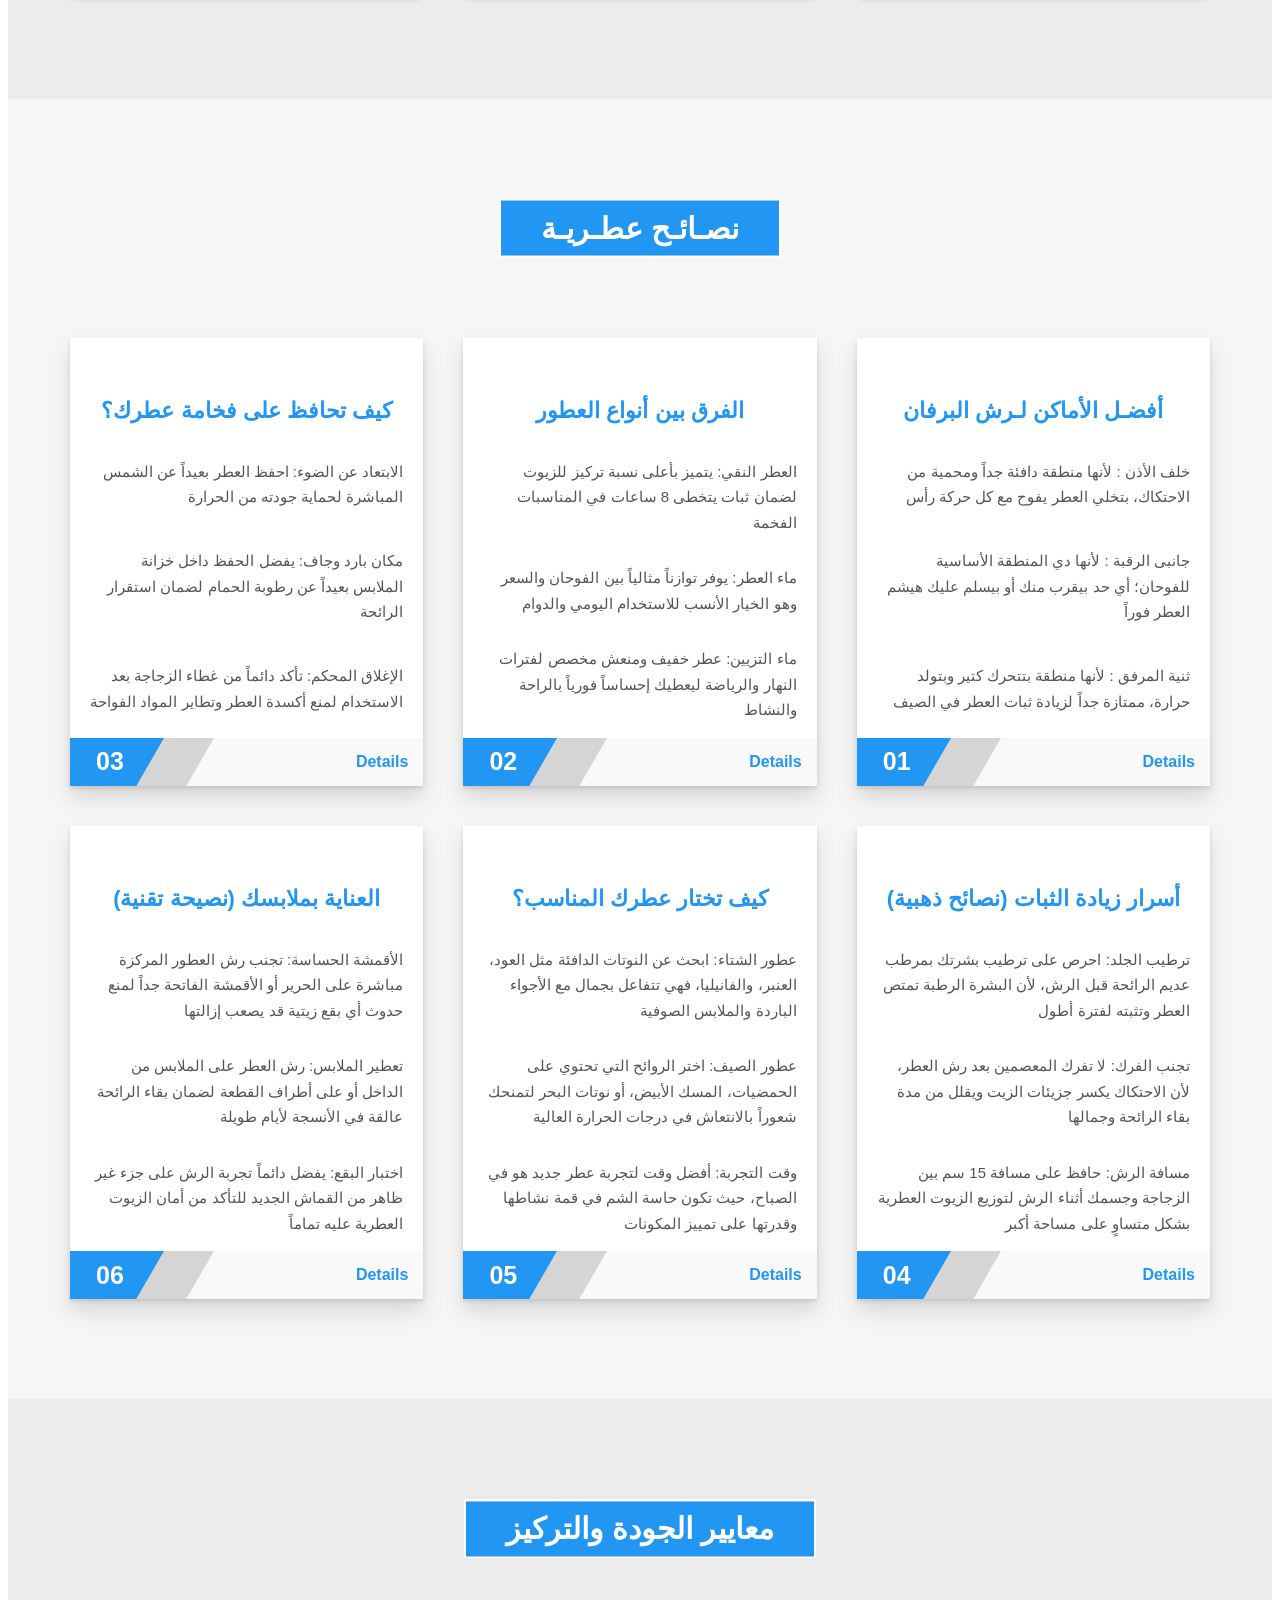
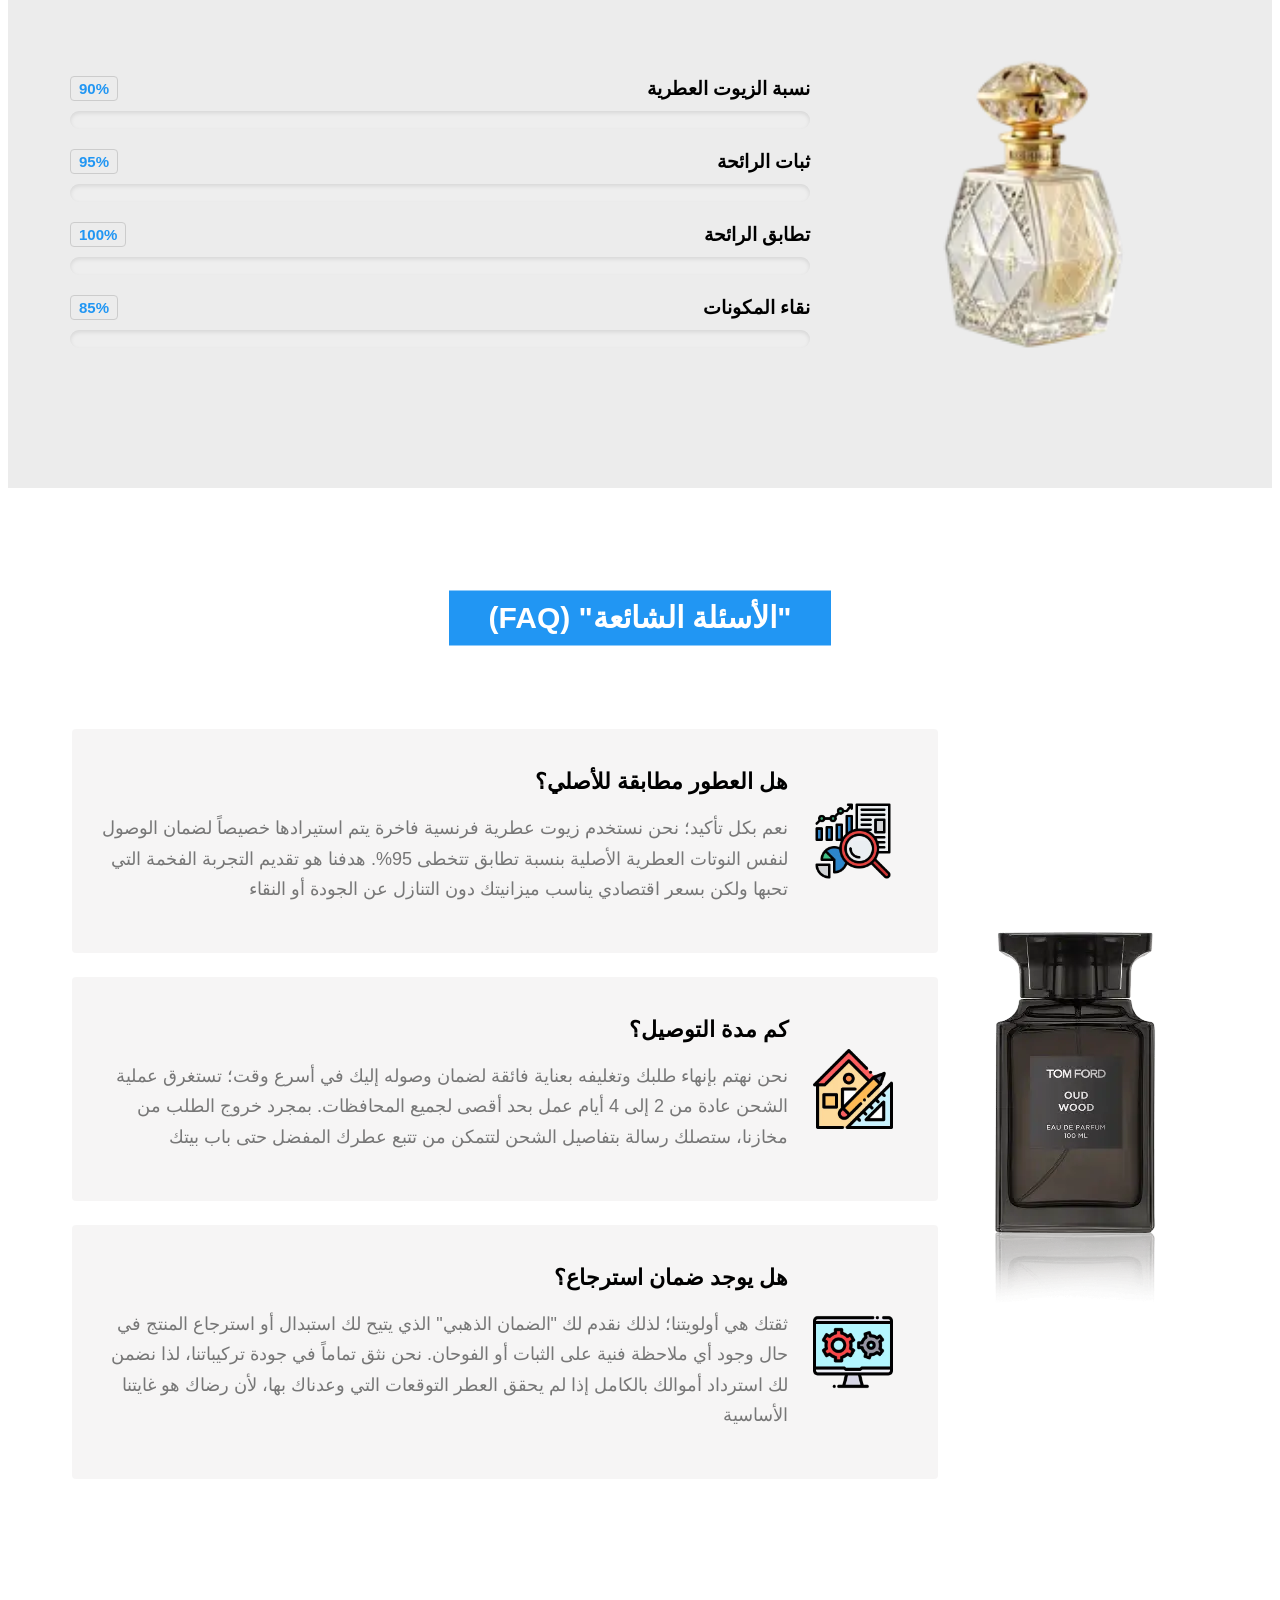
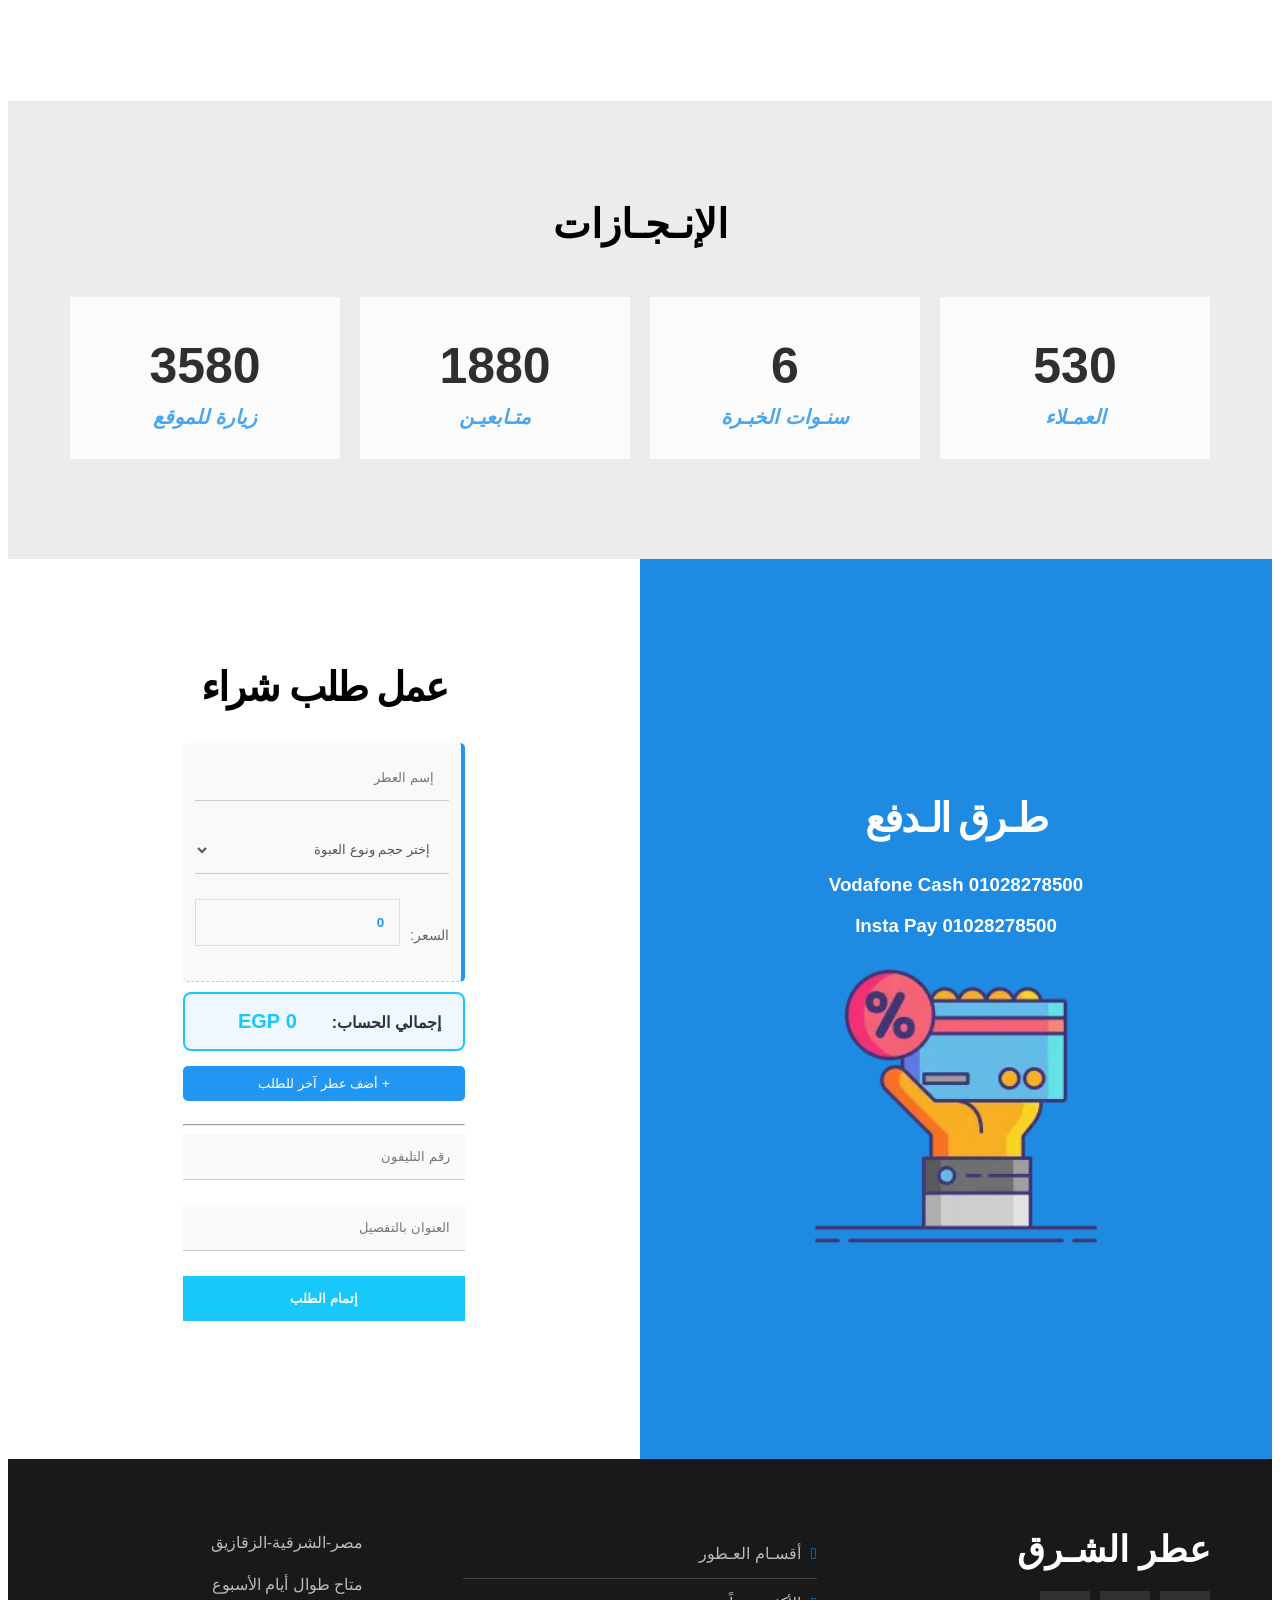
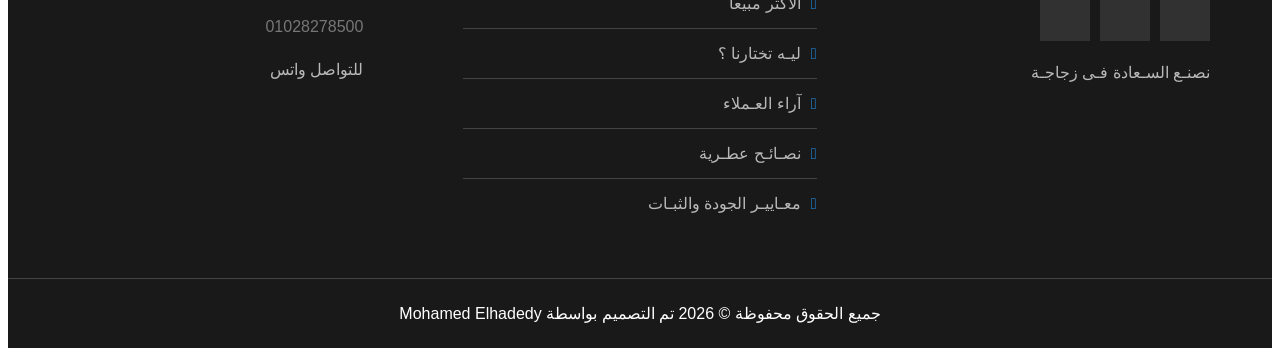
==== commit cf2616c7: "تعديل فى سرعة الويب سايت" ====
--- a/index.html
+++ b/index.html
@@ -10,17 +10,17 @@
 
   <meta name="keywords" content="عطر الشرق, etr elsharq, etr elshark, etr-elsharq.shop, perfumes, عطور شرقية">
 
-  <link rel="stylesheet" href="css/normalize.css?v=1.3" />
-  <link rel="stylesheet" href="css/elzero.css?v=1.3" />
-  <link rel="stylesheet" href="css/all.min.css?v=1.3" />
-
-  <link rel="icon" type="imgs/icon.png" href="imgs/icon.png">
+  <link rel="stylesheet" href="css/normalize.css?v=1.4" />
+  <link rel="stylesheet" href="css/elzero.css?v=1.4" />
+  <link rel="stylesheet" href="css/all.min.css?v=1.4" />
+
+  <link rel="icon" type="imgs/icon.webp" href="imgs/icon.webp">
   <link rel="preconnect" href="https://fonts.googleapis.com" />
-  <link rel="icon" type="image/png" href="home.screen.png">
-  <link rel="apple-touch-icon" href="home.screen.png">
-  <link rel="shortcut icon" href="home.screen.png">
-
-  <link rel="manifest" href="manifest.json?v=1.3">
+  <link rel="icon" type="image/webp" href="home.screen.webp">
+  <link rel="apple-touch-icon" href="home.screen.webp">
+  <link rel="shortcut icon" href="home.screen.webp">
+
+  <link rel="manifest" href="manifest.json?v=1.4">
 
   <link rel="preconnect" href="https://fonts.gstatic.com" crossorigin />
   <link href="https://fonts.googleapis.com/css2?family=Cairo:wght@300;400;700&display=swap" rel="stylesheet" />
@@ -43,7 +43,7 @@
         <li><a href="#articles">أقسام العطور</a></li>
         <li><a href="#pricing"> العروض</a></li>
         <li><a href="#gallery">الأكثر مبيـعاً</a></li>
-        <li><a href="#form"> شراء الآن</a></li>
+        <li><a href="#form"> شـراء الآن</a></li>
       </ul>
     </div>
   </div>
@@ -51,7 +51,7 @@
 
   <!-- Start Landing -->
   <div class="landing">
-    <video autoplay loop muted playsinline class="back-video">
+    <video autoplay loop muted playsinline poster="imgs/poster.webp" class="back-video">
       <source src="videos/perfume.mp4" type="video/mp4">
     </video>
 
@@ -77,67 +77,53 @@
     <h2 class="main-title">أقسام العطور</h2>
     <div class="container">
       <div class="box">
-        <img src="imgs/cat-01.jpg" alt="" />
+        <img src="imgs/cat-01.webp" alt="العطور الشرقية الفاخرة - عطر الشرق" loading="lazy" />
         <div class="content">
           <h3>العطور الشرقية</h3>
           <p>نفحات غنية وحضور قوي، جاذبية مميزة وأناقة ساحرة تمنحك فخامة التراث بلمسة عصرية فاخرة وتأثير يدوم طويلاً</p>
         </div>
         <div class="info">
-          <a href="javascript:void(0)"
-            onclick="openModal('عطور شرقية فاخرة', 
-   '360 (العربية للعود)، اجار وود، ارمانى بلاك وود، استرونجر عود، العربية للعود، العود الاحمر، العود الخليجي، القمر الازرق، الحجر الاسود، السويداء، المدينة المنورة، بلاك افغانو، بلاك عود، تراب الذهب، توباكو عود، توم فورد عود، جوتشي عود، جولدن عود، حراء، خلطه القرشي، دعاء الجنة، رسالة (العربية للعود)، زهرة الخليج، سلطان العطور، شهرة، شيخ الشباب، عروق العود، عطر الجمعة، عطر الشرق، عنبر ملوكى، عود ابيض، عود اصفهانى، عود افغانو، عود بخور الذهب، عود بوكية، عود الجبل الاسود، عود الخشب، عود دارك، عود راكان، عود روز، عود سافرون، عود سعود، عود السلطان، عود عمانى، عود فورجريتنس، عود كابوس، عود كشخه، عود كمبودى، عود ليالى الشموع، عود مبخر، عود مود، غبار الذهب، فواكه سعودى، ماء الذهب، مخلط الحجاز، مخلط الشفاء، مخلط الفجر، مخلط عطر الشرق، مضاوي، مسك ابيض، مسك ابيض متسلق، مسك الذهب، مسك الصحراء، مسك الكعبة، مسك انجليزى، مسك روز، مسك شيخه، مسك عربى، مسك كارميل، ناكسوس زرجوف، نسائم الاقصي، وصال')">
-            عرض الانواع
-          </a>
+          <a href="javascript:void(0)" onclick="openPerfumeCategory('oriental')">عرض الانواع</a>
           <i class="fas fa-long-arrow-alt-right"></i>
         </div>
       </div>
-      <div class="box">
-        <img src="imgs/cat-02.jpg" alt="" />
+
+      <div class="box">
+        <img src="imgs/cat-02.webp" alt="عطور رجالى عالمية - عطر الشرق" loading="lazy" />
         <div class="content">
           <h3>عطور رجالى</h3>
           <p>مزيج يجسد القوة والجرأة، عطور عالمية تمنحك حضوراً واثقاً وكاريزما تخطف الأنظار في كل خطوة بأناقة ذكورية
             فريدة</p>
         </div>
         <div class="info">
-          <a href="javascript:void(0)"
-            onclick="openModal('عطور رجالى', 
-    '212 Sexy، 212 vip، 3G، C.H، C.k، X.L، اترنتى، اجار وود، ازارو ونتيد، اسكيب، اسكلبشر، اسمياكى، اسنشيال سبورت، اكوا دي ارمانى، اكوا دي جو، اكوا ديجو برفومو، اكزريوس روج، اكسيندو (سيسبيرو)، الترا ميل، الوسام، اماريج، امريكانا سبورت، انا والشوق، انتينس كافية، انجل، انجلز ذا شير، انفكتوس، انفكتوس ليجاند، اوبن، اوزاج، اونلى ذا برايف، ايكون جولد، ايكون دنهل، ايروز فرزاتشي، ارمانى، استرونجر انتنسلى، اسنشيال لاكوست، باد بوى، باور، باى جفينشى، برادا، براوندا، بلاك اكس اس، بلاك اكسير، بلاك افغانو، بلاك اوركيد، بلاك هوم، بلاك ليجزس، بلاك مان، بلو سبورت، بوص انموشن، بوص بوتيلا، بوص ذا سنت، بوص وايت، بوما سبورت، بومب شيل، بيور اكس اس، بيانكو لاتيه، بى ام دبليو B.M.W، تراب الذهب، توباكو ريد، تومى فريدوم، تومى هيل، توى بوى، جاجوار بلاك، جاجوار جرين، جان بول، جوب، جوب جامب، جورج قرداحى، جولد، جيمى شو، جنتل مان، حكايات (الف ليلة وليلة)، دراكار، درهم، dبل سيجار، دربى جوى، دنهل، دنهل برسويت، دنهل ديزاير، دنهل فريش، دنهل لندن، ديزاير بلو، ديزل بلاك، ديجافو، ديور هوم، دولار، دارك مونتال، ذا وان، روشاز، روبيرتو كافلى، ريد توباكو، سلفر بلو، سلفر سنت، سلفر شادو، سوفاج، سوفاج الكسير، سيكسى سول، سيجار، سكاندل رجالى، شاليز، شامبيون دافى دوف، شانيل بلاتنيوم، شبسيدو ذن مان، شروتى، شغف، شوكولاته بلاك، شوكولاته وايت، فانتوم، فرزاتشي ايروس، فرزاتشي بلاك، فرى سكس ناو، فلد كالت، فلانتينو بورن ان روما، فندى، فوديكا، فوياج، فولد كالت، فنكراتش، فهرنهايت، فياجرا، قهوة، كاريزما، كروم ازارو، كروم ليجاند، كريد ايفنتوس، كريد بلاك، كريد سلفر، كوكو شانيل بلاك، كول وتر بلو، كول وتر مان، كوستا ازارو، كى، كيركي، لابيدوس، لاكوست اسنشيال، لاكوست بلاك، لاكوست جرين، لاكوست وايت، لاكوست يلو، لومال ان بورن، لومال الكسير، ماربرت مان، مالديف، مرسيدس، مضاوى، مليون لاكى، مون بلو ليجاند، ميجا مار، نيو بوص، نيو سبايس بوم اكسترينم، نيو سلفر، نيشان، نينا ريتش، هاج سنت، هامر، هريرا 212، هريرا اولد، هريرا برلمنتى، هيروس 212، هيفن (درعة)، هوجو اكس واى، هوجو انيرجى، هوجو بلاك، هوجو بوص 51، هوجو بوص سنت، هوجو ريد، واى (سان لوران)، وايت انتينس، وايت سلفر، وايت ليجزس، وان مان شو، وان مليون، وان مليون برايف، ازارو تويز، استرلى برفيوم، اكسبلوجن وودى، انكريدابول مى، اجنر بلاك، بوما جام، بلاى فور هوم، بلو شانيل، برسيف، بلاك فورس، بلو جينز، جوتشي جيلتى، جرين كاستيل، جاكومو، ديفيد بيكهام، ذيس اذ هير، رد جينز، سلفر بلاك، سفارى، لوست شيرى، ارطغرل، اسبلندد، اربابورا، اسد، وان مليون الكسير، الكسندريا من زرجوف، بورترية، باروندا، باتشون توت، زارا بلاك، زارا موف، سبريت ليجاند، اوراج، ناكسوس من زرجوف، سلطان العطور')">
-            عرض الانواع
-          </a>
+          <a href="javascript:void(0)" onclick="openPerfumeCategory('men')">عرض الانواع</a>
           <i class="fas fa-long-arrow-alt-right"></i>
         </div>
       </div>
-      <div class="box">
-        <img src="imgs/cat-03.jpg" alt="" />
+
+      <div class="box">
+        <img src="imgs/cat-03.webp" alt="عطور حريمى راقية - عطر الشرق" loading="lazy" />
         <div class="content">
           <h3> عطور حريمى</h3>
           <p>باقة من الأنوثة الساحرة، نفحات فرنسية ناعمة تعزز جمالك وتمنحك لمسة من الرقي والجاذبية الخالدة</p>
         </div>
         <div class="info">
-          <a href="javascript:void(0)"
-            onclick="openModal('عطور حريمي راقية', 
-    '212 sexy، 212 vip women، P.t، Si، Si armany، ارامس، ازارو جيرل، اسكادا تاج، اسكادا جرافيك، اسكادا شيرى، اسكادا كوليكشن، اسكادا ماجناتزيوم، اسكادا سبشيال، اسنشوال، اكلير لطافه، الف ليلة وليلة، امواج، انجل فيكتوريا، اوشن لونج، اورجانزا، اونلى ذا برايف، اوليمبيا، ايموشن، ايفوريا جولد، ايفوريا سى كى، ايلى صعب، ايلى صعب بلاك، باد جيرل، باربريز، باربري لندن، باربراى، باريس هيلتون، بكرات روج، بريتني سبيرز، بستاشيو، بوي جيرل، بون بون، بيبى دول، بيوتى ومان، بيور بيوتى، بينك روز، بينك شوجر، بلاك اوبميوم، بلو ليدى، تاتش لاكوست، تندر، تندر روز، توباكو فانيليا، توسكا، تريدى هيرميس، جادور، جود جيرل، جومانا، جوتشي بلوم، جوتشي جوتشي، جوتشي رش، دولسي جبانا، راش اسطنبول، راش فيكتوريا، رساله، رغبة، رويال، رومانزا، رومانس، رومبو، روميو وجوليت، روز ذا وان، روز فانيليا، ريتشي ريتشي، زهور الخليج، سباركل نايت، سويت ايس، سو سكاندل، سو سيكسي، سيكسي دي جي 5، سيكسي روج، سيكسي لوف، سيكسي ليتل، سيكسي نايت، سكاندل، شاليز، شمس الامارات، شوكولاته، فاراواي، فانيليا، فانيليا روبي، فانتاستيك، فرست هاواي، فلاور جوتشي، فلوت تاتش، فيكتوريا انجل، فيكتوريا سيكريت، فيكتوريا سيكرت شارم، قصة حب، كابوتين بنادورا، كاتي بيري، كارتير باشا، كارتير، كاسيليا، كان كان، كشمير، كنزو، كنزو فلاور، كوبرا، كوكو شانيل، كوكو نات، كريزي لوف، كريزى ميكس، ليبرا، لاف ان باريس، لاف از هيفينلي، لافلى، لافى اى بيل، لافى بيل روز، لابيل جان بول، لايف لاكوست، لوي فيتون، لوليتا لومبيكا، ليدى مليون، ليالى الحلمية، ليلة العمر، ماركيز، مانسيرا روز فانيليا، ماى سكاى، ماى واى، لمسة، ميس ديور بيوتي، ميس شيرى، مادونا، ميد نايت، مون سباركل، مونتانا، نرسيكو، نيشاني، هوت كوتيور، هوجو ومان، ويك اند، يارا')">
-            عرض الانواع
-          </a>
+          <a href="javascript:void(0)" onclick="openPerfumeCategory('women')">عرض الانواع</a>
           <i class="fas fa-long-arrow-alt-right"></i>
         </div>
       </div>
-      <div class="box">
-        <img src="imgs/cat-04.jpg" alt="" />
+
+      <div class="box">
+        <img src="imgs/cat-04.webp" alt="المسكات والزهور الطبيعية - عطر الشرق" loading="lazy" />
         <div class="content">
           <h3> المسكات والزهور</h3>
           <p>المسكات والزهور سر النظافة والانتعاش، تشكيلة فاخرة من أجود أنواع المسك التي تدوم طويلاً بعبير نقي ساحر</p>
         </div>
         <div class="info">
-          <a href="javascript:void(0)"
-            onclick="openModal('عالم المسك والزهور الطبيعية', 
-   'البنفسج، الورد الطائفى، الياسمين، جادور، جوتشي بلوم، زهرة الاوركيد، زهرة اللافندر، زهور الريف، فل، كنزو فلاور، لوتس، مسك الورد، مسك الجسم، مسك الطهاره، مسك بودر، مسك بودر لافندر ياسمين، مسك بودر فانيليا لافندر، مسك بطيخ، مسك توت، مسك رومان، مسك شوكولاتة، مسك فانيليا، مسك فانيليا لافندر، مسك كوكتيل، مسك لافندر، مسك لافندر ياسمين، مسك هاتون، ميس ديور، نرسيسو فلاور، ورد بلدى، ورد تركى')">
-            عرض الانواع
-          </a>
+          <a href="javascript:void(0)" onclick="openPerfumeCategory('musk')">عرض الانواع</a>
           <i class="fas fa-long-arrow-alt-right"></i>
         </div>
       </div>
-
     </div>
   </div>
   <div class="spikes"></div>
@@ -151,7 +137,7 @@
     <div class="container">
       <div class="box">
         <div class="title">عرض التجربة</div>
-        <img src="imgs/hosting-basic.png" alt="" />
+        <img src="imgs/hosting-basic.webp" alt="" />
         <div class="price"><span class="amount">250LE</span></div>
         <ul>
           <li>زجاجة 50 مللى من اختيارك</li>
@@ -165,7 +151,7 @@
       <div class="box popular">
         <div class="label">الأكثر مبيعاً</div>
         <div class="title">الثنائي المميز</div>
-        <img src="imgs/hosting-basic.png" alt="" />
+        <img src="imgs/hosting-basic.webp" alt="" />
         <div class="price">
           <span style="text-decoration: line-through; color: #777; font-size: 18px; margin-left: 10px;">500LE</span>
           <span class="amount">450LE</span>
@@ -181,7 +167,7 @@
 
       <div class="box">
         <div class="title">المجموعة الملكية كاملة</div>
-        <img src="imgs/hosting-basic.png" alt="" />
+        <img src="imgs/hosting-basic.webp" alt="" />
         <div class="price">
           <span class="old-price"
             style="text-decoration: line-through; color: #777; font-size: 18px; margin-left: 10px;">750LE</span>
@@ -212,13 +198,13 @@
     <div id="size30" class="tab-content">
       <div class="cards-wrapper">
         <div class="card">
-          <img src="imgs/popular-30.png">
+          <img src="imgs/popular-30.webp" alt="زجاجة عطر عطر الشرق 30 مللى اقتصادية" loading="lazy">
           <h3>العبوة الاقتصادية</h3>
           <p class="price">100 EGP</p>
           <button class="buy-btn" onclick="selectAndGo('eco-30')">اطلب الآن</button>
         </div>
         <div class="card">
-          <img src="imgs/premium-30.png">
+          <img src="imgs/premium-30.webp" alt="زجاجة عطر عطر الشرق 30 مللى بريميوم" loading="lazy">
           <h3>العبوة الشيك + البوكس</h3>
           <p class="price">150 EGP</p>
           <button class="buy-btn" onclick="selectAndGo('premium-30')">اطلب الآن</button>
@@ -229,13 +215,13 @@
     <div id="size50" class="tab-content active-content">
       <div class="cards-wrapper">
         <div class="card">
-          <img src="imgs/popular-50.png">
+          <img src="imgs/popular-50.webp" alt="زجاجة عطر عطر الشرق 50 مللى اقتصادية" loading="lazy">
           <h3>العبوة الاقتصادية</h3>
           <p class="price">200 EGP</p>
           <button class="buy-btn" onclick="selectAndGo('eco-50')">اطلب الآن</button>
         </div>
         <div class="card">
-          <img src="imgs/premium-50.png">
+          <img src="imgs/premium-50.webp" alt="زجاجة عطر عطر الشرق 50 مللى بريميوم" loading="lazy">
           <h3>العبوة الشيك + البوكس</h3>
           <p class="price">250 EGP</p>
           <button class="buy-btn" onclick="selectAndGo('premium-50')">اطلب الآن</button>
@@ -246,13 +232,13 @@
     <div id="size100" class="tab-content">
       <div class="cards-wrapper">
         <div class="card">
-          <img src="imgs/popular-100.jpg">
+          <img src="imgs/popular-100.webp" alt="زجاجة عطر عطر الشرق 100 مللى اقتصادية" loading="lazy">
           <h3>العبوة الاقتصادية</h3>
           <p class="price">300 EGP</p>
           <button class="buy-btn" onclick="selectAndGo('eco-100')">اطلب الآن</button>
         </div>
         <div class="card">
-          <img src="imgs/premium-100.png">
+          <img src="imgs/premium-100.webp" alt="زجاجة عطر عطر الشرق 100 مللى بريميوم" loading="lazy">
           <h3>العبوة الشيك + البوكس</h3>
           <p class="price">350 EGP</p>
           <button class="buy-btn" onclick="selectAndGo('premium-100')">اطلب الآن</button>
@@ -263,8 +249,7 @@
   <!-- نهاية قايمه الاسعار -->
 
   <!-- بداية عرض البرفان الكوبي -->
-
-  <div class="atr-exclusive-zone" id="perfumeGallery">
+ <div class="atr-exclusive-zone" id="perfumeGallery">
     <h2 class="atr-main-title">عـطـر الـشـرق - مـعـرض خـاص</h2>
 
     <div class="atr-tabs-nav">
@@ -275,58 +260,54 @@
     <div id="ex-copy-box" class="atr-panel-box atr-visible">
       <div class="swiper myAtrSwiper">
         <div class="swiper-wrapper">
-          <div class="swiper-slide"
-            onclick="openAtrModal('سوفاج كوبي', 'imgs/copy1.png', '80 EGP', 'عطر فواح وثبات ممتاز يناسب الاستخدام اليومي.')">
-            <img src="imgs/copy1.png">
-          </div>
-          <div class="swiper-slide"
-            onclick="openAtrModal('بلو شانيل كوبي', 'imgs/copy2.png', '80 EGP', 'لمسة كلاسيكية عصرية تجذب الأنظار.')">
-            <img src="imgs/copy2.png">
-          </div>
-          <div class="swiper-slide"
-            onclick="openAtrModal('اديداس كوبي', 'imgs/copy3.png', '80 EGP', 'عطر رياضي ومنعش يدوم طويلاً.')"><img
-              src="imgs/copy3.png"></div>
-          <div class="swiper-slide"
-            onclick="openAtrModal('اكس ال كوبي', 'imgs/copy4.png', '80 EGP', 'قوة وجاذبية في زجاجة واحدة.')"><img
-              src="imgs/copy4.png"></div>
-          <div class="swiper-slide"
-            onclick="openAtrModal('لابيدوس كوبي', 'imgs/copy5.png', '80 EGP', 'عطر شرقي أصيل بلمسة عصرية.')"><img
-              src="imgs/copy5.png"></div>
-          <div class="swiper-slide"
-            onclick="openAtrModal('هوجو كوبي', 'imgs/copy6.png', '80 EGP', 'تميز بإطلالة فريدة مع هذا العطر.')"><img
-              src="imgs/copy6.png"></div>
-          <div class="swiper-slide"
-            onclick="openAtrModal('دنهل ديزاير كوبي', 'imgs/copy7.png', '80 EGP', 'أناقة لا تنتهي مع عطر دنهل.')"><img
-              src="imgs/copy7.png"></div>
-          <div class="swiper-slide"
-            onclick="openAtrModal('اسكلبشر كوبي', 'imgs/copy88.png', '80 EGP', 'عطر الفخامة والتميز للرجل العصري.')">
-            <img src="imgs/copy88.png">
-          </div>
-          <div class="swiper-slide"
-            onclick="openAtrModal('اولومبيا كوبي', 'imgs/copy8.png', '80 EGP', 'أنوثة طاغية بلمسات ناعمة.')"><img
-              src="imgs/copy8.png"></div>
-          <div class="swiper-slide"
-            onclick="openAtrModal('بلو ليدى كوبي', 'imgs/copy9.png', '80 EGP', 'سحر لا يقاوم لكل امرأة تعشق التميز.')">
-            <img src="imgs/copy9.png">
-          </div>
-          <div class="swiper-slide"
-            onclick="openAtrModal('جادور كوبي', 'imgs/copy10.png', '80 EGP', 'أيقونة الجمال والجاذبية.')"><img
-              src="imgs/copy10.png"></div>
-          <div class="swiper-slide"
-            onclick="openAtrModal('رومبا كوبي', 'imgs/copy11.png', '80 EGP', 'عطر دافئ بلمحات رومانسية.')"><img
-              src="imgs/copy11.png"></div>
-          <div class="swiper-slide"
-            onclick="openAtrModal('شاليز كوبي', 'imgs/copy12.png', '80 EGP', 'لمسة من الرقي في كل رشة.')"><img
-              src="imgs/copy12.png"></div>
-          <div class="swiper-slide"
-            onclick="openAtrModal('كاسيليا كوبي', 'imgs/copy13.png', '80 EGP', 'أناقة فرنسية بلمسة شرقية.')"><img
-              src="imgs/copy13.png"></div>
-          <div class="swiper-slide"
-            onclick="openAtrModal('ليدي مليون كوبي', 'imgs/copy14.png', '80 EGP', 'تألقي كالملكة في كل مناسبة.')"><img
-              src="imgs/copy14.png"></div>
-          <div class="swiper-slide"
-            onclick="openAtrModal('اورجانزا كوبي', 'imgs/copy15.png', '80 EGP', 'عطر شرقي كلاسيكي مذهل.')"><img
-              src="imgs/copy15.png"></div>
+          <div class="swiper-slide" onclick="openAtrModal('سوفاج كوبي', 'imgs/copy1.webp', '80 EGP', 'عطر فواح وثبات ممتاز يناسب الاستخدام اليومي.')">
+            <img src="imgs/copy1.webp" alt="سوفاج كوبي" loading="lazy">
+          </div>
+          <div class="swiper-slide" onclick="openAtrModal('بلو شانيل كوبي', 'imgs/copy2.webp', '80 EGP', 'لمسة كلاسيكية عصرية تجذب الأنظار.')">
+            <img src="imgs/copy2.webp" alt="بلو شانيل كوبي" loading="lazy">
+          </div>
+          <div class="swiper-slide" onclick="openAtrModal('اديداس كوبي', 'imgs/copy3.webp', '80 EGP', 'عطر رياضي ومنعش يدوم طويلاً.')">
+            <img src="imgs/copy3.webp" alt="اديداس كوبي" loading="lazy">
+          </div>
+          <div class="swiper-slide" onclick="openAtrModal('اكس ال كوبي', 'imgs/copy4.webp', '80 EGP', 'قوة وجاذبية في زجاجة واحدة.')">
+            <img src="imgs/copy4.webp" alt="اكس ال كوبي" loading="lazy">
+          </div>
+          <div class="swiper-slide" onclick="openAtrModal('لابيدوس كوبي', 'imgs/copy5.webp', '80 EGP', 'عطر شرقي أصيل بلمسة عصرية.')">
+            <img src="imgs/copy5.webp" alt="لابيدوس كوبي" loading="lazy">
+          </div>
+          <div class="swiper-slide" onclick="openAtrModal('هوجو كوبي', 'imgs/copy6.webp', '80 EGP', 'تميز بإطلالة فريدة مع هذا العطر.')">
+            <img src="imgs/copy6.webp" alt="هوجو كوبي" loading="lazy">
+          </div>
+          <div class="swiper-slide" onclick="openAtrModal('دنهل ديزاير كوبي', 'imgs/copy7.webp', '80 EGP', 'أناقة لا تنتهي مع عطر دنهل.')">
+            <img src="imgs/copy7.webp" alt="دنهل ديزاير كوبي" loading="lazy">
+          </div>
+          <div class="swiper-slide" onclick="openAtrModal('اسكلبشر كوبي', 'imgs/copy88.webp', '80 EGP', 'عطر الفخامة والتميز للرجل العصري.')">
+            <img src="imgs/copy88.webp" alt="اسكلبشر كوبي" loading="lazy">
+          </div>
+          <div class="swiper-slide" onclick="openAtrModal('اولومبيا كوبي', 'imgs/copy8.webp', '80 EGP', 'أنوثة طاغية بلمسات ناعمة.')">
+            <img src="imgs/copy8.webp" alt="اولومبيا كوبي" loading="lazy">
+          </div>
+          <div class="swiper-slide" onclick="openAtrModal('بلو ليدى كوبي', 'imgs/copy9.webp', '80 EGP', 'سحر لا يقاوم لكل امرأة تعشق التميز.')">
+            <img src="imgs/copy9.webp" alt="بلو ليدى كوبي" loading="lazy">
+          </div>
+          <div class="swiper-slide" onclick="openAtrModal('جادور كوبي', 'imgs/copy10.webp', '80 EGP', 'أيقونة الجمال والجاذبية.')">
+            <img src="imgs/copy10.webp" alt="جادور كوبي" loading="lazy">
+          </div>
+          <div class="swiper-slide" onclick="openAtrModal('رومبا كوبي', 'imgs/copy11.webp', '80 EGP', 'عطر دافئ بلمحات رومانسية.')">
+            <img src="imgs/copy11.webp" alt="رومبا كوبي" loading="lazy">
+          </div>
+          <div class="swiper-slide" onclick="openAtrModal('شاليز كوبي', 'imgs/copy12.webp', '80 EGP', 'لمسة من الرقي في كل رشة.')">
+            <img src="imgs/copy12.webp" alt="شاليز كوبي" loading="lazy">
+          </div>
+          <div class="swiper-slide" onclick="openAtrModal('كاسيليا كوبي', 'imgs/copy13.webp', '80 EGP', 'أناقة فرنسية بلمسة شرقية.')">
+            <img src="imgs/copy13.webp" alt="كاسيليا كوبي" loading="lazy">
+          </div>
+          <div class="swiper-slide" onclick="openAtrModal('ليدي مليون كوبي', 'imgs/copy14.webp', '80 EGP', 'تألقي كالملكة في كل مناسبة.')">
+            <img src="imgs/copy14.webp" alt="ليدي مليون كوبي" loading="lazy">
+          </div>
+          <div class="swiper-slide" onclick="openAtrModal('اورجانزا كوبي', 'imgs/copy15.webp', '80 EGP', 'عطر شرقي كلاسيكي مذهل.')">
+            <img src="imgs/copy15.webp" alt="اورجانزا كوبي" loading="lazy">
+          </div>
         </div>
       </div>
     </div>
@@ -334,62 +315,50 @@
     <div id="ex-high-copy-box" class="atr-panel-box">
       <div class="swiper myAtrSwiper">
         <div class="swiper-wrapper">
-          <div class="swiper-slide"
-            onclick="openAtrModal('سوفاج هاي كوبي', 'imgs/coopy1.png', '250 EGP', 'أعلى جودة ثبات وفوحان كالأصلي تماماً.')">
-            <img src="imgs/coopy1.png">
-          </div>
-          <div class="swiper-slide"
-            onclick="openAtrModal('انفكتوس هاي كوبي', 'imgs/coopy2.png', '250 EGP', 'عطر الانتصارات للرجل القوي.')"><img
-              src="imgs/coopy2.png"></div>
-          <div class="swiper-slide"
-            onclick="openAtrModal('مرسيدس هاي كوبي', 'imgs/coopy3.png', '250 EGP', 'فخامة مرسيدس في زجاجة عطر.')"><img
-              src="imgs/coopy3.png"></div>
-          <div class="swiper-slide"
-            onclick="openAtrModal('سلفرسنت هاي كوبي', 'imgs/coopy4.png', '250 EGP', 'قوة وتركيز يدوم لأيام.')"><img
-              src="imgs/coopy4.png"></div>
-          <div class="swiper-slide"
-            onclick="openAtrModal('خمرة هاي كوبي', 'imgs/coopy5.png', '250 EGP', 'من أشهر العطور العربية بجودة عالمية.')">
-            <img src="imgs/coopy5.png">
-          </div>
-          <div class="swiper-slide"
-            onclick="openAtrModal('استرونجر وذ يو هاي كوبي', 'imgs/coopy6.png', '250 EGP', 'دفء وجاذبية لا تقاوم.')">
-            <img src="imgs/coopy6.png">
-          </div>
-          <div class="swiper-slide"
-            onclick="openAtrModal('وان مليون هاي كوبي', 'imgs/coopy7.png', '250 EGP', 'نسخة الهاي كوبي الأكثر طلباً بمصر.')">
-            <img src="imgs/coopy7.png">
-          </div>
-          <div class="swiper-slide"
-            onclick="openAtrModal('شامبيون دافى دوف هاي كوبي', 'imgs/coopy8.png', '250 EGP', 'عطر رياضي منعش عالي الثبات.')">
-            <img src="imgs/coopy8.png">
-          </div>
-          <div class="swiper-slide"
-            onclick="openAtrModal('سكاندل هاي كوبي', 'imgs/coopy9.png', '250 EGP', 'عطر الإثارة والأنوثة الجريئة.')">
-            <img src="imgs/coopy9.png">
-          </div>
-          <div class="swiper-slide"
-            onclick="openAtrModal('جود جيرل هاي كوبي', 'imgs/coopy10.png', '250 EGP', 'الأناقة والغموض في زجاجة عطرية فاخرة.')">
-            <img src="imgs/coopy10.png">
-          </div>
-          <div class="swiper-slide"
-            onclick="openAtrModal('لافي بيل هاي كوبي', 'imgs/coopy11.png', '250 EGP', 'عبير السعادة والجمال للمرأة العصرية.')">
-            <img src="imgs/coopy11.png">
-          </div>
-          <div class="swiper-slide"
-            onclick="openAtrModal('يارا هاي كوبي', 'imgs/coopy12.png', '250 EGP', 'من أرق العطور النسائية وأكثرها مبيعاً.')">
-            <img src="imgs/coopy12.png">
-          </div>
-          <div class="swiper-slide"
-            onclick="openAtrModal('فيرزاتشي هاي كوبي', 'imgs/coopy13.png', '250 EGP', 'انتعاش الكريستال وفخامة فيرزاتشي.')">
-            <img src="imgs/coopy13.png">
-          </div>
-          <div class="swiper-slide"
-            onclick="openAtrModal('كوكو شانيل هاي كوبي', 'imgs/coopy14.png', '250 EGP', 'كلاسيكية شانيل التي لا تنتهي بلمسة عصرية.')">
-            <img src="imgs/coopy14.png">
-          </div>
-          <div class="swiper-slide"
-            onclick="openAtrModal('Si هاي كوبي', 'imgs/coopy15.png', '250 EGP', 'عطر الثقة والجاذبية للمرأة القوية.')">
-            <img src="imgs/coopy15.png">
+          <div class="swiper-slide" onclick="openAtrModal('سوفاج هاي كوبي', 'imgs/coopy1.webp', '250 EGP', 'أعلى جودة ثبات وفوحان كالأصلي تماماً.')">
+            <img src="imgs/coopy1.webp" alt="سوفاج هاي كوبي" loading="lazy">
+          </div>
+          <div class="swiper-slide" onclick="openAtrModal('انفكتوس هاي كوبي', 'imgs/coopy2.webp', '250 EGP', 'عطر الانتصارات للرجل القوي.')">
+            <img src="imgs/coopy2.webp" alt="انفكتوس هاي كوبي" loading="lazy">
+          </div>
+          <div class="swiper-slide" onclick="openAtrModal('مرسيدس هاي كوبي', 'imgs/coopy3.webp', '250 EGP', 'فخامة مرسيدس في زجاجة عطر.')">
+            <img src="imgs/coopy3.webp" alt="مرسيدس هاي كوبي" loading="lazy">
+          </div>
+          <div class="swiper-slide" onclick="openAtrModal('سلفرسنت هاي كوبي', 'imgs/coopy4.webp', '250 EGP', 'قوة وتركيز يدوم لأيام.')">
+            <img src="imgs/coopy4.webp" alt="سلفرسنت هاي كوبي" loading="lazy">
+          </div>
+          <div class="swiper-slide" onclick="openAtrModal('خمرة هاي كوبي', 'imgs/coopy5.webp', '250 EGP', 'من أشهر العطور العربية بجودة عالمية.')">
+            <img src="imgs/coopy5.webp" alt="خمرة هاي كوبي" loading="lazy">
+          </div>
+          <div class="swiper-slide" onclick="openAtrModal('استرونجر وذ يو هاي كوبي', 'imgs/coopy6.webp', '250 EGP', 'دفء وجاذبية لا تقاوم.')">
+            <img src="imgs/coopy6.webp" alt="استرونجر هاي كوبي" loading="lazy">
+          </div>
+          <div class="swiper-slide" onclick="openAtrModal('وان مليون هاي كوبي', 'imgs/coopy7.webp', '250 EGP', 'نسخة الهاي كوبي الأكثر طلباً بمصر.')">
+            <img src="imgs/coopy7.webp" alt="وان مليون هاي كوبي" loading="lazy">
+          </div>
+          <div class="swiper-slide" onclick="openAtrModal('شامبيون دافى دوف هاي كوبي', 'imgs/coopy8.webp', '250 EGP', 'عطر رياضي منعش عالي الثبات.')">
+            <img src="imgs/coopy8.webp" alt="شامبيون هاي كوبي" loading="lazy">
+          </div>
+          <div class="swiper-slide" onclick="openAtrModal('سكاندل هاي كوبي', 'imgs/coopy9.webp', '250 EGP', 'عطر الإثارة والأنوثة الجريئة.')">
+            <img src="imgs/coopy9.webp" alt="سكاندل هاي كوبي" loading="lazy">
+          </div>
+          <div class="swiper-slide" onclick="openAtrModal('جود جيرل هاي كوبي', 'imgs/coopy10.webp', '250 EGP', 'الأناقة والغموض في زجاجة عطرية فاخرة.')">
+            <img src="imgs/coopy10.webp" alt="جود جيرل هاي كوبي" loading="lazy">
+          </div>
+          <div class="swiper-slide" onclick="openAtrModal('لافي بيل هاي كوبي', 'imgs/coopy11.webp', '250 EGP', 'عبير السعادة والجمال للمرأة العصرية.')">
+            <img src="imgs/coopy11.webp" alt="لافي بيل هاي كوبي" loading="lazy">
+          </div>
+          <div class="swiper-slide" onclick="openAtrModal('يارا هاي كوبي', 'imgs/coopy12.webp', '250 EGP', 'من أرق العطور النسائية وأكثرها مبيعاً.')">
+            <img src="imgs/coopy12.webp" alt="يارا هاي كوبي" loading="lazy">
+          </div>
+          <div class="swiper-slide" onclick="openAtrModal('فيرزاتشي هاي كوبي', 'imgs/coopy13.webp', '250 EGP', 'انتعاش الكريستال وفخامة فيرزاتشي.')">
+            <img src="imgs/coopy13.webp" alt="فيرزاتشي هاي كوبي" loading="lazy">
+          </div>
+          <div class="swiper-slide" onclick="openAtrModal('كوكو شانيل هاي كوبي', 'imgs/coopy14.webp', '250 EGP', 'كلاسيكية شانيل التي لا تنتهي بلمسة عصرية.')">
+            <img src="imgs/coopy14.webp" alt="كوكو شانيل هاي كوبي" loading="lazy">
+          </div>
+          <div class="swiper-slide" onclick="openAtrModal('Si هاي كوبي', 'imgs/coopy15.webp', '250 EGP', 'عطر الثقة والجاذبية للمرأة القوية.')">
+            <img src="imgs/coopy15.webp" alt="Si هاي كوبي" loading="lazy">
           </div>
         </div>
       </div>
@@ -416,55 +385,73 @@
     <div class="container">
       <div class="box">
         <div class="image">
-          <img src="imgs/gallery-01.jpg" alt="" />
+          <img src="imgs/gallery-01.webp" alt="عطر خمرة - الأكثر مبيعا عطر الشرق" loading="lazy" />
           <h2>خـمرة</h2>
         </div>
       </div>
-      <div class="box">
-        <div class="image">
-          <img src="imgs/gallery-02.jpg" alt="" />
+       <div class="box">
+        <div class="image">
+          <img src="imgs/gallery-10.jpg" alt="عطر أسد - الأكثر مبيعا عطر الشرق" loading="lazy" />
+          <h2>أسد</h2>
+        </div>
+      </div>
+         <div class="box">
+        <div class="image">
+          <img src="imgs/gallery-11.jpg" alt="عطر انفكتوس إلكسير - الأكثر مبيعا عطر الشرق" loading="lazy" />
+          <h2>انفكتوس إلكسير</h2>
+        </div>
+      </div>
+      <div class="box">
+        <div class="image">
+          <img src="imgs/gallery-02.webp" alt="عطر سوفاج - الأكثر مبيعا عطر الشرق" loading="lazy" />
           <h2>سوفـاج</h2>
         </div>
       </div>
       <div class="box">
         <div class="image">
-          <img src="imgs/gallery-03.jpg" alt="" />
+          <img src="imgs/gallery-03.webp" alt="عطر فيرزاتشي - الأكثر مبيعا عطر الشرق" loading="lazy" />
           <h2>فيـرزاتش</h2>
         </div>
       </div>
       <div class="box">
         <div class="image">
-          <img src="imgs/gallery-04.jpg" alt="" />
+          <img src="imgs/gallery-04.webp" alt="عطر اسكانديل - الأكثر مبيعا عطر الشرق" loading="lazy" />
           <h2>اسـكانديل</h2>
         </div>
       </div>
       <div class="box">
         <div class="image">
-          <img src="imgs/gallery-05.jpg" alt="" />
+          <img src="imgs/gallery-05.webp" alt="عطر اوليمبيا - الأكثر مبيعا عطر الشرق" loading="lazy" />
           <h2>اوليمبيا</h2>
         </div>
       </div>
       <div class="box">
         <div class="image">
-          <img src="imgs/gallery-06.jpg" alt="" />
+          <img src="imgs/gallery-06.webp" alt="عطر جود جيرل - الأكثر مبيعا عطر الشرق" loading="lazy" />
           <h2>جود جيـرل</h2>
         </div>
       </div>
-      <div class="box">
-        <div class="image">
-          <img src="imgs/gallery-07.jpg" alt="" />
+        <div class="box">
+        <div class="image">
+          <img src="imgs/gallery-12.jpg" alt="عطر إسـكاندل - الأكثر مبيعا عطر الشرق" loading="lazy" />
+          <h2> إسـكاندل</h2>
+        </div>
+      </div>
+      <div class="box">
+        <div class="image">
+          <img src="imgs/gallery-07.webp" alt="عطر عود مضاوي - الأكثر مبيعا عطر الشرق" loading="lazy" />
           <h2>عود مـضاوى</h2>
         </div>
       </div>
       <div class="box">
         <div class="image">
-          <img src="imgs/gallery-08.jpg" alt="" />
+          <img src="imgs/gallery-08.webp" alt="عطر عود كلمات - الأكثر مبيعا عطر الشرق" loading="lazy" />
           <h2>عود كلـمات</h2>
         </div>
       </div>
       <div class="box">
         <div class="image">
-          <img src="imgs/gallery-09.jpg" alt="" />
+          <img src="imgs/gallery-09.webp" alt="مسك الرومان - الأكثر مبيعا عطر الشرق" loading="lazy" />
           <h2>مـسك الرومان</h2>
         </div>
       </div>
@@ -476,7 +463,7 @@
     <h2 class="main-title">ليه تختارنا؟</h2>
     <div class="container">
       <div class="box quality">
-        <div class="img-holder"><img src="imgs/features-01.png" alt="" /></div>
+        <div class="img-holder"><img src="imgs/features-01.webp" alt="" /></div>
         <h2>زيوت عطرية عالية التـركيـز</h2>
         <p>نستخدم زيوت عطرية نقية بثبات قوي وفوحان واضح يدوم لساعات طويلة</p>
         <a href="javascript:void(0)"
@@ -484,7 +471,7 @@
       </div>
 
       <div class="box time">
-        <div class="img-holder"><img src="imgs/features-02.png" alt="" /></div>
+        <div class="img-holder"><img src="imgs/features-02.webp" alt="" /></div>
         <h2>تركيبات مميـزة وفريدة</h2>
         <p>عطور مستوحاة من أشهر الروائح العالمية بلمسة خاصة تميزك دائمًا</p>
         <a href="javascript:void(0)"
@@ -492,7 +479,7 @@
       </div>
 
       <div class="box passion">
-        <div class="img-holder"><img src="imgs/features-03.png" alt="" /></div>
+        <div class="img-holder"><img src="imgs/features-03.webp" alt="" /></div>
         <h2>جودة عاليـة بسعر مناسب</h2>
         <p>فخامة وجودة حقيقية بأسعار تناسب الجميع بدون مبالغة أو تقليل</p>
         <a href="javascript:void(0)"
@@ -514,7 +501,7 @@
     <h2 class="main-title">آراء العـملاء</h2>
     <div class="container">
       <div class="box">
-        <img src="imgs/avatar-01.png" alt="" />
+        <img src="imgs/avatar-01.webp" alt="" />
         <h3>محـمد فـرج</h3>
         <!-- <span class="title">Full Stack Developer</span> -->
         <div class="rate">
@@ -529,7 +516,7 @@
         </p>
       </div>
       <div class="box">
-        <img src="imgs/avatar-02.png" alt="" />
+        <img src="imgs/avatar-02.webp" alt="" />
         <h3> عبدالرحمن فتحى</h3>
         <!-- <span class="title">Full Stack Developer</span> -->
         <div class="rate">
@@ -544,7 +531,7 @@
         </p>
       </div>
       <div class="box">
-        <img src="imgs/avatar-03.png" alt="" />
+        <img src="imgs/avatar-03.webp" alt="" />
         <h3>شـادى نبيـل</h3>
         <!-- <span class="title">Full Stack Developer</span> -->
         <div class="rate">
@@ -559,7 +546,7 @@
         </p>
       </div>
       <div class="box">
-        <img src="imgs/avatar-04.png" alt="" />
+        <img src="imgs/avatar-04.webp" alt="" />
         <h3> محمد فوزى</h3>
         <!-- <span class="title">Full Stack Developer</span> -->
         <div class="rate">
@@ -574,7 +561,7 @@
         </p>
       </div>
       <div class="box">
-        <img src="imgs/avatar-05.png" alt="" />
+        <img src="imgs/avatar-05.webp" alt="" />
         <h3>شـريـف أشـرف</h3>
         <!-- <span class="title">Full Stack Developer</span> -->
         <div class="rate">
@@ -589,7 +576,7 @@
         </p>
       </div>
       <div class="box">
-        <img src="imgs/avatar-06.png" alt="" />
+        <img src="imgs/avatar-06.webp" alt="" />
         <h3>أسـامة مـحمد</h3>
         <!-- <span class="title">Full Stack Developer</span> -->
         <div class="rate">
@@ -689,7 +676,7 @@
   <div class="our-skills" id="our-skills">
     <h2 class="main-title">معايير الجودة والتركيز</h2>
     <div class="container">
-      <img src="imgs/skills.png" alt="" />
+      <img src="imgs/skills.webp" alt="" />
       <div class="skills">
         <div class="skill">
           <h3>نسبة الزيوت العطرية <span>90%</span></h3>
@@ -723,10 +710,10 @@
   <div class="work-steps" id="work-steps">
     <h2 class="main-title">"الأسئلة الشائعة" (FAQ)</h2>
     <div class="container">
-      <img src="imgs/work-steps.png" alt="" class="image" />
+      <img src="imgs/work-steps.webp" alt="" class="image" />
       <div class="info">
         <div class="box">
-          <img src="imgs/work-steps-1.png" alt="" />
+          <img src="imgs/work-steps-1.webp" alt="" />
           <div class="text">
             <h3>هل العطور مطابقة للأصلي؟</h3>
             <p>
@@ -737,7 +724,7 @@
           </div>
         </div>
         <div class="box">
-          <img src="imgs/work-steps-2.png" alt="" />
+          <img src="imgs/work-steps-2.webp" alt="" />
           <div class="text">
             <h3>كم مدة التوصيل؟</h3>
             <p>
@@ -748,7 +735,7 @@
           </div>
         </div>
         <div class="box">
-          <img src="imgs/work-steps-3.png" alt="" />
+          <img src="imgs/work-steps-3.webp" alt="" />
           <div class="text">
             <h3>هل يوجد ضمان استرجاع؟</h3>
             <p>
@@ -800,7 +787,7 @@
         <h2>طـرق الـدفع</h2>
         <h3>Vodafone Cash 01028278500</h3>
         <h3>Insta Pay 01028278500</h3>
-        <img src="imgs/discount.png" alt="" />
+        <img src="imgs/discount.webp" alt="" />
       </div>
     </div>
     <div class="form" id="form">
@@ -948,7 +935,7 @@
   <a id="buyNow" href="#form"
     style="display: none; position: fixed; bottom: 90px; right: 30px; z-index: 1000; background-color: #2196f3; color: white; border: none; border-radius: 50%; width: 50px; height: 50px; cursor: pointer; font-size: 13px; font-weight: bold; box-shadow: 0 4px 8px rgba(0,0,0,0.2); align-items: center; justify-content: center; text-decoration: none; font-family: Arial, sans-serif;">شراء</a>
   <!-- End Footer -->
-  <script src="js/main.js?v=1.3"></script>
+  <script src="js/main.js?v=1.4"></script>
   <script>
     const backToTopBtn = document.getElementById("backToTop");
     const buyNowBtn = document.getElementById("buyNow");
--- a/css/elzero.css
+++ b/css/elzero.css
@@ -455,6 +455,7 @@
 
 /* End Landing */
 /* Start Articles */
+/* --- سيكشن المنتجات (Articles) - عطر الشرق --- */
 .articles {
   padding-top: var(--main-padding-top);
   padding-bottom: var(--main-padding-bottom);
@@ -473,6 +474,9 @@
   border-radius: 6px;
   overflow: hidden;
   transition: transform var(--main-transition), box-shadow var(--main-transition);
+  /* بيخلي كل الصناديق طول واحد حتى لو الكلام مختلف */
+  display: flex;
+  flex-direction: column;
 }
 
 .articles .box:hover {
@@ -480,13 +484,21 @@
   box-shadow: 0 2px 15px rgb(0 0 0 / 20%);
 }
 
+/* التعديل الجوهري اللي هيحل مشكلة الصور الكبيرة والصغيرة */
 .articles .box img {
-  width: 100%;
-  max-width: 100%;
+  width: 100% !important;
+  /* إجبار الصورة على ارتفاع ثابت عشان المربعات تتساوى */
+  height: 250px !important; 
+  /* السر هنا: بيخلي الصورة تملى المربع وتقص الزيادة من غير ما تتمط */
+  object-fit: cover !important; 
+  /* بيسنتر إزازة البرفان في نص المربع بالظبط */
+  object-position: center !important;
+  display: block;
 }
 
 .articles .box .content {
   padding: 20px;
+  flex-grow: 1;
 }
 
 .articles .box .content h3 {
@@ -518,6 +530,18 @@
 
 .articles .box:hover .info i {
   animation: moving-arrow 0.6s linear infinite;
+}
+
+/* تنسيق مخصوص للموبايل عشان الصور متبقاش ضخمة أوي */
+@media (max-width: 767px) {
+  .articles .container {
+    gap: 20px;
+    grid-template-columns: repeat(auto-fill, minmax(200px, 1fr));
+  }
+  .articles .box img {
+    /* تقليل الارتفاع في الموبايل عشان الشكل يبقى ألطف والزبون يشوف منتجات أكتر */
+    height: 200px !important; 
+  }
 }
 
 /* End Articles */
@@ -657,6 +681,7 @@
 
 /* نهاية الاسعار */
 /* Start Gallery - عطر الشرق */
+/* --- سيكشن الأكثر مبيعاً (Gallery) - عطر الشرق --- */
 .gallery {
   padding-top: var(--main-padding-top);
   padding-bottom: var(--main-padding-bottom);
@@ -666,82 +691,71 @@
 
 .gallery .container {
   display: grid;
-  /* التعديل لـ 350px لضمان 3 كروت في الصف الواحد للشاشات الكبيرة */
-  grid-template-columns: repeat(auto-fill, minmax(350px, 1fr));
+  grid-template-columns: repeat(auto-fill, minmax(300px, 1fr));
   gap: 40px;
 }
 
 .gallery .box {
   padding: 15px;
   background-color: white;
-  box-shadow: 0px 12px 20px 0px rgb(0 0 0 / 13%), 0px 2px 4px 0px rgb(0 0 0 / 12%);
+  box-shadow: 0px 12px 20px 0px rgb(0 0 0 / 13%);
   transition: var(--main-transition);
-}
-
+  border-radius: 8px;
+}
+
+/* 1. صندوق الصورة والكلمة */
 .gallery .box .image {
   position: relative;
-  overflow: hidden;
-}
-
-.gallery .box .image::before {
-  content: "";
+  /* اللقطة اللي طلبتها عشان الزيادات تختفي */
+  overflow: hidden !important; 
+  width: 100%;
+  aspect-ratio: 1 / 1;
+  display: flex;
+  flex-direction: column;
+  align-items: center;
+  justify-content: flex-start; 
+  background-color: #fdfdfd;
+  border-radius: 8px; /* عشان الحواف المقطوعة تكون ناعمة */
+}
+
+/* 2. تكبير الصورة لتمسك المربع */
+.gallery .box img {
+  width: 100% !important; 
+  height: 85% !important; 
+  object-fit: cover !important; 
+  /* إضافة التوقيت عشان الزوم يبقى انسيابي */
+  transition: transform var(--main-transition) ease-in-out !important; 
+  display: block;
+}
+
+/* 3. اسم البرفان في نص المربع من تحت */
+.gallery .box .image h2 {
+  margin: 0 !important;
+  padding: 5px 0 !important;
+  color: var(--main-color) !important;
+  font-size: 18px !important;
+  font-weight: bold !important;
+  text-align: center !important;
+  width: 100%;
+  background: rgba(255, 255, 255, 0.8); 
   position: absolute;
-  top: 50%;
-  left: 50%;
-  transform: translate(-50%, -50%);
-  background-color: rgb(255 255 255 / 20%);
-  width: 0;
-  height: 0;
-  opacity: 0;
-  z-index: 2;
-}
-
-.gallery .box .image:hover::before {
-  animation: flashing 0.7s;
-}
-
-.gallery .box img {
-  max-width: 100%;
-  transition: var(--main-transition);
+  bottom: 0;
+  z-index: 2; /* يضمن إن الاسم يفضل فوق الصورة وقت الزوم */
 }
 
 .gallery .box .image:hover img {
-  transform: rotate(5deg) scale(1.1);
-}
-
-/* تنسيق اسم العطر */
-.gallery .box h2 {
-  text-align: center;
-  margin-top: 15px;
-  color: var(--main-color);
-  font-size: 22px;
-}
-
-/* تأثير الفلاش */
-@keyframes flashing {
-
-  0%,
-  40% {
-    opacity: 1;
-  }
-
-  100% {
-    opacity: 0;
-    width: 200%;
-    height: 200%;
-  }
-}
-
-/* --- ضبط ميزان الموبايل (أهم جزء) --- */
+  transform: scale(1.1);
+}
+
+/* --- ضبط الموبايل --- */
 @media (max-width: 767px) {
   .gallery .container {
-    /* يملأ الشاشة تماماً ويمنع الخروج يميناً أو يساراً */
-    grid-template-columns: repeat(auto-fill, minmax(100%, 1fr)) !important;
-    gap: 20px;
-  }
-
-  .gallery .box h2 {
-    font-size: 18px;
+    grid-template-columns: repeat(2, 1fr) !important;
+    gap: 15px;
+    padding: 0 10px;
+  }
+  .gallery .box .image h2 {
+    font-size: 14px !important;
   }
 }
 
@@ -1172,6 +1186,7 @@
 
 /* End Services */
 /* Start Skills */
+/* --- سيكشن معايير الجودة (our-skills) - عطر الشرق المطور --- */
 .our-skills {
   padding-top: var(--main-padding-top);
   padding-bottom: var(--main-padding-bottom);
@@ -1182,102 +1197,65 @@
 .our-skills .container {
   display: flex;
   align-items: center;
-
-}
-
-@media (max-width: 991px) {
-  .our-skills img {
-    display: none;
-  }
-}
-
+  gap: 50px; /* مسافة محترمة بين الصورة والبارات */
+}
+
+/* ضبط الصورة لتأخذ مساحتها في الديسكتوب */
 .our-skills img {
-  max-width: 100%;
+  flex: 1; 
+  max-width: 350px; /* العرض اللي يخليها واضحة ومش ضخمة بزيادة */
   height: auto;
-  max-height: 413px;
   object-fit: contain;
-  margin: 10px;
+  border-radius: 8px;
 }
 
 .our-skills .skills {
   flex: 1;
 }
 
+.our-skills .skill {
+  margin-bottom: 20px;
+}
+
 .our-skills .skill h3 {
   display: flex;
   justify-content: space-between;
   align-items: center;
+  margin-bottom: 10px;
 }
 
 .our-skills .skill h3 span {
   font-size: 15px;
   border: 1px solid #ccc;
-  padding: 3px 5px;
+  padding: 3px 8px;
   border-radius: 4px;
   color: var(--main-color);
-}
-
+  font-weight: bold;
+}
+
+/* الحاوية الخارجية لشريط التقدم */
 .our-skills .skill .the-progress {
-  height: 30px;
-  background-color: darkgray;
-  position: relative;
-}
-
+  height: 18px;
+  background-color: #eee;
+  position: relative;
+  border-radius: 10px;
+  overflow: hidden;
+  box-shadow: inset 0 2px 4px rgba(0, 0, 0, 0.1);
+}
+
+/* الشريط المتحرك (اللمعة واللون) */
 .our-skills .skill .the-progress span {
   position: absolute;
   top: 0;
-  left: 0;
+  right: 0; /* يبدأ التحرك من اليمين للشمال */
   height: 100%;
-  /* 1. تدرج لوني يخلي الشريط ليه أبعاد (اللون الأزرق مع درجة أغمق شوية) */
-  background: linear-gradient(90deg, var(--main-color) 0%, #1a73e8 100%);
-
-  /* 2. سرعة الزحف الهادئة اللي طلبته */
+  background: linear-gradient(270deg, var(--main-color) 0%, #1a73e8 100%);
   transition: width 2.5s ease-in-out;
-
-  /* 3. إضافة لمعة خفيفة (Glossy Effect) */
-  box-shadow: inset 0 1px 2px rgba(255, 255, 255, 0.3),
-    0 2px 4px rgba(0, 0, 0, 0.2);
-
-  border-radius: 4px;
-  /* جعل الحواف ناعمة */
-}
-
-/* 4. حركة "اللمعة" المتحركة (اختياري لكنه يعطي لمسة جمالية) */
-/* --- ستايل البروجريس بار الاحترافي لـ عطر الشرق --- */
-
-/* 1. الحاوية الخارجية للشريط */
-.our-skills .skill .the-progress {
-  height: 15px;
-  /* طول مناسب وشيك */
-  background-color: #eee;
-  /* لون الخلفية رمادي فاتح */
-  position: relative;
-  border-radius: 10px;
-  overflow: hidden;
-  /* ضروري عشان اللمعة متطلعش بره الحواف */
-  box-shadow: inset 0 2px 4px rgba(0, 0, 0, 0.1);
-  /* ظل داخلي بيدي عمق */
-}
-
-/* 2. الشريط المتحرك (الـ Span) */
-.our-skills .skill .the-progress span {
-  position: absolute;
-  top: 0;
-  right: 0;
-  /* التعديل هنا: يبدأ من اليمين للشمال */
-  height: 100%;
-
-  /* تدرج لوني فخم (من الأزرق الفاتح للأزرق الملكي) */
-  background: linear-gradient(270deg, var(--main-color) 0%, #1a73e8 100%);
-
-  /* السرعة الهادية (2.5 ثانية) مع حركة انسيابية */
-  transition: width 2.5s ease-in-out;
-
   border-radius: 10px;
   box-shadow: 0 1px 3px rgba(0, 0, 0, 0.2);
 }
 
-/* 3. إضافة تأثير اللمعة المتحركة (Glossy Effect) */
+/* إضافة تأثير اللمعة المتحركة */
 .our-skills .skill .the-progress span::after {
   content: "";
   position: absolute;
@@ -1285,34 +1263,32 @@
   right: 0;
   width: 100%;
   height: 100%;
-  /* لمعة بيضاء شفافة */
   background: linear-gradient(90deg,
       rgba(255, 255, 255, 0) 0%,
-      rgba(255, 255, 255, 0.3) 50%,
+      rgba(255, 255, 255, 0.4) 50%,
       rgba(255, 255, 255, 0) 100%);
-  animation: shine 3s infinite;
-}
-
-/* 4. محرك حركة اللمعة */
-@keyframes shine {
-  0% {
-    transform: translateX(100%);
-  }
-
-  100% {
-    transform: translateX(-100%);
-  }
-}
-
-/* --- نهاية ستايل البروجريس --- */
-
-@keyframes shine {
-  0% {
-    transform: translateX(-100%);
-  }
-
-  100% {
-    transform: translateX(100%);
+  animation: shine-bar 3s infinite;
+}
+
+/* محرك حركة اللمعة */
+@keyframes shine-bar {
+  0% { transform: translateX(100%); }
+  100% { transform: translateX(-100%); }
+}
+
+/* ضبط الموبايل: الصورة تظهر فوق البارات بشكل شيك */
+@media (max-width: 991px) {
+  .our-skills .container {
+    flex-direction: column;
+    text-align: center;
+  }
+  .our-skills img {
+    max-width: 80%;
+    margin: 0 auto 30px;
+    display:none; 
+  }
+  .our-skills .skills {
+    width: 100%;
   }
 }
 
@@ -2635,24 +2611,23 @@
 
 /* انهاء بوباب العرض */
 /* بداية برفانات الكوبي  */
+/* --- سيكشن معرض عطر الشرق الخاص --- */
 .atr-exclusive-zone {
   padding: 30px 0 !important;
   background: #f9f9f9;
-  /* الخلفية الفاتحة اللي طلبتها */
   direction: ltr !important;
   text-align: center;
-  /* min-height: auto !important; */
-  margin-top: 80px;
-  margin-bottom: 100px;
-height: 90%;
-}
-
-/* العنوان بلون موقعك الأزرق */
+  margin-top: 50px;
+  margin-bottom: 50px;
+  height: 90%;
+}
+
 .atr-main-title {
   color: #2196f3;
   font-size: 26px;
-  margin-bottom: 25px;
+  margin-bottom: 50px;
   direction: rtl;
+  margin-top: 40px;
 }
 
 .atr-tabs-nav {
@@ -2663,7 +2638,6 @@
   direction: rtl;
 }
 
-/* أزرار التبديل بالأزرق */
 .atr-tab-btn {
   padding: 10px 22px;
   border: 2px solid #2196f3;
@@ -2674,7 +2648,6 @@
   font-weight: bold;
 }
 
-/* الزرار النشط */
 .atr-tab-btn.atr-active {
   background: #2196f3;
   color: #fff;
@@ -2690,6 +2663,7 @@
   height: auto !important;
 }
 
+/* --- تنسيق السلايدر --- */
 .atr-exclusive-zone .swiper {
   width: 100%;
   padding: 20px 0 !important;
@@ -2713,24 +2687,14 @@
   object-fit: cover;
   border-radius: 15px;
   box-shadow: 0 5px 15px rgba(0, 0, 0, 0.1);
-  /* ظل خفيف ليناسب الخلفية الفاتحة */
-}
-
-/* الصورة النشطة بإطار أزرق */
+}
+
 .atr-exclusive-zone .swiper-slide-active img {
   border: 2px solid #2196f3;
   transform: scale(1.1);
 }
 
-/* إلغاء الظلال الوهمية التي تمط الحجم */
-.swiper-slide-shadow-top,
-.swiper-slide-shadow-bottom,
-.swiper-slide-shadow-left,
-.swiper-slide-shadow-right {
-  display: none !important;
-}
-
-/* البوب اب */
+/* --- تنسيق البوب آب (Modal) --- */
 .atr-modal-bg {
   display: none;
   position: fixed;
@@ -2740,56 +2704,65 @@
   width: 100%;
   height: 100%;
   background: rgba(0, 0, 0, 0.7);
-  /* تقليل الشفافية شوية عشان الخلفية فاتحة */
   align-items: center;
   justify-content: center;
   backdrop-filter: blur(8px);
 }
 
-/* جسم البوب آب */
+/* جسم البوب آب - توحيد العرض والترتيب */
 .atr-modal-box {
   background: #ffffff;
-  /* خلفية البوب اب بيضاء عشان الكلام يبان */
   width: 95%;
-  max-width: 800px;
+  max-width: 800px; /* العرض الثابت للصندوق */
   border-radius: 20px;
   position: relative;
   border: 2px solid #2196f3;
   direction: rtl;
   overflow: hidden;
-  display: flex;
-  flex-wrap: wrap;
+  display: flex; /* تفعيل الـ Flex عشان الصورة يمين والكلام شمال */
+  flex-wrap: nowrap; /* ممنوع العناصر تنزل تحت بعض في الشاشات الكبيرة */
   box-shadow: 0 10px 30px rgba(0, 0, 0, 0.2);
-}
-
+  align-items: stretch;
+}
+
+/* توحيد حجم الصورة - الحل النهائي */
 .atr-modal-box img {
-  width: 100% !important;
-  flex: 1 1 400px;
-  height: 450px !important;
-  object-fit: cover;
+  width: 400px !important; /* عرض ثابت للصورة مهما كانت مساحتها */
+  height: 450px !important; /* طول ثابت وموحد للكل */
+  object-fit: cover !important; /* قص الزيادات عشان الصورة متتمطش */
   border-radius: 0;
   background: #eee;
-}
-
-/* تنسيق الكلام */
+  flex-shrink: 0; /* منع الصورة إنها تصغر أو تكبر */
+}
+
+/* تنسيق الكلام (الشمال) */
 .atr-pop-info {
-  flex: 1 1 300px;
+  flex: 1;
   padding: 30px;
   color: #333 !important;
-  /* اللون الرمادي الغامق اللي طلبته */
   text-align: center;
   display: flex;
   flex-direction: column;
   justify-content: center;
 }
 
+/* الموبايل - نخليهم فوق بعض عشان الشاشة ضيقة */
+@media (max-width: 767px) {
+  .atr-modal-box {
+    flex-direction: column; /* فوق بعض في الموبايل */
+    max-width: 90%;
+  }
+  .atr-modal-box img {
+    width: 100% !important; /* تاخد العرض كله في الموبايل */
+    height: 280px !important; /* طول مناسب للموبايل */
+  }
+}
 .atr-pop-info h3 {
   color: #2196f3 !important;
   font-size: 28px;
   margin-bottom: 15px;
 }
 
-/* السعر بلون موقعك بردو */
 .atr-pop-price {
   color: #2196f3 !important;
   font-size: 24px;
@@ -2820,9 +2793,12 @@
   margin-top: 10px;
 }
 
+/* ضبط الموبايل - مسطرة واحدة للكل */
 @media (max-width: 600px) {
   .atr-modal-box img {
-    height: 300px !important;
+    height: 250px !important;
+    /* طول مثالي للموبايل مبيغطيش الشاشة */
+    flex: 1 1 100%;
   }
 
   .atr-pop-info {
